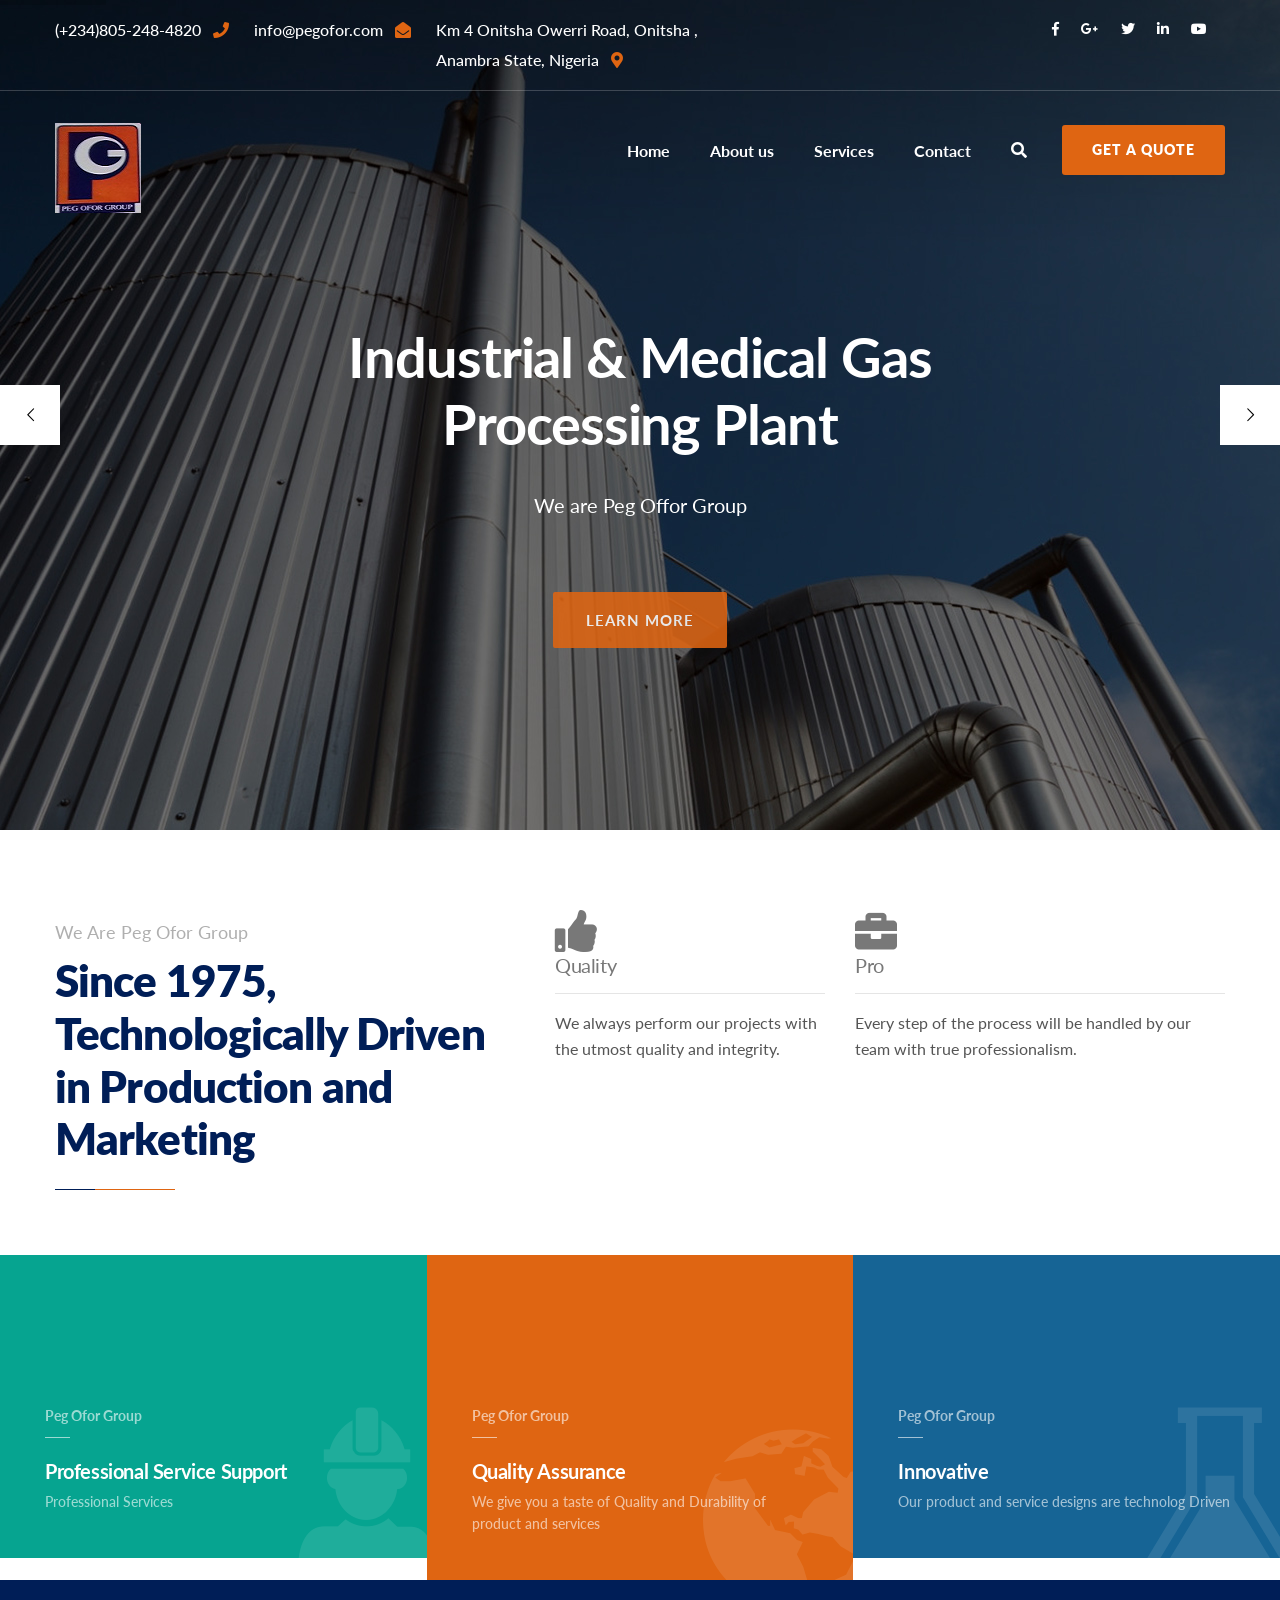
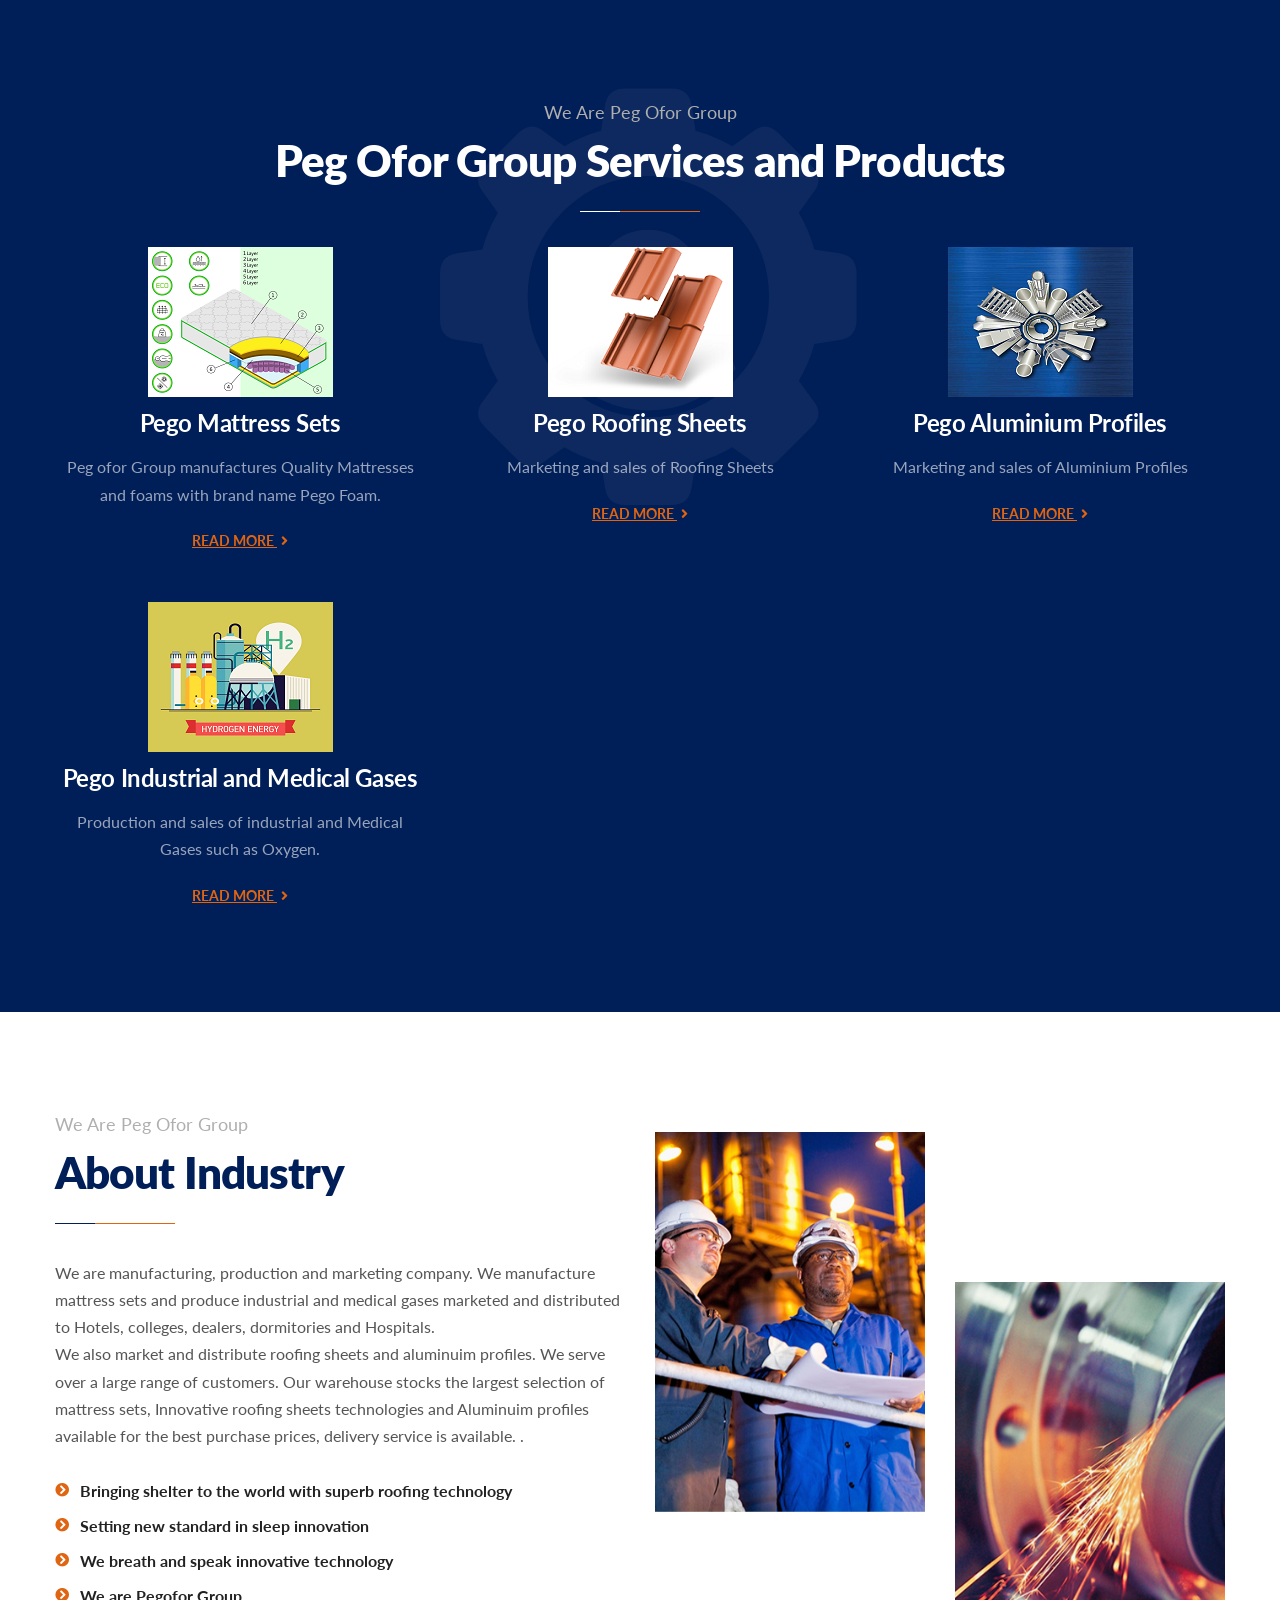
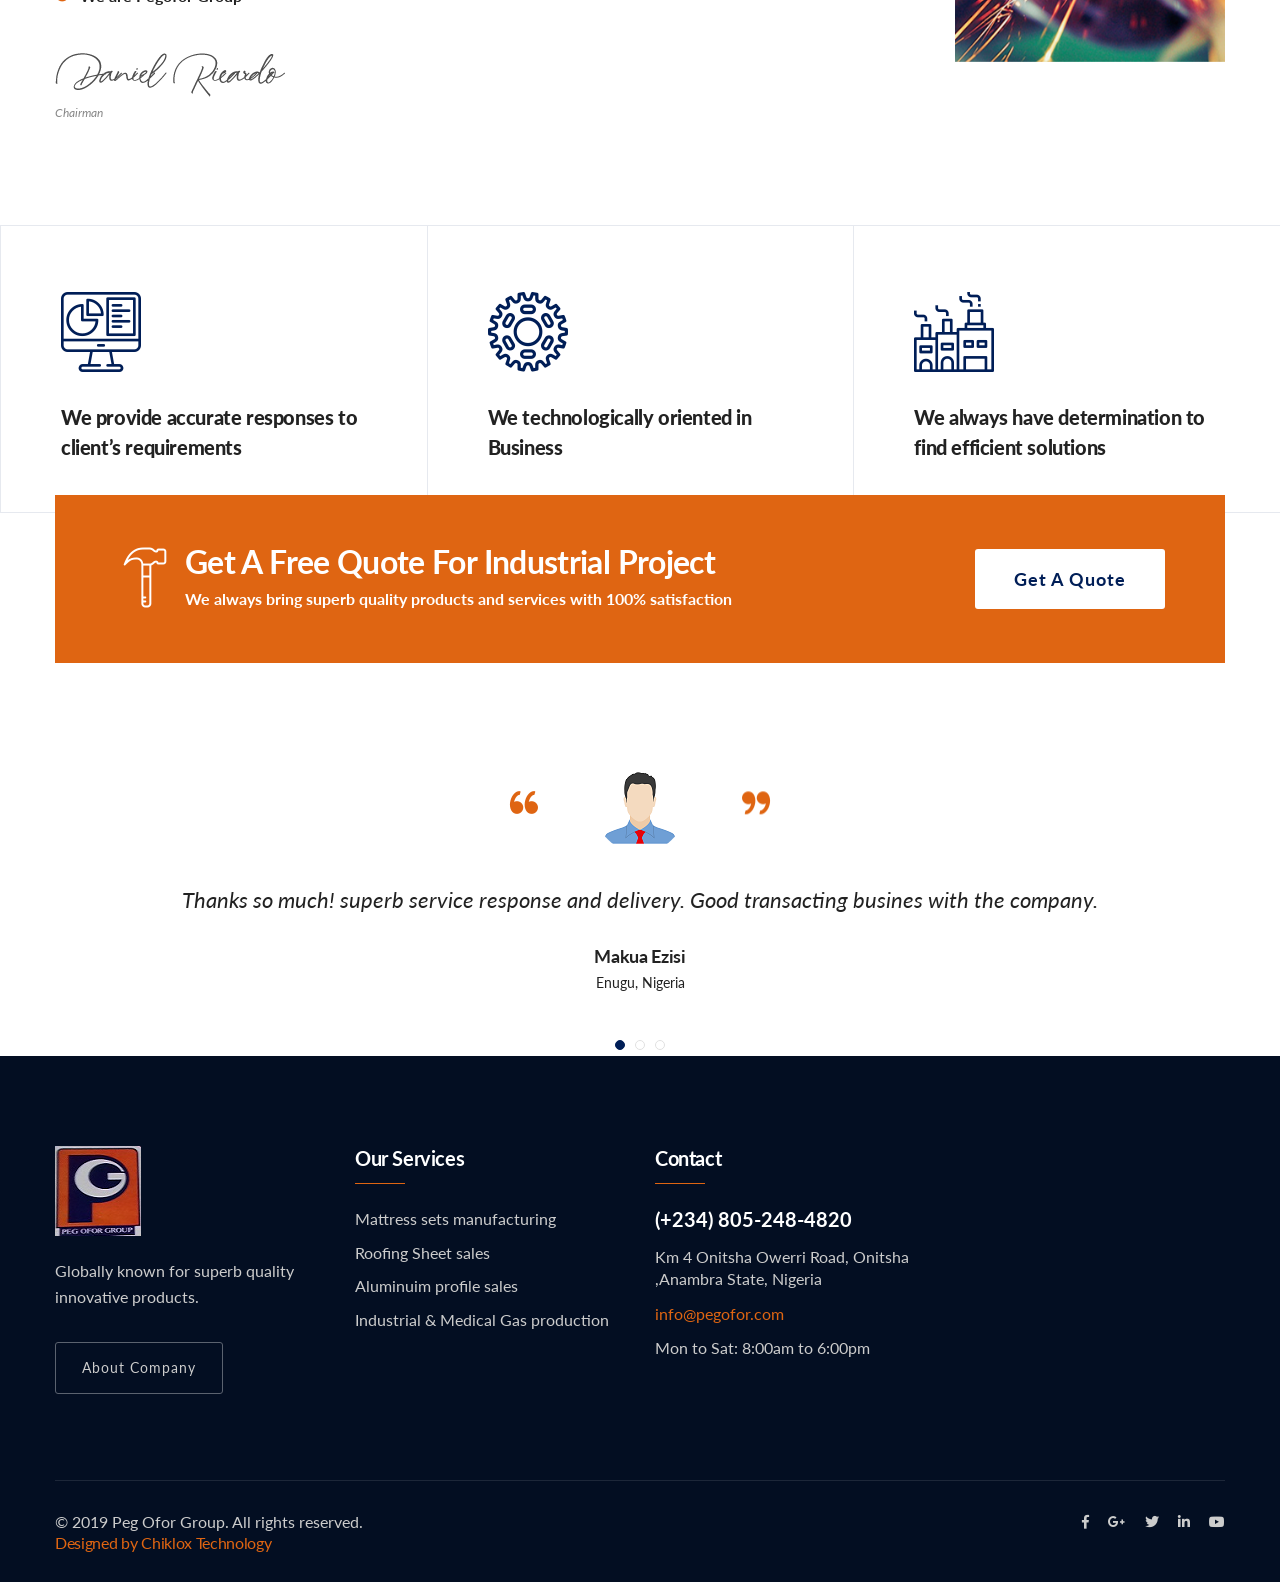
==== index.html @ 58f7ebc8 "commit in index" ====
<!DOCTYPE html>
<html lang="en">

<head>
<meta charset="utf-8">
<title>Peg Ofor Group | Home Page </title>
<!-- Stylesheets -->
<link href="css/bootstrap.css" rel="stylesheet">
<link href="plugins/revolution/css/settings.css" rel="stylesheet" type="text/css"><!-- REVOLUTION SETTINGS STYLES -->
<link href="plugins/revolution/css/layers.css" rel="stylesheet" type="text/css"><!-- REVOLUTION LAYERS STYLES -->
<link href="plugins/revolution/css/navigation.css" rel="stylesheet" type="text/css"><!-- REVOLUTION NAVIGATION STYLES -->

<link href="css/style.css" rel="stylesheet">
<link href="css/responsive.css" rel="stylesheet">

<link rel="shortcut icon" href="images/favicon.png" type="image/x-icon">
<link rel="icon" href="images/favicon.png" type="image/x-icon">

<!-- Responsive -->
<meta http-equiv="X-UA-Compatible" content="IE=edge">
<meta name="viewport" content="width=device-width, initial-scale=1.0, maximum-scale=1.0, user-scalable=0">
<!--[if lt IE 9]><script src="https://cdnjs.cloudflare.com/ajax/libs/html5shiv/3.7.3/html5shiv.js"></script><![endif]-->
<!--[if lt IE 9]><script src="js/respond.js"></script><![endif]-->
</head>

<body>

<div class="page-wrapper">
    <!-- Preloader -->
    <div class="preloader"></div>

    <header class="main-header header-style-three">
        <!--Header Top-->
        <div class="header-top-three">
            <div class="auto-container clearfix">
                <div class="top-left clearfix">
                    <!-- Info List -->
					<ul class="info-list clearfix">
                        <li><a href="#"><span class="txt">(+234)805-248-4820</span> <span class="icon fa fa-phone"></span></a></li>
                        <li><a href="#"><span class="txt">info@pegofor.com</span> <span class="icon fa fa-envelope-open"></span></a></li>
                        <li><a href="#"><span class="txt">Km 4 Onitsha Owerri Road, Onitsha , <br> Anambra State, Nigeria</span> <span class="icon fa fa-map-marker-alt"></span></a></li>
                    </ul>
					
                </div>
                <div class="top-right clearfix">
                    <!-- Social Links -->
					<ul class="social-links clearfix">
						<li><a href="#"><span class="fab fa-facebook-f"></span></a></li>
						<li><a href="#"><span class="fab fa-google-plus-g"></span></a></li>
						<li><a href="#"><span class="fab fa-twitter"></span></a></li>
						<li><a href="#"><span class="fab fa-linkedin-in"></span></a></li>
						<li><a href="#"><span class="fab fa-youtube"></span></a></li>
					</ul>
                </div>
            </div>
        </div>
        <!-- End Header Top -->

        <!-- Header Upper -->
        <div class="header-upper">
            <div class="inner-container">
                <div class="auto-container clearfix">
                    <!--Info-->
                    <div class="logo-outer">
                        <div class="logo"><a href="index.html"><img src="images/pegologo.png" alt="logo" title=""></a></div>
                    </div>

                    <!--Nav Box-->
                    <div class="nav-outer clearfix">
                        <!-- Main Menu -->
                        <nav class="main-menu navbar-expand-md navbar-light">
                            <div class="navbar-header">
                                <!-- Togg le Button -->      
                                <button class="navbar-toggler" type="button" data-toggle="collapse" data-target="#navbarSupportedContent" aria-controls="navbarSupportedContent" aria-expanded="false" aria-label="Toggle navigation">
                                    <span class="icon flaticon-menu-button"></span>
                                </button>
                            </div>
                            
                            <div class="collapse navbar-collapse clearfix" id="navbarSupportedContent">
                                <ul class="navigation clearfix">
                                    <li><a href="index.html">Home</a></li>
                                    <li><a href="about.html">About us</a></li>
                                    <li class="dropdown"><a href="#">Services</a>
                                        <ul>
                                            <li><a href="building-construction#.html">Mattress sets manufacturing & sales </a></li>
                                            <li><a href="power-generation#.html">Roofing Sheet Sales</a></li>
                                            <li><a href="oil-gas#.html">Aluminuim profile sales</a></li>
                                            <li><a href="gases.html">Production and sales of Industrial and Medical gases</a></li>
                                        </ul>
                                    </li>
                                    <li><a href="contact.html">Contact</a></li>
                                </ul>
                            </div>
                        </nav>
                        <!-- Main Menu End-->

                        <!-- Main Menu End-->
                        <div class="outer-box clearfix">
                            <!--Search Box-->
                            <div class="search-box-outer">
                                <div class="dropdown">
                                    <button class="search-box-btn dropdown-toggle" type="button" id="dropdownMenu3" data-toggle="dropdown" aria-haspopup="true" aria-expanded="false"><span class="fa fa-search"></span></button>
                                    <ul class="dropdown-menu pull-right search-panel" aria-labelledby="dropdownMenu3">
                                        <li class="panel-outer">
                                            <div class="form-container">
                                                <form method="post" action="#">
                                                    <div class="form-group">
                                                        <input type="search" name="field-name" value="" placeholder="Search Here" required>
                                                        <button type="submit" class="search-btn"><span class="fa fa-search"></span></button>
                                                    </div>
                                                </form>
                                            </div>
                                        </li>
                                    </ul>
                                </div>
                            </div>

                            <!-- Button Box -->
                            <div class="btn-box">
                                <a href="contact.html" class="theme-btn btn-style-one">Get a Quote</a>
                            </div>
                        </div>
                    </div>
                </div>
            </div>
        </div>
        <!--End Header Upper-->

        <!-- Sticky Header  -->
        <div class="sticky-header">
            <div class="auto-container clearfix">
                <!--Logo-->
                <div class="logo pull-left">
                    <a href="index.html" title=""><img src="images/pegologo.png" alt="Peg offor Group Logo" title=""></a>
                </div>
                <!--Right Col-->
                <div class="pull-right">
                    <!-- Main Menu -->
                    <nav class="main-menu">
                        <div class="navbar-collapse show collapse clearfix">
                            <ul class="navigation clearfix">
                                <li><a href="index.html">Home</a></li>
                                <li><a href="about.html">About us</a></li>
                                <li class="dropdown"><a href="services.html">Services</a>
                                    <ul>
                                        <li><a href="building-construction#.html">Mattress sets manufacturing & sales </a></li>
                                            <li><a href="power-generation#.html">Roofing Sheet Sales</a></li>
                                            <li><a href="oil-gas#.html">Aluminuim profile sales</a></li>
                                            <li><a href="gases.html">Production and sales of Industrial and Medical gases</a></li>
                                    </ul>
                                </li>
                                <li><a href="contact.html">Contact</a></li>
                            </ul> 
                        </div>
                    </nav><!-- Main Menu End-->
                </div>
            </div>
        </div><!-- End Sticky Menu -->
    </header>
    <!-- End Main Header -->

    <!--Main Slider-->
    <section class="main-slider-three">
        
        <div class="rev_slider_wrapper fullwidthbanner-container"  id="rev_slider_three_wrapper" data-source="gallery">
            <div class="rev_slider fullwidthabanner" id="rev_slider_three" data-version="5.4.1">
                <ul>
                    
                    <li data-transition="parallaxvertical" data-description="Slide Description" data-easein="default" data-easeout="default" data-fsmasterspeed="1500" data-fsslotamount="7" data-fstransition="fade" data-hideafterloop="0" data-hideslideonmobile="off" data-index="rs-1688" data-masterspeed="default" data-param1="" data-param10="" data-param2="" data-param3="" data-param4="" data-param5="" data-param6="" data-param7="" data-param8="" data-param9="" data-rotate="0" data-saveperformance="off" data-slotamount="default" data-thumb="images/main-slider/7.jpg" data-title="Slide Title">
                    <img alt="" class="rev-slidebg" data-bgfit="cover" data-bgparallax="10" data-bgposition="center center" data-bgrepeat="no-repeat" data-no-retina="" src="images/main-slider/7.jpg">
                    
                    <div class="tp-caption" 
                    data-paddingbottom="[0,0,0,0]"
                    data-paddingleft="[0,0,0,0]"
                    data-paddingright="[0,0,0,0]"
                    data-paddingtop="[0,0,0,0]"
                    data-responsive_offset="on"
                    data-type="text"
                    data-height="none"
                    data-width="['750','750','750','450']"
                    data-whitespace="normal"
                    data-hoffset="['0','0','0','0']"
                    data-voffset="['-25','-40','-120','-140']"
                    data-x="['center','center','center','center']"
                    data-y="['middle','middle','middle','middle']"
                    data-textalign="['top','top','top','top']"
                    data-frames='[{"delay":0,"speed":1500,"frame":"0","from":"y:[-100%];z:0;rX:0deg;rY:0;rZ:0;sX:1;sY:1;skX:0;skY:0;","mask":"x:0px;y:0px;s:inherit;e:inherit;","to":"o:1;","ease":"Power3.easeInOut"},{"delay":"wait","speed":300,"frame":"999","to":"auto:auto;","ease":"Power3.easeInOut"}]'>
                        <div class=" text-center"><h2>Industrial & Medical Gas Processing Plant</h2></div>
                    </div>
                    
                    <div class="tp-caption" 
                    data-paddingbottom="[0,0,0,0]"
                    data-paddingleft="[0,0,0,0]"
                    data-paddingright="[0,0,0,0]"
                    data-paddingtop="[0,0,0,0]"
                    data-responsive_offset="on"
                    data-type="text"
                    data-height="none"
                    data-width="['750','750','750','450']"
                    data-whitespace="normal"
                    data-hoffset="['0','0','0','0']"
                    data-voffset="['90','90','10','10']"
                    data-x="['center','center','center','center']"
                    data-y="['middle','middle','middle','middle']"
                    data-textalign="['top','top','top','top']"
                    data-frames='[{"delay":500,"speed":1500,"frame":"0","from":"y:[-100%];z:0;rX:0deg;rY:0;rZ:0;sX:1;sY:1;skX:0;skY:0;","mask":"x:0px;y:0px;s:inherit;e:inherit;","to":"o:1;","ease":"Power3.easeInOut"},{"delay":"wait","speed":300,"frame":"999","to":"auto:auto;","ease":"Power3.easeInOut"}]'>
                        <div class="text text-center">We are Peg Offor Group</div>
                    </div>
                    
                    <div class="tp-caption tp-resizeme" 
                    data-paddingbottom="[0,0,0,0]"
                    data-paddingleft="[0,0,0,0]"
                    data-paddingright="[0,0,0,0]"
                    data-paddingtop="[0,0,0,0]"
                    data-responsive_offset="on"
                    data-type="text"
                    data-height="none"
                    data-whitespace="normal"
                    data-width="['750','750','750','450']"
                    data-hoffset="['0','0','0','0']"
                    data-voffset="['200','200','120','140']"
                    data-x="['center','center','center','center']"
                    data-y="['middle','middle','middle','middle']"
                    data-textalign="['top','top','top','top']"
                    data-frames='[{"delay":1000,"speed":2000,"frame":"0","from":"y:[100%];z:0;rX:0deg;rY:0;rZ:0;sX:1;sY:1;skX:0;skY:0;opacity:0;","to":"o:1;","ease":"Power4.easeInOut"},{"delay":"wait","speed":300,"frame":"999","to":"auto:auto;","ease":"Power3.easeInOut"}]'>
                        <div class="link-box text-center clearfix">
                            <a href="about#.html" class="theme-btn btn-style-two">Learn more</a>
                        </div>
                    </div>
					
                    </li>
                    
                         <li data-transition="parallaxvertical" data-description="Slide Description" data-easein="default" data-easeout="default" data-fsmasterspeed="1500" data-fsslotamount="7" data-fstransition="fade" data-hideafterloop="0" data-hideslideonmobile="off" data-index="rs-1689" data-masterspeed="default" data-param1="" data-param10="" data-param2="" data-param3="" data-param4="" data-param5="" data-param6="" data-param7="" data-param8="" data-param9="" data-rotate="0" data-saveperformance="off" data-slotamount="default" data-thumb="images/main-slider/mattresss slider.png" data-title="Slide Title">
                    <img alt="" class="rev-slidebg" data-bgfit="cover" data-bgparallax="10" data-bgposition="center center" data-bgrepeat="no-repeat" data-no-retina="" src="images/main-slider/Mattresss%20slider.png">
                    
                    <div class="tp-caption" 
                    data-paddingbottom="[0,0,0,0]"
                    data-paddingleft="[0,0,0,0]"
                    data-paddingright="[0,0,0,0]"
                    data-paddingtop="[0,0,0,0]"
                    data-responsive_offset="on"
                    data-type="text"
                    data-height="none"
                    data-width="['750','750','750','450']"
                    data-whitespace="normal"
                    data-hoffset="['0','0','0','0']"
                    data-voffset="['-25','-110','-110','-110']"
                    data-x="['center','center','center','center']"
                    data-y="['middle','middle','middle','middle']"
                    data-textalign="['top','top','top','top']"
                    data-frames='[{"delay":0,"speed":1500,"frame":"0","from":"y:[-100%];z:0;rX:0deg;rY:0;rZ:0;sX:1;sY:1;skX:0;skY:0;","mask":"x:0px;y:0px;s:inherit;e:inherit;","to":"o:1;","ease":"Power3.easeInOut"},{"delay":"wait","speed":300,"frame":"999","to":"auto:auto;","ease":"Power3.easeInOut"}]'>
                        <div class=" text-center"><h2>Manufacturing and sales of Mattress</h2></div>
                    </div>
                    
                    <div class="tp-caption" 
                    data-paddingbottom="[0,0,0,0]"
                    data-paddingleft="[0,0,0,0]"
                    data-paddingright="[0,0,0,0]"
                    data-paddingtop="[0,0,0,0]"
                    data-responsive_offset="on"
                    data-type="text"
                    data-height="none"
                    data-width="['750','750','750','450']"
                    data-whitespace="normal"
                    data-hoffset="['0','0','0','0']"
                    data-voffset="['90','10','10','10']"
                    data-x="['center','center','center','center']"
                    data-y="['middle','middle','middle','middle']"
                    data-textalign="['top','top','top','top']"
                    data-frames='[{"delay":500,"speed":1500,"frame":"0","from":"y:[-100%];z:0;rX:0deg;rY:0;rZ:0;sX:1;sY:1;skX:0;skY:0;","mask":"x:0px;y:0px;s:inherit;e:inherit;","to":"o:1;","ease":"Power3.easeInOut"},{"delay":"wait","speed":300,"frame":"999","to":"auto:auto;","ease":"Power3.easeInOut"}]'>
                        <div class="text text-center">Sweet Dreams</div>
                    </div>
                    
                    <div class="tp-caption tp-resizeme" 
                    data-paddingbottom="[0,0,0,0]"
                    data-paddingleft="[0,0,0,0]"
                    data-paddingright="[0,0,0,0]"
                    data-paddingtop="[0,0,0,0]"
                    data-responsive_offset="on"
                    data-type="text"
                    data-height="none"
                    data-whitespace="normal"
                    data-width="['750','750','750','450']"
                    data-hoffset="['0','0','0','0']"
                    data-voffset="['200','100','120','120']"
                    data-x="['center','center','center','center']"
                    data-y="['middle','middle','middle','middle']"
                    data-textalign="['top','top','top','top']"
                    data-frames='[{"delay":1000,"speed":2000,"frame":"0","from":"y:[100%];z:0;rX:0deg;rY:0;rZ:0;sX:1;sY:1;skX:0;skY:0;opacity:0;","to":"o:1;","ease":"Power4.easeInOut"},{"delay":"wait","speed":300,"frame":"999","to":"auto:auto;","ease":"Power3.easeInOut"}]'>
                        <div class="link-box text-center clearfix">
                            <a href="about.html" class="theme-btn btn-style-two">Learn more</a>
                        </div>
                    </div>
                    
                    </li>
                    
                    <li data-transition="parallaxvertical" data-description="Slide Description" data-easein="default" data-easeout="default" data-fsmasterspeed="1500" data-fsslotamount="7" data-fstransition="fade" data-hideafterloop="0" data-hideslideonmobile="off" data-index="rs-1689" data-masterspeed="default" data-param1="" data-param10="" data-param2="" data-param3="" data-param4="" data-param5="" data-param6="" data-param7="" data-param8="" data-param9="" data-rotate="0" data-saveperformance="off" data-slotamount="default" data-thumb="images/main-slider/7.jpg" data-title="Slide Title">
                    <img alt="" class="rev-slidebg" data-bgfit="cover" data-bgparallax="10" data-bgposition="center center" data-bgrepeat="no-repeat" data-no-retina="" src="images/main-slider/aluminium%20slider.png">
                    
                    <div class="tp-caption" 
                    data-paddingbottom="[0,0,0,0]"
                    data-paddingleft="[0,0,0,0]"
                    data-paddingright="[0,0,0,0]"
                    data-paddingtop="[0,0,0,0]"
                    data-responsive_offset="on"
                    data-type="text"
                    data-height="none"
                    data-width="['750','750','750','450']"
                    data-whitespace="normal"
                    data-hoffset="['0','0','0','0']"
                    data-voffset="['-25','-110','-110','-110']"
                    data-x="['center','center','center','center']"
                    data-y="['middle','middle','middle','middle']"
                    data-textalign="['top','top','top','top']"
                    data-frames='[{"delay":0,"speed":1500,"frame":"0","from":"y:[-100%];z:0;rX:0deg;rY:0;rZ:0;sX:1;sY:1;skX:0;skY:0;","mask":"x:0px;y:0px;s:inherit;e:inherit;","to":"o:1;","ease":"Power3.easeInOut"},{"delay":"wait","speed":300,"frame":"999","to":"auto:auto;","ease":"Power3.easeInOut"}]'>
                        <div class=" text-center"><h2>Sales of ALuminium Profiles</h2></div>
                    </div>
                    
                    <div class="tp-caption" 
                    data-paddingbottom="[0,0,0,0]"
                    data-paddingleft="[0,0,0,0]"
                    data-paddingright="[0,0,0,0]"
                    data-paddingtop="[0,0,0,0]"
                    data-responsive_offset="on"
                    data-type="text"
                    data-height="none"
                    data-width="['750','750','750','450']"
                    data-whitespace="normal"
                    data-hoffset="['0','0','0','0']"
                    data-voffset="['90','10','10','10']"
                    data-x="['center','center','center','center']"
                    data-y="['middle','middle','middle','middle']"
                    data-textalign="['top','top','top','top']"
                    data-frames='[{"delay":500,"speed":1500,"frame":"0","from":"y:[-100%];z:0;rX:0deg;rY:0;rZ:0;sX:1;sY:1;skX:0;skY:0;","mask":"x:0px;y:0px;s:inherit;e:inherit;","to":"o:1;","ease":"Power3.easeInOut"},{"delay":"wait","speed":300,"frame":"999","to":"auto:auto;","ease":"Power3.easeInOut"}]'>
                        <div class="text text-center">How Awesome We Are</div>
                    </div>
                    
                    <div class="tp-caption tp-resizeme" 
                    data-paddingbottom="[0,0,0,0]"
                    data-paddingleft="[0,0,0,0]"
                    data-paddingright="[0,0,0,0]"
                    data-paddingtop="[0,0,0,0]"
                    data-responsive_offset="on"
                    data-type="text"
                    data-height="none"
                    data-whitespace="normal"
                    data-width="['750','750','750','450']"
                    data-hoffset="['0','0','0','0']"
                    data-voffset="['200','100','120','120']"
                    data-x="['center','center','center','center']"
                    data-y="['middle','middle','middle','middle']"
                    data-textalign="['top','top','top','top']"
                    data-frames='[{"delay":1000,"speed":2000,"frame":"0","from":"y:[100%];z:0;rX:0deg;rY:0;rZ:0;sX:1;sY:1;skX:0;skY:0;opacity:0;","to":"o:1;","ease":"Power4.easeInOut"},{"delay":"wait","speed":300,"frame":"999","to":"auto:auto;","ease":"Power3.easeInOut"}]'>
                        <div class="link-box text-center clearfix">
                            <a href="about.html" class="theme-btn btn-style-two">Learn more</a>
                        </div>
                    </div>
                    
                    </li>
					
					<li data-transition="parallaxvertical" data-description="Slide Description" data-easein="default" data-easeout="default" data-fsmasterspeed="1500" data-fsslotamount="7" data-fstransition="fade" data-hideafterloop="0" data-hideslideonmobile="off" data-index="rs-1690" data-masterspeed="default" data-param1="" data-param10="" data-param2="" data-param3="" data-param4="" data-param5="" data-param6="" data-param7="" data-param8="" data-param9="" data-rotate="0" data-saveperformance="off" data-slotamount="default" data-thumb="images/main-slider/7.jpg" data-title="Slide Title">
                    <img alt="" class="rev-slidebg" data-bgfit="cover" data-bgparallax="10" data-bgposition="center center" data-bgrepeat="no-repeat" data-no-retina="" src="images/main-slider/roof6.png">
                    
                    <div class="tp-caption" 
                    data-paddingbottom="[0,0,0,0]"
                    data-paddingleft="[0,0,0,0]"
                    data-paddingright="[0,0,0,0]"
                    data-paddingtop="[0,0,0,0]"
                    data-responsive_offset="on"
                    data-type="text"
                    data-height="none"
                    data-width="['750','750','750','450']"
                    data-whitespace="normal"
                    data-hoffset="['0','0','0','0']"
                    data-voffset="['-25','-110','-110','-110']"
                    data-x="['center','center','center','center']"
                    data-y="['middle','middle','middle','middle']"
                    data-textalign="['top','top','top','top']"
                    data-frames='[{"delay":0,"speed":1500,"frame":"0","from":"y:[-100%];z:0;rX:0deg;rY:0;rZ:0;sX:1;sY:1;skX:0;skY:0;","mask":"x:0px;y:0px;s:inherit;e:inherit;","to":"o:1;","ease":"Power3.easeInOut"},{"delay":"wait","speed":300,"frame":"999","to":"auto:auto;","ease":"Power3.easeInOut"}]'>
                        <div class=" text-center"><h2>Sales of Roofing Sheets</h2></div>
                    </div>
                    
                    <div class="tp-caption" 
                    data-paddingbottom="[0,0,0,0]"
                    data-paddingleft="[0,0,0,0]"
                    data-paddingright="[0,0,0,0]"
                    data-paddingtop="[0,0,0,0]"
                    data-responsive_offset="on"
                    data-type="text"
                    data-height="none"
                    data-width="['750','750','750','450']"
                    data-whitespace="normal"
                    data-hoffset="['0','0','0','0']"
                    data-voffset="['90','10','10','10']"
                    data-x="['center','center','center','center']"
                    data-y="['middle','middle','middle','middle']"
                    data-textalign="['top','top','top','top']"
                    data-frames='[{"delay":500,"speed":1500,"frame":"0","from":"y:[-100%];z:0;rX:0deg;rY:0;rZ:0;sX:1;sY:1;skX:0;skY:0;","mask":"x:0px;y:0px;s:inherit;e:inherit;","to":"o:1;","ease":"Power3.easeInOut"},{"delay":"wait","speed":300,"frame":"999","to":"auto:auto;","ease":"Power3.easeInOut"}]'>
                        <div class="text text-center">We Are That Big</div>
                    </div>
                    
                    <div class="tp-caption tp-resizeme" 
                    data-paddingbottom="[0,0,0,0]"
                    data-paddingleft="[0,0,0,0]"
                    data-paddingright="[0,0,0,0]"
                    data-paddingtop="[0,0,0,0]"
                    data-responsive_offset="on"
                    data-type="text"
                    data-height="none"
                    data-whitespace="normal"
                    data-width="['750','750','750','450']"
                    data-hoffset="['0','0','0','0']"
                    data-voffset="['200','100','120','120']"
                    data-x="['center','center','center','center']"
                    data-y="['middle','middle','middle','middle']"
                    data-textalign="['top','top','top','top']"
                    data-frames='[{"delay":1000,"speed":2000,"frame":"0","from":"y:[100%];z:0;rX:0deg;rY:0;rZ:0;sX:1;sY:1;skX:0;skY:0;opacity:0;","to":"o:1;","ease":"Power4.easeInOut"},{"delay":"wait","speed":300,"frame":"999","to":"auto:auto;","ease":"Power3.easeInOut"}]'>
                        <div class="link-box text-center clearfix">
                            <a href="about.html" class="theme-btn btn-style-two">Learn more</a>
                        </div>
                    </div>
                    
                    </li>
                    
                    
                    
                </ul>
            </div>
        </div>
    </section>
    <!--End Main Slider-->
	
	<!-- Design Section -->
    <section class="design-section">
        <div class="auto-container">
            
            <!-- Upper Section -->
            <div class="upper-section">
                <div class="row clearfix">
                    <!-- Title Column -->
                    <div class="title-column col-lg-5 col-md-12 col-sm-12">
                        <div class="inner-column">
                            <!-- Sec Title -->
                            <div class="sec-title wow fadeInLeft" data-wow-delay="0ms" data-wow-duration="1500ms">
                                <div class="title">We are Peg Ofor Group</div>
                                <h2>Since 1975, <br> Technologically Driven <br> in Production and Marketing </h2>
                            </div>
                        </div>
                    </div>
                    <!-- Content Column -->
                  <!--  <div class="content-column col-lg-7 col-md-12 col-sm-12">
                        <div class="inner-column wow fadeInRight" data-wow-delay="0ms" data-wow-duration="1500ms">
                            <div class="icons-box">-->
                   
                        <div class="featureElem col-md-3">
                                <span class="featureIcon fa-3x fa fa-thumbs-up"></span>
                                <h5 class="featureHeader">Quality</h5>
                                <hr class='featureHr'>
                                <p class="featureText">We always perform our projects with the utmost quality and integrity.</p>
                    </div>
                    <div class="featureElem col-md-4">
                    
                                <span class="featureIcon fa-3x fa fa-briefcase"></span>
                    <h5 class="featureHeader">Pro</h5>
                <hr class='featureHr'>
                <p class="featureText">Every step of the process will be handled by our team with true professionalism.</p>
                    </div>
                            </div>
                            
                        </div>
                    </div>
            
            <!-- Lower Section -->
            <div class="lower-section">
                <div class="clearfix">
                    
                    <!-- Feature Block Two -->
                    <div class="feature-block-two col-lg-4 col-md-6 col-sm-12">
                        <div class="inner-box wow fadeInUp" data-wow-delay="0ms" data-wow-duration="1500ms">
                            <div class="side-icon flaticon-constructor-with-hard-hat-protection-on-his-head"></div>
                            <div class="content">
                                <div class="title">Peg Ofor Group</div>
                                <h3>Professional Service Support</h3>
                                <div class="sub-title">Professional Services</div>
                            </div>
                            <!-- Overlay Box -->
                            <div class="overlay-box">
                                <div class="overlay-inner">
                                    <div class="overlay-content">
                                        <div class="title-two">Peg Ofor Group</div>
                                        <h4>Professional Service Support</h4>
                                        <div class="text">Global standard professional services by our Team</div>
                                    </div>
                                </div>
                            </div>
                        </div>
                    </div>
                    
                    <!-- Feature Block Two -->
                    <div class="feature-block-two col-lg-4 col-md-6 col-sm-12">
                        <div class="inner-box wow fadeInUp" data-wow-delay="500ms" data-wow-duration="1500ms">
                            <div class="side-icon flaticon-world"></div>
                            <div class="content">
                                <div class="title">Peg Ofor Group</div>
                                <h3>Quality Assurance</h3>
                                <div class="sub-title">We give you a taste of Quality and Durability of product and services</div>
                            </div>
                            <!-- Overlay Box -->
                            <div class="overlay-box">
                                <div class="overlay-inner">
                                    <div class="overlay-content">
                                        <div class="title-two">Peg Ofor Group</div>
                                        <h4>Quality Assurance</h4>
                                        <div class="text">We at Pego Group breath Quality and Durability</div>
                                    </div>
                                </div>
                            </div>
                        </div>
                    </div>
                    
                    <!-- Feature Block Two -->
                    <div class="feature-block-two col-lg-4 col-md-12 col-sm-12">
                        <div class="inner-box wow fadeInUp" data-wow-delay="1000ms" data-wow-duration="1500ms">
                            <div class="side-icon flaticon-flask"></div>
                            <div class="content">
                                <div class="title">Peg Ofor Group</div>
                                <h3>Innovative</h3>
                                <div class="sub-title">Our product and service designs are technolog Driven</div>
                            </div>
                            <!-- Overlay Box -->
                            <div class="overlay-box">
                                <div class="overlay-inner">
                                    <div class="overlay-content">
                                        <div class="title-two">Peg Ofor Group</div>
                                        <h4>Innovative</h4>
                                        <div class="text">We innovate to Grow.. We trend</div>
                                    </div>
                                </div>
                            </div>
                        </div>
                    </div>
                    
                </div>
            </div>
            
        </div>
    </section>
    <!-- End Design Section -->
    
    <!-- Industries Section -->
    <section class="industries-section">
        <div class="auto-container">
            <!-- Big Icon -->
            <div class="big-icon flaticon-settings-4"></div>
            <!-- Sec Title -->
            <div class="sec-title centered light">
                <div class="title">We are Peg Ofor Group</div>
                <h2> Peg Ofor Group Services and Products</h2>
            </div>
            
            <div class="row clearfix">
                
                <!-- Industry Block -->
                <div class="industry-block col-lg-4 col-md-6 col-sm-12">
                    <div class="inner-box">
                        <div class="icon-box wow zoomIn" data-wow-delay="0ms" data-wow-duration="2000ms">
                            <span class="icon"><img src="images/icons/Micon.png" alt="" /></span>
                        </div>
                        <h3><a href="#">Pego Mattress Sets</a></h3>
                        <div class="text">Peg ofor Group manufactures Quality Mattresses and foams with brand name Pego Foam.</div>
                        <a class="read-more" href="#">Read more <span class="icon fas fa-angle-right"></span></a>
                    </div>
                </div>
                
                <!-- Industry Block -->
                <div class="industry-block col-lg-4 col-md-6 col-sm-12">
                    <div class="inner-box">
                        <div class="icon-box wow zoomIn" data-wow-delay="300ms" data-wow-duration="2000ms">
                            <span class="icon"><img src="images/icons/Rooficon.png" alt="" /></span>
                        </div>
                        <h3><a href="#">Pego Roofing Sheets</a></h3>
                        <div class="text">Marketing and sales of Roofing Sheets</div>
                        <a class="read-more" href="#">Read more <span class="icon fas fa-angle-right"></span></a>
                    </div>
                </div>
                
                <!-- Industry Block -->
                <div class="industry-block col-lg-4 col-md-6 col-sm-12">
                    <div class="inner-box">
                        <div class="icon-box wow zoomIn" data-wow-delay="600ms" data-wow-duration="2000ms">
                            <span class="icon"><img src="images/icons/Aluicon.png" alt="" /></span>
                        </div>
                        <h3><a href="#">Pego Aluminium Profiles</a></h3>
                        <div class="text">Marketing and sales of Aluminium Profiles</div>
                        <a class="read-more" href="#">Read more <span class="icon fas fa-angle-right"></span></a>
                    </div>
                </div>
                
                <!-- Industry Block -->
                <div class="industry-block col-lg-4 col-md-6 col-sm-12">
                    <div class="inner-box">
                        <div class="icon-box wow zoomIn" data-wow-delay="0ms" data-wow-duration="2000ms">
                            <span class="icon"><img src="images/icons/Gasicon.png" alt="" /></span>
                        </div>
                        <h3><a href="gases.html">Pego Industrial and Medical Gases</a></h3>
                        <div class="text">Production and sales of industrial and Medical Gases such as Oxygen.</div>
                        <a class="read-more" href="gases.html">Read more <span class="icon fas fa-angle-right"></span></a>
                    </div>
                </div>
                
                
                
            </div>
            
        </div>
    </section>
    <!-- End Industries Section -->
    
    <!-- About Industry Section -->
    <section class="about-industry-section">
        <div class="auto-container">
            <div class="row clearfix">
                
                <!-- Content Column -->
                <div class="content-column col-lg-6 col-md-12 col-sm-12">
                    <div class="inner-column">
                        <!-- Sec Title -->
                        <div class="sec-title wow fadeInLeft" data-wow-delay="0ms" data-wow-duration="1500ms">
                            <div class="title">We are Peg Ofor Group</div>
                            <h2>About Industry</h2>
                        </div>
                        <div class="text wow fadeInLeft" data-wow-delay="0ms" data-wow-duration="1500ms">
                            <p>We are manufacturing, production and marketing company. We manufacture mattress sets and produce industrial and medical gases marketed and distributed to Hotels, colleges, dealers, dormitories and Hospitals.<br>We also market and distribute roofing sheets and aluminuim profiles. We serve over a large range of customers. Our warehouse stocks the largest selection of mattress sets, Innovative roofing sheets technologies and Aluminuim profiles available for the best purchase prices, delivery service is available.
.</p>
                        </div>
                        <ul class="list-style-one wow fadeInLeft" data-wow-delay="0ms" data-wow-duration="1500ms">
                            <li>Bringing shelter to the world with superb roofing technology</li>
                            <li>Setting new standard in sleep innovation</li>
                            <li>We breath and speak innovative technology</li>
                            <li>We are Pegofor Group</li>
                        </ul>
                        <div class="signature-box wow fadeInLeft" data-wow-delay="0ms" data-wow-duration="1500ms">
                            <div class="signature"><img src="images/icons/signature.png" alt="" /></div>
                            <div class="ceo">Chairman</div>
                        </div>
                    </div>
                </div>
                
                <!-- Images Column -->
                <div class="images-column col-lg-6 col-md-12 col-sm-12">
                    <div class="inner-column">
                        <div class="row clearfix">
                            <div class="column col-lg-6 col-md-6 col-sm-12">
                                <div class="image wow fadeInDown" data-wow-delay="0ms" data-wow-duration="1500ms">
                                    <img src="images/resource/industry-1.jpg" alt="" />
                                </div>
                            </div>
                            <div class="column col-lg-6 col-md-6 col-sm-12">
                                <div class="image wow fadeInUp" data-wow-delay="0ms" data-wow-duration="1500ms">
                                    <img src="images/resource/industry-2.jpg" alt="" />
                                </div>
                            </div>
                        </div>
                    </div>
                </div>
                
            </div>
        </div>
    </section>
    <!-- End About Industry Block -->
	
	<!-- Features Section -->
    <section class="features-section">
        <div class="outer-container">
            <div class="row no-gutters">
                <!-- Feature Block Six -->
                <div class="feature-block-six col-lg-4 col-md-6 col-sm-12">
                    <div class="inner-box">
                        <div class="icon-box"><span class="icon flaticon-market"></span></div>  
                        <h5><a href="about.html">We provide accurate responses to client’s requirements</a></h5>
                        <div class="text"></div>
                    </div>
                </div>

                <!-- Feature Block Six -->
                <div class="feature-block-six col-lg-4 col-md-6 col-sm-12">
                    <div class="inner-box">
                        <div class="icon-box"><span class="icon flaticon-gear"></span></div>  
                        <h5><a href="about.html">We technologically oriented in Business</a></h5>
                       <div class="text"></div>
                    </div>
                </div>

                <!-- Feature Block Six -->
                <div class="feature-block-six col-lg-4 col-md-12 col-sm-12">
                    <div class="inner-box">
                        <div class="icon-box"><span class="icon flaticon-branch"></span></div>  
                        <h5><a href="about.html">We always have determination to find efficient solutions</a></h5>
                        <div class="text"></div>
                    </div>
                </div>
            </div>
        </div>
    </section>
    <!-- End Features Section -->

    
            
    <!--End Features Section Two -->

    
    <!-- End Services Section Two -->
    
    <!-- Quote Section -->
    <section class="quote-section wow fadeInUp" data-wow-delay="0ms" data-wow-duration="1500ms">
        <div class="auto-container">
            <div class="inner-section">
                <div class="clearfix">
                    
                    <div class="pull-left">
                        <div class="content">
                            <div class="icon flaticon-hammer"></div>
                            <h3>Get A Free Quote For Industrial Project</h3>
                            <div class="text">We always bring superb quality products and services with 100% satisfaction</div>
                        </div>
                    </div>
                    
                    <div class="pull-right">
                        <a href="contact.html" class="theme-btn btn-style-three">Get A Quote</a>
                    </div>
                    
                </div>
            </div>
        </div>
    </section>
    <!-- End Quote Section -->

    <!-- Clients Section -->
    <section class="clients-section style-two">
        <div class="auto-container">
            
            <div class="single-item-carousel owl-carousel owl-theme">
                
                <!-- Testimonial Block -->
                <div class="testimonial-block">
                    <div class="inner-box">
                        <div class="image-outer">
                            <!-- Quote Left -->
                            <div class="quote quote-left">
                                <span class="icon flaticon-right-quotation-sign"></span>
                            </div>
                            <!-- Quote Right -->
                            <div class="quote quote-right">
                                <span class="icon flaticon-right-quotation-sign"></span>
                            </div>
                            <div class="image">
                                <img src="images/resource/newauthor11.png" alt= "" />
                            </div>
                        </div>
                        <div class="text">Thanks so much! superb service response and delivery. Good transacting busines with the company. </div>
                        <h3>Makua Ezisi</h3>
                        <div class="location">Enugu, Nigeria</div>
                    </div>
                </div>
                
                <!-- Testimonial Block -->
                <div class="testimonial-block">
                    <div class="inner-box">
                        <div class="image-outer">
                            <!-- Quote Left -->
                            <div class="quote quote-left">
                                <span class="icon flaticon-right-quotation-sign"></span>
                            </div>
                            <!-- Quote Right -->
                            <div class="quote quote-right">
                                <span class="icon flaticon-right-quotation-sign"></span>
                            </div>
                            <div class="image">
                                <img src="images/resource/newauthor11.png" alt= "" />
                            </div>
                        </div>
                        <div class="text">Thanks so much @Pego Aluminium, the designs and fittings was exceptional. </div>
                        <h3>James Ibong</h3>
                        <div class="location">Rivers, Nigeria</div>
                    </div>
                </div>
                
                <!-- Testimonial Block -->
                <div class="testimonial-block">
                    <div class="inner-box">
                        <div class="image-outer">
                            <!-- Quote Left -->
                            <div class="quote quote-left">
                                <span class="icon flaticon-right-quotation-sign"></span>
                            </div>
                            <!-- Quote Right -->
                            <div class="quote quote-right">
                                <span class="icon flaticon-right-quotation-sign"></span>
                            </div>
                            <div class="image">
                                <img src="images/resource/newauthor111.png" alt= "" />
                            </div>
                        </div>
                        <div class="text">Wow!! uncomparable Mattress Quality... Sleep is more fun than i iknow.. all thanks to Pego Foam</div>
                        <h3>Yvonne Peters</h3>
                        <div class="location">Awka, Nigeria</div>
                    </div>
                </div>
                
            </div>
            
        </div>
    </section>
    <!-- End Clients Section -->

    <!-- Sponsors Section -->
   <!-- <section class="sponsors-section">
        <div class="auto-container">
            <div class="factories-icons-carousel owl-carousel owl-theme">
                
                <div class="logo">
                    <a href="#"><img src="images/clients/industry%202(1).jpg" alt= ""/></a>
                </div>
                
                <div class="logo">
                    <a href="#"><img src="images/clients/pego&sonsclie.png" alt= ""/></a>
                </div>
                
                <div class="logo">
                    <a href="#"><img src="images/clients/oil&gasclient1.png" alt= ""/></a>
                </div>
                
            </div>
        </div>
    </section>-->
    <!-- End Sponsors Section -->

	
	<!--Main Footer-->
    <footer class="main-footer">
    
		<div class="auto-container">
        
        	<!--Widgets Section-->
            <div class="widgets-section">
            	<div class="row clearfix">
                	
					<!--big column-->
                    <div class="big-column col-lg-6 col-md-12 col-sm-12">
                        <div class="row clearfix">
						
							<!--Footer Column-->
							<div class="footer-column col-lg-6 col-md-6 col-sm-12">
								<div class="footer-widget about-widget">
									<div class="logo">
										<a href="index.html"><img src="images/pegologo.png" alt="logo" /></a>
									</div>
									<div class="text">Globally known for superb quality innovative products.</div>
									<a href="about.html" class="theme-btn btn-style-four">About Company</a>
								</div>
							</div>
							
							<!--Footer Column-->
							<div class="footer-column col-lg-6 col-md-6 col-sm-12">
								<div class="footer-widget services-widget">
									<h2>Our Services</h2>
									<ul class="footer-service-list">
										<li><a href="#">Mattress sets manufacturing</a></li>
										<li><a href="#">Roofing Sheet sales</a></li>
										<li><a href="#">Aluminuim profile sales</a></li>
										<li><a href="gases.html">Industrial & Medical Gas production</a></li>
									</ul>
								</div>
							</div>
							
						</div>
					</div>
					
					
					<!--big column-->
                    <div class="big-column col-lg-6 col-md-12 col-sm-12">
                        <div class="row clearfix">				
									
							<!--Footer Column-->
							<div class="footer-column col-lg-6 col-md-6 col-sm-12">
								<div class="footer-widget contact-widget">
									<h2>Contact</h2>
									<div class="number">(+234) 805-248-4820</div>
									<ul>
										<li>Km 4 Onitsha Owerri Road, Onitsha ,Anambra State, Nigeria </li>
										<li><a href="#">info@pegofor.com</a></li>
										<li>Mon to Sat: 8:00am to 6:00pm</li>
									</ul>
								</div>
							</div>
							
						</div>
					</div>
					
				</div>
			</div>
			
			<!-- Footer Bottom -->
			<div class="footer-bottom">
				<div class="clearfix">
					<div class="pull-left">
						<div class="copyright">&copy; 2019 Peg Ofor Group. All rights reserved. <span><h6><a href="chikloxtechnology.ng"</a>Designed by Chiklox Technology</h6></span></div>
					</div>
					<div class="pull-right">
						<!-- Social Links -->
						<ul class="social-links">
							<li><a href="#"><span class="fab fa-facebook-f"></span></a></li>
							<li><a href="#"><span class="fab fa-google-plus-g"></span></a></li>
							<li><a href="#"><span class="fab fa-twitter"></span></a></li>
							<li><a href="#"><span class="fab fa-linkedin-in"></span></a></li>
							<li><a href="#"><span class="fab fa-youtube"></span></a></li>
						</ul>
					</div>
				</div>
			</div>
			
		</div>
	</footer>
	
</div>  
<!--End pagewrapper-->

<!--Scroll to top-->
<div class="scroll-to-top scroll-to-target" data-target="html"><span class="fa fa-angle-up"></span></div>
<!--Scroll to top-->

<script src="js/jquery.js"></script>
<script src="js/popper.min.js"></script>
<script src="js/bootstrap.min.js"></script>
<!--Revolution Slider-->
<script src="plugins/revolution/js/jquery.themepunch.revolution.min.js"></script>
<script src="plugins/revolution/js/jquery.themepunch.tools.min.js"></script>
<script src="plugins/revolution/js/extensions/revolution.extension.actions.min.js"></script>
<script src="plugins/revolution/js/extensions/revolution.extension.carousel.min.js"></script>
<script src="plugins/revolution/js/extensions/revolution.extension.kenburn.min.js"></script>
<script src="plugins/revolution/js/extensions/revolution.extension.layeranimation.min.js"></script>
<script src="plugins/revolution/js/extensions/revolution.extension.migration.min.js"></script>
<script src="plugins/revolution/js/extensions/revolution.extension.navigation.min.js"></script>
<script src="plugins/revolution/js/extensions/revolution.extension.parallax.min.js"></script>
<script src="plugins/revolution/js/extensions/revolution.extension.slideanims.min.js"></script>
<script src="plugins/revolution/js/extensions/revolution.extension.video.min.js"></script>
<script src="js/main-slider-script.js"></script>
<!--Revolution Slider-->

<script src="js/jquery-ui.js"></script>
<script src="js/jquery.fancybox.js"></script>
<script src="js/owl.js"></script>
<script src="js/wow.js"></script>
<script src="js/appear.js"></script>
<script src="js/script.js"></script>
</body>


</html>
---- plugins/revolution/css/settings.css ----
/*-----------------------------------------------------------------------------

-	Revolution Slider 5.0 Default Style Settings -

Screen Stylesheet

version:   	5.4.5
date:      	15/05/17
author:		themepunch
email:     	info@themepunch.com
website:   	http://www.themepunch.com
-----------------------------------------------------------------------------*/
#debungcontrolls,.debugtimeline{width:100%;box-sizing:border-box}.rev_column,.rev_column .tp-parallax-wrap,.tp-svg-layer svg{vertical-align:top}#debungcontrolls{z-index:100000;position:fixed;bottom:0;height:auto;background:rgba(0,0,0,.6);padding:10px}.debugtimeline{height:10px;position:relative;margin-bottom:3px;display:none;white-space:nowrap}.debugtimeline:hover{height:15px}.the_timeline_tester{background:#e74c3c;position:absolute;top:0;left:0;height:100%;width:0}.rs-go-fullscreen{position:fixed!important;width:100%!important;height:100%!important;top:0!important;left:0!important;z-index:9999999!important;background:#fff!important}.debugtimeline.tl_slide .the_timeline_tester{background:#f39c12}.debugtimeline.tl_frame .the_timeline_tester{background:#3498db}.debugtimline_txt{color:#fff;font-weight:400;font-size:7px;position:absolute;left:10px;top:0;white-space:nowrap;line-height:10px}.rtl{direction:rtl}@font-face{font-family:revicons;src:url(../fonts/revicons/revicons90c6.eot?5510888);src:url(../fonts/revicons/revicons90c6.eot?5510888#iefix) format('embedded-opentype'),url(../fonts/revicons/revicons90c6.woff?5510888) format('woff'),url(../fonts/revicons/revicons90c6.ttf?5510888) format('truetype'),url(../fonts/revicons/revicons90c6.svg?5510888#revicons) format('svg');font-weight:400;font-style:normal}[class*=" revicon-"]:before,[class^=revicon-]:before{font-family:revicons;font-style:normal;font-weight:400;speak:none;display:inline-block;text-decoration:inherit;width:1em;margin-right:.2em;text-align:center;font-variant:normal;text-transform:none;line-height:1em;margin-left:.2em}.revicon-search-1:before{content:'\e802'}.revicon-pencil-1:before{content:'\e831'}.revicon-picture-1:before{content:'\e803'}.revicon-cancel:before{content:'\e80a'}.revicon-info-circled:before{content:'\e80f'}.revicon-trash:before{content:'\e801'}.revicon-left-dir:before{content:'\e817'}.revicon-right-dir:before{content:'\e818'}.revicon-down-open:before{content:'\e83b'}.revicon-left-open:before{content:'\e819'}.revicon-right-open:before{content:'\e81a'}.revicon-angle-left:before{content:'\e820'}.revicon-angle-right:before{content:'\e81d'}.revicon-left-big:before{content:'\e81f'}.revicon-right-big:before{content:'\e81e'}.revicon-magic:before{content:'\e807'}.revicon-picture:before{content:'\e800'}.revicon-export:before{content:'\e80b'}.revicon-cog:before{content:'\e832'}.revicon-login:before{content:'\e833'}.revicon-logout:before{content:'\e834'}.revicon-video:before{content:'\e805'}.revicon-arrow-combo:before{content:'\e827'}.revicon-left-open-1:before{content:'\e82a'}.revicon-right-open-1:before{content:'\e82b'}.revicon-left-open-mini:before{content:'\e822'}.revicon-right-open-mini:before{content:'\e823'}.revicon-left-open-big:before{content:'\e824'}.revicon-right-open-big:before{content:'\e825'}.revicon-left:before{content:'\e836'}.revicon-right:before{content:'\e826'}.revicon-ccw:before{content:'\e808'}.revicon-arrows-ccw:before{content:'\e806'}.revicon-palette:before{content:'\e829'}.revicon-list-add:before{content:'\e80c'}.revicon-doc:before{content:'\e809'}.revicon-left-open-outline:before{content:'\e82e'}.revicon-left-open-2:before{content:'\e82c'}.revicon-right-open-outline:before{content:'\e82f'}.revicon-right-open-2:before{content:'\e82d'}.revicon-equalizer:before{content:'\e83a'}.revicon-layers-alt:before{content:'\e804'}.revicon-popup:before{content:'\e828'}.rev_slider_wrapper{position:relative;z-index:0;width:100%}.rev_slider{position:relative;overflow:visible}.entry-content .rev_slider a,.rev_slider a{box-shadow:none}.tp-overflow-hidden{overflow:hidden!important}.group_ov_hidden{overflow:hidden}.rev_slider img,.tp-simpleresponsive img{max-width:none!important;transition:none;margin:0;padding:0;border:none}.rev_slider .no-slides-text{font-weight:700;text-align:center;padding-top:80px}.rev_slider>ul,.rev_slider>ul>li,.rev_slider>ul>li:before,.rev_slider_wrapper>ul,.tp-revslider-mainul>li,.tp-revslider-mainul>li:before,.tp-simpleresponsive>ul,.tp-simpleresponsive>ul>li,.tp-simpleresponsive>ul>li:before{list-style:none!important;position:absolute;margin:0!important;padding:0!important;overflow-x:visible;overflow-y:visible;background-image:none;background-position:0 0;text-indent:0;top:0;left:0}.rev_slider>ul>li,.rev_slider>ul>li:before,.tp-revslider-mainul>li,.tp-revslider-mainul>li:before,.tp-simpleresponsive>ul>li,.tp-simpleresponsive>ul>li:before{visibility:hidden}.tp-revslider-mainul,.tp-revslider-slidesli{padding:0!important;margin:0!important;list-style:none!important}.fullscreen-container,.fullwidthbanner-container{padding:0;position:relative}.rev_slider li.tp-revslider-slidesli{position:absolute!important}.tp-caption .rs-untoggled-content{display:block}.tp-caption .rs-toggled-content{display:none}.rs-toggle-content-active.tp-caption .rs-toggled-content{display:block}.rs-toggle-content-active.tp-caption .rs-untoggled-content{display:none}.rev_slider .caption,.rev_slider .tp-caption{position:relative;visibility:hidden;white-space:nowrap;display:block;-webkit-font-smoothing:antialiased!important;z-index:1}.rev_slider .caption,.rev_slider .tp-caption,.tp-simpleresponsive img{-moz-user-select:none;-khtml-user-select:none;-webkit-user-select:none;-o-user-select:none}.rev_slider .tp-mask-wrap .tp-caption,.rev_slider .tp-mask-wrap :last-child,.wpb_text_column .rev_slider .tp-mask-wrap .tp-caption,.wpb_text_column .rev_slider .tp-mask-wrap :last-child{margin-bottom:0}.tp-svg-layer svg{width:100%;height:100%;position:relative}.tp-carousel-wrapper{cursor:url(openhand.html),move}.tp-carousel-wrapper.dragged{cursor:url(closedhand.html),move}.tp_inner_padding{box-sizing:border-box;max-height:none!important}.tp-caption.tp-layer-selectable{-moz-user-select:all;-khtml-user-select:all;-webkit-user-select:all;-o-user-select:all}.tp-caption.tp-hidden-caption,.tp-forcenotvisible,.tp-hide-revslider,.tp-parallax-wrap.tp-hidden-caption{visibility:hidden!important;display:none!important}.rev_slider audio,.rev_slider embed,.rev_slider iframe,.rev_slider object,.rev_slider video{max-width:none!important}.tp-element-background{position:absolute;top:0;left:0;width:100%;height:100%;z-index:0}.tp-blockmask,.tp-blockmask_in,.tp-blockmask_out{position:absolute;top:0;left:0;width:100%;height:100%;background:#fff;z-index:1000;transform:scaleX(0) scaleY(0)}.tp-parallax-wrap{transform-style:preserve-3d}.rev_row_zone{position:absolute;width:100%;left:0;box-sizing:border-box;min-height:50px;font-size:0}.rev_column_inner,.rev_slider .tp-caption.rev_row{position:relative;width:100%!important;box-sizing:border-box}.rev_row_zone_top{top:0}.rev_row_zone_middle{top:50%;transform:translateY(-50%)}.rev_row_zone_bottom{bottom:0}.rev_slider .tp-caption.rev_row{display:table;table-layout:fixed;vertical-align:top;height:auto!important;font-size:0}.rev_column{display:table-cell;position:relative;height:auto;box-sizing:border-box;font-size:0}.rev_column_inner{display:block;height:auto!important;white-space:normal!important}.rev_column_bg{width:100%;height:100%;position:absolute;top:0;left:0;z-index:0;box-sizing:border-box;background-clip:content-box;border:0 solid transparent}.tp-caption .backcorner,.tp-caption .backcornertop,.tp-caption .frontcorner,.tp-caption .frontcornertop{height:0;top:0;width:0;position:absolute}.rev_column_inner .tp-loop-wrap,.rev_column_inner .tp-mask-wrap,.rev_column_inner .tp-parallax-wrap{text-align:inherit}.rev_column_inner .tp-mask-wrap{display:inline-block}.rev_column_inner .tp-parallax-wrap,.rev_column_inner .tp-parallax-wrap .tp-loop-wrap,.rev_column_inner .tp-parallax-wrap .tp-mask-wrap{position:relative!important;left:auto!important;top:auto!important;line-height:0}.tp-video-play-button,.tp-video-play-button i{line-height:50px!important;vertical-align:top;text-align:center}.rev_column_inner .rev_layer_in_column,.rev_column_inner .tp-parallax-wrap,.rev_column_inner .tp-parallax-wrap .tp-loop-wrap,.rev_column_inner .tp-parallax-wrap .tp-mask-wrap{vertical-align:top}.rev_break_columns{display:block!important}.rev_break_columns .tp-parallax-wrap.rev_column{display:block!important;width:100%!important}.fullwidthbanner-container{overflow:hidden}.fullwidthbanner-container .fullwidthabanner{width:100%;position:relative}.tp-static-layers{position:absolute;z-index:101;top:0;left:0}.tp-caption .frontcorner{border-left:40px solid transparent;border-right:0 solid transparent;border-top:40px solid #00A8FF;left:-40px}.tp-caption .backcorner{border-left:0 solid transparent;border-right:40px solid transparent;border-bottom:40px solid #00A8FF;right:0}.tp-caption .frontcornertop{border-left:40px solid transparent;border-right:0 solid transparent;border-bottom:40px solid #00A8FF;left:-40px}.tp-caption .backcornertop{border-left:0 solid transparent;border-right:40px solid transparent;border-top:40px solid #00A8FF;right:0}.tp-layer-inner-rotation{position:relative!important}img.tp-slider-alternative-image{width:100%;height:auto}.caption.fullscreenvideo,.rs-background-video-layer,.tp-caption.coverscreenvideo,.tp-caption.fullscreenvideo{width:100%;height:100%;top:0;left:0;position:absolute}.noFilterClass{filter:none!important}.rs-background-video-layer{visibility:hidden;z-index:0}.caption.fullscreenvideo audio,.caption.fullscreenvideo iframe,.caption.fullscreenvideo video,.tp-caption.fullscreenvideo iframe,.tp-caption.fullscreenvideo iframe audio,.tp-caption.fullscreenvideo iframe video{width:100%!important;height:100%!important;display:none}.fullcoveredvideo audio,.fullscreenvideo audio .fullcoveredvideo video,.fullscreenvideo video{background:#000}.fullcoveredvideo .tp-poster{background-position:center center;background-size:cover;width:100%;height:100%;top:0;left:0}.videoisplaying .html5vid .tp-poster{display:none}.tp-video-play-button{background:#000;background:rgba(0,0,0,.3);border-radius:5px;position:absolute;top:50%;left:50%;color:#FFF;margin-top:-25px;margin-left:-25px;cursor:pointer;width:50px;height:50px;box-sizing:border-box;display:inline-block;z-index:4;opacity:0;transition:opacity .3s ease-out!important}.tp-audio-html5 .tp-video-play-button,.tp-hiddenaudio{display:none!important}.tp-caption .html5vid{width:100%!important;height:100%!important}.tp-video-play-button i{width:50px;height:50px;display:inline-block;font-size:40px!important}.rs-fullvideo-cover,.tp-dottedoverlay,.tp-shadowcover{height:100%;top:0;left:0;position:absolute}.tp-caption:hover .tp-video-play-button{opacity:1;display:block}.tp-caption .tp-revstop{display:none;border-left:5px solid #fff!important;border-right:5px solid #fff!important;margin-top:15px!important;line-height:20px!important;vertical-align:top;font-size:25px!important}.tp-seek-bar,.tp-video-button,.tp-volume-bar{outline:0;line-height:12px;margin:0;cursor:pointer}.videoisplaying .revicon-right-dir{display:none}.videoisplaying .tp-revstop{display:inline-block}.videoisplaying .tp-video-play-button{display:none}.fullcoveredvideo .tp-video-play-button{display:none!important}.fullscreenvideo .fullscreenvideo audio,.fullscreenvideo .fullscreenvideo video{object-fit:contain!important}.fullscreenvideo .fullcoveredvideo audio,.fullscreenvideo .fullcoveredvideo video{object-fit:cover!important}.tp-video-controls{position:absolute;bottom:0;left:0;right:0;padding:5px;opacity:0;transition:opacity .3s;background-image:linear-gradient(to bottom,#000 13%,#323232 100%);display:table;max-width:100%;overflow:hidden;box-sizing:border-box}.rev-btn.rev-hiddenicon i,.rev-btn.rev-withicon i{transition:all .2s ease-out!important;font-size:15px}.tp-caption:hover .tp-video-controls{opacity:.9}.tp-video-button{background:rgba(0,0,0,.5);border:0;border-radius:3px;font-size:12px;color:#fff;padding:0}.tp-video-button:hover{cursor:pointer}.tp-video-button-wrap,.tp-video-seek-bar-wrap,.tp-video-vol-bar-wrap{padding:0 5px;display:table-cell;vertical-align:middle}.tp-video-seek-bar-wrap{width:80%}.tp-video-vol-bar-wrap{width:20%}.tp-seek-bar,.tp-volume-bar{width:100%;padding:0}.rs-fullvideo-cover{width:100%;background:0 0;z-index:5}.disabled_lc .tp-video-play-button,.rs-background-video-layer audio::-webkit-media-controls,.rs-background-video-layer video::-webkit-media-controls,.rs-background-video-layer video::-webkit-media-controls-start-playback-button{display:none!important}.tp-audio-html5 .tp-video-controls{opacity:1!important;visibility:visible!important}.tp-dottedoverlay{background-repeat:repeat;width:100%;z-index:3}.tp-dottedoverlay.twoxtwo{background:url(../assets/gridtile.png)}.tp-dottedoverlay.twoxtwowhite{background:url(../assets/gridtile_white.png)}.tp-dottedoverlay.threexthree{background:url(../assets/gridtile_3x3.png)}.tp-dottedoverlay.threexthreewhite{background:url(../assets/gridtile_3x3_white.png)}.tp-shadowcover{width:100%;background:#fff;z-index:-1}.tp-shadow1{box-shadow:0 10px 6px -6px rgba(0,0,0,.8)}.tp-shadow2:after,.tp-shadow2:before,.tp-shadow3:before,.tp-shadow4:after{z-index:-2;position:absolute;content:"";bottom:10px;left:10px;width:50%;top:85%;max-width:300px;background:0 0;box-shadow:0 15px 10px rgba(0,0,0,.8);transform:rotate(-3deg)}.tp-shadow2:after,.tp-shadow4:after{transform:rotate(3deg);right:10px;left:auto}.tp-shadow5{position:relative;box-shadow:0 1px 4px rgba(0,0,0,.3),0 0 40px rgba(0,0,0,.1) inset}.tp-shadow5:after,.tp-shadow5:before{content:"";position:absolute;z-index:-2;box-shadow:0 0 25px 0 rgba(0,0,0,.6);top:30%;bottom:0;left:20px;right:20px;border-radius:100px/20px}.tp-button{padding:6px 13px 5px;border-radius:3px;height:30px;cursor:pointer;color:#fff!important;text-shadow:0 1px 1px rgba(0,0,0,.6)!important;font-size:15px;line-height:45px!important;font-family:arial,sans-serif;font-weight:700;letter-spacing:-1px;text-decoration:none}.tp-button.big{color:#fff;text-shadow:0 1px 1px rgba(0,0,0,.6);font-weight:700;padding:9px 20px;font-size:19px;line-height:57px!important}.purchase:hover,.tp-button.big:hover,.tp-button:hover{background-position:bottom,15px 11px}.purchase.green,.purchase:hover.green,.tp-button.green,.tp-button:hover.green{background-color:#21a117;box-shadow:0 3px 0 0 #104d0b}.purchase.blue,.purchase:hover.blue,.tp-button.blue,.tp-button:hover.blue{background-color:#1d78cb;box-shadow:0 3px 0 0 #0f3e68}.purchase.red,.purchase:hover.red,.tp-button.red,.tp-button:hover.red{background-color:#cb1d1d;box-shadow:0 3px 0 0 #7c1212}.purchase.orange,.purchase:hover.orange,.tp-button.orange,.tp-button:hover.orange{background-color:#f70;box-shadow:0 3px 0 0 #a34c00}.purchase.darkgrey,.purchase:hover.darkgrey,.tp-button.darkgrey,.tp-button.grey,.tp-button:hover.darkgrey,.tp-button:hover.grey{background-color:#555;box-shadow:0 3px 0 0 #222}.purchase.lightgrey,.purchase:hover.lightgrey,.tp-button.lightgrey,.tp-button:hover.lightgrey{background-color:#888;box-shadow:0 3px 0 0 #555}.rev-btn,.rev-btn:visited{outline:0!important;box-shadow:none!important;text-decoration:none!important;line-height:44px;font-size:17px;font-weight:500;padding:12px 35px;box-sizing:border-box;font-family:Roboto,sans-serif;cursor:pointer}.rev-btn.rev-uppercase,.rev-btn.rev-uppercase:visited{text-transform:uppercase;letter-spacing:1px;font-size:15px;font-weight:900}.rev-btn.rev-withicon i{font-weight:400;position:relative;top:0;margin-left:10px!important}.rev-btn.rev-hiddenicon i{font-weight:400;position:relative;top:0;opacity:0;margin-left:0!important;width:0!important}.rev-btn.rev-hiddenicon:hover i{opacity:1!important;margin-left:10px!important;width:auto!important}.rev-btn.rev-medium,.rev-btn.rev-medium:visited{line-height:36px;font-size:14px;padding:10px 30px}.rev-btn.rev-medium.rev-hiddenicon i,.rev-btn.rev-medium.rev-withicon i{font-size:14px;top:0}.rev-btn.rev-small,.rev-btn.rev-small:visited{line-height:28px;font-size:12px;padding:7px 20px}.rev-btn.rev-small.rev-hiddenicon i,.rev-btn.rev-small.rev-withicon i{font-size:12px;top:0}.rev-maxround{border-radius:30px}.rev-minround{border-radius:3px}.rev-burger{position:relative;width:60px;height:60px;box-sizing:border-box;padding:22px 0 0 14px;border-radius:50%;border:1px solid rgba(51,51,51,.25);-webkit-tap-highlight-color:transparent;cursor:pointer}.rev-burger span{display:block;width:30px;height:3px;background:#333;transition:.7s;pointer-events:none;transform-style:flat!important}.rev-burger.revb-white span,.rev-burger.revb-whitenoborder span{background:#fff}.rev-burger span:nth-child(2){margin:3px 0}#dialog_addbutton .rev-burger:hover :first-child,.open .rev-burger :first-child,.open.rev-burger :first-child{transform:translateY(6px) rotate(-45deg)}#dialog_addbutton .rev-burger:hover :nth-child(2),.open .rev-burger :nth-child(2),.open.rev-burger :nth-child(2){transform:rotate(-45deg);opacity:0}#dialog_addbutton .rev-burger:hover :last-child,.open .rev-burger :last-child,.open.rev-burger :last-child{transform:translateY(-6px) rotate(-135deg)}.rev-burger.revb-white{border:2px solid rgba(255,255,255,.2)}.rev-burger.revb-darknoborder,.rev-burger.revb-whitenoborder{border:0}.rev-burger.revb-darknoborder span{background:#333}.rev-burger.revb-whitefull{background:#fff;border:none}.rev-burger.revb-whitefull span{background:#333}.rev-burger.revb-darkfull{background:#333;border:none}.rev-burger.revb-darkfull span,.rev-scroll-btn.revs-fullwhite{background:#fff}@keyframes rev-ani-mouse{0%{opacity:1;top:29%}15%{opacity:1;top:50%}50%{opacity:0;top:50%}100%{opacity:0;top:29%}}.rev-scroll-btn{display:inline-block;position:relative;left:0;right:0;text-align:center;cursor:pointer;width:35px;height:55px;box-sizing:border-box;border:3px solid #fff;border-radius:23px}.rev-scroll-btn>*{display:inline-block;line-height:18px;font-size:13px;font-weight:400;color:#fff;font-family:proxima-nova,"Helvetica Neue",Helvetica,Arial,sans-serif;letter-spacing:2px}.rev-scroll-btn>.active,.rev-scroll-btn>:focus,.rev-scroll-btn>:hover{color:#fff}.rev-scroll-btn>.active,.rev-scroll-btn>:active,.rev-scroll-btn>:focus,.rev-scroll-btn>:hover{opacity:.8}.rev-scroll-btn.revs-fullwhite span{background:#333}.rev-scroll-btn.revs-fulldark{background:#333;border:none}.rev-scroll-btn.revs-fulldark span,.tp-bullet{background:#fff}.rev-scroll-btn span{position:absolute;display:block;top:29%;left:50%;width:8px;height:8px;margin:-4px 0 0 -4px;background:#fff;border-radius:50%;animation:rev-ani-mouse 2.5s linear infinite}.rev-scroll-btn.revs-dark{border-color:#333}.rev-scroll-btn.revs-dark span{background:#333}.rev-control-btn{position:relative;display:inline-block;z-index:5;color:#FFF;font-size:20px;line-height:60px;font-weight:400;font-style:normal;font-family:Raleway;text-decoration:none;text-align:center;background-color:#000;border-radius:50px;text-shadow:none;background-color:rgba(0,0,0,.5);width:60px;height:60px;box-sizing:border-box;cursor:pointer}.rev-cbutton-dark-sr,.rev-cbutton-light-sr{border-radius:3px}.rev-cbutton-light,.rev-cbutton-light-sr{color:#333;background-color:rgba(255,255,255,.75)}.rev-sbutton{line-height:37px;width:37px;height:37px}.rev-sbutton-blue{background-color:#3B5998}.rev-sbutton-lightblue{background-color:#00A0D1}.rev-sbutton-red{background-color:#DD4B39}.tp-bannertimer{visibility:hidden;width:100%;height:5px;background:#000;background:rgba(0,0,0,.15);position:absolute;z-index:200;top:0}.tp-bannertimer.tp-bottom{visibility: hidden!important;top:auto;bottom:0!important;height:5px}.tp-caption img{background:0 0;-ms-filter:"progid:DXImageTransform.Microsoft.gradient(startColorstr=#00FFFFFF,endColorstr=#00FFFFFF)";filter:progid:DXImageTransform.Microsoft.gradient(startColorstr=#00FFFFFF, endColorstr=#00FFFFFF);zoom:1}.caption.slidelink a div,.tp-caption.slidelink a div{width:3000px;height:1500px;background:url(../assets/coloredbg.png)}.tp-caption.slidelink a span{background:url(../assets/coloredbg.png)}.tp-loader.spinner0,.tp-loader.spinner5{background-image:url(../assets/loader.gif);background-repeat:no-repeat}.tp-shape{width:100%;height:100%}.tp-caption .rs-starring{display:inline-block}.tp-caption .rs-starring .star-rating{float:none;display:inline-block;vertical-align:top;color:#FFC321!important}.tp-caption .rs-starring .star-rating,.tp-caption .rs-starring-page .star-rating{position:relative;height:1em;width:5.4em;font-family:star;font-size:1em!important}.tp-loader.spinner0,.tp-loader.spinner1{width:40px;height:40px;margin-top:-20px;margin-left:-20px;animation:tp-rotateplane 1.2s infinite ease-in-out;background-color:#fff;border-radius:3px;box-shadow:0 0 20px 0 rgba(0,0,0,.15)}.tp-caption .rs-starring .star-rating:before,.tp-caption .rs-starring-page .star-rating:before{content:"\73\73\73\73\73";color:#E0DADF;float:left;top:0;left:0;position:absolute}.tp-caption .rs-starring .star-rating span{overflow:hidden;float:left;top:0;left:0;position:absolute;padding-top:1.5em;font-size:1em!important}.tp-caption .rs-starring .star-rating span:before{content:"\53\53\53\53\53";top:0;position:absolute;left:0}.tp-loader{top:50%;left:50%;z-index:10000;position:absolute}.tp-loader.spinner0{background-position:center center}.tp-loader.spinner5{background-position:10px 10px;background-color:#fff;margin:-22px;width:44px;height:44px;border-radius:3px}@keyframes tp-rotateplane{0%{transform:perspective(120px) rotateX(0) rotateY(0)}50%{transform:perspective(120px) rotateX(-180.1deg) rotateY(0)}100%{transform:perspective(120px) rotateX(-180deg) rotateY(-179.9deg)}}.tp-loader.spinner2{width:40px;height:40px;margin-top:-20px;margin-left:-20px;background-color:red;box-shadow:0 0 20px 0 rgba(0,0,0,.15);border-radius:100%;animation:tp-scaleout 1s infinite ease-in-out}@keyframes tp-scaleout{0%{transform:scale(0)}100%{transform:scale(1);opacity:0}}.tp-loader.spinner3{margin:-9px 0 0 -35px;width:70px;text-align:center}.tp-loader.spinner3 .bounce1,.tp-loader.spinner3 .bounce2,.tp-loader.spinner3 .bounce3{width:18px;height:18px;background-color:#fff;box-shadow:0 0 20px 0 rgba(0,0,0,.15);border-radius:100%;display:inline-block;animation:tp-bouncedelay 1.4s infinite ease-in-out;animation-fill-mode:both}.tp-loader.spinner3 .bounce1{animation-delay:-.32s}.tp-loader.spinner3 .bounce2{animation-delay:-.16s}@keyframes tp-bouncedelay{0%,100%,80%{transform:scale(0)}40%{transform:scale(1)}}.tp-loader.spinner4{margin:-20px 0 0 -20px;width:40px;height:40px;text-align:center;animation:tp-rotate 2s infinite linear}.tp-loader.spinner4 .dot1,.tp-loader.spinner4 .dot2{width:60%;height:60%;display:inline-block;position:absolute;top:0;background-color:#fff;border-radius:100%;animation:tp-bounce 2s infinite ease-in-out;box-shadow:0 0 20px 0 rgba(0,0,0,.15)}.tp-loader.spinner4 .dot2{top:auto;bottom:0;animation-delay:-1s}@keyframes tp-rotate{100%{transform:rotate(360deg)}}@keyframes tp-bounce{0%,100%{transform:scale(0)}50%{transform:scale(1)}}.tp-bullets.navbar,.tp-tabs.navbar,.tp-thumbs.navbar{border:none;min-height:0;margin:0;border-radius:0}.tp-bullets,.tp-tabs,.tp-thumbs{position:absolute;display:block;z-index:1000;top:0;left:0}.tp-tab,.tp-thumb{cursor:pointer;position:absolute;opacity:.5;box-sizing:border-box}.tp-arr-imgholder,.tp-tab-image,.tp-thumb-image,.tp-videoposter{background-position:center center;background-size:cover;width:100%;height:100%;display:block;position:absolute;top:0;left:0}.tp-tab.selected,.tp-tab:hover,.tp-thumb.selected,.tp-thumb:hover{opacity:1}.tp-tab-mask,.tp-thumb-mask{box-sizing:border-box!important}.tp-tabs,.tp-thumbs{box-sizing:content-box!important}.tp-bullet{width:15px;height:15px;position:absolute;background:rgba(255,255,255,.3);cursor:pointer}.tp-bullet.selected,.tp-bullet:hover{background:#fff}.tparrows{cursor:pointer;background:#000;background:rgba(0,0,0,.5);width:40px;height:40px;position:absolute;display:block;z-index:1000}.tparrows:hover{background:#000}.tparrows:before{font-family:revicons;font-size:15px;color:#fff;display:block;line-height:40px;text-align:center}.hginfo,.hglayerinfo{font-size:12px;font-weight:600}.tparrows.tp-leftarrow:before{content:'\e824'}.tparrows.tp-rightarrow:before{content:'\e825'}body.rtl .tp-kbimg{left:0!important}.dddwrappershadow{box-shadow:0 45px 100px rgba(0,0,0,.4)}.hglayerinfo{position:fixed;bottom:0;left:0;color:#FFF;line-height:20px;background:rgba(0,0,0,.75);padding:5px 10px;z-index:2000;white-space:normal}.helpgrid,.hginfo{position:absolute}.hginfo{top:-2px;left:-2px;color:#e74c3c;background:#000;padding:2px 5px}.indebugmode .tp-caption:hover{border:1px dashed #c0392b!important}.helpgrid{border:2px dashed #c0392b;top:0;left:0;z-index:0}#revsliderlogloglog{padding:15px;color:#fff;position:fixed;top:0;left:0;width:200px;height:150px;background:rgba(0,0,0,.7);z-index:100000;font-size:10px;overflow:scroll}.aden{filter:hue-rotate(-20deg) contrast(.9) saturate(.85) brightness(1.2)}.aden::after{background:linear-gradient(to right,rgba(66,10,14,.2),transparent);mix-blend-mode:darken}.perpetua::after,.reyes::after{mix-blend-mode:soft-light;opacity:.5}.inkwell{filter:sepia(.3) contrast(1.1) brightness(1.1) grayscale(1)}.perpetua::after{background:linear-gradient(to bottom,#005b9a,#e6c13d)}.reyes{filter:sepia(.22) brightness(1.1) contrast(.85) saturate(.75)}.reyes::after{background:#efcdad}.gingham{filter:brightness(1.05) hue-rotate(-10deg)}.gingham::after{background:linear-gradient(to right,rgba(66,10,14,.2),transparent);mix-blend-mode:darken}.toaster{filter:contrast(1.5) brightness(.9)}.toaster::after{background:radial-gradient(circle,#804e0f,#3b003b);mix-blend-mode:screen}.walden{filter:brightness(1.1) hue-rotate(-10deg) sepia(.3) saturate(1.6)}.walden::after{background:#04c;mix-blend-mode:screen;opacity:.3}.hudson{filter:brightness(1.2) contrast(.9) saturate(1.1)}.hudson::after{background:radial-gradient(circle,#a6b1ff 50%,#342134);mix-blend-mode:multiply;opacity:.5}.earlybird{filter:contrast(.9) sepia(.2)}.earlybird::after{background:radial-gradient(circle,#d0ba8e 20%,#360309 85%,#1d0210 100%);mix-blend-mode:overlay}.mayfair{filter:contrast(1.1) saturate(1.1)}.mayfair::after{background:radial-gradient(circle at 40% 40%,rgba(255,255,255,.8),rgba(255,200,200,.6),#111 60%);mix-blend-mode:overlay;opacity:.4}.lofi{filter:saturate(1.1) contrast(1.5)}.lofi::after{background:radial-gradient(circle,transparent 70%,#222 150%);mix-blend-mode:multiply}._1977{filter:contrast(1.1) brightness(1.1) saturate(1.3)}._1977:after{background:rgba(243,106,188,.3);mix-blend-mode:screen}.brooklyn{filter:contrast(.9) brightness(1.1)}.brooklyn::after{background:radial-gradient(circle,rgba(168,223,193,.4) 70%,#c4b7c8);mix-blend-mode:overlay}.xpro2{filter:sepia(.3)}.xpro2::after{background:radial-gradient(circle,#e6e7e0 40%,rgba(43,42,161,.6) 110%);mix-blend-mode:color-burn}.nashville{filter:sepia(.2) contrast(1.2) brightness(1.05) saturate(1.2)}.nashville::after{background:rgba(0,70,150,.4);mix-blend-mode:lighten}.nashville::before{background:rgba(247,176,153,.56);mix-blend-mode:darken}.lark{filter:contrast(.9)}.lark::after{background:rgba(242,242,242,.8);mix-blend-mode:darken}.lark::before{background:#22253f;mix-blend-mode:color-dodge}.moon{filter:grayscale(1) contrast(1.1) brightness(1.1)}.moon::before{background:#a0a0a0;mix-blend-mode:soft-light}.moon::after{background:#383838;mix-blend-mode:lighten}.clarendon{filter:contrast(1.2) saturate(1.35)}.clarendon:before{background:rgba(127,187,227,.2);mix-blend-mode:overlay}.willow{filter:grayscale(.5) contrast(.95) brightness(.9)}.willow::before{background-color:radial-gradient(40%,circle,#d4a9af 55%,#000 150%);mix-blend-mode:overlay}.willow::after{background-color:#d8cdcb;mix-blend-mode:color}.rise{filter:brightness(1.05) sepia(.2) contrast(.9) saturate(.9)}.rise::after{background:radial-gradient(circle,rgba(232,197,152,.8),transparent 90%);mix-blend-mode:overlay;opacity:.6}.rise::before{background:radial-gradient(circle,rgba(236,205,169,.15) 55%,rgba(50,30,7,.4));mix-blend-mode:multiply}._1977:after,._1977:before,.aden:after,.aden:before,.brooklyn:after,.brooklyn:before,.clarendon:after,.clarendon:before,.earlybird:after,.earlybird:before,.gingham:after,.gingham:before,.hudson:after,.hudson:before,.inkwell:after,.inkwell:before,.lark:after,.lark:before,.lofi:after,.lofi:before,.mayfair:after,.mayfair:before,.moon:after,.moon:before,.nashville:after,.nashville:before,.perpetua:after,.perpetua:before,.reyes:after,.reyes:before,.rise:after,.rise:before,.slumber:after,.slumber:before,.toaster:after,.toaster:before,.walden:after,.walden:before,.willow:after,.willow:before,.xpro2:after,.xpro2:before{content:'';display:block;height:100%;width:100%;top:0;left:0;position:absolute;pointer-events:none}._1977,.aden,.brooklyn,.clarendon,.earlybird,.gingham,.hudson,.inkwell,.lark,.lofi,.mayfair,.moon,.nashville,.perpetua,.reyes,.rise,.slumber,.toaster,.walden,.willow,.xpro2{position:relative}._1977 img,.aden img,.brooklyn img,.clarendon img,.earlybird img,.gingham img,.hudson img,.inkwell img,.lark img,.lofi img,.mayfair img,.moon img,.nashville img,.perpetua img,.reyes img,.rise img,.slumber img,.toaster img,.walden img,.willow img,.xpro2 img{width:100%;z-index:1}._1977:before,.aden:before,.brooklyn:before,.clarendon:before,.earlybird:before,.gingham:before,.hudson:before,.inkwell:before,.lark:before,.lofi:before,.mayfair:before,.moon:before,.nashville:before,.perpetua:before,.reyes:before,.rise:before,.slumber:before,.toaster:before,.walden:before,.willow:before,.xpro2:before{z-index:2}._1977:after,.aden:after,.brooklyn:after,.clarendon:after,.earlybird:after,.gingham:after,.hudson:after,.inkwell:after,.lark:after,.lofi:after,.mayfair:after,.moon:after,.nashville:after,.perpetua:after,.reyes:after,.rise:after,.slumber:after,.toaster:after,.walden:after,.willow:after,.xpro2:after{z-index:3}.slumber{filter:saturate(.66) brightness(1.05)}.slumber::after{background:rgba(125,105,24,.5);mix-blend-mode:soft-light}.slumber::before{background:rgba(69,41,12,.4);mix-blend-mode:lighten}.tp-kbimg-wrap:after,.tp-kbimg-wrap:before{height:500%;width:500%}
---- plugins/revolution/css/layers.css ----
/*-----------------------------------------------------------------------------

-	Revolution Slider 5.0 Layer Style Settings -

Screen Stylesheet

version:   	5.0.0
date:      	18/03/15
author:		themepunch
email:     	info@themepunch.com
website:   	http://www.themepunch.com
-----------------------------------------------------------------------------*/

* {
    -webkit-box-sizing: border-box;
    -moz-box-sizing: border-box;
    box-sizing: border-box;
}

.tp-caption.Twitter-Content a,.tp-caption.Twitter-Content a:visited
{
	color:#0084B4!important;
}

.tp-caption.Twitter-Content a:hover
{
	color:#0084B4!important;
	text-decoration:underline!important;
}

.tp-caption.medium_grey,.medium_grey
{
	background-color:#888;
	border-style:none;
	border-width:0;
	color:#fff;
	font-family:Arial;
	font-size:20px;
	font-weight:700;
	line-height:20px;
	margin:0;
	padding:2px 4px;
	position:absolute;
	text-shadow:0 2px 5px rgba(0,0,0,0.5);
	white-space:nowrap;
}

.tp-caption.small_text,.small_text
{
	border-style:none;
	border-width:0;
	color:#fff;
	font-family:Arial;
	font-size:14px;
	font-weight:700;
	line-height:20px;
	margin:0;
	position:absolute;
	text-shadow:0 2px 5px rgba(0,0,0,0.5);
	white-space:nowrap;
}

.tp-caption.medium_text,.medium_text
{
	border-style:none;
	border-width:0;
	color:#fff;
	font-family:Arial;
	font-size:20px;
	font-weight:700;
	line-height:20px;
	margin:0;
	position:absolute;
	text-shadow:0 2px 5px rgba(0,0,0,0.5);
	white-space:nowrap;
}

.tp-caption.large_text,.large_text
{
	border-style:none;
	border-width:0;
	color:#fff;
	font-family:Arial;
	font-size:40px;
	font-weight:700;
	line-height:40px;
	margin:0;
	position:absolute;
	text-shadow:0 2px 5px rgba(0,0,0,0.5);
	white-space:nowrap;
}

.tp-caption.very_large_text,.very_large_text
{
	border-style:none;
	border-width:0;
	color:#fff;
	font-family:Arial;
	font-size:60px;
	font-weight:700;
	letter-spacing:-2px;
	line-height:60px;
	margin:0;
	position:absolute;
	text-shadow:0 2px 5px rgba(0,0,0,0.5);
	white-space:nowrap;
}

.tp-caption.very_big_white,.very_big_white
{
	background-color:#000;
	border-style:none;
	border-width:0;
	color:#fff;
	font-family:Arial;
	font-size:60px;
	font-weight:800;
	line-height:60px;
	margin:0;
	padding:1px 4px 0;
	position:absolute;
	text-shadow:none;
	white-space:nowrap;
}

.tp-caption.very_big_black,.very_big_black
{
	background-color:#fff;
	border-style:none;
	border-width:0;
	color:#000;
	font-family:Arial;
	font-size:60px;
	font-weight:700;
	line-height:60px;
	margin:0;
	padding:1px 4px 0;
	position:absolute;
	text-shadow:none;
	white-space:nowrap;
}

.tp-caption.modern_medium_fat,.modern_medium_fat
{
	border-style:none;
	border-width:0;
	color:#000;
	font-family:"Open Sans", sans-serif;
	font-size:24px;
	font-weight:800;
	line-height:20px;
	margin:0;
	position:absolute;
	text-shadow:none;
	white-space:nowrap;
}

.tp-caption.modern_medium_fat_white,.modern_medium_fat_white
{
	border-style:none;
	border-width:0;
	color:#fff;
	font-family:"Open Sans", sans-serif;
	font-size:24px;
	font-weight:800;
	line-height:20px;
	margin:0;
	position:absolute;
	text-shadow:none;
	white-space:nowrap;
}

.tp-caption.modern_medium_light,.modern_medium_light
{
	border-style:none;
	border-width:0;
	color:#000;
	font-family:"Open Sans", sans-serif;
	font-size:24px;
	font-weight:300;
	line-height:20px;
	margin:0;
	position:absolute;
	text-shadow:none;
	white-space:nowrap;
}

.tp-caption.modern_big_bluebg,.modern_big_bluebg
{
	background-color:#4e5b6c;
	border-style:none;
	border-width:0;
	color:#fff;
	font-family:"Open Sans", sans-serif;
	font-size:30px;
	font-weight:800;
	letter-spacing:0;
	line-height:36px;
	margin:0;
	padding:3px 10px;
	position:absolute;
	text-shadow:none;
}

.tp-caption.modern_big_redbg,.modern_big_redbg
{
	background-color:#de543e;
	border-style:none;
	border-width:0;
	color:#fff;
	font-family:"Open Sans", sans-serif;
	font-size:30px;
	font-weight:300;
	letter-spacing:0;
	line-height:36px;
	margin:0;
	padding:1px 10px 3px;
	position:absolute;
	text-shadow:none;
}

.tp-caption.modern_small_text_dark,.modern_small_text_dark
{
	border-style:none;
	border-width:0;
	color:#555;
	font-family:Arial;
	font-size:14px;
	line-height:22px;
	margin:0;
	position:absolute;
	text-shadow:none;
	white-space:nowrap;
}

.tp-caption.boxshadow,.boxshadow
{		
	box-shadow:0 0 20px rgba(0,0,0,0.5);
}

.tp-caption.black,.black
{
	color:#000;
	text-shadow:none;
}

.tp-caption.noshadow,.noshadow
{
	text-shadow:none;
}

.tp-caption.thinheadline_dark,.thinheadline_dark
{
	background-color:transparent;
	color:rgba(0,0,0,0.85);
	font-family:"Open Sans";
	font-size:30px;
	font-weight:300;
	line-height:30px;
	position:absolute;
	text-shadow:none;
}

.tp-caption.thintext_dark,.thintext_dark
{
	background-color:transparent;
	color:rgba(0,0,0,0.85);
	font-family:"Open Sans";
	font-size:16px;
	font-weight:300;
	line-height:26px;
	position:absolute;
	text-shadow:none;
}

.tp-caption.largeblackbg,.largeblackbg
{
	
	
	background-color:#000;
	border-radius:0;
	color:#fff;
	font-family:"Open Sans";
	font-size:50px;
	font-weight:300;
	line-height:70px;
	padding:0 20px;
	position:absolute;
	text-shadow:none;
}

.tp-caption.largepinkbg,.largepinkbg
{
	
	
	background-color:#db4360;
	border-radius:0;
	color:#fff;
	font-family:"Open Sans";
	font-size:50px;
	font-weight:300;
	line-height:70px;
	padding:0 20px;
	position:absolute;
	text-shadow:none;
}

.tp-caption.largewhitebg,.largewhitebg
{
	
	
	background-color:#fff;
	border-radius:0;
	color:#000;
	font-family:"Open Sans";
	font-size:50px;
	font-weight:300;
	line-height:70px;
	padding:0 20px;
	position:absolute;
	text-shadow:none;
}

.tp-caption.largegreenbg,.largegreenbg
{
	
	
	background-color:#67ae73;
	border-radius:0;
	color:#fff;
	font-family:"Open Sans";
	font-size:50px;
	font-weight:300;
	line-height:70px;
	padding:0 20px;
	position:absolute;
	text-shadow:none;
}

.tp-caption.excerpt,.excerpt
{
	background-color:rgba(0,0,0,1);
	border-color:#fff;
	border-style:none;
	border-width:0;
	color:#fff;
	font-family:Arial;
	font-size:36px;
	font-weight:700;
	height:auto;
	letter-spacing:-1.5px;
	line-height:36px;
	margin:0;
	padding:1px 4px 0;
	text-decoration:none;
	text-shadow:none;
	white-space:normal!important;
	width:150px;
}

.tp-caption.large_bold_grey,.large_bold_grey
{
	background-color:transparent;
	border-color:#ffd658;
	border-style:none;
	border-width:0;
	color:#666;
	font-family:"Open Sans";
	font-size:60px;
	font-weight:800;
	line-height:60px;
	margin:0;
	padding:1px 4px 0;
	text-decoration:none;
	text-shadow:none;
}

.tp-caption.medium_thin_grey,.medium_thin_grey
{
	background-color:transparent;
	border-color:#ffd658;
	border-style:none;
	border-width:0;
	color:#666;
	font-family:"Open Sans";
	font-size:34px;
	font-weight:300;
	line-height:30px;
	margin:0;
	padding:1px 4px 0;
	text-decoration:none;
	text-shadow:none;
}

.tp-caption.small_thin_grey,.small_thin_grey
{
	background-color:transparent;
	border-color:#ffd658;
	border-style:none;
	border-width:0;
	color:#757575;
	font-family:"Open Sans";
	font-size:18px;
	font-weight:300;
	line-height:26px;
	margin:0;
	padding:1px 4px 0;
	text-decoration:none;
	text-shadow:none;
}

.tp-caption.lightgrey_divider,.lightgrey_divider
{
	background-color:rgba(235,235,235,1);
	background-position:initial;
	background-repeat:initial;
	border-color:#222;
	border-style:none;
	border-width:0;
	height:3px;
	text-decoration:none;
	width:370px;
}

.tp-caption.large_bold_darkblue,.large_bold_darkblue
{
	background-color:transparent;
	border-color:#ffd658;
	border-style:none;
	border-width:0;
	color:#34495e;
	font-family:"Open Sans";
	font-size:58px;
	font-weight:800;
	line-height:60px;
	text-decoration:none;
}

.tp-caption.medium_bg_darkblue,.medium_bg_darkblue
{
	background-color:#34495e;
	border-color:#ffd658;
	border-style:none;
	border-width:0;
	color:#fff;
	font-family:"Open Sans";
	font-size:20px;
	font-weight:800;
	line-height:20px;
	padding:10px;
	text-decoration:none;
}

.tp-caption.medium_bold_red,.medium_bold_red
{
	background-color:transparent;
	border-color:#ffd658;
	border-style:none;
	border-width:0;
	color:#e33a0c;
	font-family:"Open Sans";
	font-size:24px;
	font-weight:800;
	line-height:30px;
	padding:0;
	text-decoration:none;
}

.tp-caption.medium_light_red,.medium_light_red
{
	background-color:transparent;
	border-color:#ffd658;
	border-style:none;
	border-width:0;
	color:#e33a0c;
	font-family:"Open Sans";
	font-size:21px;
	font-weight:300;
	line-height:26px;
	padding:0;
	text-decoration:none;
}

.tp-caption.medium_bg_red,.medium_bg_red
{
	background-color:#e33a0c;
	border-color:#ffd658;
	border-style:none;
	border-width:0;
	color:#fff;
	font-family:"Open Sans";
	font-size:20px;
	font-weight:800;
	line-height:20px;
	padding:10px;
	text-decoration:none;
}

.tp-caption.medium_bold_orange,.medium_bold_orange
{
	background-color:transparent;
	border-color:#ffd658;
	border-style:none;
	border-width:0;
	color:#f39c12;
	font-family:"Open Sans";
	font-size:24px;
	font-weight:800;
	line-height:30px;
	text-decoration:none;
}

.tp-caption.medium_bg_orange,.medium_bg_orange
{
	background-color:#f39c12;
	border-color:#ffd658;
	border-style:none;
	border-width:0;
	color:#fff;
	font-family:"Open Sans";
	font-size:20px;
	font-weight:800;
	line-height:20px;
	padding:10px;
	text-decoration:none;
}

.tp-caption.grassfloor,.grassfloor
{
	background-color:rgba(160,179,151,1);
	border-color:#222;
	border-style:none;
	border-width:0;
	height:150px;
	text-decoration:none;
	width:4000px;
}

.tp-caption.large_bold_white,.large_bold_white
{
	background-color:transparent;
	border-color:#ffd658;
	border-style:none;
	border-width:0;
	color:#fff;
	font-family:"Open Sans";
	font-size:58px;
	font-weight:800;
	line-height:60px;
	text-decoration:none;
}

.tp-caption.medium_light_white,.medium_light_white
{
	background-color:transparent;
	border-color:#ffd658;
	border-style:none;
	border-width:0;
	color:#fff;
	font-family:"Open Sans";
	font-size:30px;
	font-weight:300;
	line-height:36px;
	padding:0;
	text-decoration:none;
}

.tp-caption.mediumlarge_light_white,.mediumlarge_light_white
{
	background-color:transparent;
	border-color:#ffd658;
	border-style:none;
	border-width:0;
	color:#fff;
	font-family:"Open Sans";
	font-size:34px;
	font-weight:300;
	line-height:40px;
	padding:0;
	text-decoration:none;
}

.tp-caption.mediumlarge_light_white_center,.mediumlarge_light_white_center
{
	background-color:transparent;
	border-color:#ffd658;
	border-style:none;
	border-width:0;
	color:#fff;
	font-family:"Open Sans";
	font-size:34px;
	font-weight:300;
	line-height:40px;
	padding:0;
	text-align:center;
	text-decoration:none;
}

.tp-caption.medium_bg_asbestos,.medium_bg_asbestos
{
	background-color:#7f8c8d;
	border-color:#ffd658;
	border-style:none;
	border-width:0;
	color:#fff;
	font-family:"Open Sans";
	font-size:20px;
	font-weight:800;
	line-height:20px;
	padding:10px;
	text-decoration:none;
}

.tp-caption.medium_light_black,.medium_light_black
{
	background-color:transparent;
	border-color:#ffd658;
	border-style:none;
	border-width:0;
	color:#000;
	font-family:"Open Sans";
	font-size:30px;
	font-weight:300;
	line-height:36px;
	padding:0;
	text-decoration:none;
}

.tp-caption.large_bold_black,.large_bold_black
{
	background-color:transparent;
	border-color:#ffd658;
	border-style:none;
	border-width:0;
	color:#000;
	font-family:"Open Sans";
	font-size:58px;
	font-weight:800;
	line-height:60px;
	text-decoration:none;
}

.tp-caption.mediumlarge_light_darkblue,.mediumlarge_light_darkblue
{
	background-color:transparent;
	border-color:#ffd658;
	border-style:none;
	border-width:0;
	color:#34495e;
	font-family:"Open Sans";
	font-size:34px;
	font-weight:300;
	line-height:40px;
	padding:0;
	text-decoration:none;
}

.tp-caption.small_light_white,.small_light_white
{
	background-color:transparent;
	border-color:#ffd658;
	border-style:none;
	border-width:0;
	color:#fff;
	font-family:"Open Sans";
	font-size:17px;
	font-weight:300;
	line-height:28px;
	padding:0;
	text-decoration:none;
}

.tp-caption.roundedimage,.roundedimage
{
	border-color:#222;
	border-style:none;
	border-width:0;
}

.tp-caption.large_bg_black,.large_bg_black
{
	background-color:#000;
	border-color:#ffd658;
	border-style:none;
	border-width:0;
	color:#fff;
	font-family:"Open Sans";
	font-size:40px;
	font-weight:800;
	line-height:40px;
	padding:10px 20px 15px;
	text-decoration:none;
}

.tp-caption.mediumwhitebg,.mediumwhitebg
{
	background-color:#fff;
	border-color:#000;
	border-style:none;
	border-width:0;
	color:#000;
	font-family:"Open Sans";
	font-size:30px;
	font-weight:300;
	line-height:30px;
	padding:5px 15px 10px;
	text-decoration:none;
	text-shadow:none;
}

.tp-caption.maincaption,.maincaption
{
	background-color:transparent;
	border-color:#000;
	border-style:none;
	border-width:0;
	color:#212a40;
	font-family:roboto;
	font-size:33px;
	font-weight:500;
	line-height:43px;
	text-decoration:none;
	text-shadow:none;
}

.tp-caption.miami_title_60px,.miami_title_60px
{
	background-color:transparent;
	border-color:#000;
	border-style:none;
	border-width:0;
	color:#fff;
	font-family:"Source Sans Pro";
	font-size:60px;
	font-weight:700;
	letter-spacing:1px;
	line-height:60px;
	text-decoration:none;
	text-shadow:none;
}

.tp-caption.miami_subtitle,.miami_subtitle
{
	background-color:transparent;
	border-color:#000;
	border-style:none;
	border-width:0;
	color:rgba(255,255,255,0.65);
	font-family:"Source Sans Pro";
	font-size:17px;
	font-weight:400;
	letter-spacing:2px;
	line-height:24px;
	text-decoration:none;
	text-shadow:none;
}

.tp-caption.divideline30px,.divideline30px
{
	background:#fff;
	background-color:#fff;
	border-color:#222;
	border-style:none;
	border-width:0;
	height:2px;
	min-width:30px;
	text-decoration:none;
}

.tp-caption.Miami_nostyle,.Miami_nostyle
{
	border-color:#222;
	border-style:none;
	border-width:0;
}

.tp-caption.miami_content_light,.miami_content_light
{
	background-color:transparent;
	border-color:#000;
	border-style:none;
	border-width:0;
	color:#fff;
	font-family:"Source Sans Pro";
	font-size:22px;
	font-weight:400;
	letter-spacing:0;
	line-height:28px;
	text-decoration:none;
	text-shadow:none;
}

.tp-caption.miami_title_60px_dark,.miami_title_60px_dark
{
	background-color:transparent;
	border-color:#000;
	border-style:none;
	border-width:0;
	color:#333;
	font-family:"Source Sans Pro";
	font-size:60px;
	font-weight:700;
	letter-spacing:1px;
	line-height:60px;
	text-decoration:none;
	text-shadow:none;
}

.tp-caption.miami_content_dark,.miami_content_dark
{
	background-color:transparent;
	border-color:#000;
	border-style:none;
	border-width:0;
	color:#666;
	font-family:"Source Sans Pro";
	font-size:22px;
	font-weight:400;
	letter-spacing:0;
	line-height:28px;
	text-decoration:none;
	text-shadow:none;
}

.tp-caption.divideline30px_dark,.divideline30px_dark
{
	background-color:#333;
	border-color:#222;
	border-style:none;
	border-width:0;
	height:2px;
	min-width:30px;
	text-decoration:none;
}

.tp-caption.ellipse70px,.ellipse70px
{
	background-color:rgba(0,0,0,0.14902);
	border-color:#222;
	border-radius:50px 50px 50px 50px;
	border-style:none;
	border-width:0;
	cursor:pointer;
	line-height:1px;
	min-height:70px;
	min-width:70px;
	text-decoration:none;
}

.tp-caption.arrowicon,.arrowicon
{
	border-color:#222;
	border-style:none;
	border-width:0;
	line-height:1px;
}

.tp-caption.MarkerDisplay,.MarkerDisplay
{
	background-color:transparent;
	border-color:#000;
	border-radius:0 0 0 0;
	border-style:none;
	border-width:0;
	font-family:"Permanent Marker";
	font-style:normal;
	padding:0;
	text-decoration:none;
	text-shadow:none;
}

.tp-caption.Restaurant-Display,.Restaurant-Display
{
	background-color:transparent;
	border-color:transparent;
	border-radius:0 0 0 0;
	border-style:none;
	border-width:0;
	color:#fff;
	font-family:Roboto;
	font-size:120px;
	font-style:normal;
	font-weight:700;
	line-height:120px;
	padding:0;
	text-decoration:none;
}

.tp-caption.Restaurant-Cursive,.Restaurant-Cursive
{
	background-color:transparent;
	border-color:transparent;
	border-radius:0 0 0 0;
	border-style:none;
	border-width:0;
	color:#fff;
	font-family:"Nothing you could do";
	font-size:30px;
	font-style:normal;
	font-weight:400;
	letter-spacing:2px;
	line-height:30px;
	padding:0;
	text-decoration:none;
}

.tp-caption.Restaurant-ScrollDownText,.Restaurant-ScrollDownText
{
	background-color:transparent;
	border-color:transparent;
	border-radius:0 0 0 0;
	border-style:none;
	border-width:0;
	color:#fff;
	font-family:Roboto;
	font-size:17px;
	font-style:normal;
	font-weight:400;
	letter-spacing:2px;
	line-height:17px;
	padding:0;
	text-decoration:none;
}

.tp-caption.Restaurant-Description,.Restaurant-Description
{
	background-color:transparent;
	border-color:transparent;
	border-radius:0 0 0 0;
	border-style:none;
	border-width:0;
	color:#fff;
	font-family:Roboto;
	font-size:20px;
	font-style:normal;
	font-weight:300;
	letter-spacing:3px;
	line-height:30px;
	padding:0;
	text-decoration:none;
}

.tp-caption.Restaurant-Price,.Restaurant-Price
{
	background-color:transparent;
	border-color:transparent;
	border-radius:0 0 0 0;
	border-style:none;
	border-width:0;
	color:#fff;
	font-family:Roboto;
	font-size:30px;
	font-style:normal;
	font-weight:300;
	letter-spacing:3px;
	line-height:30px;
	padding:0;
	text-decoration:none;
}

.tp-caption.Restaurant-Menuitem,.Restaurant-Menuitem
{
	background-color:rgba(0,0,0,1.00);
	border-color:transparent;
	border-radius:0 0 0 0;
	border-style:none;
	border-width:0;
	color:rgba(255,255,255,1.00);
	font-family:Roboto;
	font-size:17px;
	font-style:normal;
	font-weight:400;
	letter-spacing:2px;
	line-height:17px;
	padding:10px 30px;
	text-align:left;
	text-decoration:none;
}

.tp-caption.Furniture-LogoText,.Furniture-LogoText
{
	background-color:transparent;
	border-color:transparent;
	border-radius:0 0 0 0;
	border-style:none;
	border-width:0;
	color:rgba(230,207,163,1.00);
	font-family:Raleway;
	font-size:160px;
	font-style:normal;
	font-weight:300;
	line-height:150px;
	padding:0;
	text-decoration:none;
	text-shadow:none;
}

.tp-caption.Furniture-Plus,.Furniture-Plus
{
	background-color:rgba(255,255,255,1.00);
	border-color:transparent;
	border-radius:30px 30px 30px 30px;
	border-style:none;
	border-width:0;
	box-shadow:rgba(0,0,0,0.1) 0 1px 3px;
	color:rgba(230,207,163,1.00);
	font-family:Raleway;
	font-size:20px;
	font-style:normal;
	font-weight:400;
	line-height:20px;
	padding:6px 7px 4px;
	text-decoration:none;
	text-shadow:none;
}

.tp-caption.Furniture-Title,.Furniture-Title
{
	background-color:transparent;
	border-color:transparent;
	border-radius:0 0 0 0;
	border-style:none;
	border-width:0;
	color:rgba(0,0,0,1.00);
	font-family:Raleway;
	font-size:20px;
	font-style:normal;
	font-weight:700;
	letter-spacing:3px;
	line-height:20px;
	padding:0;
	text-decoration:none;
	text-shadow:none;
}

.tp-caption.Furniture-Subtitle,.Furniture-Subtitle
{
	background-color:transparent;
	border-color:transparent;
	border-radius:0 0 0 0;
	border-style:none;
	border-width:0;
	color:rgba(0,0,0,1.00);
	font-family:Raleway;
	font-size:17px;
	font-style:normal;
	font-weight:300;
	line-height:20px;
	padding:0;
	text-decoration:none;
	text-shadow:none;
}

.tp-caption.Gym-Display,.Gym-Display
{
	background-color:transparent;
	border-color:transparent;
	border-radius:0 0 0 0;
	border-style:none;
	border-width:0;
	color:rgba(255,255,255,1.00);
	font-family:Raleway;
	font-size:80px;
	font-style:normal;
	font-weight:900;
	line-height:70px;
	padding:0;
	text-decoration:none;
}

.tp-caption.Gym-Subline,.Gym-Subline
{
	background-color:transparent;
	border-color:transparent;
	border-radius:0 0 0 0;
	border-style:none;
	border-width:0;
	color:rgba(255,255,255,1.00);
	font-family:Raleway;
	font-size:30px;
	font-style:normal;
	font-weight:100;
	letter-spacing:5px;
	line-height:30px;
	padding:0;
	text-decoration:none;
}

.tp-caption.Gym-SmallText,.Gym-SmallText
{
	background-color:transparent;
	border-color:transparent;
	border-radius:0 0 0 0;
	border-style:none;
	border-width:0;
	color:rgba(255,255,255,1.00);
	font-family:Raleway;
	font-size:17px;
	font-style:normal;
	font-weight:300;
	line-height:22;
	padding:0;
	text-decoration:none;
	text-shadow:none;
}

.tp-caption.Fashion-SmallText,.Fashion-SmallText
{
	background-color:transparent;
	border-color:transparent;
	border-radius:0 0 0 0;
	border-style:none;
	border-width:0;
	color:rgba(255,255,255,1.00);
	font-family:Raleway;
	font-size:12px;
	font-style:normal;
	font-weight:600;
	letter-spacing:2px;
	line-height:20px;
	padding:0;
	text-decoration:none;
}

.tp-caption.Fashion-BigDisplay,.Fashion-BigDisplay
{
	background-color:transparent;
	border-color:transparent;
	border-radius:0 0 0 0;
	border-style:none;
	border-width:0;
	color:rgba(0,0,0,1.00);
	font-family:Raleway;
	font-size:60px;
	font-style:normal;
	font-weight:900;
	letter-spacing:2px;
	line-height:60px;
	padding:0;
	text-decoration:none;
}

.tp-caption.Fashion-TextBlock,.Fashion-TextBlock
{
	background-color:transparent;
	border-color:transparent;
	border-radius:0 0 0 0;
	border-style:none;
	border-width:0;
	color:rgba(0,0,0,1.00);
	font-family:Raleway;
	font-size:20px;
	font-style:normal;
	font-weight:400;
	letter-spacing:2px;
	line-height:40px;
	padding:0;
	text-decoration:none;
}

.tp-caption.Sports-Display,.Sports-Display
{
	background-color:transparent;
	border-color:transparent;
	border-radius:0 0 0 0;
	border-style:none;
	border-width:0;
	color:rgba(255,255,255,1.00);
	font-family:Raleway;
	font-size:130px;
	font-style:normal;
	font-weight:100;
	letter-spacing:13px;
	line-height:130px;
	padding:0;
	text-decoration:none;
}

.tp-caption.Sports-DisplayFat,.Sports-DisplayFat
{
	background-color:transparent;
	border-color:transparent;
	border-radius:0 0 0 0;
	border-style:none;
	border-width:0;
	color:rgba(255,255,255,1.00);
	font-family:Raleway;
	font-size:130px;
	font-style:normal;
	font-weight:900;
	line-height:130px;
	padding:0;
	text-decoration:none;
}

.tp-caption.Sports-Subline,.Sports-Subline
{
	background-color:transparent;
	border-color:transparent;
	border-radius:0 0 0 0;
	border-style:none;
	border-width:0;
	color:rgba(0,0,0,1.00);
	font-family:Raleway;
	font-size:32px;
	font-style:normal;
	font-weight:400;
	letter-spacing:4px;
	line-height:32px;
	padding:0;
	text-decoration:none;
}

.tp-caption.Instagram-Caption,.Instagram-Caption
{
	background-color:transparent;
	border-color:transparent;
	border-radius:0 0 0 0;
	border-style:none;
	border-width:0;
	color:rgba(255,255,255,1.00);
	font-family:Roboto;
	font-size:20px;
	font-style:normal;
	font-weight:900;
	line-height:20px;
	padding:0;
	text-decoration:none;
}

.tp-caption.News-Title,.News-Title
{
	background-color:transparent;
	border-color:transparent;
	border-radius:0 0 0 0;
	border-style:none;
	border-width:0;
	color:rgba(255,255,255,1.00);
	font-family:"Roboto Slab";
	font-size:70px;
	font-style:normal;
	font-weight:400;
	line-height:60px;
	padding:0;
	text-decoration:none;
}

.tp-caption.News-Subtitle,.News-Subtitle
{
	background-color:rgba(255,255,255,0);
	border-color:transparent;
	border-radius:0 0 0 0;
	border-style:none;
	border-width:0;
	color:rgba(255,255,255,1.00);
	font-family:"Roboto Slab";
	font-size:15px;
	font-style:normal;
	font-weight:300;
	line-height:24px;
	padding:0;
	text-decoration:none;
}

.tp-caption.News-Subtitle:hover,.News-Subtitle:hover
{
	background-color:rgba(255,255,255,0);
	border-color:transparent;
	border-radius:0 0 0 0;
	border-style:solid;
	border-width:0;
	color:rgba(255,255,255,0.65);
	text-decoration:none;
}

.tp-caption.Photography-Display,.Photography-Display
{
	background-color:transparent;
	border-color:transparent;
	border-radius:0 0 0 0;
	border-style:none;
	border-width:0;
	color:rgba(255,255,255,1.00);
	font-family:Raleway;
	font-size:80px;
	font-style:normal;
	font-weight:100;
	letter-spacing:5px;
	line-height:70px;
	padding:0;
	text-decoration:none;
}

.tp-caption.Photography-Subline,.Photography-Subline
{
	background-color:transparent;
	border-color:transparent;
	border-radius:0 0 0 0;
	border-style:none;
	border-width:0;
	color:rgba(119,119,119,1.00);
	font-family:Raleway;
	font-size:20px;
	font-style:normal;
	font-weight:300;
	letter-spacing:3px;
	line-height:30px;
	padding:0;
	text-decoration:none;
}

.tp-caption.Photography-ImageHover,.Photography-ImageHover
{
	background-color:transparent;
	border-color:rgba(255,255,255,0);
	border-radius:0 0 0 0;
	border-style:none;
	border-width:0;
	color:rgba(255,255,255,1.00);
	font-size:20px;
	font-style:normal;
	font-weight:400;
	line-height:22;
	padding:0;
	text-decoration:none;
}

.tp-caption.Photography-ImageHover:hover,.Photography-ImageHover:hover
{
	background-color:transparent;
	border-color:transparent;
	border-radius:0 0 0 0;
	border-style:none;
	border-width:0;
	color:rgba(255,255,255,1.00);
	text-decoration:none;
}

.tp-caption.Photography-Menuitem,.Photography-Menuitem
{
	background-color:rgba(0,0,0,0.65);
	border-color:transparent;
	border-radius:0 0 0 0;
	border-style:none;
	border-width:0;
	color:rgba(255,255,255,1.00);
	font-family:Raleway;
	font-size:20px;
	font-style:normal;
	font-weight:300;
	letter-spacing:2px;
	line-height:20px;
	padding:3px 5px 3px 8px;
	text-decoration:none;
}

.tp-caption.Photography-Menuitem:hover,.Photography-Menuitem:hover
{
	background-color:rgba(0,255,222,0.65);
	border-color:transparent;
	border-radius:0 0 0 0;
	border-style:none;
	border-width:0;
	color:rgba(255,255,255,1.00);
	text-decoration:none;
}

.tp-caption.Photography-Textblock,.Photography-Textblock
{
	background-color:transparent;
	border-color:transparent;
	border-radius:0 0 0 0;
	border-style:none;
	border-width:0;
	color:rgba(255,255,255,1.00);
	font-family:Raleway;
	font-size:17px;
	font-style:normal;
	font-weight:300;
	letter-spacing:2px;
	line-height:30px;
	padding:0;
	text-decoration:none;
}

.tp-caption.Photography-Subline-2,.Photography-Subline-2
{
	background-color:transparent;
	border-color:transparent;
	border-radius:0 0 0 0;
	border-style:none;
	border-width:0;
	color:rgba(255,255,255,0.35);
	font-family:Raleway;
	font-size:20px;
	font-style:normal;
	font-weight:300;
	letter-spacing:3px;
	line-height:30px;
	padding:0;
	text-decoration:none;
}

.tp-caption.Photography-ImageHover2,.Photography-ImageHover2
{
	background-color:transparent;
	border-color:rgba(255,255,255,0);
	border-radius:0 0 0 0;
	border-style:none;
	border-width:0;
	color:rgba(255,255,255,1.00);
	font-family:Arial;
	font-size:20px;
	font-style:normal;
	font-weight:400;
	line-height:22;
	padding:0;
	text-decoration:none;
}

.tp-caption.Photography-ImageHover2:hover,.Photography-ImageHover2:hover
{
	background-color:transparent;
	border-color:transparent;
	border-radius:0 0 0 0;
	border-style:none;
	border-width:0;
	color:rgba(255,255,255,1.00);
	text-decoration:none;
}

.tp-caption.WebProduct-Title,.WebProduct-Title
{
	background-color:transparent;
	border-color:transparent;
	border-radius:0 0 0 0;
	border-style:none;
	border-width:0;
	color:rgba(51,51,51,1.00);
	font-family:Raleway;
	font-size:90px;
	font-style:normal;
	font-weight:100;
	line-height:90px;
	padding:0;
	text-decoration:none;
}

.tp-caption.WebProduct-SubTitle,.WebProduct-SubTitle
{
	background-color:transparent;
	border-color:transparent;
	border-radius:0 0 0 0;
	border-style:none;
	border-width:0;
	color:rgba(153,153,153,1.00);
	font-family:Raleway;
	font-size:15px;
	font-style:normal;
	font-weight:400;
	line-height:20px;
	padding:0;
	text-decoration:none;
}

.tp-caption.WebProduct-Content,.WebProduct-Content
{
	background-color:transparent;
	border-color:transparent;
	border-radius:0 0 0 0;
	border-style:none;
	border-width:0;
	color:rgba(153,153,153,1.00);
	font-family:Raleway;
	font-size:16px;
	font-style:normal;
	font-weight:600;
	line-height:24px;
	padding:0;
	text-decoration:none;
}

.tp-caption.WebProduct-Menuitem,.WebProduct-Menuitem
{
	background-color:rgba(51,51,51,1.00);
	border-color:transparent;
	border-radius:0 0 0 0;
	border-style:none;
	border-width:0;
	color:rgba(255,255,255,1.00);
	font-family:Raleway;
	font-size:15px;
	font-style:normal;
	font-weight:500;
	letter-spacing:2px;
	line-height:20px;
	padding:3px 5px 3px 8px;
	text-align:left;
	text-decoration:none;
}

.tp-caption.WebProduct-Menuitem:hover,.WebProduct-Menuitem:hover
{
	background-color:rgba(255,255,255,1.00);
	border-color:transparent;
	border-radius:0 0 0 0;
	border-style:none;
	border-width:0;
	color:rgba(153,153,153,1.00);
	text-decoration:none;
}

.tp-caption.WebProduct-Title-Light,.WebProduct-Title-Light
{
	background-color:transparent;
	border-color:transparent;
	border-radius:0 0 0 0;
	border-style:none;
	border-width:0;
	color:rgba(255,255,255,1.00);
	font-family:Raleway;
	font-size:90px;
	font-style:normal;
	font-weight:100;
	line-height:90px;
	padding:0;
	text-align:left;
	text-decoration:none;
}

.tp-caption.WebProduct-SubTitle-Light,.WebProduct-SubTitle-Light
{
	background-color:transparent;
	border-color:transparent;
	border-radius:0 0 0 0;
	border-style:none;
	border-width:0;
	color:rgba(255,255,255,0.35);
	font-family:Raleway;
	font-size:15px;
	font-style:normal;
	font-weight:400;
	line-height:20px;
	padding:0;
	text-align:left;
	text-decoration:none;
}

.tp-caption.WebProduct-Content-Light,.WebProduct-Content-Light
{
	background-color:transparent;
	border-color:transparent;
	border-radius:0 0 0 0;
	border-style:none;
	border-width:0;
	color:rgba(255,255,255,0.65);
	font-family:Raleway;
	font-size:16px;
	font-style:normal;
	font-weight:600;
	line-height:24px;
	padding:0;
	text-align:left;
	text-decoration:none;
}

.tp-caption.FatRounded,.FatRounded
{
	background-color:rgba(0,0,0,0.50);
	border-color:rgba(211,211,211,1.00);
	border-radius:50px 50px 50px 50px;
	border-style:none;
	border-width:0;
	color:rgba(255,255,255,1.00);
	font-family:Raleway;
	font-size:30px;
	font-style:normal;
	font-weight:900;
	line-height:30px;
	padding:20px 22px 20px 25px;
	text-align:left;
	text-decoration:none;
	text-shadow:none;
}

.tp-caption.FatRounded:hover,.FatRounded:hover
{
	background-color:rgba(0,0,0,1.00);
	border-color:rgba(211,211,211,1.00);
	border-radius:50px 50px 50px 50px;
	border-style:none;
	border-width:0;
	color:rgba(255,255,255,1.00);
	text-decoration:none;
}

.tp-caption.NotGeneric-Title,.NotGeneric-Title
{
	background-color:transparent;
	border-color:transparent;
	border-radius:0 0 0 0;
	border-style:none;
	border-width:0;
	color:rgba(255,255,255,1.00);
	font-family:Raleway;
	font-size:70px;
	font-style:normal;
	font-weight:800;
	line-height:70px;
	padding:10px 0;
	text-decoration:none;
}

.tp-caption.NotGeneric-SubTitle,.NotGeneric-SubTitle
{
	background-color:transparent;
	border-color:transparent;
	border-radius:0 0 0 0;
	border-style:none;
	border-width:0;
	color:rgba(255,255,255,1.00);
	font-family:Raleway;
	font-size:13px;
	font-style:normal;
	font-weight:500;
	letter-spacing:4px;
	line-height:20px;
	padding:0;
	text-align:left;
	text-decoration:none;
}

.tp-caption.NotGeneric-CallToAction,.NotGeneric-CallToAction
{
	background-color:rgba(0,0,0,0);
	border-color:rgba(255,255,255,0.50);
	border-radius:0 0 0 0;
	border-style:solid;
	border-width:1px;
	color:rgba(255,255,255,1.00);
	font-family:Raleway;
	font-size:14px;
	font-style:normal;
	font-weight:500;
	letter-spacing:3px;
	line-height:14px;
	padding:10px 30px;
	text-align:left;
	text-decoration:none;
}

.tp-caption.NotGeneric-CallToAction:hover,.NotGeneric-CallToAction:hover
{
	background-color:transparent;
	border-color:rgba(255,255,255,1.00);
	border-radius:0 0 0 0;
	border-style:solid;
	border-width:1px;
	color:rgba(255,255,255,1.00);
	text-decoration:none;
}

.tp-caption.NotGeneric-Icon,.NotGeneric-Icon
{
	background-color:rgba(0,0,0,0);
	border-color:rgba(255,255,255,0);
	border-radius:0 0 0 0;
	border-style:solid;
	border-width:0;
	color:rgba(255,255,255,1.00);
	font-family:Raleway;
	font-size:30px;
	font-style:normal;
	font-weight:400;
	letter-spacing:3px;
	line-height:30px;
	padding:0;
	text-align:left;
	text-decoration:none;
}

.tp-caption.NotGeneric-Menuitem,.NotGeneric-Menuitem
{
	background-color:rgba(0,0,0,0);
	border-color:rgba(255,255,255,0.15);
	border-radius:0 0 0 0;
	border-style:solid;
	border-width:1px;
	color:rgba(255,255,255,1.00);
	font-family:Raleway;
	font-size:14px;
	font-style:normal;
	font-weight:500;
	letter-spacing:3px;
	line-height:14px;
	padding:27px 30px;
	text-align:left;
	text-decoration:none;
}

.tp-caption.NotGeneric-Menuitem:hover,.NotGeneric-Menuitem:hover
{
	background-color:rgba(0,0,0,0);
	border-color:rgba(255,255,255,1.00);
	border-radius:0 0 0 0;
	border-style:solid;
	border-width:1px;
	color:rgba(255,255,255,1.00);
	text-decoration:none;
}

.tp-caption.MarkerStyle,.MarkerStyle
{
	background-color:transparent;
	border-color:transparent;
	border-radius:0 0 0 0;
	border-style:none;
	border-width:0;
	color:rgba(255,255,255,1.00);
	font-family:"Permanent Marker";
	font-size:17px;
	font-style:normal;
	font-weight:100;
	line-height:30px;
	padding:0;
	text-align:left;
	text-decoration:none;
}

.tp-caption.Gym-Menuitem,.Gym-Menuitem
{
	background-color:rgba(0,0,0,1.00);
	border-color:rgba(255,255,255,0);
	border-radius:3px 3px 3px 3px;
	border-style:solid;
	border-width:2px;
	color:rgba(255,255,255,1.00);
	font-family:Raleway;
	font-size:20px;
	font-style:normal;
	font-weight:300;
	letter-spacing:2px;
	line-height:20px;
	padding:3px 5px 3px 8px;
	text-align:left;
	text-decoration:none;
}

.tp-caption.Gym-Menuitem:hover,.Gym-Menuitem:hover
{
	background-color:rgba(0,0,0,1.00);
	border-color:rgba(255,255,255,0.25);
	border-radius:3px 3px 3px 3px;
	border-style:solid;
	border-width:2px;
	color:rgba(255,255,255,1.00);
	text-decoration:none;
}

.tp-caption.Newspaper-Button,.Newspaper-Button
{
	background-color:rgba(255,255,255,0);
	border-color:rgba(255,255,255,0.25);
	border-radius:0 0 0 0;
	border-style:solid;
	border-width:1px;
	color:rgba(255,255,255,1.00);
	font-family:Roboto;
	font-size:13px;
	font-style:normal;
	font-weight:700;
	letter-spacing:2px;
	line-height:17px;
	padding:12px 35px;
	text-align:left;
	text-decoration:none;
}

.tp-caption.Newspaper-Button:hover,.Newspaper-Button:hover
{
	background-color:rgba(255,255,255,1.00);
	border-color:rgba(255,255,255,1.00);
	border-radius:0 0 0 0;
	border-style:solid;
	border-width:1px;
	color:rgba(0,0,0,1.00);
	text-decoration:none;
}

.tp-caption.Newspaper-Subtitle,.Newspaper-Subtitle
{
	background-color:transparent;
	border-color:transparent;
	border-radius:0 0 0 0;
	border-style:none;
	border-width:0;
	color:rgba(168,216,238,1.00);
	font-family:Roboto;
	font-size:15px;
	font-style:normal;
	font-weight:900;
	line-height:20px;
	padding:0;
	text-align:left;
	text-decoration:none;
}

.tp-caption.Newspaper-Title,.Newspaper-Title
{
	background-color:transparent;
	border-color:transparent;
	border-radius:0 0 0 0;
	border-style:none;
	border-width:0;
	color:rgba(255,255,255,1.00);
	font-family:"Roboto Slab";
	font-size:50px;
	font-style:normal;
	font-weight:400;
	line-height:55px;
	padding:0 0 10px;
	text-align:left;
	text-decoration:none;
}

.tp-caption.Newspaper-Title-Centered,.Newspaper-Title-Centered
{
	background-color:transparent;
	border-color:transparent;
	border-radius:0 0 0 0;
	border-style:none;
	border-width:0;
	color:rgba(255,255,255,1.00);
	font-family:"Roboto Slab";
	font-size:50px;
	font-style:normal;
	font-weight:400;
	line-height:55px;
	padding:0 0 10px;
	text-align:center;
	text-decoration:none;
}

.tp-caption.Hero-Button,.Hero-Button
{
	background-color:rgba(0,0,0,0);
	border-color:rgba(255,255,255,0.50);
	border-radius:0 0 0 0;
	border-style:solid;
	border-width:1px;
	color:rgba(255,255,255,1.00);
	font-family:Raleway;
	font-size:14px;
	font-style:normal;
	font-weight:500;
	letter-spacing:3px;
	line-height:14px;
	padding:10px 30px;
	text-align:left;
	text-decoration:none;
}

.tp-caption.Hero-Button:hover,.Hero-Button:hover
{
	background-color:rgba(255,255,255,1.00);
	border-color:rgba(255,255,255,1.00);
	border-radius:0 0 0 0;
	border-style:solid;
	border-width:1px;
	color:rgba(0,0,0,1.00);
	text-decoration:none;
}

.tp-caption.Video-Title,.Video-Title
{
	background-color:rgba(0,0,0,1.00);
	border-color:transparent;
	border-radius:0 0 0 0;
	border-style:none;
	border-width:0;
	color:rgba(255,255,255,1.00);
	font-family:Raleway;
	font-size:30px;
	font-style:normal;
	font-weight:900;
	line-height:30px;
	padding:5px;
	text-align:left;
	text-decoration:none;
}

.tp-caption.Video-SubTitle,.Video-SubTitle
{
	background-color:rgba(0,0,0,0.35);
	border-color:transparent;
	border-radius:0 0 0 0;
	border-style:none;
	border-width:0;
	color:rgba(255,255,255,1.00);
	font-family:Raleway;
	font-size:12px;
	font-style:normal;
	font-weight:600;
	letter-spacing:2px;
	line-height:12px;
	padding:5px;
	text-align:left;
	text-decoration:none;
}

.tp-caption.NotGeneric-Button,.NotGeneric-Button
{
	background-color:rgba(0,0,0,0);
	border-color:rgba(255,255,255,0.50);
	border-radius:0 0 0 0;
	border-style:solid;
	border-width:1px;
	color:rgba(255,255,255,1.00);
	font-family:Raleway;
	font-size:14px;
	font-style:normal;
	font-weight:500;
	letter-spacing:3px;
	line-height:14px;
	padding:10px 30px;
	text-align:left;
	text-decoration:none;
}

.tp-caption.NotGeneric-Button:hover,.NotGeneric-Button:hover
{
	background-color:transparent;
	border-color:rgba(255,255,255,1.00);
	border-radius:0 0 0 0;
	border-style:solid;
	border-width:1px;
	color:rgba(255,255,255,1.00);
	text-decoration:none;
}

.tp-caption.NotGeneric-BigButton,.NotGeneric-BigButton
{
	background-color:rgba(0,0,0,0);
	border-color:rgba(255,255,255,0.15);
	border-radius:0 0 0 0;
	border-style:solid;
	border-width:1px;
	color:rgba(255,255,255,1.00);
	font-family:Raleway;
	font-size:14px;
	font-style:normal;
	font-weight:500;
	letter-spacing:3px;
	line-height:14px;
	padding:27px 30px;
	text-align:left;
	text-decoration:none;
}

.tp-caption.NotGeneric-BigButton:hover,.NotGeneric-BigButton:hover
{
	background-color:rgba(0,0,0,0);
	border-color:rgba(255,255,255,1.00);
	border-radius:0 0 0 0;
	border-style:solid;
	border-width:1px;
	color:rgba(255,255,255,1.00);
	text-decoration:none;
}

.tp-caption.WebProduct-Button,.WebProduct-Button
{
	background-color:rgba(51,51,51,1.00);
	border-color:rgba(0,0,0,1.00);
	border-radius:0 0 0 0;
	border-style:none;
	border-width:2px;
	color:rgba(255,255,255,1.00);
	font-family:Raleway;
	font-size:16px;
	font-style:normal;
	font-weight:600;
	letter-spacing:1px;
	line-height:48px;
	padding:0 40px;
	text-align:left;
	text-decoration:none;
}

.tp-caption.WebProduct-Button:hover,.WebProduct-Button:hover
{
	background-color:rgba(255,255,255,1.00);
	border-color:rgba(0,0,0,1.00);
	border-radius:0 0 0 0;
	border-style:none;
	border-width:2px;
	color:rgba(51,51,51,1.00);
	text-decoration:none;
}

.tp-caption.Restaurant-Button,.Restaurant-Button
{
	background-color:rgba(10,10,10,0);
	border-color:rgba(255,255,255,0.50);
	border-radius:0 0 0 0;
	border-style:solid;
	border-width:2px;
	color:rgba(255,255,255,1.00);
	font-family:Roboto;
	font-size:17px;
	font-style:normal;
	font-weight:500;
	letter-spacing:3px;
	line-height:17px;
	padding:12px 35px;
	text-align:left;
	text-decoration:none;
}

.tp-caption.Restaurant-Button:hover,.Restaurant-Button:hover
{
	background-color:rgba(0,0,0,0);
	border-color:rgba(255,224,129,1.00);
	border-radius:0 0 0 0;
	border-style:solid;
	border-width:2px;
	color:rgba(255,255,255,1.00);
	text-decoration:none;
}

.tp-caption.Gym-Button,.Gym-Button
{
	background-color:rgba(139,192,39,1.00);
	border-color:rgba(0,0,0,0);
	border-radius:30px 30px 30px 30px;
	border-style:solid;
	border-width:0;
	color:rgba(255,255,255,1.00);
	font-family:Raleway;
	font-size:15px;
	font-style:normal;
	font-weight:600;
	letter-spacing:1px;
	line-height:15px;
	padding:13px 35px;
	text-align:left;
	text-decoration:none;
}

.tp-caption.Gym-Button:hover,.Gym-Button:hover
{
	background-color:rgba(114,168,0,1.00);
	border-color:rgba(0,0,0,0);
	border-radius:30px 30px 30px 30px;
	border-style:solid;
	border-width:0;
	color:rgba(255,255,255,1.00);
	text-decoration:none;
}

.tp-caption.Gym-Button-Light,.Gym-Button-Light
{
	background-color:transparent;
	border-color:rgba(255,255,255,0.25);
	border-radius:30px 30px 30px 30px;
	border-style:solid;
	border-width:2px;
	color:rgba(255,255,255,1.00);
	font-family:Raleway;
	font-size:15px;
	font-style:normal;
	font-weight:600;
	line-height:15px;
	padding:12px 35px;
	text-align:left;
	text-decoration:none;
}

.tp-caption.Gym-Button-Light:hover,.Gym-Button-Light:hover
{
	background-color:rgba(114,168,0,0);
	border-color:rgba(139,192,39,1.00);
	border-radius:30px 30px 30px 30px;
	border-style:solid;
	border-width:2px;
	color:rgba(255,255,255,1.00);
	text-decoration:none;
}

.tp-caption.Sports-Button-Light,.Sports-Button-Light
{
	background-color:rgba(0,0,0,0);
	border-color:rgba(255,255,255,0.50);
	border-radius:0 0 0 0;
	border-style:solid;
	border-width:2px;
	color:rgba(255,255,255,1.00);
	font-family:Raleway;
	font-size:17px;
	font-style:normal;
	font-weight:600;
	letter-spacing:2px;
	line-height:17px;
	padding:12px 35px;
	text-align:left;
	text-decoration:none;
}

.tp-caption.Sports-Button-Light:hover,.Sports-Button-Light:hover
{
	background-color:rgba(0,0,0,0);
	border-color:rgba(255,255,255,1.00);
	border-radius:0 0 0 0;
	border-style:solid;
	border-width:2px;
	color:rgba(255,255,255,1.00);
	text-decoration:none;
}

.tp-caption.Sports-Button-Red,.Sports-Button-Red
{
	background-color:rgba(219,28,34,1.00);
	border-color:rgba(219,28,34,0);
	border-radius:0 0 0 0;
	border-style:solid;
	border-width:2px;
	color:rgba(255,255,255,1.00);
	font-family:Raleway;
	font-size:17px;
	font-style:normal;
	font-weight:600;
	letter-spacing:2px;
	line-height:17px;
	padding:12px 35px;
	text-align:left;
	text-decoration:none;
}

.tp-caption.Sports-Button-Red:hover,.Sports-Button-Red:hover
{
	background-color:rgba(0,0,0,1.00);
	border-color:rgba(0,0,0,1.00);
	border-radius:0 0 0 0;
	border-style:solid;
	border-width:2px;
	color:rgba(255,255,255,1.00);
	text-decoration:none;
}

.tp-caption.Photography-Button,.Photography-Button
{
	background-color:rgba(0,0,0,0);
	border-color:rgba(255,255,255,0.25);
	border-radius:30px 30px 30px 30px;
	border-style:solid;
	border-width:1px;
	color:rgba(255,255,255,1.00);
	font-family:Raleway;
	font-size:15px;
	font-style:normal;
	font-weight:600;
	letter-spacing:1px;
	line-height:15px;
	padding:13px 35px;
	text-align:left;
	text-decoration:none;
}

.tp-caption.Photography-Button:hover,.Photography-Button:hover
{
	background-color:rgba(0,0,0,0);
	border-color:rgba(255,255,255,1.00);
	border-radius:30px 30px 30px 30px;
	border-style:solid;
	border-width:1px;
	color:rgba(255,255,255,1.00);
	text-decoration:none;
}

.tp-caption.Newspaper-Button-2,.Newspaper-Button-2
{
	background-color:rgba(0,0,0,0);
	border-color:rgba(255,255,255,0.50);
	border-radius:3px 3px 3px 3px;
	border-style:solid;
	border-width:2px;
	color:rgba(255,255,255,1.00);
	font-family:Roboto;
	font-size:15px;
	font-style:normal;
	font-weight:900;
	line-height:15px;
	padding:10px 30px;
	text-align:left;
	text-decoration:none;
}

.tp-caption.Newspaper-Button-2:hover,.Newspaper-Button-2:hover
{
	background-color:rgba(0,0,0,0);
	border-color:rgba(255,255,255,1.00);
	border-radius:3px 3px 3px 3px;
	border-style:solid;
	border-width:2px;
	color:rgba(255,255,255,1.00);
	text-decoration:none;
}

.tp-caption.Feature-Tour,.Feature-Tour
{
	background-color:rgba(139,192,39,1.00);
	border-color:rgba(0,0,0,0);
	border-radius:30px 30px 30px 30px;
	border-style:solid;
	border-width:0;
	color:rgba(255,255,255,1.00);
	font-family:Roboto;
	font-size:17px;
	font-style:normal;
	font-weight:700;
	line-height:17px;
	padding:17px 35px;
	text-align:left;
	text-decoration:none;
}

.tp-caption.Feature-Tour:hover,.Feature-Tour:hover
{
	background-color:rgba(114,168,0,1.00);
	border-color:rgba(0,0,0,0);
	border-radius:30px 30px 30px 30px;
	border-style:solid;
	border-width:0;
	color:rgba(255,255,255,1.00);
	text-decoration:none;
}

.tp-caption.Feature-Examples,.Feature-Examples
{
	background-color:transparent;
	border-color:rgba(33,42,64,0.15);
	border-radius:30px 30px 30px 30px;
	border-style:solid;
	border-width:2px;
	color:rgba(33,42,64,0.50);
	font-family:Roboto;
	font-size:17px;
	font-style:normal;
	font-weight:700;
	line-height:17px;
	padding:15px 35px;
	text-align:left;
	text-decoration:none;
}

.tp-caption.Feature-Examples:hover,.Feature-Examples:hover
{
	background-color:transparent;
	border-color:rgba(139,192,39,1.00);
	border-radius:30px 30px 30px 30px;
	border-style:solid;
	border-width:2px;
	color:rgba(139,192,39,1.00);
	text-decoration:none;
}

.tp-caption.subcaption,.subcaption
{
	background-color:transparent;
	border-color:rgba(0,0,0,1.00);
	border-radius:0 0 0 0;
	border-style:none;
	border-width:0;
	color:rgba(111,124,130,1.00);
	font-family:roboto;
	font-size:19px;
	font-style:normal;
	font-weight:400;
	line-height:24px;
	padding:0;
	text-align:left;
	text-decoration:none;
	text-shadow:none;
}

.tp-caption.menutab,.menutab
{
	background-color:transparent;
	border-color:rgba(0,0,0,1.00);
	border-radius:0 0 0 0;
	border-style:none;
	border-width:0;
	color:rgba(41,46,49,1.00);
	font-family:roboto;
	font-size:25px;
	font-style:normal;
	font-weight:300;
	line-height:30px;
	padding:0;
	text-align:left;
	text-decoration:none;
	text-shadow:none;
}

.tp-caption.menutab:hover,.menutab:hover
{
	background-color:transparent;
	border-color:transparent;
	border-radius:0 0 0 0;
	border-style:none;
	border-width:0;
	color:rgba(213,0,0,1.00);
	text-decoration:none;
}

.tp-caption.maincontent,.maincontent
{
	background-color:transparent;
	border-color:rgba(0,0,0,1.00);
	border-radius:0 0 0 0;
	border-style:none;
	border-width:0;
	color:rgba(41,46,49,1.00);
	font-family:roboto;
	font-size:21px;
	font-style:normal;
	font-weight:300;
	line-height:26px;
	padding:0;
	text-align:left;
	text-decoration:none;
	text-shadow:none;
}

.tp-caption.minitext,.minitext
{
	background-color:transparent;
	border-color:rgba(0,0,0,1.00);
	border-radius:0 0 0 0;
	border-style:none;
	border-width:0;
	color:rgba(185,186,187,1.00);
	font-family:roboto;
	font-size:15px;
	font-style:normal;
	font-weight:400;
	line-height:20px;
	padding:0;
	text-align:left;
	text-decoration:none;
	text-shadow:none;
}

.tp-caption.Feature-Buy,.Feature-Buy
{
	background-color:rgba(0,154,238,1.00);
	border-color:rgba(0,0,0,0);
	border-radius:30px 30px 30px 30px;
	border-style:solid;
	border-width:0;
	color:rgba(255,255,255,1.00);
	font-family:Roboto;
	font-size:17px;
	font-style:normal;
	font-weight:700;
	line-height:17px;
	padding:17px 35px;
	text-align:left;
	text-decoration:none;
}

.tp-caption.Feature-Buy:hover,.Feature-Buy:hover
{
	background-color:rgba(0,133,214,1.00);
	border-color:rgba(0,0,0,0);
	border-radius:30px 30px 30px 30px;
	border-style:solid;
	border-width:0;
	color:rgba(255,255,255,1.00);
	text-decoration:none;
}

.tp-caption.Feature-Examples-Light,.Feature-Examples-Light
{
	background-color:transparent;
	border-color:rgba(255,255,255,0.15);
	border-radius:30px 30px 30px 30px;
	border-style:solid;
	border-width:2px;
	color:rgba(255,255,255,1.00);
	font-family:Roboto;
	font-size:17px;
	font-style:normal;
	font-weight:700;
	line-height:17px;
	padding:15px 35px;
	text-align:left;
	text-decoration:none;
}

.tp-caption.Feature-Examples-Light:hover,.Feature-Examples-Light:hover
{
	background-color:transparent;
	border-color:rgba(255,255,255,1.00);
	border-radius:30px 30px 30px 30px;
	border-style:solid;
	border-width:2px;
	color:rgba(255,255,255,1.00);
	text-decoration:none;
}

.tp-caption.Facebook-Likes,.Facebook-Likes
{
	background-color:rgba(59,89,153,1.00);
	border-color:transparent;
	border-radius:0 0 0 0;
	border-style:none;
	border-width:0;
	color:rgba(255,255,255,1.00);
	font-family:Roboto;
	font-size:15px;
	font-style:normal;
	font-weight:500;
	line-height:22px;
	padding:5px 15px;
	text-align:left;
	text-decoration:none;
}

.tp-caption.Twitter-Favorites,.Twitter-Favorites
{
	background-color:rgba(255,255,255,0);
	border-color:transparent;
	border-radius:0 0 0 0;
	border-style:none;
	border-width:0;
	color:rgba(136,153,166,1.00);
	font-family:Roboto;
	font-size:15px;
	font-style:normal;
	font-weight:500;
	line-height:22px;
	padding:0;
	text-align:left;
	text-decoration:none;
}

.tp-caption.Twitter-Link,.Twitter-Link
{
	background-color:rgba(255,255,255,1.00);
	border-color:transparent;
	border-radius:30px 30px 30px 30px;
	border-style:none;
	border-width:0;
	color:rgba(135,153,165,1.00);
	font-family:Roboto;
	font-size:15px;
	font-style:normal;
	font-weight:500;
	line-height:15px;
	padding:11px 11px 9px;
	text-align:left;
	text-decoration:none;
}

.tp-caption.Twitter-Link:hover,.Twitter-Link:hover
{
	background-color:rgba(0,132,180,1.00);
	border-color:transparent;
	border-radius:30px 30px 30px 30px;
	border-style:none;
	border-width:0;
	color:rgba(255,255,255,1.00);
	text-decoration:none;
}

.tp-caption.Twitter-Retweet,.Twitter-Retweet
{
	background-color:rgba(255,255,255,0);
	border-color:transparent;
	border-radius:0 0 0 0;
	border-style:none;
	border-width:0;
	color:rgba(136,153,166,1.00);
	font-family:Roboto;
	font-size:15px;
	font-style:normal;
	font-weight:500;
	line-height:22px;
	padding:0;
	text-align:left;
	text-decoration:none;
}

.tp-caption.Twitter-Content,.Twitter-Content
{
	background-color:rgba(255,255,255,1.00);
	border-color:transparent;
	border-radius:0 0 0 0;
	border-style:none;
	border-width:0;
	color:rgba(41,47,51,1.00);
	font-family:Roboto;
	font-size:20px;
	font-style:normal;
	font-weight:500;
	line-height:28px;
	padding:30px 30px 70px;
	text-align:left;
	text-decoration:none;
}

.revtp-searchform input[type="text"],
.revtp-searchform input[type="email"],
.revtp-form input[type="text"],
.revtp-form input[type="email"]{ 	
	font-family: "Arial", sans-serif;
    font-size: 15px;
    color: #000;
    background-color: #fff;
    line-height: 46px;
    padding: 0 20px;
    cursor: text;
    border: 0;
    width: 400px;
    margin-bottom: 0px;
    -webkit-transition: background-color 0.5s;
    -moz-transition: background-color 0.5s;
    -o-transition: background-color 0.5s;
    -ms-transition: background-color 0.5s;
    transition: background-color 0.5s;
    
    
    border-radius: 0px;
}


.tp-caption.BigBold-Title,
.BigBold-Title {
    color: rgba(255, 255, 255, 1.00);
    font-size: 110px;
    line-height: 100px;
    font-weight: 800;
    font-style: normal;
    font-family: Raleway;
    padding: 10px 0px 10px 0;
    text-decoration: none;
    background-color: transparent;
    border-color: transparent;
    border-style: none;
    border-width: 0px;
    border-radius: 0 0 0 0px;
    text-align: left
}
.tp-caption.BigBold-SubTitle,
.BigBold-SubTitle {
    color: rgba(255, 255, 255, 0.50);
    font-size: 15px;
    line-height: 24px;
    font-weight: 500;
    font-style: normal;
    font-family: Raleway;
    padding: 0 0 0 0px;
    text-decoration: none;
    background-color: transparent;
    border-color: transparent;
    border-style: none;
    border-width: 0px;
    border-radius: 0 0 0 0px;
    text-align: left;
    letter-spacing: 1px
}
.tp-caption.BigBold-Button,
.BigBold-Button {
    color: rgba(255, 255, 255, 1.00);
    font-size: 13px;
    line-height: 13px;
    font-weight: 500;
    font-style: normal;
    font-family: Raleway;
    padding: 15px 50px 15px 50px;
    text-decoration: none;
    background-color: rgba(0, 0, 0, 0);
    border-color: rgba(255, 255, 255, 0.50);
    border-style: solid;
    border-width: 1px;
    border-radius: 0px 0px 0px 0px;
    text-align: left;
    letter-spacing: 1px
}
.tp-caption.BigBold-Button:hover,
.BigBold-Button:hover {
    color: rgba(255, 255, 255, 1.00);
    text-decoration: none;
    background-color: transparent;
    border-color: rgba(255, 255, 255, 1.00);
    border-style: solid;
    border-width: 1px;
    border-radius: 0px 0px 0px 0px
}
.tp-caption.FoodCarousel-Content,
.FoodCarousel-Content {
    color: rgba(41, 46, 49, 1.00);
    font-size: 17px;
    line-height: 28px;
    font-weight: 500;
    font-style: normal;
    font-family: Raleway;
    padding: 30px 30px 30px 30px;
    text-decoration: none;
    background-color: rgba(255, 255, 255, 1.00);
    border-color: rgba(41, 46, 49, 1.00);
    border-style: solid;
    border-width: 1px;
    border-radius: 0 0 0 0px;
    text-align: left
}
.tp-caption.FoodCarousel-Button,
.FoodCarousel-Button {
    color: rgba(41, 46, 49, 1.00);
    font-size: 13px;
    line-height: 13px;
    font-weight: 700;
    font-style: normal;
    font-family: Raleway;
    padding: 15px 70px 15px 50px;
    text-decoration: none;
    background-color: rgba(255, 255, 255, 1.00);
    border-color: rgba(41, 46, 49, 1.00);
    border-style: solid;
    border-width: 1px;
    border-radius: 0px 0px 0px 0px;
    text-align: left;
    letter-spacing: 1px
}
.tp-caption.FoodCarousel-Button:hover,
.FoodCarousel-Button:hover {
    color: rgba(255, 255, 255, 1.00);
    text-decoration: none;
    background-color: rgba(41, 46, 49, 1.00);
    border-color: rgba(41, 46, 49, 1.00);
    border-style: solid;
    border-width: 1px;
    border-radius: 0px 0px 0px 0px
}
.tp-caption.FoodCarousel-CloseButton,
.FoodCarousel-CloseButton {
    color: rgba(41, 46, 49, 1.00);
    font-size: 20px;
    line-height: 20px;
    font-weight: 700;
    font-style: normal;
    font-family: Raleway;
    padding: 14px 14px 14px 16px;
    text-decoration: none;
    background-color: rgba(0, 0, 0, 0);
    border-color: rgba(41, 46, 49, 0);
    border-style: solid;
    border-width: 1px;
    border-radius: 30px 30px 30px 30px;
    text-align: left;
    letter-spacing: 1px
}
.tp-caption.FoodCarousel-CloseButton:hover,
.FoodCarousel-CloseButton:hover {
    color: rgba(255, 255, 255, 1.00);
    text-decoration: none;
    background-color: rgba(41, 46, 49, 1.00);
    border-color: rgba(41, 46, 49, 0);
    border-style: solid;
    border-width: 1px;
    border-radius: 30px 30px 30px 30px
}
.tp-caption.Video-SubTitle,
.Video-SubTitle {
    color: rgba(255, 255, 255, 1.00);
    font-size: 12px;
    line-height: 12px;
    font-weight: 600;
    font-style: normal;
    font-family: Raleway;
    padding: 5px 5px 5px 5px;
    text-decoration: none;
    background-color: rgba(0, 0, 0, 0.35);
    border-color: transparent;
    border-style: none;
    border-width: 0px;
    border-radius: 0 0 0 0px;
    letter-spacing: 2px;
    text-align: left
}
.tp-caption.Video-Title,
.Video-Title {
    color: rgba(255, 255, 255, 1.00);
    font-size: 30px;
    line-height: 30px;
    font-weight: 900;
    font-style: normal;
    font-family: Raleway;
    padding: 5px 5px 5px 5px;
    text-decoration: none;
    background-color: rgba(0, 0, 0, 1.00);
    border-color: transparent;
    border-style: none;
    border-width: 0px;
    border-radius: 0 0 0 0px;
    text-align: left
}
.tp-caption.Travel-BigCaption,
.Travel-BigCaption {
    color: rgba(255, 255, 255, 1.00);
    font-size: 50px;
    line-height: 50px;
    font-weight: 400;
    font-style: normal;
    font-family: Roboto;
    padding: 0 0 0 0px;
    text-decoration: none;
    background-color: transparent;
    border-color: transparent;
    border-style: none;
    border-width: 0px;
    border-radius: 0 0 0 0px;
    text-align: left
}
.tp-caption.Travel-SmallCaption,
.Travel-SmallCaption {
    color: rgba(255, 255, 255, 1.00);
    font-size: 25px;
    line-height: 30px;
    font-weight: 300;
    font-style: normal;
    font-family: Roboto;
    padding: 0 0 0 0px;
    text-decoration: none;
    background-color: transparent;
    border-color: transparent;
    border-style: none;
    border-width: 0px;
    border-radius: 0 0 0 0px;
    text-align: left
}
.tp-caption.Travel-CallToAction,
.Travel-CallToAction {
    color: rgba(255, 255, 255, 1.00);
    font-size: 25px;
    line-height: 25px;
    font-weight: 500;
    font-style: normal;
    font-family: Roboto;
    padding: 12px 20px 12px 20px;
    text-decoration: none;
    background-color: rgba(255, 255, 255, 0.05);
    border-color: rgba(255, 255, 255, 1.00);
    border-style: solid;
    border-width: 2px;
    border-radius: 5px 5px 5px 5px;
    text-align: left;
    letter-spacing: 1px
}
.tp-caption.Travel-CallToAction:hover,
.Travel-CallToAction:hover {
    color: rgba(255, 255, 255, 1.00);
    text-decoration: none;
    background-color: rgba(255, 255, 255, 0.15);
    border-color: rgba(255, 255, 255, 1.00);
    border-style: solid;
    border-width: 2px;
    border-radius: 5px 5px 5px 5px
}


.tp-caption.RotatingWords-TitleWhite,
.RotatingWords-TitleWhite {
    color: rgba(255, 255, 255, 1.00);
    font-size: 70px;
    line-height: 70px;
    font-weight: 800;
    font-style: normal;
    font-family: Raleway;
    padding: 0px 0px 0px 0;
    text-decoration: none;
    background-color: transparent;
    border-color: transparent;
    border-style: none;
    border-width: 0px;
    border-radius: 0 0 0 0px;
    text-align: left
}
.tp-caption.RotatingWords-Button,
.RotatingWords-Button {
    color: rgba(255, 255, 255, 1.00);
    font-size: 20px;
    line-height: 20px;
    font-weight: 700;
    font-style: normal;
    font-family: Raleway;
    padding: 20px 50px 20px 50px;
    text-decoration: none;
    background-color: rgba(0, 0, 0, 0);
    border-color: rgba(255, 255, 255, 0.15);
    border-style: solid;
    border-width: 2px;
    border-radius: 0px 0px 0px 0px;
    text-align: left;
    letter-spacing: 3px
}
.tp-caption.RotatingWords-Button:hover,
.RotatingWords-Button:hover {
    color: rgba(255, 255, 255, 1.00);
    text-decoration: none;
    background-color: transparent;
    border-color: rgba(255, 255, 255, 1.00);
    border-style: solid;
    border-width: 2px;
    border-radius: 0px 0px 0px 0px
}
.tp-caption.RotatingWords-SmallText,
.RotatingWords-SmallText {
    color: rgba(255, 255, 255, 1.00);
    font-size: 14px;
    line-height: 20px;
    font-weight: 400;
    font-style: normal;
    font-family: Raleway;
    padding: 0 0 0 0px;
    text-decoration: none;
    background-color: transparent;
    border-color: transparent;
    border-style: none;
    border-width: 0px;
    border-radius: 0 0 0 0px;
    text-align: left;
    text-shadow: none
}




.tp-caption.ContentZoom-SmallTitle,
.ContentZoom-SmallTitle {
    color: rgba(41, 46, 49, 1.00);
    font-size: 33px;
    line-height: 45px;
    font-weight: 600;
    font-style: normal;
    font-family: Raleway;
    padding: 0 0 0 0px;
    text-decoration: none;
    background-color: transparent;
    border-color: transparent;
    border-style: none;
    border-width: 0px;
    border-radius: 0 0 0 0px;
    text-align: left
}
.tp-caption.ContentZoom-SmallSubtitle,
.ContentZoom-SmallSubtitle {
    color: rgba(111, 124, 130, 1.00);
    font-size: 16px;
    line-height: 24px;
    font-weight: 600;
    font-style: normal;
    font-family: Raleway;
    padding: 0 0 0 0px;
    text-decoration: none;
    background-color: transparent;
    border-color: transparent;
    border-style: none;
    border-width: 0px;
    border-radius: 0 0 0 0px;
    text-align: left
}
.tp-caption.ContentZoom-SmallIcon,
.ContentZoom-SmallIcon {
    color: rgba(41, 46, 49, 1.00);
    font-size: 20px;
    line-height: 20px;
    font-weight: 400;
    font-style: normal;
    font-family: Raleway;
    padding: 10px 10px 10px 10px;
    text-decoration: none;
    background-color: transparent;
    border-color: transparent;
    border-style: none;
    border-width: 0px;
    border-radius: 0 0 0 0px;
    text-align: left
}
.tp-caption.ContentZoom-SmallIcon:hover,
.ContentZoom-SmallIcon:hover {
    color: rgba(111, 124, 130, 1.00);
    text-decoration: none;
    background-color: transparent;
    border-color: transparent;
    border-style: none;
    border-width: 0px;
    border-radius: 0 0 0 0px
}
.tp-caption.ContentZoom-DetailTitle,
.ContentZoom-DetailTitle {
    color: rgba(41, 46, 49, 1.00);
    font-size: 70px;
    line-height: 70px;
    font-weight: 500;
    font-style: normal;
    font-family: Raleway;
    padding: 0 0 0 0px;
    text-decoration: none;
    background-color: transparent;
    border-color: transparent;
    border-style: none;
    border-width: 0px;
    border-radius: 0 0 0 0px;
    text-align: left
}
.tp-caption.ContentZoom-DetailSubTitle,
.ContentZoom-DetailSubTitle {
    color: rgba(111, 124, 130, 1.00);
    font-size: 25px;
    line-height: 25px;
    font-weight: 500;
    font-style: normal;
    font-family: Raleway;
    padding: 0 0 0 0px;
    text-decoration: none;
    background-color: transparent;
    border-color: transparent;
    border-style: none;
    border-width: 0px;
    border-radius: 0 0 0 0px;
    text-align: left
}
.tp-caption.ContentZoom-DetailContent,
.ContentZoom-DetailContent {
    color: rgba(111, 124, 130, 1.00);
    font-size: 17px;
    line-height: 28px;
    font-weight: 500;
    font-style: normal;
    font-family: Raleway;
    padding: 0 0 0 0px;
    text-decoration: none;
    background-color: transparent;
    border-color: transparent;
    border-style: none;
    border-width: 0px;
    border-radius: 0 0 0 0px;
    text-align: left
}
.tp-caption.ContentZoom-Button,
.ContentZoom-Button {
    color: rgba(41, 46, 49, 1.00);
    font-size: 13px;
    line-height: 13px;
    font-weight: 700;
    font-style: normal;
    font-family: Raleway;
    padding: 15px 50px 15px 50px;
    text-decoration: none;
    background-color: rgba(0, 0, 0, 0);
    border-color: rgba(41, 46, 49, 0.50);
    border-style: solid;
    border-width: 1px;
    border-radius: 0px 0px 0px 0px;
    text-align: left;
    letter-spacing: 1px
}
.tp-caption.ContentZoom-Button:hover,
.ContentZoom-Button:hover {
    color: rgba(255, 255, 255, 1.00);
    text-decoration: none;
    background-color: rgba(41, 46, 49, 1.00);
    border-color: rgba(41, 46, 49, 1.00);
    border-style: solid;
    border-width: 1px;
    border-radius: 0px 0px 0px 0px
}
.tp-caption.ContentZoom-ButtonClose,
.ContentZoom-ButtonClose {
    color: rgba(41, 46, 49, 1.00);
    font-size: 13px;
    line-height: 13px;
    font-weight: 700;
    font-style: normal;
    font-family: Raleway;
    padding: 14px 14px 14px 16px;
    text-decoration: none;
    background-color: rgba(0, 0, 0, 0);
    border-color: rgba(41, 46, 49, 0.50);
    border-style: solid;
    border-width: 1px;
    border-radius: 30px 30px 30px 30px;
    text-align: left;
    letter-spacing: 1px
}
.tp-caption.ContentZoom-ButtonClose:hover,
.ContentZoom-ButtonClose:hover {
    color: rgba(255, 255, 255, 1.00);
    text-decoration: none;
    background-color: rgba(41, 46, 49, 1.00);
    border-color: rgba(41, 46, 49, 1.00);
    border-style: solid;
    border-width: 1px;
    border-radius: 30px 30px 30px 30px
}
.tp-caption.Newspaper-Title,
.Newspaper-Title {
    color: rgba(255, 255, 255, 1.00);
    font-size: 50px;
    line-height: 55px;
    font-weight: 400;
    font-style: normal;
    font-family: "Roboto Slab";
    padding: 0 0 10px 0;
    text-decoration: none;
    background-color: transparent;
    border-color: transparent;
    border-style: none;
    border-width: 0px;
    border-radius: 0 0 0 0px;
    text-align: left
}
.tp-caption.Newspaper-Subtitle,
.Newspaper-Subtitle {
    color: rgba(168, 216, 238, 1.00);
    font-size: 15px;
    line-height: 20px;
    font-weight: 900;
    font-style: normal;
    font-family: Roboto;
    padding: 0 0 0 0px;
    text-decoration: none;
    background-color: transparent;
    border-color: transparent;
    border-style: none;
    border-width: 0px;
    border-radius: 0 0 0 0px;
    text-align: left
}
.tp-caption.Newspaper-Button,
.Newspaper-Button {
    color: rgba(255, 255, 255, 1.00);
    font-size: 13px;
    line-height: 17px;
    font-weight: 700;
    font-style: normal;
    font-family: Roboto;
    padding: 12px 35px 12px 35px;
    text-decoration: none;
    background-color: rgba(255, 255, 255, 0);
    border-color: rgba(255, 255, 255, 0.25);
    border-style: solid;
    border-width: 1px;
    border-radius: 0px 0px 0px 0px;
    letter-spacing: 2px;
    text-align: left
}
.tp-caption.Newspaper-Button:hover,
.Newspaper-Button:hover {
    color: rgba(0, 0, 0, 1.00);
    text-decoration: none;
    background-color: rgba(255, 255, 255, 1.00);
    border-color: rgba(255, 255, 255, 1.00);
    border-style: solid;
    border-width: 1px;
    border-radius: 0px 0px 0px 0px
}
.tp-caption.rtwhitemedium,
.rtwhitemedium {
    font-size: 22px;
    line-height: 26px;
    color: rgb(255, 255, 255);
    text-decoration: none;
    background-color: transparent;
    border-width: 0px;
    border-color: rgb(0, 0, 0);
    border-style: none;
    text-shadow: none
}

@media only screen and (max-width: 767px) {
	.revtp-searchform input[type="text"],
	.revtp-searchform input[type="email"],
	.revtp-form input[type="text"],
	.revtp-form input[type="email"] { width: 200px !important; }
}

.revtp-searchform input[type="submit"],
.revtp-form input[type="submit"] {	
	font-family: "Arial", sans-serif;
    line-height: 46px;
    letter-spacing: 1px;
    text-transform: uppercase;
    font-size: 15px;
    font-weight: 700;
    padding: 0 20px;
    border: 0;
    background: #009aee;
    color: #fff;
    
    
    border-radius: 0px;
}

.tp-caption.Twitter-Content a,
    .tp-caption.Twitter-Content a:visited {
        color: #0084B4 !important
    }
    .tp-caption.Twitter-Content a:hover {
        color: #0084B4 !important;
        text-decoration: underline !important
    }
    .tp-caption.Concept-Title,
    .Concept-Title {
        color: rgba(255, 255, 255, 1.00);
        font-size: 70px;
        line-height: 70px;
        font-weight: 700;
        font-style: normal;
        font-family: "Roboto Condensed";
        padding: 0px 0px 10px 0px;
        text-decoration: none;
        text-align: left;
        background-color: transparent;
        border-color: transparent;
        border-style: none;
        border-width: 0px;
        border-radius: 0px 0px 0px 0px;
        letter-spacing: 5px
    }
    .tp-caption.Concept-SubTitle,
    .Concept-SubTitle {
        color: rgba(255, 255, 255, 0.65);
        font-size: 25px;
        line-height: 25px;
        font-weight: 700;
        font-style: italic;
        font-family: ""Playfair Display"";
        padding: 0px 0px 10px 0px;
        text-decoration: none;
        text-align: left;
        background-color: transparent;
        border-color: transparent;
        border-style: none;
        border-width: 0px;
        border-radius: 0px 0px 0px 0px
    }
    .tp-caption.Concept-Content,
    .Concept-Content {
        color: rgba(255, 255, 255, 1.00);
        font-size: 20px;
        line-height: 30px;
        font-weight: 400;
        font-style: normal;
        font-family: "Roboto Condensed";
        padding: 0px 0px 0px 0px;
        text-decoration: none;
        text-align: center;
        background-color: rgba(0, 0, 0, 0);
        border-color: rgba(255, 255, 255, 1.00);
        border-style: none;
        border-width: 2px;
        border-radius: 0px 0px 0px 0px
    }
    .tp-caption.Concept-MoreBtn,
    .Concept-MoreBtn {
        color: rgba(255, 255, 255, 1.00);
        font-size: 30px;
        line-height: 30px;
        font-weight: 300;
        font-style: normal;
        font-family: Roboto;
        padding: 10px 8px 7px 10px;
        text-decoration: none;
        text-align: left;
        background-color: transparent;
        border-color: rgba(255, 255, 255, 0);
        border-style: solid;
        border-width: 0px;
        border-radius: 50px 50px 50px 50px;
        letter-spacing: 1px;
        text-align: left
    }
    .tp-caption.Concept-MoreBtn:hover,
    .Concept-MoreBtn:hover {
        color: rgba(255, 255, 255, 1.00);
        text-decoration: none;
        background-color: rgba(255, 255, 255, 0.15);
        border-color: rgba(255, 255, 255, 0);
        border-style: solid;
        border-width: 0px;
        border-radius: 50px 50px 50px 50px
    }
    .tp-caption.Concept-LessBtn,
    .Concept-LessBtn {
        color: rgba(255, 255, 255, 1.00);
        font-size: 30px;
        line-height: 30px;
        font-weight: 300;
        font-style: normal;
        font-family: Roboto;
        padding: 10px 8px 7px 10px;
        text-decoration: none;
        text-align: left;
        background-color: rgba(0, 0, 0, 1.00);
        border-color: rgba(255, 255, 255, 0);
        border-style: solid;
        border-width: 0px;
        border-radius: 50px 50px 50px 50px;
        letter-spacing: 1px;
        text-align: left
    }
    .tp-caption.Concept-LessBtn:hover,
    .Concept-LessBtn:hover {
        color: rgba(0, 0, 0, 1.00);
        text-decoration: none;
        background-color: rgba(255, 255, 255, 1.00);
        border-color: rgba(255, 255, 255, 0);
        border-style: solid;
        border-width: 0px;
        border-radius: 50px 50px 50px 50px
    }
    .tp-caption.Concept-SubTitle-Dark,
    .Concept-SubTitle-Dark {
        color: rgba(0, 0, 0, 0.65);
        font-size: 25px;
        line-height: 25px;
        font-weight: 700;
        font-style: italic;
        font-family: "Playfair Display";
        padding: 0px 0px 10px 0px;
        text-decoration: none;
        text-align: left;
        background-color: transparent;
        border-color: transparent;
        border-style: none;
        border-width: 0px;
        border-radius: 0px 0px 0px 0px
    }
    .tp-caption.Concept-Title-Dark,
    .Concept-Title-Dark {
        color: rgba(0, 0, 0, 1.00);
        font-size: 70px;
        line-height: 70px;
        font-weight: 700;
        font-style: normal;
        font-family: "Roboto Condensed";
        padding: 0px 0px 10px 0px;
        text-decoration: none;
        text-align: center;
        background-color: transparent;
        border-color: transparent;
        border-style: none;
        border-width: 0px;
        border-radius: 0px 0px 0px 0px;
        letter-spacing: 5px
    }
    .tp-caption.Concept-MoreBtn-Dark,
    .Concept-MoreBtn-Dark {
        color: rgba(0, 0, 0, 1.00);
        font-size: 30px;
        line-height: 30px;
        font-weight: 300;
        font-style: normal;
        font-family: Roboto;
        padding: 10px 8px 7px 10px;
        text-decoration: none;
        text-align: left;
        background-color: transparent;
        border-color: rgba(255, 255, 255, 0);
        border-style: solid;
        border-width: 0px;
        border-radius: 50px 50px 50px 50px;
        letter-spacing: 1px;
        text-align: left
    }
    .tp-caption.Concept-MoreBtn-Dark:hover,
    .Concept-MoreBtn-Dark:hover {
        color: rgba(255, 255, 255, 1.00);
        text-decoration: none;
        background-color: rgba(0, 0, 0, 1.00);
        border-color: rgba(255, 255, 255, 0);
        border-style: solid;
        border-width: 0px;
        border-radius: 50px 50px 50px 50px
    }
    .tp-caption.Concept-Content-Dark,
    .Concept-Content-Dark {
        color: rgba(0, 0, 0, 1.00);
        font-size: 20px;
        line-height: 30px;
        font-weight: 400;
        font-style: normal;
        font-family: "Roboto Condensed";
        padding: 0px 0px 0px 0px;
        text-decoration: none;
        text-align: center;
        background-color: rgba(0, 0, 0, 0);
        border-color: rgba(255, 255, 255, 1.00);
        border-style: none;
        border-width: 2px;
        border-radius: 0px 0px 0px 0px
    }
    .tp-caption.Concept-Notice,
    .Concept-Notice {
        color: rgba(255, 255, 255, 1.00);
        font-size: 15px;
        line-height: 15px;
        font-weight: 400;
        font-style: normal;
        font-family: "Roboto Condensed";
        padding: 0px 0px 0px 0px;
        text-decoration: none;
        text-align: center;
        background-color: rgba(0, 0, 0, 0);
        border-color: rgba(255, 255, 255, 1.00);
        border-style: none;
        border-width: 2px;
        border-radius: 0px 0px 0px 0px;
        letter-spacing: 2px
    }
    .tp-caption.Concept-Content a,
    .tp-caption.Concept-Content a:visited {
        color: #fff !important;
        border-bottom: 1px solid #fff !important;
        font-weight: 700 !important;
    }
    .tp-caption.Concept-Content a:hover {
        border-bottom: 1px solid transparent !important;
    }
    .tp-caption.Concept-Content-Dark a,
    .tp-caption.Concept-Content-Dark a:visited {
        color: #000 !important;
        border-bottom: 1px solid #000 !important;
        font-weight: 700 !important;
    }
    .tp-caption.Concept-Content-Dark a:hover {
        border-bottom: 1px solid transparent !important;
    }

    .tp-caption.Twitter-Content a,
    .tp-caption.Twitter-Content a:visited {
        color: #0084B4 !important
    }
    .tp-caption.Twitter-Content a:hover {
        color: #0084B4 !important;
        text-decoration: underline !important
    }
    .tp-caption.Creative-Title,
    .Creative-Title {
        color: rgba(255, 255, 255, 1.00);
        font-size: 70px;
        line-height: 70px;
        font-weight: 400;
        font-style: normal;
        font-family: "Playfair Display";
        padding: 0px 0px 0px 0px;
        text-decoration: none;
        text-align: center;
        background-color: transparent;
        border-color: transparent;
        border-style: none;
        border-width: 0px;
        border-radius: 0px 0px 0px 0px
    }
    .tp-caption.Creative-SubTitle,
    .Creative-SubTitle {
        color: rgba(205, 176, 131, 1.00);
        font-size: 14px;
        line-height: 14px;
        font-weight: 400;
        font-style: normal;
        font-family: Lato;
        padding: 0px 0px 0px 0px;
        text-decoration: none;
        text-align: center;
        background-color: transparent;
        border-color: transparent;
        border-style: none;
        border-width: 0px;
        border-radius: 0px 0px 0px 0px;
        letter-spacing: 2px
    }
    .tp-caption.Creative-Button,
    .Creative-Button {
        color: rgba(205, 176, 131, 1.00);
        font-size: 13px;
        line-height: 13px;
        font-weight: 400;
        font-style: normal;
        font-family: Lato;
        padding: 15px 50px 15px 50px;
        text-decoration: none;
        text-align: left;
        background-color: rgba(0, 0, 0, 0);
        border-color: rgba(205, 176, 131, 0.25);
        border-style: solid;
        border-width: 1px;
        border-radius: 0px 0px 0px 0px;
        letter-spacing: 2px
    }
    .tp-caption.Creative-Button:hover,
    .Creative-Button:hover {
        color: rgba(205, 176, 131, 1.00);
        text-decoration: none;
        background-color: rgba(0, 0, 0, 0);
        border-color: rgba(205, 176, 131, 1.00);
        border-style: solid;
        border-width: 1px;
        border-radius: 0px 0px 0px 0px
    }

.tp-caption.subcaption,
    .subcaption {
        color: rgba(111, 124, 130, 1.00);
        font-size: 19px;
        line-height: 24px;
        font-weight: 400;
        font-style: normal;
        font-family: roboto;
        padding: 0 0 0 0px;
        text-decoration: none;
        background-color: transparent;
        border-color: rgba(0, 0, 0, 1.00);
        border-style: none;
        border-width: 0px;
        border-radius: 0 0 0 0px;
        text-shadow: none;
        text-align: left
    }
    .tp-caption.RedDot,
    .RedDot {
        color: rgba(0, 0, 0, 1.00);        
        font-weight: 400;
        font-style: normal;        
        padding: 0px 0px 0px 0px;
        text-decoration: none;
        text-align: left;
        background-color: rgba(213, 0, 0, 1.00);
        border-color: rgba(255, 255, 255, 1.00);
        border-style: solid;
        border-width: 5px;
        border-radius: 50px 50px 50px 50px
    }
    .tp-caption.RedDot:hover,
    .RedDot:hover {
        color: rgba(0, 0, 0, 1.00);
        text-decoration: none;
        background-color: rgba(255, 255, 255, 0.75);
        border-color: rgba(213, 0, 0, 1.00);
        border-style: solid;
        border-width: 5px;
        border-radius: 50px 50px 50px 50px
    }

    .tp-caption.SlidingOverlays-Title,
    .SlidingOverlays-Title {
        color: rgba(255, 255, 255, 1.00);
        font-size: 50px;
        line-height: 50px;
        font-weight: 400;
        font-style: normal;
        font-family: "Playfair Display";
        padding: 0px 0px 0px 0px;
        text-decoration: none;
        text-align: left;
        background-color: transparent;
        border-color: transparent;
        border-style: none;
        border-width: 0px;
        border-radius: 0px 0px 0px 0px
    }
    .tp-caption.SlidingOverlays-Title,
    .SlidingOverlays-Title {
        color: rgba(255, 255, 255, 1.00);
        font-size: 50px;
        line-height: 50px;
        font-weight: 400;
        font-style: normal;
        font-family: "Playfair Display";
        padding: 0px 0px 0px 0px;
        text-decoration: none;
        text-align: left;
        background-color: transparent;
        border-color: transparent;
        border-style: none;
        border-width: 0px;
        border-radius: 0px 0px 0px 0px
    }

     .tp-caption.Woo-TitleLarge,
    .Woo-TitleLarge {
        color: rgba(0, 0, 0, 1.00);
        font-size: 40px;
        line-height: 40px;
        font-weight: 400;
        font-style: normal;
        font-family: "Playfair Display";
        padding: 0 0 0 0px;
        text-decoration: none;
        background-color: transparent;
        border-color: transparent;
        border-style: none;
        border-width: 0px;
        border-radius: 0 0 0 0px;
        text-align: center;
        
    }
    .tp-caption.Woo-Rating,
    .Woo-Rating {
        color: rgba(0, 0, 0, 1.00);
        font-size: 14px;
        line-height: 30px;
        font-weight: 300;
        font-style: normal;
        font-family: Roboto;
        padding: 0 0 0 0px;
        text-decoration: none;
        background-color: transparent;
        border-color: transparent;
        border-style: none;
        border-width: 0px;
        border-radius: 0 0 0 0px;
        text-align: left;
        
    }
    .tp-caption.Woo-SubTitle,
    .Woo-SubTitle {
        color: rgba(0, 0, 0, 1.00);
        font-size: 18px;
        line-height: 18px;
        font-weight: 300;
        font-style: normal;
        font-family: Roboto;
        padding: 0 0 0 0px;
        text-decoration: none;
        background-color: transparent;
        border-color: transparent;
        border-style: none;
        border-width: 0px;
        border-radius: 0 0 0 0px;
        text-align: center;
        letter-spacing: 2px;
        
    }
    .tp-caption.Woo-PriceLarge,
    .Woo-PriceLarge {
        color: rgba(0, 0, 0, 1.00);
        font-size: 60px;
        line-height: 60px;
        font-weight: 700;
        font-style: normal;
        font-family: Roboto;
        padding: 0 0 0 0px;
        text-decoration: none;
        background-color: transparent;
        border-color: transparent;
        border-style: none;
        border-width: 0px;
        border-radius: 0 0 0 0px;
        text-align: center;
        
    }
    .tp-caption.Woo-ProductInfo,
    .Woo-ProductInfo {
        color: rgba(0, 0, 0, 1.00);
        font-size: 15px;
        line-height: 15px;
        font-weight: 500;
        font-style: normal;
        font-family: Roboto;
        padding: 12px 75px 12px 50px;
        text-decoration: none;
        background-color: rgba(254, 207, 114, 1.00);
        border-color: rgba(0, 0, 0, 1.00);
        border-style: solid;
        border-width: 1px;
        border-radius: 4px 4px 4px 4px;
        text-align: left;
        
    }
    .tp-caption.Woo-ProductInfo:hover,
    .Woo-ProductInfo:hover {
        color: rgba(0, 0, 0, 1.00);
        text-decoration: none;
        background-color: rgba(243, 168, 71, 1.00);
        border-color: rgba(0, 0, 0, 1.00);
        border-style: solid;
        border-width: 1px;
        border-radius: 4px 4px 4px 4px
    }
    .tp-caption.Woo-AddToCart,
    .Woo-AddToCart {
        color: rgba(0, 0, 0, 1.00);
        font-size: 15px;
        line-height: 15px;
        font-weight: 500;
        font-style: normal;
        font-family: Roboto;
        padding: 12px 35px 12px 35px;
        text-decoration: none;
        background-color: rgba(254, 207, 114, 1.00);
        border-color: rgba(0, 0, 0, 1.00);
        border-style: solid;
        border-width: 1px;
        border-radius: 4px 4px 4px 4px;
        text-align: left;
        
    }
    .tp-caption.Woo-AddToCart:hover,
    .Woo-AddToCart:hover {
        color: rgba(0, 0, 0, 1.00);
        text-decoration: none;
        background-color: rgba(243, 168, 71, 1.00);
        border-color: rgba(0, 0, 0, 1.00);
        border-style: solid;
        border-width: 1px;
        border-radius: 4px 4px 4px 4px
    }
    .tp-caption.Woo-TitleLarge,
    .Woo-TitleLarge {
        color: rgba(0, 0, 0, 1.00);
        font-size: 40px;
        line-height: 40px;
        font-weight: 400;
        font-style: normal;
        font-family: "Playfair Display";
        padding: 0 0 0 0px;
        text-decoration: none;
        background-color: transparent;
        border-color: transparent;
        border-style: none;
        border-width: 0px;
        border-radius: 0 0 0 0px;
        text-align: center;
        
    }
    .tp-caption.Woo-SubTitle,
    .Woo-SubTitle {
        color: rgba(0, 0, 0, 1.00);
        font-size: 18px;
        line-height: 18px;
        font-weight: 300;
        font-style: normal;
        font-family: Roboto;
        padding: 0 0 0 0px;
        text-decoration: none;
        background-color: transparent;
        border-color: transparent;
        border-style: none;
        border-width: 0px;
        border-radius: 0 0 0 0px;
        text-align: center;
        letter-spacing: 2px;
        
    }
    .tp-caption.Woo-PriceLarge,
    .Woo-PriceLarge {
        color: rgba(0, 0, 0, 1.00);
        font-size: 60px;
        line-height: 60px;
        font-weight: 700;
        font-style: normal;
        font-family: Roboto;
        padding: 0 0 0 0px;
        text-decoration: none;
        background-color: transparent;
        border-color: transparent;
        border-style: none;
        border-width: 0px;
        border-radius: 0 0 0 0px;
        text-align: center;
        
    }
    .tp-caption.Woo-ProductInfo,
    .Woo-ProductInfo {
        color: rgba(0, 0, 0, 1.00);
        font-size: 15px;
        line-height: 15px;
        font-weight: 500;
        font-style: normal;
        font-family: Roboto;
        padding: 12px 75px 12px 50px;
        text-decoration: none;
        background-color: rgba(254, 207, 114, 1.00);
        border-color: rgba(0, 0, 0, 1.00);
        border-style: solid;
        border-width: 1px;
        border-radius: 4px 4px 4px 4px;
        text-align: left;
        
    }
    .tp-caption.Woo-ProductInfo:hover,
    .Woo-ProductInfo:hover {
        color: rgba(0, 0, 0, 1.00);
        text-decoration: none;
        background-color: rgba(243, 168, 71, 1.00);
        border-color: rgba(0, 0, 0, 1.00);
        border-style: solid;
        border-width: 1px;
        border-radius: 4px 4px 4px 4px
    }
    .tp-caption.Woo-AddToCart,
    .Woo-AddToCart {
        color: rgba(0, 0, 0, 1.00);
        font-size: 15px;
        line-height: 15px;
        font-weight: 500;
        font-style: normal;
        font-family: Roboto;
        padding: 12px 35px 12px 35px;
        text-decoration: none;
        background-color: rgba(254, 207, 114, 1.00);
        border-color: rgba(0, 0, 0, 1.00);
        border-style: solid;
        border-width: 1px;
        border-radius: 4px 4px 4px 4px;
        text-align: left;
        
    }
    .tp-caption.Woo-AddToCart:hover,
    .Woo-AddToCart:hover {
        color: rgba(0, 0, 0, 1.00);
        text-decoration: none;
        background-color: rgba(243, 168, 71, 1.00);
        border-color: rgba(0, 0, 0, 1.00);
        border-style: solid;
        border-width: 1px;
        border-radius: 4px 4px 4px 4px
    }

    .tp-caption.FullScreen-Toggle,
    .FullScreen-Toggle {
        color: rgba(255, 255, 255, 1.00);
        font-size: 20px;
        line-height: 20px;
        font-weight: 400;
        font-style: normal;
        font-family: Raleway;
        padding: 11px 8px 11px 12px;
        text-decoration: none;
        text-align: left;
        background-color: rgba(0, 0, 0, 0.50);
        border-color: rgba(255, 255, 255, 0);
        border-style: solid;
        border-width: 0px;
        border-radius: 0px 0px 0px 0px;
        letter-spacing: 3px;
        text-align: left
    }
    .tp-caption.FullScreen-Toggle:hover,
    .FullScreen-Toggle:hover {
        color: rgba(255, 255, 255, 1.00);
        text-decoration: none;
        background-color: rgba(0, 0, 0, 1.00);
        border-color: rgba(255, 255, 255, 0);
        border-style: solid;
        border-width: 0px;
        border-radius: 0px 0px 0px 0px
    }

    .tp-caption.Agency-Title,
.Agency-Title {
    color: rgba(255, 255, 255, 1.00);
    font-size: 70px;
    line-height: 70px;
    font-weight: 900;
    font-style: normal;
    font-family: lato;
    padding: 0 0 0 0px;
    text-decoration: none;
    background-color: transparent;
    border-color: transparent;
    border-style: none;
    border-width: 0px;
    border-radius: 0 0 0 0px;
    text-align: left;
    letter-spacing: 10px
}
.tp-caption.Agency-SubTitle,
.Agency-SubTitle {
    color: rgba(255, 255, 255, 1.00);
    font-size: 20px;
    line-height: 20px;
    font-weight: 400;
    font-style: italic;
    font-family: Georgia, serif;
    padding: 0 0 0 0px;
    text-decoration: none;
    background-color: transparent;
    border-color: transparent;
    border-style: none;
    border-width: 0px;
    border-radius: 0 0 0 0px;
    text-align: center
}
.tp-caption.Agency-PlayBtn,
.Agency-PlayBtn {
    color: rgba(255, 255, 255, 1.00);
    font-size: 30px;
    line-height: 71px;
    font-weight: 500;
    font-style: normal;
    font-family: Roboto;
    padding: 0px 0px 0px 0px;
    text-decoration: none;
    background-color: transparent;
    border-color: rgba(255, 255, 255, 1.00);
    border-style: solid;
    border-width: 2px;
    border-radius: 100px 100px 100px 100px;
    text-align: center
}
.tp-caption.Agency-PlayBtn:hover,
.Agency-PlayBtn:hover {
    color: rgba(255, 255, 255, 1.00);
    text-decoration: none;
    background-color: transparent;
    border-color: rgba(255, 255, 255, 1.00);
    border-style: solid;
    border-width: 2px;
    border-radius: 100px 100px 100px 100px;
    cursor: pointer
}
.tp-caption.Agency-SmallText,
.Agency-SmallText {
    color: rgba(255, 255, 255, 1.00);
    font-size: 12px;
    line-height: 12px;
    font-weight: 900;
    font-style: normal;
    font-family: lato;
    padding: 0 0 0 0px;
    text-decoration: none;
    background-color: transparent;
    border-color: transparent;
    border-style: none;
    border-width: 0px;
    border-radius: 0 0 0 0px;
    text-align: left;
    letter-spacing: 5px
}
.tp-caption.Agency-Social,
.Agency-Social {
    color: rgba(51, 51, 51, 1.00);
    font-size: 25px;
    line-height: 50px;
    font-weight: 400;
    font-style: normal;
    font-family: Georgia, serif;
    padding: 0 0 0 0px;
    text-decoration: none;
    background-color: transparent;
    border-color: rgba(51, 51, 51, 1.00);
    border-style: solid;
    border-width: 2px;
    border-radius: 30px 30px 30px 30px;
    text-align: center
}
.tp-caption.Agency-Social:hover,
.Agency-Social:hover {
    color: rgba(255, 255, 255, 1.00);
    text-decoration: none;
    background-color: rgba(51, 51, 51, 1.00);
    border-color: rgba(51, 51, 51, 1.00);
    border-style: solid;
    border-width: 2px;
    border-radius: 30px 30px 30px 30px;
    cursor: pointer
}
.tp-caption.Agency-CloseBtn,
.Agency-CloseBtn {
    color: rgba(255, 255, 255, 1.00);
    font-size: 50px;
    line-height: 50px;
    font-weight: 500;
    font-style: normal;
    font-family: Roboto;
    padding: 0px 0px 0px 0px;
    text-decoration: none;
    background-color: transparent;
    border-color: rgba(255, 255, 255, 0);
    border-style: none;
    border-width: 0px;
    border-radius: 100px 100px 100px 100px;
    text-align: center
}
.tp-caption.Agency-CloseBtn:hover,
.Agency-CloseBtn:hover {
    color: rgba(255, 255, 255, 1.00);
    text-decoration: none;
    background-color: transparent;
    border-color: rgba(255, 255, 255, 0);
    border-style: none;
    border-width: 0px;
    border-radius: 100px 100px 100px 100px;
    cursor: pointer
}

.tp-caption.Dining-Title,
.Dining-Title {
    color: rgba(255, 255, 255, 1.00);
    font-size: 70px;
    line-height: 70px;
    font-weight: 400;
    font-style: normal;
    font-family: Georgia, serif;
    padding: 0 0 0 0px;
    text-decoration: none;
    background-color: transparent;
    border-color: transparent;
    border-style: none;
    border-width: 0px;
    border-radius: 0 0 0 0px;
    text-align: left;
    letter-spacing: 10px
}
.tp-caption.Dining-SubTitle,
.Dining-SubTitle {
    color: rgba(255, 255, 255, 1.00);
    font-size: 20px;
    line-height: 20px;
    font-weight: 400;
    font-style: normal;
    font-family: Georgia, serif;
    padding: 0 0 0 0px;
    text-decoration: none;
    background-color: transparent;
    border-color: transparent;
    border-style: none;
    border-width: 0px;
    border-radius: 0 0 0 0px;
    text-align: left
}
.tp-caption.Dining-BtnLight,
.Dining-BtnLight {
    color: rgba(255, 255, 255, 0.50);
    font-size: 15px;
    line-height: 15px;
    font-weight: 700;
    font-style: normal;
    font-family: Lato;
    padding: 17px 73px 17px 50px;
    text-decoration: none;
    background-color: rgba(0, 0, 0, 0);
    border-color: rgba(255, 255, 255, 0.25);
    border-style: solid;
    border-width: 1px;
    border-radius: 0px 0px 0px 0px;
    text-align: left;
    letter-spacing: 2px
}
.tp-caption.Dining-BtnLight:hover,
.Dining-BtnLight:hover {
    color: rgba(255, 255, 255, 1.00);
    text-decoration: none;
    background-color: rgba(0, 0, 0, 0);
    border-color: rgba(255, 255, 255, 1.00);
    border-style: solid;
    border-width: 1px;
    border-radius: 0px 0px 0px 0px
}
.tp-caption.Dining-Social,
.Dining-Social {
    color: rgba(255, 255, 255, 1.00);
    font-size: 25px;
    line-height: 50px;
    font-weight: 400;
    font-style: normal;
    font-family: Georgia, serif;
    padding: 0 0 0 0px;
    text-decoration: none;
    background-color: transparent;
    border-color: rgba(255, 255, 255, 0.25);
    border-style: solid;
    border-width: 1px;
    border-radius: 30px 30px 30px 30px;
    text-align: center
}
.tp-caption.Dining-Social:hover,
.Dining-Social:hover {
    color: rgba(255, 255, 255, 1.00);
    text-decoration: none;
    background-color: transparent;
    border-color: rgba(255, 255, 255, 1.00);
    border-style: solid;
    border-width: 1px;
    border-radius: 30px 30px 30px 30px;
    cursor: pointer
}
tp-caption.Team-Thumb,
.Team-Thumb {
    color: rgba(255, 255, 255, 1.00);
    font-size: 20px;
    line-height: 22px;
    font-weight: 400;
    font-style: normal;
    font-family: Arial;
    padding: 0 0 0 0px;
    text-decoration: none;
    background-color: transparent;
    border-color: transparent;
    border-style: none;
    border-width: 0px;
    border-radius: 0 0 0 0px;
    text-align: left
}
.tp-caption.Team-Thumb:hover,
.Team-Thumb:hover {
    color: rgba(255, 255, 255, 1.00);
    text-decoration: none;
    background-color: transparent;
    border-color: transparent;
    border-style: none;
    border-width: 0px;
    border-radius: 0 0 0 0px;
    cursor: pointer
}
.tp-caption.Team-Name,
.Team-Name {
    color: rgba(255, 255, 255, 1.00);
    font-size: 70px;
    line-height: 70px;
    font-weight: 900;
    font-style: normal;
    font-family: Roboto;
    padding: 0 0 0 0px;
    text-decoration: none;
    background-color: transparent;
    border-color: transparent;
    border-style: none;
    border-width: 0px;
    border-radius: 0 0 0 0px;
    text-align: left
}
.tp-caption.Team-Position,
.Team-Position {
    color: rgba(255, 255, 255, 1.00);
    font-size: 30px;
    line-height: 30px;
    font-weight: 400;
    font-style: normal;
    font-family: Georgia, serif;
    padding: 0 0 0 0px;
    text-decoration: none;
    background-color: transparent;
    border-color: transparent;
    border-style: none;
    border-width: 0px;
    border-radius: 0 0 0 0px;
    text-align: left
}
.tp-caption.Team-Description,
.Team-Description {
    color: rgba(255, 255, 255, 1.00);
    font-size: 18px;
    line-height: 28px;
    font-weight: 400;
    font-style: normal;
    font-family: Roboto;
    padding: 0 0 0 0px;
    text-decoration: none;
    background-color: transparent;
    border-color: transparent;
    border-style: none;
    border-width: 0px;
    border-radius: 0 0 0 0px;
    text-align: left
}
.tp-caption.Team-Social,
.Team-Social {
    color: rgba(255, 255, 255, 1.00);
    font-size: 50px;
    line-height: 50px;
    font-weight: 400;
    font-style: normal;
    font-family: Arial;
    padding: 0 0 0 0px;
    text-decoration: none;
    background-color: transparent;
    border-color: transparent;
    border-style: none;
    border-width: 0px;
    border-radius: 0 0 0 0px;
    text-align: center
}
.tp-caption.Team-Social:hover,
.Team-Social:hover {
    color: rgba(255, 255, 255, 1.00);
    text-decoration: none;
    background-color: transparent;
    border-color: transparent;
    border-style: none;
    border-width: 0px;
    border-radius: 0px 0px 0px 0px;
    cursor: pointer
}

.tp-caption.VideoControls-Play,
.VideoControls-Play {
    color: rgba(0, 0, 0, 1.00);
    font-size: 50px;
    line-height: 120px;
    font-weight: 500;
    font-style: normal;
    font-family: Roboto;
    padding: 0px 0px 0px 7px;
    text-decoration: none;
    background-color: rgba(255, 255, 255, 1.00);
    border-color: rgba(0, 0, 0, 1.00);
    border-style: solid;
    border-width: 0px;
    border-radius: 100px 100px 100px 100px;
    text-align: center
}
.tp-caption.VideoControls-Play:hover,
.VideoControls-Play:hover {
    color: rgba(0, 0, 0, 1.00);
    text-decoration: none;
    background-color: rgba(255, 255, 255, 1.00);
    border-color: rgba(0, 0, 0, 1.00);
    border-style: solid;
    border-width: 0px;
    border-radius: 100px 100px 100px 100px;
    cursor: pointer
}
.tp-caption.VideoPlayer-Title,
.VideoPlayer-Title {
    color: rgba(255, 255, 255, 1.00);
    font-size: 40px;
    line-height: 40px;
    font-weight: 900;
    font-style: normal;
    font-family: Lato;
    padding: 0 0 0 0px;
    text-decoration: none;
    background-color: transparent;
    border-color: transparent;
    border-style: none;
    border-width: 0px;
    border-radius: 0 0 0 0px;
    text-align: left;
    letter-spacing: 10px
}
.tp-caption.VideoPlayer-SubTitle,
.VideoPlayer-SubTitle {
    color: rgba(255, 255, 255, 1.00);
    font-size: 20px;
    line-height: 20px;
    font-weight: 400;
    font-style: italic;
    font-family: Georgia, serif;
    padding: 0 0 0 0px;
    text-decoration: none;
    background-color: transparent;
    border-color: transparent;
    border-style: none;
    border-width: 0px;
    border-radius: 0 0 0 0px;
    text-align: center
}
.tp-caption.VideoPlayer-Social,
.VideoPlayer-Social {
    color: rgba(255, 255, 255, 1.00);
    font-size: 50px;
    line-height: 50px;
    font-weight: 400;
    font-style: normal;
    font-family: Arial;
    padding: 0 0 0 0px;
    text-decoration: none;
    background-color: transparent;
    border-color: transparent;
    border-style: none;
    border-width: 0px;
    border-radius: 0 0 0 0px;
    text-align: center
}
.tp-caption.VideoPlayer-Social:hover,
.VideoPlayer-Social:hover {
    color: rgba(255, 255, 255, 1.00);
    text-decoration: none;
    background-color: transparent;
    border-color: transparent;
    border-style: none;
    border-width: 0px;
    border-radius: 0px 0px 0px 0px;
    cursor: pointer
}
.tp-caption.VideoControls-Mute,
.VideoControls-Mute {
    color: rgba(0, 0, 0, 1.00);
    font-size: 20px;
    line-height: 50px;
    font-weight: 500;
    font-style: normal;
    font-family: Roboto;
    padding: 0px 0px 0px 0px;
    text-decoration: none;
    background-color: rgba(255, 255, 255, 1.00);
    border-color: rgba(0, 0, 0, 1.00);
    border-style: solid;
    border-width: 0px;
    border-radius: 100px 100px 100px 100px;
    text-align: center
}
.tp-caption.VideoControls-Mute:hover,
.VideoControls-Mute:hover {
    color: rgba(0, 0, 0, 1.00);
    text-decoration: none;
    background-color: rgba(255, 255, 255, 1.00);
    border-color: rgba(0, 0, 0, 1.00);
    border-style: solid;
    border-width: 0px;
    border-radius: 100px 100px 100px 100px;
    cursor: pointer
}
.tp-caption.VideoControls-Pause,
.VideoControls-Pause {
    color: rgba(0, 0, 0, 1.00);
    font-size: 20px;
    line-height: 50px;
    font-weight: 500;
    font-style: normal;
    font-family: Roboto;
    padding: 0px 0px 0px 0px;
    text-decoration: none;
    background-color: rgba(255, 255, 255, 1.00);
    border-color: rgba(0, 0, 0, 1.00);
    border-style: solid;
    border-width: 0px;
    border-radius: 100px 100px 100px 100px;
    text-align: center
}
.tp-caption.VideoControls-Pause:hover,
.VideoControls-Pause:hover {
    color: rgba(0, 0, 0, 1.00);
    text-decoration: none;
    background-color: rgba(255, 255, 255, 1.00);
    border-color: rgba(0, 0, 0, 1.00);
    border-style: solid;
    border-width: 0px;
    border-radius: 100px 100px 100px 100px;
    cursor: pointer
 }

.soundcloudwrapper iframe {
    width: 100% !important
}
.tp-caption.SleekLanding-Title,
.SleekLanding-Title {
    color: rgba(255, 255, 255, 1.00);
    font-size: 35px;
    line-height: 40px;
    font-weight: 400;
    font-style: normal;
    font-family: Lato;
    padding: 0 0 0 0px;
    text-decoration: none;
    text-align: left;
    background-color: transparent;
    border-color: transparent;
    border-style: none;
    border-width: 0px;
    border-radius: 0 0 0 0px;
    text-align: left;
    letter-spacing: 5px
}
.tp-caption.SleekLanding-ButtonBG,
.SleekLanding-ButtonBG {
    color: rgba(0, 0, 0, 1.00);
        
    font-weight: 700;
    font-style: normal;    
    padding: 0 0 0 0px;
    text-decoration: none;
    text-align: left;
    background-color: rgba(255, 255, 255, 0.10);
    border-color: rgba(0, 0, 0, 0);
    border-style: solid;
    border-width: 0px;
    border-radius: 5px 5px 5px 5px;
    text-align: left;    
    box-shadow: inset 0px 2px 0px 0px rgba(0, 0, 0, 0.15)
}
.tp-caption.SleekLanding-SmallTitle,
.SleekLanding-SmallTitle {
    color: rgba(255, 255, 255, 1.00);
    font-size: 13px;
    line-height: 50px;
    font-weight: 900;
    font-style: normal;
    font-family: Lato;
    padding: 0 0 0 0px;
    text-decoration: none;
    text-align: left;
    background-color: transparent;
    border-color: transparent;
    border-style: none;
    border-width: 0px;
    border-radius: 0 0 0 0px;
    text-align: left;
    letter-spacing: 2px
}
.tp-caption.SleekLanding-BottomText,
.SleekLanding-BottomText {
    color: rgba(255, 255, 255, 1.00);
    font-size: 15px;
    line-height: 24px;
    font-weight: 400;
    font-style: normal;
    font-family: Lato;
    padding: 0 0 0 0px;
    text-decoration: none;
    text-align: left;
    background-color: transparent;
    border-color: transparent;
    border-style: none;
    border-width: 0px;
    border-radius: 0 0 0 0px;
    text-align: left
}
.tp-caption.SleekLanding-Social,
.SleekLanding-Social {
    color: rgba(255, 255, 255, 1.00);
    font-size: 22px;
    line-height: 30px;
    font-weight: 400;
    font-style: normal;
    font-family: Arial;
    padding: 0 0 0 0px;
    text-decoration: none;
    text-align: center;
    background-color: transparent;
    border-color: transparent;
    border-style: none;
    border-width: 0px;
    border-radius: 0 0 0 0px;
    text-align: center
}
.tp-caption.SleekLanding-Social:hover,
.SleekLanding-Social:hover {
    color: rgba(0, 0, 0, 0.25);
    text-decoration: none;
    background-color: transparent;
    border-color: transparent;
    border-style: none;
    border-width: 0px;
    border-radius: 0 0 0 0px;
    cursor: pointer
}
#rev_slider_429_1_wrapper .tp-loader.spinner2 {
    background-color: #555555 !important;
}
.tp-fat {
    font-weight: 900 !important;
}

.tp-caption.PostSlider-Category,
.PostSlider-Category {
    color: rgba(0, 0, 0, 1.00);
    font-size: 15px;
    line-height: 15px;
    font-weight: 300;
    font-style: normal;
    font-family: Roboto;
    padding: 0 0 0 0px;
    text-decoration: none;
    background-color: transparent;
    border-color: transparent;
    border-style: none;
    border-width: 0px;
    border-radius: 0 0 0 0px;
    letter-spacing: 3px;
    text-align: left
}
.tp-caption.PostSlider-Title,
.PostSlider-Title {
    color: rgba(0, 0, 0, 1.00);
    font-size: 40px;
    line-height: 40px;
    font-weight: 400;
    font-style: normal;
    font-family: "Playfair Display";
    padding: 0 0 0 0px;
    text-decoration: none;
    background-color: transparent;
    border-color: transparent;
    border-style: none;
    border-width: 0px;
    border-radius: 0 0 0 0px;
    text-align: left
}
.tp-caption.PostSlider-Content,
.PostSlider-Content {
    color: rgba(119, 119, 119, 1.00);
    font-size: 15px;
    line-height: 23px;
    font-weight: 400;
    font-style: normal;
    font-family: Roboto;
    padding: 0 0 0 0px;
    text-decoration: none;
    background-color: transparent;
    border-color: transparent;
    border-style: none;
    border-width: 0px;
    border-radius: 0 0 0 0px;
    text-align: left
}
.tp-caption.PostSlider-Button,
.PostSlider-Button {
    color: rgba(0, 0, 0, 1.00);
    font-size: 15px;
    line-height: 40px;
    font-weight: 500;
    font-style: normal;
    font-family: Roboto;
    padding: 1px 56px 1px 32px;
    text-decoration: none;
    background-color: rgba(255, 255, 255, 1.00);
    border-color: rgba(0, 0, 0, 1.00);
    border-style: solid;
    border-width: 1px;
    border-radius: 0px 0px 0px 0px;
    text-align: left
}
.tp-caption.PostSlider-Button:hover,
.PostSlider-Button:hover {
    color: rgba(0, 0, 0, 1.00);
    text-decoration: none;
    background-color: rgba(238, 238, 238, 1.00);
    border-color: rgba(0, 0, 0, 1.00);
    border-style: solid;
    border-width: 1px;
    border-radius: 0px 0px 0px 0px;
    cursor: pointer
}

/* media queries */

@media only screen and (max-width: 960px) {} @media only screen and (max-width: 768px) {} .tp-caption.LandingPage-Title,
.LandingPage-Title {
    color:rgba(255,
    255,
    255,
    1.00);
    font-size:70px;
    line-height:80px;
    font-weight:900;
    font-style:normal;
    font-family:Lato;
    padding:0 0 0 0px;
    text-decoration:none;
    background-color:transparent;
    border-color:transparent;
    border-style:none;
    border-width:0px;
    border-radius:0 0 0 0px;
    text-align:left;
    letter-spacing:10px
}
.tp-caption.LandingPage-SubTitle,
.LandingPage-SubTitle {
    color: rgba(255, 255, 255, 1.00);
    font-size: 20px;
    line-height: 30px;
    font-weight: 400;
    font-style: italic;
    font-family: Georgia, serif;
    padding: 0 0 0 0px;
    text-decoration: none;
    background-color: transparent;
    border-color: transparent;
    border-style: none;
    border-width: 0px;
    border-radius: 0 0 0 0px;
    text-align: left
}
.tp-caption.LandingPage-Button,
.LandingPage-Button {
    color: rgba(0, 0, 0, 1.00);
    font-size: 15px;
    line-height: 54px;
    font-weight: 500;
    font-style: normal;
    font-family: Roboto;
    padding: 0px 35px 0px 35px;
    text-decoration: none;
    background-color: rgba(255, 255, 255, 1.00);
    border-color: rgba(0, 0, 0, 1.00);
    border-style: solid;
    border-width: 0px;
    border-radius: 0px 0px 0px 0px;
    text-align: left;
    letter-spacing: 3px
}
.tp-caption.LandingPage-Button:hover,
.LandingPage-Button:hover {
    color: rgba(0, 0, 0, 1.00);
    text-decoration: none;
    background-color: rgba(255, 255, 255, 1.00);
    border-color: rgba(0, 0, 0, 1.00);
    border-style: solid;
    border-width: 0px;
    border-radius: 0px 0px 0px 0px;
    cursor: pointer
}
.tp-caption.App-Content a,
.tp-caption.App-Content a:visited {
    color: #89124e !important;
    border-bottom: 1px solid transparent !important;
    font-weight: bold !important;
}
.tp-caption.App-Content a:hover {
    border-bottom: 1px solid #89124e !important;
}
.tp-caption.RockBand-LogoText,
.RockBand-LogoText {
    color: rgba(255, 255, 255, 1.00);
    font-size: 60px;
    line-height: 60px;
    font-weight: 700;
    font-style: normal;
    font-family: Oswald;
    padding: 0 0 0 0px;
    text-decoration: none;
    text-align: left;
    background-color: transparent;
    border-color: transparent;
    border-style: none;
    border-width: 0px;
    border-radius: 0 0 0 0px;
    text-align: left
}
.tp-caption.Twitter-Content a,
.tp-caption.Twitter-Content a:visited {
    color: #fff !important;
    text-decoration: underline !important;
}
.tp-caption.Twitter-Content a:hover {
    color: #fff !important;
    text-decoration: none !important;
}
.soundcloudwrapper iframe {
    width: 100% !important
}

.tp-caption.Agency-LogoText,
.Agency-LogoText {
    color: rgba(255, 255, 255, 1.00);
    font-size: 12px;
    line-height: 20px;
    font-weight: 400;
    font-style: normal;
    font-family: Lato;
    padding: 0 0 0 0px;
    text-decoration: none;
    text-align: center;
    background-color: transparent;
    border-color: transparent;
    border-style: none;
    border-width: 0px;
    border-radius: 0 0 0 0px;
    text-align: center;
    letter-spacing: 1px
}
.tp-caption.ComingSoon-Highlight,
.ComingSoon-Highlight {
    color: rgba(255, 255, 255, 1.00);
    font-size: 20px;
    line-height: 37px;
    font-weight: 400;
    font-style: normal;
    font-family: Lato;
    padding: 0 20px 3px 20px;
    text-decoration: none;
    text-align: left;
    background-color: rgba(0, 154, 238, 1.00);
    border-color: transparent;
    border-style: none;
    border-width: 0px;
    border-radius: 0 0 0 0px;
    text-align: left
}
.tp-caption.ComingSoon-Count,
.ComingSoon-Count {
    color: rgba(255, 255, 255, 1.00);
    font-size: 50px;
    line-height: 50px;
    font-weight: 900;
    font-style: normal;
    font-family: Lato;
    padding: 0 0 0 0px;
    text-decoration: none;
    text-align: left;
    background-color: transparent;
    border-color: transparent;
    border-style: none;
    border-width: 0px;
    border-radius: 0 0 0 0px;
    text-align: left
}
.tp-caption.ComingSoon-CountUnit,
.ComingSoon-CountUnit {
    color: rgba(255, 255, 255, 1.00);
    font-size: 20px;
    line-height: 20px;
    font-weight: 400;
    font-style: normal;
    font-family: Lato;
    padding: 0 0 0 0px;
    text-decoration: none;
    text-align: center;
    background-color: transparent;
    border-color: transparent;
    border-style: none;
    border-width: 0px;
    border-radius: 0 0 0 0px;
    text-align: center
}
.tp-caption.ComingSoon-NotifyMe,
.ComingSoon-NotifyMe {
    color: rgba(164, 157, 143, 1.00);
    font-size: 27px;
    line-height: 35px;
    font-weight: 600;
    font-style: normal;
    font-family: Lato;
    padding: 0 0 0 0px;
    text-decoration: none;
    text-align: center;
    background-color: transparent;
    border-color: transparent;
    border-style: none;
    border-width: 0px;
    border-radius: 0 0 0 0px;
    text-align: center
}

#mc_embed_signup input#mce-EMAIL {
    font-family: "Lato", sans-serif;
    font-size: 15px;
    color: #000;
    background-color: #fff;
    line-height: 46px;
    padding: 0 20px;
    cursor: text;
    border: 1px solid #fff;
    width: 400px;
    margin-bottom: 0px;
    -webkit-transition: background-color 0.5s;
    -moz-transition: background-color 0.5s;
    -o-transition: background-color 0.5s;
    -ms-transition: background-color 0.5s;
    transition: background-color 0.5s;
    
    
    border-radius: 0px;
}
#mc_embed_signup input#mce-EMAIL[type="email"]:focus {
    background-color: #fff;
    border: 1px solid #666;
    border-right: 0;
}
#mc_embed_signup input#mc-embedded-subscribe,
#mc_embed_signup input#mc-embedded-subscribe:focus {
    font-family: "Lato", sans-serif;
    line-height: 46px;
    letter-spacing: 1px;
    text-transform: uppercase;
    font-size: 13px;
    font-weight: 900;
    padding: 0 20px;
    border: 1px solid #009aee;
    background: #009aee;
    color: #fff;
    
    
    border-radius: 0px;
}
#mc_embed_signup input#mc-embedded-subscribe:hover {
    background: #0083d4;
}
@media only screen and (max-width: 767px) {
    #mc_embed_signup input#mce-EMAIL {
        width: 200px;
    }
}
.tp-caption.Agency-SmallTitle,
.Agency-SmallTitle {
    color: rgba(255, 255, 255, 1.00);
    font-size: 15px;
    line-height: 22px;
    font-weight: 400;
    font-style: normal;
    font-family: lato;
    padding: 0 0 0 0px;
    text-decoration: none;
    text-align: center;
    background-color: transparent;
    border-color: transparent;
    border-style: none;
    border-width: 0px;
    border-radius: 0 0 0 0px;
    text-align: center;
    letter-spacing: 6px
}
.tp-caption.Agency-SmallContent,
.Agency-SmallContent {
    color: rgba(255, 255, 255, 1.00);
    font-size: 15px;
    line-height: 24px;
    font-weight: 400;
    font-style: normal;
    font-family: lato;
    padding: 0 0 0 0px;
    text-decoration: none;
    text-align: center;
    background-color: transparent;
    border-color: transparent;
    border-style: none;
    border-width: 0px;
    border-radius: 0 0 0 0px;
    text-align: center
}
.tp-caption.Agency-SmallLink,
.Agency-SmallLink {
    color: rgba(248, 124, 9, 1.00);
    font-size: 12px;
    line-height: 22px;
    font-weight: 700;
    font-style: normal;
    font-family: lato;
    padding: 0 0 0px 0;
    text-decoration: none;
    text-align: center;
    background-color: transparent;
    border-color: transparent;
    border-style: none;
    border-width: 0px;
    border-radius: 0 0 0 0px;
    text-align: center;
    letter-spacing: 2px;
    border-bottom: 1px solid #f87c09 !important
}
.tp-caption.Agency-SmallLink:hover,
.Agency-SmallLink:hover {
    color: rgba(255, 255, 255, 1.00);
    text-decoration: none;
    background-color: transparent;
    border-color: transparent;
    border-style: none;
    border-width: 0px;
    border-radius: 0 0 0 0px;
    cursor: pointer
}
.tp-caption.Agency-NavButton,
.Agency-NavButton {
    color: rgba(51, 51, 51, 1.00);
    font-size: 17px;
    line-height: 50px;
    font-weight: 500;
    font-style: normal;
    font-family: Roboto;
    padding: 0px 0px 0px 0px;
    text-decoration: none;
    text-align: center;
    background-color: rgba(255, 255, 255, 1.00);
    border-color: rgba(0, 0, 0, 1.00);
    border-style: solid;
    border-width: 0px;
    border-radius: 0px 0px 0px 0px;
    text-align: center
}
.tp-caption.Agency-NavButton:hover,
.Agency-NavButton:hover {
    color: rgba(255, 255, 255, 1.00);
    text-decoration: none;
    background-color: rgba(51, 51, 51, 1.00);
    border-color: rgba(0, 0, 0, 1.00);
    border-style: solid;
    border-width: 0px;
    border-radius: 0px 0px 0px 0px;
    cursor: pointer
}
.tp-caption.Agency-SmallLinkGreen,
.Agency-SmallLinkGreen {
    color: rgba(109, 177, 155, 1.00);
    font-size: 12px;
    line-height: 22px;
    font-weight: 700;
    font-style: normal;
    font-family: lato;
    padding: 0 0 0px 0;
    text-decoration: none;
    text-align: center;
    background-color: transparent;
    border-color: transparent;
    border-style: none;
    border-width: 0px;
    border-radius: 0 0 0 0px;
    text-align: center;
    letter-spacing: 2px;
    border-bottom: 1px solid #6db19b !important
}
.tp-caption.Agency-SmallLinkGreen:hover,
.Agency-SmallLinkGreen:hover {
    color: rgba(255, 255, 255, 1.00);
    text-decoration: none;
    background-color: transparent;
    border-color: transparent;
    border-style: none;
    border-width: 0px;
    border-radius: 0 0 0 0px;
    cursor: pointer
}
.tp-caption.Agency-SmallLinkBlue,
.Agency-SmallLinkBlue {
    color: rgba(153, 153, 153, 1.00);
    font-size: 12px;
    line-height: 22px;
    font-weight: 700;
    font-style: normal;
    font-family: lato;
    padding: 0 0 0px 0;
    text-decoration: none;
    text-align: center;
    background-color: transparent;
    border-color: transparent;
    border-style: none;
    border-width: 0px;
    border-radius: 0 0 0 0px;
    text-align: center;
    letter-spacing: 2px;
    border-bottom: 1px solid #999 !important
}
.tp-caption.Agency-SmallLinkBlue:hover,
.Agency-SmallLinkBlue:hover {
    color: rgba(255, 255, 255, 1.00);
    text-decoration: none;
    background-color: transparent;
    border-color: transparent;
    border-style: none;
    border-width: 0px;
    border-radius: 0 0 0 0px;
    cursor: pointer
}
.tp-caption.Agency-LogoText,
.Agency-LogoText {
    color: rgba(255, 255, 255, 1.00);
    font-size: 12px;
    line-height: 20px;
    font-weight: 400;
    font-style: normal;
    font-family: Lato;
    padding: 0 0 0 0px;
    text-decoration: none;
    text-align: center;
    background-color: transparent;
    border-color: transparent;
    border-style: none;
    border-width: 0px;
    border-radius: 0 0 0 0px;
    text-align: center;
    letter-spacing: 1px
}
.tp-caption.Agency-ArrowTooltip,
.Agency-ArrowTooltip {
    color: rgba(51, 51, 51, 1.00);
    font-size: 15px;
    line-height: 20px;
    font-weight: 400;
    font-style: normal;
    font-family: "Permanent Marker";
    padding: 0 0 0 0px;
    text-decoration: none;
    text-align: left;
    background-color: transparent;
    border-color: transparent;
    border-style: none;
    border-width: 0px;
    border-radius: 0 0 0 0px;
    text-align: left
}
.tp-caption.Agency-SmallSocial,
.Agency-SmallSocial {
    color: rgba(255, 255, 255, 1.00);
    font-size: 30px;
    line-height: 30px;
    font-weight: 400;
    font-style: normal;
    font-family: Arial;
    padding: 0 0 0 0px;
    text-decoration: none;
    text-align: center;
    background-color: transparent;
    border-color: transparent;
    border-style: none;
    border-width: 0px;
    border-radius: 0 0 0 0px;
    text-align: center
}
.tp-caption.Agency-SmallSocial:hover,
.Agency-SmallSocial:hover {
    color: rgba(51, 51, 51, 1.00);
    text-decoration: none;
    background-color: transparent;
    border-color: transparent;
    border-style: none;
    border-width: 0px;
    border-radius: 0px 0px 0px 0px;
    cursor: pointer
}
.tp-caption.Twitter-Content a,
.tp-caption.Twitter-Content a:visited {
    color: #0084B4 !important
}
.tp-caption.Twitter-Content a:hover {
    color: #0084B4 !important;
    text-decoration: underline !important
}
.tp-caption.CreativeFrontPage-Btn,
.CreativeFrontPage-Btn {
    color: rgba(255, 255, 255, 1.00);
    font-size: 14px;
    line-height: 60px;
    font-weight: 900;
    font-style: normal;
    font-family: Roboto;
    padding: 0px 50px 0px 50px;
    text-decoration: none;
    text-align: left;
    background-color: rgba(0, 104, 92, 1.00);
    border-color: rgba(0, 0, 0, 1.00);
    border-style: solid;
    border-width: 0px;
    border-radius: 4px 4px 4px 4px;
    letter-spacing: 2px
}
.tp-caption.CreativeFrontPage-Btn:hover,
.CreativeFrontPage-Btn:hover {
    color: rgba(255, 255, 255, 1.00);
    text-decoration: none;
    background-color: rgba(0, 0, 0, 0.25);
    border-color: rgba(0, 0, 0, 1.00);
    border-style: solid;
    border-width: 0px;
    border-radius: 4px 4px 4px 4px;
    cursor: pointer
}
.tp-caption.CreativeFrontPage-Menu,
.CreativeFrontPage-Menu {
    color: rgba(255, 255, 255, 1.00);
    font-size: 14px;
    line-height: 14px;
    font-weight: 500;
    font-style: normal;
    font-family: roboto;
    padding: 0 0 0 0px;
    text-decoration: none;
    text-align: left;
    background-color: transparent;
    border-color: transparent;
    border-style: none;
    border-width: 0px;
    border-radius: 0 0 0 0px;
    letter-spacing: 2px
}
.tp-flip-index {
    z-index: 1000 !important;
}
.tp-caption.Twitter-Content a,
.tp-caption.Twitter-Content a:visited {
    color: #0084B4 !important
}
.tp-caption.Twitter-Content a:hover {
    color: #0084B4 !important;
    text-decoration: underline !important
}
.tp-caption.FullScreenMenu-Category,
.FullScreenMenu-Category {
    color: rgba(17, 17, 17, 1.00);
    font-size: 20px;
    line-height: 20px;
    font-weight: 700;
    font-style: normal;
    font-family: BenchNine;
    padding: 21px 30px 16px 30px;
    text-decoration: none;
    text-align: left;
    background-color: rgba(255, 255, 255, 0.90);
    border-color: transparent;
    border-style: none;
    border-width: 0px;
    border-radius: 0 0 0 0px;
    letter-spacing: 3px
}
.tp-caption.FullScreenMenu-Title,
.FullScreenMenu-Title {
    color: rgba(255, 255, 255, 1.00);
    font-size: 65px;
    line-height: 70px;
    font-weight: 700;
    font-style: normal;
    font-family: BenchNine;
    padding: 21px 30px 16px 30px;
    text-decoration: none;
    text-align: left;
    background-color: rgba(17, 17, 17, 0.90);
    border-color: transparent;
    border-style: none;
    border-width: 0px;
    border-radius: 0 0 0 0px
}
.tp-caption.Twitter-Content a,
.tp-caption.Twitter-Content a:visited {
    color: #0084B4 !important
}
.tp-caption.Twitter-Content a:hover {
    color: #0084B4 !important;
    text-decoration: underline !important
}
.tp-caption.TechJournal-Button,
.TechJournal-Button {
    color: rgba(255, 255, 255, 1.00);
    font-size: 13px;
    line-height: 40px;
    font-weight: 900;
    font-style: normal;
    font-family: Raleway;
    padding: 1px 30px 1px 30px;
    text-decoration: none;
    text-align: left;
    background-color: rgba(138, 0, 255, 1.00);
    border-color: rgba(0, 0, 0, 1.00);
    border-style: solid;
    border-width: 0px;
    border-radius: 0px 0px 0px 0px;
    letter-spacing: 3px
}
.tp-caption.TechJournal-Button:hover,
.TechJournal-Button:hover {
    color: rgba(0, 0, 0, 1.00);
    text-decoration: none;
    background-color: rgba(255, 255, 255, 1.00);
    border-color: rgba(0, 0, 0, 1.00);
    border-style: solid;
    border-width: 0px;
    border-radius: 0px 0px 0px 0px;
    cursor: pointer
}
.tp-caption.TechJournal-Big,
.TechJournal-Big {
    color: rgba(255, 255, 255, 1.00);
    font-size: 120px;
    line-height: 120px;
    font-weight: 900;
    font-style: normal;
    font-family: Raleway;
    padding: 0 0 0 0px;
    text-decoration: none;
    text-align: left;
    background-color: transparent;
    border-color: transparent;
    border-style: none;
    border-width: 0px;
    border-radius: 0 0 0 0px;
    letter-spacing: 0px
}
.rev_slider {
    overflow: hidden;
}
.effect_layer {
    position: absolute;
    top: 0px;
    left: 0px;
    width: 100%;
    height: 100%;
}

.tp-caption.Twitter-Content a,
    .tp-caption.Twitter-Content a:visited {
        color: #0084B4 !important
    }
    .tp-caption.Twitter-Content a:hover {
        color: #0084B4 !important;
        text-decoration: underline !important
    }
    #menu_forcefullwidth {
        z-index: 5000;
        position: fixed !important;
        top: 0px;
        left: 0px;
        width: 100%
    }
    .tp-caption.FullSiteBlock-Title,
    .FullSiteBlock-Title {
        color: rgba(51, 51, 51, 1.00);
        font-size: 55px;
        line-height: 65px;
        font-weight: 300;
        font-style: normal;
        font-family: Lato;
        padding: 0 0 0 0px;
        text-decoration: none;
        text-align: center;
        background-color: transparent;
        border-color: transparent;
        border-style: none;
        border-width: 0px;
        border-radius: 0 0 0 0px;
        text-align: center
    }
    .tp-caption.FullSiteBlock-SubTitle,
    .FullSiteBlock-SubTitle {
        color: rgba(51, 51, 51, 1.00);
        font-size: 25px;
        line-height: 34px;
        font-weight: 300;
        font-style: normal;
        font-family: Lato;
        padding: 0 0 0 0px;
        text-decoration: none;
        text-align: center;
        background-color: transparent;
        border-color: transparent;
        border-style: none;
        border-width: 0px;
        border-radius: 0 0 0 0px;
        text-align: center
    }
    .tp-caption.FullSiteBlock-Link,
    .FullSiteBlock-Link {
        color: rgba(0, 150, 255, 1.00);
        font-size: 25px;
        line-height: 24px;
        font-weight: 300;
        font-style: normal;
        font-family: Lato;
        padding: 0 0 0 0px;
        text-decoration: none;
        text-align: center;
        background-color: transparent;
        border-color: transparent;
        border-style: none;
        border-width: 0px;
        border-radius: 0 0 0 0px;
        text-align: center
    }
    .tp-caption.FullSiteBlock-Link:hover,
    .FullSiteBlock-Link:hover {
        color: rgba(51, 51, 51, 1.00);
        text-decoration: none;
        background-color: transparent;
        border-color: transparent;
        border-style: none;
        border-width: 0px;
        border-radius: 0 0 0 0px;
        cursor: pointer
    }
    .tp-caption.FullSiteBlock-DownButton,
    .FullSiteBlock-DownButton {
        color: rgba(51, 51, 51, 1.00);
        font-size: 25px;
        line-height: 32px;
        font-weight: 500;
        font-style: normal;
        font-family: Roboto;
        padding: 1px 1px 1px 1px;
        text-decoration: none;
        text-align: center;
        background-color: transparent;
        border-color: rgba(51, 51, 51, 1.00);
        border-style: solid;
        border-width: 1px;
        border-radius: 30px 30px 30px 30px;
        text-align: center
    }
    .tp-caption.FullSiteBlock-DownButton:hover,
    .FullSiteBlock-DownButton:hover {
        color: rgba(0, 150, 255, 1.00);
        text-decoration: none;
        background-color: transparent;
        border-color: rgba(0, 150, 255, 1.00);
        border-style: solid;
        border-width: 1px;
        border-radius: 30px 30px 30px 30px;
        cursor: pointer
    }
    .tp-caption.FullSiteBlock-Title,
    .FullSiteBlock-Title {
        color: rgba(51, 51, 51, 1.00);
        font-size: 55px;
        line-height: 65px;
        font-weight: 300;
        font-style: normal;
        font-family: Lato;
        padding: 0 0 0 0px;
        text-decoration: none;
        text-align: center;
        background-color: transparent;
        border-color: transparent;
        border-style: none;
        border-width: 0px;
        border-radius: 0 0 0 0px;
        text-align: center
    }
    .tp-caption.FullSiteBlock-SubTitle,
    .FullSiteBlock-SubTitle {
        color: rgba(51, 51, 51, 1.00);
        font-size: 25px;
        line-height: 34px;
        font-weight: 300;
        font-style: normal;
        font-family: Lato;
        padding: 0 0 0 0px;
        text-decoration: none;
        text-align: center;
        background-color: transparent;
        border-color: transparent;
        border-style: none;
        border-width: 0px;
        border-radius: 0 0 0 0px;
        text-align: center
    }
    .tp-caption.FullSiteBlock-Link,
    .FullSiteBlock-Link {
        color: rgba(0, 150, 255, 1.00);
        font-size: 25px;
        line-height: 24px;
        font-weight: 300;
        font-style: normal;
        font-family: Lato;
        padding: 0 0 0 0px;
        text-decoration: none;
        text-align: center;
        background-color: transparent;
        border-color: transparent;
        border-style: none;
        border-width: 0px;
        border-radius: 0 0 0 0px;
        text-align: center
    }
    .tp-caption.FullSiteBlock-Link:hover,
    .FullSiteBlock-Link:hover {
        color: rgba(51, 51, 51, 1.00);
        text-decoration: none;
        background-color: transparent;
        border-color: transparent;
        border-style: none;
        border-width: 0px;
        border-radius: 0 0 0 0px;
        cursor: pointer
    }
    .tp-caption.FullSiteBlock-DownButton,
    .FullSiteBlock-DownButton {
        color: rgba(51, 51, 51, 1.00);
        font-size: 25px;
        line-height: 32px;
        font-weight: 500;
        font-style: normal;
        font-family: Roboto;
        padding: 1px 1px 1px 1px;
        text-decoration: none;
        text-align: center;
        background-color: transparent;
        border-color: rgba(51, 51, 51, 1.00);
        border-style: solid;
        border-width: 1px;
        border-radius: 30px 30px 30px 30px;
        text-align: center
    }
    .tp-caption.FullSiteBlock-DownButton:hover,
    .FullSiteBlock-DownButton:hover {
        color: rgba(0, 150, 255, 1.00);
        text-decoration: none;
        background-color: transparent;
        border-color: rgba(0, 150, 255, 1.00);
        border-style: solid;
        border-width: 1px;
        border-radius: 30px 30px 30px 30px;
        cursor: pointer
    }
    .tp-caption.FullSiteBlock-Title,
    .FullSiteBlock-Title {
        color: rgba(51, 51, 51, 1.00);
        font-size: 55px;
        line-height: 65px;
        font-weight: 300;
        font-style: normal;
        font-family: Lato;
        padding: 0 0 0 0px;
        text-decoration: none;
        text-align: center;
        background-color: transparent;
        border-color: transparent;
        border-style: none;
        border-width: 0px;
        border-radius: 0 0 0 0px;
        text-align: center
    }
    .tp-caption.FullSiteBlock-SubTitle,
    .FullSiteBlock-SubTitle {
        color: rgba(51, 51, 51, 1.00);
        font-size: 25px;
        line-height: 34px;
        font-weight: 300;
        font-style: normal;
        font-family: Lato;
        padding: 0 0 0 0px;
        text-decoration: none;
        text-align: center;
        background-color: transparent;
        border-color: transparent;
        border-style: none;
        border-width: 0px;
        border-radius: 0 0 0 0px;
        text-align: center
    }
    .tp-caption.FullSiteBlock-DownButton,
    .FullSiteBlock-DownButton {
        color: rgba(51, 51, 51, 1.00);
        font-size: 25px;
        line-height: 32px;
        font-weight: 500;
        font-style: normal;
        font-family: Roboto;
        padding: 1px 1px 1px 1px;
        text-decoration: none;
        text-align: center;
        background-color: transparent;
        border-color: rgba(51, 51, 51, 1.00);
        border-style: solid;
        border-width: 1px;
        border-radius: 30px 30px 30px 30px;
        text-align: center
    }
    .tp-caption.FullSiteBlock-DownButton:hover,
    .FullSiteBlock-DownButton:hover {
        color: rgba(0, 150, 255, 1.00);
        text-decoration: none;
        background-color: transparent;
        border-color: rgba(0, 150, 255, 1.00);
        border-style: solid;
        border-width: 1px;
        border-radius: 30px 30px 30px 30px;
        cursor: pointer
    }
    .tp-caption.FullSiteBlock-Title,
    .FullSiteBlock-Title {
        color: rgba(51, 51, 51, 1.00);
        font-size: 55px;
        line-height: 65px;
        font-weight: 300;
        font-style: normal;
        font-family: Lato;
        padding: 0 0 0 0px;
        text-decoration: none;
        text-align: center;
        background-color: transparent;
        border-color: transparent;
        border-style: none;
        border-width: 0px;
        border-radius: 0 0 0 0px;
        text-align: center
    }
    .tp-caption.FullSiteBlock-SubTitle,
    .FullSiteBlock-SubTitle {
        color: rgba(51, 51, 51, 1.00);
        font-size: 25px;
        line-height: 34px;
        font-weight: 300;
        font-style: normal;
        font-family: Lato;
        padding: 0 0 0 0px;
        text-decoration: none;
        text-align: center;
        background-color: transparent;
        border-color: transparent;
        border-style: none;
        border-width: 0px;
        border-radius: 0 0 0 0px;
        text-align: center
    }
    .tp-caption.FullSiteBlock-Link,
    .FullSiteBlock-Link {
        color: rgba(0, 150, 255, 1.00);
        font-size: 25px;
        line-height: 24px;
        font-weight: 300;
        font-style: normal;
        font-family: Lato;
        padding: 0 0 0 0px;
        text-decoration: none;
        text-align: center;
        background-color: transparent;
        border-color: transparent;
        border-style: none;
        border-width: 0px;
        border-radius: 0 0 0 0px;
        text-align: center
    }
    .tp-caption.FullSiteBlock-Link:hover,
    .FullSiteBlock-Link:hover {
        color: rgba(51, 51, 51, 1.00);
        text-decoration: none;
        background-color: transparent;
        border-color: transparent;
        border-style: none;
        border-width: 0px;
        border-radius: 0 0 0 0px;
        cursor: pointer
    }
    .tp-caption.FullSiteBlock-DownButton,
    .FullSiteBlock-DownButton {
        color: rgba(51, 51, 51, 1.00);
        font-size: 25px;
        line-height: 32px;
        font-weight: 500;
        font-style: normal;
        font-family: Roboto;
        padding: 1px 1px 1px 1px;
        text-decoration: none;
        text-align: center;
        background-color: transparent;
        border-color: rgba(51, 51, 51, 1.00);
        border-style: solid;
        border-width: 1px;
        border-radius: 30px 30px 30px 30px;
        text-align: center
    }
    .tp-caption.FullSiteBlock-DownButton:hover,
    .FullSiteBlock-DownButton:hover {
        color: rgba(0, 150, 255, 1.00);
        text-decoration: none;
        background-color: transparent;
        border-color: rgba(0, 150, 255, 1.00);
        border-style: solid;
        border-width: 1px;
        border-radius: 30px 30px 30px 30px;
        cursor: pointer
    }
    .rev_slider {
        overflow: hidden;
    }
    .effect_layer {
        position: absolute;
        top: 0px;
        left: 0px;
        width: 100%;
        height: 100%;
    }
    .gyges .tp-thumb {
        opacity: 1
    }
    .gyges .tp-thumb-img-wrap {
        padding: 3px;
        background-color: rgba(0, 0, 0, 0.25);
        display: inline-block;
        width: 100%;
        height: 100%;
        position: relative;
        margin: 0px;
        box-sizing: border-box;
        transition: all 0.3s;
        -webkit-transition: all 0.3s;
    }
    .gyges .tp-thumb-image {
        padding: 3px;
        display: block;
        box-sizing: border-box;
        position: relative;
        -webkit-box-shadow: inset 5px 5px 10px 0px rgba(0, 0, 0, 0.25);
        -moz-box-shadow: inset 5px 5px 10px 0px rgba(0, 0, 0, 0.25);
        box-shadow: inset 5px 5px 10px 0px rgba(0, 0, 0, 0.25);
    }
    .gyges .tp-thumb:hover .tp-thumb-img-wrap,
    .gyges .tp-thumb.selected .tp-thumb-img-wrap {
        background: -moz-linear-gradient(top, rgba(255, 255, 255, 1) 0%, rgba(255, 255, 255, 1) 100%);
        background: -webkit-gradient(left top, left bottom, color-stop(0%, rgba(255, 255, 255, 1)), color-stop(100%, rgba(255, 255, 255, 1)));
        background: -webkit-linear-gradient(top, rgba(255, 255, 255, 1) 0%, rgba(255, 255, 255, 1) 100%);
        background: -o-linear-gradient(top, rgba(255, 255, 255, 1) 0%, rgba(255, 255, 255, 1) 100%);
        background: -ms-linear-gradient(top, rgba(255, 255, 255, 1) 0%, rgba(255, 255, 255, 1) 100%);
        background: linear-gradient(to bottom, rgba(255, 255, 255, 1) 0%, rgba(255, 255, 255, 1) 100%);
    }
    .tp-caption.FullSiteBlock-Title,
    .FullSiteBlock-Title {
        color: rgba(51, 51, 51, 1.00);
        font-size: 55px;
        line-height: 65px;
        font-weight: 300;
        font-style: normal;
        font-family: Lato;
        padding: 0 0 0 0px;
        text-decoration: none;
        text-align: center;
        background-color: transparent;
        border-color: transparent;
        border-style: none;
        border-width: 0px;
        border-radius: 0 0 0 0px;
        text-align: center
    }
    .tp-caption.FullSiteBlock-SubTitle,
    .FullSiteBlock-SubTitle {
        color: rgba(51, 51, 51, 1.00);
        font-size: 25px;
        line-height: 34px;
        font-weight: 300;
        font-style: normal;
        font-family: Lato;
        padding: 0 0 0 0px;
        text-decoration: none;
        text-align: center;
        background-color: transparent;
        border-color: transparent;
        border-style: none;
        border-width: 0px;
        border-radius: 0 0 0 0px;
        text-align: center
    }
    .tp-caption.FullSiteBlock-Link,
    .FullSiteBlock-Link {
        color: rgba(0, 150, 255, 1.00);
        font-size: 25px;
        line-height: 24px;
        font-weight: 300;
        font-style: normal;
        font-family: Lato;
        padding: 0 0 0 0px;
        text-decoration: none;
        text-align: center;
        background-color: transparent;
        border-color: transparent;
        border-style: none;
        border-width: 0px;
        border-radius: 0 0 0 0px;
        text-align: center
    }
    .tp-caption.FullSiteBlock-Link:hover,
    .FullSiteBlock-Link:hover {
        color: rgba(51, 51, 51, 1.00);
        text-decoration: none;
        background-color: transparent;
        border-color: transparent;
        border-style: none;
        border-width: 0px;
        border-radius: 0 0 0 0px;
        cursor: pointer
    }
    .tp-caption.FullSiteBlock-SubTitle,
    .FullSiteBlock-SubTitle {
        color: rgba(51, 51, 51, 1.00);
        font-size: 25px;
        line-height: 34px;
        font-weight: 300;
        font-style: normal;
        font-family: Lato;
        padding: 0 0 0 0px;
        text-decoration: none;
        text-align: center;
        background-color: transparent;
        border-color: transparent;
        border-style: none;
        border-width: 0px;
        border-radius: 0 0 0 0px;
        text-align: center
    }
    .tp-caption.FullSiteBlock-SubTitle,
    .FullSiteBlock-SubTitle {
        color: rgba(51, 51, 51, 1.00);
        font-size: 25px;
        line-height: 34px;
        font-weight: 300;
        font-style: normal;
        font-family: Lato;
        padding: 0 0 0 0px;
        text-decoration: none;
        text-align: center;
        background-color: transparent;
        border-color: transparent;
        border-style: none;
        border-width: 0px;
        border-radius: 0 0 0 0px;
        text-align: center
    }
    .tp-caption.FullSiteBlock-FooterLink,
    .FullSiteBlock-FooterLink {
        color: rgba(85, 85, 85, 1.00);
        font-size: 15px;
        line-height: 20px;
        font-weight: 300;
        font-style: normal;
        font-family: Lato;
        padding: 0 0 0 0px;
        text-decoration: none;
        text-align: left;
        background-color: transparent;
        border-color: transparent;
        border-style: none;
        border-width: 0px;
        border-radius: 0 0 0 0px;
        text-align: left
    }
    .tp-caption.FullSiteBlock-FooterLink:hover,
    .FullSiteBlock-FooterLink:hover {
        color: rgba(0, 150, 255, 1.00);
        text-decoration: none;
        background-color: transparent;
        border-color: transparent;
        border-style: none;
        border-width: 0px;
        border-radius: 0 0 0 0px;
        cursor: pointer
    }
    .fb-share-button.fb_iframe_widget iframe {
        width: 115px!important;
    }
    #tp-socialwrapper {
        opacity: 0;
    }

        .tp-caption.Twitter-Content a,
    .tp-caption.Twitter-Content a:visited {
        color: #0084B4 !important
    }
    .tp-caption.Twitter-Content a:hover {
        color: #0084B4 !important;
        text-decoration: underline !important
    }
    #menu_forcefullwidth {
        z-index: 5000;
        position: fixed !important;
        top: 0px;
        left: 0px;
        width: 100%
    }
    #tp-menubg {
        background: -moz-linear-gradient(top, rgba(0, 0, 0, 0.75) 0%, rgba(0, 0, 0, 0) 100%);
        /* FF3.6-15 */
        
        background: -webkit-linear-gradient(top, rgba(0, 0, 0, 0.75) 0%, rgba(0, 0, 0, 0) 100%);
        /* Chrome10-25,Safari5.1-6 */
        
        background: linear-gradient(to bottom, rgba(0, 0, 0, 0.75) 0%, rgba(0, 0, 0, 0) 100%);
        /* W3C, IE10+, FF16+, Chrome26+, Opera12+, Safari7+ */
        
        filter: progid: DXImageTransform.Microsoft.gradient( startColorstr='#d9000000', endColorstr='#00000000', GradientType=0);
        /* IE6-9 */
    }
    #mc_embed_signup input[type="email"] {
        font-family: "Lato", sans-serif;
        font-size: 16px;
        font-weight: 400;
        background-color: #fff;
        color: #888 !important;
        line-height: 46px;
        padding: 0 20px;
        cursor: text;
        border: 0;
        width: 400px;
        margin-bottom: 0px;
        -webkit-transition: background-color 0.5s;
        -moz-transition: background-color 0.5s;
        -o-transition: background-color 0.5s;
        -ms-transition: background-color 0.5s;
        transition: background-color 0.5s;
        -webkit-border-radius: 3px;
        -moz-border-radius: 3px;
        border-radius: 3px;
    }
    #mc_embed_signup input[type="email"]::-webkit-input-placeholder {
        color: #888 !important;
    }
    #mc_embed_signup input[type="email"]::-moz-placeholder {
        color: #888 !important;
    }
    #mc_embed_signup input[type="email"]:-ms-input-placeholder {
        color: #888 !important;
    }
    #mc_embed_signup input[type="email"]:focus {
        background-color: #f5f5f5;
        color: #454545;
    }
    #mc_embed_signup input#mc-embedded-subscribe,
    #mc_embed_signup input#mc-embedded-subscribe:focus {
        font-family: "Lato", sans-serif;
        line-height: 46px;
        font-size: 16px;
        font-weight: 700;
        padding: 0 30px;
        border: 0;
        background: #f04531;
        text-transform: none;
        color: #fff;
        -webkit-border-radius: 3px;
        -moz-border-radius: 3px;
        border-radius: 3px;
    }
    #mc_embed_signup input#mc-embedded-subscribe:hover {
        background: #e03727;
    }
    @media only screen and (max-width: 767px) {
        #mc_embed_signup input[type="email"] {
            width: 260px;
        }
    }
    @media only screen and (max-width: 480px) {
        #mc_embed_signup input[type="email"] {
            width: 160px;
        }
    }
    #rev_slider_167_6 .uranus.tparrows {
        width: 50px;
        height: 50px;
        background: rgba(255, 255, 255, 0);
    }
    #rev_slider_167_6 .uranus.tparrows:before {
        width: 50px;
        height: 50px;
        line-height: 50px;
        font-size: 40px;
        transition: all 0.3s;
        -webkit-transition: all 0.3s;
    }
    #rev_slider_167_6 .uranus.tparrows:hover:before {
        opacity: 0.75;
    }
    .tp-caption.FullSiteBlock-SubTitle,
    .FullSiteBlock-SubTitle {
        color: rgba(51, 51, 51, 1.00);
        font-size: 25px;
        line-height: 34px;
        font-weight: 300;
        font-style: normal;
        font-family: Lato;
        padding: 0 0 0 0px;
        text-decoration: none;
        text-align: center;
        background-color: transparent;
        border-color: transparent;
        border-style: none;
        border-width: 0px;
        border-radius: 0 0 0 0px;
        text-align: center
    }
    .tp-caption.ParallaxWebsite-FooterItem,
    .ParallaxWebsite-FooterItem {
        color: rgba(255, 255, 255, 0.50);
        font-size: 16px;
        line-height: 24px;
        font-weight: 400;
        font-style: normal;
        font-family: Lato;
        padding: 0 0 0 0px;
        text-decoration: none;
        text-align: left;
        background-color: transparent;
        border-color: transparent;
        border-style: none;
        border-width: 0px;
        border-radius: 0 0 0 0px
    }
    .tp-caption.ParallaxWebsite-FooterItem:hover,
    .ParallaxWebsite-FooterItem:hover {
        color: rgba(255, 255, 255, 1.00);
        text-decoration: none;
        background-color: transparent;
        border-color: transparent;
        border-style: none;
        border-width: 0px;
        border-radius: 0 0 0 0px;
        cursor: pointer
    }
    .fb-share-button.fb_iframe_widget iframe {
        width: 115px!important;
    }
    iframe.twitter-share-button {
        display: none;
    }
    .fb-share-button.fb_iframe_widget iframe {
        display: none;
    }

    .tp-caption.FullSiteBlock-Link, 
    .FullSiteBlock-Link {
    color: rgba(0,150,255,1.00);
    font-size: 25px;
    line-height: 24px;
    font-weight: 300;
    font-style: normal;
    font-family: Lato;
    padding: 0 0 0 0px;
    text-decoration: none;
    text-align: center;
    background-color: transparent;
    border-color: transparent;
    border-style: none;
    border-width: 0px;
    border-radius: 0 0 0 0px;
    text-align: center;
}
---- plugins/revolution/css/navigation.css ----
/*-----------------------------------------------------------------------------

- Revolution Slider 5.0 Navigatin Skin Style  -

 ARES SKIN

author:  ThemePunch
email:      info@themepunch.com
website:    http://www.themepunch.com
-----------------------------------------------------------------------------*/
.ares.tparrows {
  cursor:pointer;
  background:#fff;
  min-width:60px;
    min-height:60px;
  position:absolute;
  display:block;
  z-index:100;
    border-radius:50%;
}
.ares.tparrows:hover {
}
.ares.tparrows:before {
  font-family: "revicons";
  font-size:25px;
  color:#aaa;
  display:block;
  line-height: 60px;
  text-align: center;
    -webkit-transition: color 0.3s;
    -moz-transition: color 0.3s;
    transition: color 0.3s;
    z-index:2;
    position:relative;
}
.ares.tparrows.tp-leftarrow:before {
  content: "\e81f";
}
.ares.tparrows.tp-rightarrow:before {
  content: "\e81e";
}
.ares.tparrows:hover:before {
 color:#000;
      }
.ares .tp-title-wrap { 
  position:absolute;
  z-index:1;
  display:inline-block;
  background:#fff;
  min-height:60px;
  line-height:60px;
  top:0px;
  margin-left:30px;
  border-radius:0px 30px 30px 0px;
  overflow:hidden;
  -webkit-transition: -webkit-transform 0.3s;
  transition: transform 0.3s;
  transform:scaleX(0);  
  -webkit-transform:scaleX(0);  
  transform-origin:0% 50%; 
   -webkit-transform-origin:0% 50%;
}
 .ares.tp-rightarrow .tp-title-wrap { 
   right:0px;
   margin-right:30px;margin-left:0px;
   -webkit-transform-origin:100% 50%;
border-radius:30px 0px 0px 30px;
 }
.ares.tparrows:hover .tp-title-wrap {
  transform:scaleX(1) scaleY(1);
    -webkit-transform:scaleX(1) scaleY(1);
}
.ares .tp-arr-titleholder {
  position:relative;
  -webkit-transition: -webkit-transform 0.3s;
  transition: transform 0.3s;
  transform:translateX(200px);  
  text-transform:uppercase;
  color:#000;
  font-weight:400;
  font-size:14px;
  line-height:60px;
  white-space:nowrap;
  padding:0px 20px;
  margin-left:10px;
  opacity:0;
}

.ares.tp-rightarrow .tp-arr-titleholder {
   transform:translateX(-200px); 
   margin-left:0px; margin-right:10px;
      }

.ares.tparrows:hover .tp-arr-titleholder {
   transform:translateX(0px);
   -webkit-transform:translateX(0px);
  transition-delay: 0.1s;
  opacity:1;
}

/* BULLETS */
.ares.tp-bullets {
}
.ares.tp-bullets:before {
	content:" ";
	position:absolute;
	width:100%;
	height:100%;
	background:transparent;
	padding:10px;
	margin-left:-10px;margin-top:-10px;
	box-sizing:content-box;
}
.ares .tp-bullet {
	width:13px;
	height:13px;
	position:absolute;
	background:#e5e5e5;
	border-radius:50%;
	cursor: pointer;
	box-sizing:content-box;
}
.ares .tp-bullet:hover,
.ares .tp-bullet.selected {
	background:#fff;
}
.ares .tp-bullet-title {
  position:absolute;
  color:#888;
  font-size:12px;
  padding:0px 10px;
  font-weight:600;
  right:27px;
  top:-4px;
  background:#fff;
  background:rgba(255,255,255,0.75);
  visibility:hidden;
  transform:translateX(-20px);
  -webkit-transform:translateX(-20px);
  transition:transform 0.3s;
  -webkit-transition:transform 0.3s;
  line-height:20px;
  white-space:nowrap;
}     

.ares .tp-bullet-title:after {
    width: 0px;
	height: 0px;
	border-style: solid;
	border-width: 10px 0 10px 10px;
	border-color: transparent transparent transparent rgba(255,255,255,0.75);
	content:" ";
    position:absolute;
    right:-10px;
	top:0px;
}
    
.ares .tp-bullet:hover .tp-bullet-title{
  visibility:visible;
   transform:translateX(0px);
  -webkit-transform:translateX(0px);
}

.ares .tp-bullet.selected:hover .tp-bullet-title {
    background:#fff;
        }
.ares .tp-bullet.selected:hover .tp-bullet-title:after {
  border-color:transparent transparent transparent #fff;
}
.ares.tp-bullets:hover .tp-bullet-title {
        visibility:hidden;
}
.ares.tp-bullets:hover .tp-bullet:hover .tp-bullet-title {
    visibility:visible;
      }

/* TABS */
.ares .tp-tab { 
  opacity:1;      
  padding:10px;
  box-sizing:border-box;
  font-family: "Roboto", sans-serif;
  border-bottom: 1px solid #e5e5e5;
 }
.ares .tp-tab-image 
{ 
  width:60px;
  height:60px; max-height:100%; max-width:100%;
  position:relative;
  display:inline-block;
  float:left;

}
.ares .tp-tab-content 
{
    background:rgba(0,0,0,0); 
    position:relative;
    padding:15px 15px 15px 85px;
 left:0px;
 overflow:hidden;
 margin-top:-15px;
    box-sizing:border-box;
    color:#333;
    display: inline-block;
    width:100%;
    height:100%;
 position:absolute; }
.ares .tp-tab-date
  {
  display:block;
  color: #aaa;
  font-weight:500;
  font-size:12px;
  margin-bottom:0px;
  }
.ares .tp-tab-title 
{
    display:block;	
    text-align:left;
    color:#333;
    font-size:14px;
    font-weight:500;
    text-transform:none;
    line-height:17px;
}
.ares .tp-tab:hover,
.ares .tp-tab.selected {
	background:#eee; 
}

.ares .tp-tab-mask {
}

/* MEDIA QUERIES */
@media only screen and (max-width: 960px) {

}
@media only screen and (max-width: 768px) {

}

/*-----------------------------------------------------------------------------

- Revolution Slider 5.0 Navigatin Skin Style  -

 CUSTOM SKIN

author:  ThemePunch
email:      info@themepunch.com
website:    http://www.themepunch.com
-----------------------------------------------------------------------------*/
/* ARROWS */
.custom.tparrows {
	cursor:pointer;
	background:#000;
	background:rgba(0,0,0,0.5);
	width:40px;
	height:40px;
	position:absolute;
	display:block;
	z-index:10000;
}
.custom.tparrows:hover {
	background:#000;
}
.custom.tparrows:before {
	font-family: "revicons";
	font-size:15px;
	color:#fff;
	display:block;
	line-height: 40px;
	text-align: center;
}
.custom.tparrows.tp-leftarrow:before {
	content: "\e824";
}
.custom.tparrows.tp-rightarrow:before {
	content: "\e825";
}



/* BULLETS */
.custom.tp-bullets {
}
.custom.tp-bullets:before {
	content:" ";
	position:absolute;
	width:100%;
	height:100%;
	background:transparent;
	padding:10px;
	margin-left:-10px;margin-top:-10px;
	box-sizing:content-box;
}
.custom .tp-bullet {
	width:12px;
	height:12px;
	position:absolute;
	background:#aaa;
    background:rgba(125,125,125,0.5);
	cursor: pointer;
	box-sizing:content-box;
}
.custom .tp-bullet:hover,
.custom .tp-bullet.selected {
	background:rgb(125,125,125);
}
.custom .tp-bullet-image {
}
.custom .tp-bullet-title {
}


/* THUMBS */


/* TABS */


/*-----------------------------------------------------------------------------

- Revolution Slider 5.0 Navigatin Skin Style  -

 DIONE SKIN

author:  ThemePunch
email:      info@themepunch.com
website:    http://www.themepunch.com
-----------------------------------------------------------------------------*/
/* ARROWS */
.dione.tparrows {
  height:100%;
  width:100px;
  background:transparent;
  background:rgba(0,0,0,0);
  line-height:100%;
  transition:all 0.3s;
-webkit-transition:all 0.3s;
}

.dione.tparrows:hover {
 background:rgba(0,0,0,0.45);
 }
.dione .tp-arr-imgwrapper {
 width:100px;
 left:0px;
 position:absolute;
 height:100%;
 top:0px;
 overflow:hidden;
 }
.dione.tp-rightarrow .tp-arr-imgwrapper {
left:auto;
right:0px;
}

.dione .tp-arr-imgholder {
background-position:center center;
background-size:cover;
width:100px;
height:100%;
top:0px;
visibility:hidden;
transform:translateX(-50px);
-webkit-transform:translateX(-50px);
transition:all 0.3s;
-webkit-transition:all 0.3s;
opacity:0;
left:0px;
}

.dione.tparrows.tp-rightarrow .tp-arr-imgholder {
  right:0px;
  left:auto;
  transform:translateX(50px);
 -webkit-transform:translateX(50px);
}

.dione.tparrows:before {
position:absolute;
line-height:30px;
margin-left:-22px;
top:50%;
left:50%;
font-size:30px;
margin-top:-15px;
transition:all 0.3s;
-webkit-transition:all 0.3s;
}

.dione.tparrows.tp-rightarrow:before {
margin-left:6px;
}

.dione.tparrows:hover:before {
  transform:translateX(-20px);
-webkit-transform:translateX(-20px);
opacity:0;
}

.dione.tparrows.tp-rightarrow:hover:before {
  transform:translateX(20px);
-webkit-transform:translateX(20px);
}

.dione.tparrows:hover .tp-arr-imgholder {
 transform:translateX(0px);
-webkit-transform:translateX(0px);
opacity:1;
visibility:visible;
}



/* BULLETS */
.dione .tp-bullet { 
    opacity:1;
    width:50px;
    height:50px;    
    padding:3px;
    background:#000;
    background-color:rgba(0,0,0,0.25);
    margin:0px;
    box-sizing:border-box;
    transition:all 0.3s;
    -webkit-transition:all 0.3s;

  }

.dione .tp-bullet-image {
   display:block;
   box-sizing:border-box;
   position:relative;
    -webkit-box-shadow: inset 5px 5px 10px 0px rgba(0,0,0,0.25);
  -moz-box-shadow: inset 5px 5px 10px 0px rgba(0,0,0,0.25);
  box-shadow: inset 5px 5px 10px 0px rgba(0,0,0,0.25);
  width:44px;
  height:44px;
  background-size:cover;
  background-position:center center;
 }  
.dione .tp-bullet-title { 
     position:absolute; 
   bottom:65px;
     display:inline-block;
     left:50%;
     background:#000;
     background:rgba(0,0,0,0.75);
     color:#fff;
     padding:10px 30px;
     border-radius:4px;
   -webkit-border-radius:4px;
     opacity:0;
      transition:all 0.3s;
    -webkit-transition:all 0.3s;
    transform: translateZ(0.001px) translateX(-50%) translateY(14px);
    transform-origin:50% 100%;
    -webkit-transform: translateZ(0.001px) translateX(-50%) translateY(14px);
    -webkit-transform-origin:50% 100%;
    opacity:0;
    white-space:nowrap;
 }

.dione .tp-bullet:hover .tp-bullet-title {
     transform:rotateX(0deg) translateX(-50%);
    -webkit-transform:rotateX(0deg) translateX(-50%);
    opacity:1;
}

.dione .tp-bullet.selected,
.dione .tp-bullet:hover  {
  
   background: rgba(255,255,255,1);
  background: -moz-linear-gradient(top, rgba(255,255,255,1) 0%, rgba(119,119,119,1) 100%);
  background: -webkit-gradient(left top, left bottom, color-stop(0%, rgba(255,255,255,1)), color-stop(100%, rgba(119,119,119,1)));
  background: -webkit-linear-gradient(top, rgba(255,255,255,1) 0%, rgba(119,119,119,1) 100%);
  background: -o-linear-gradient(top, rgba(255,255,255,1) 0%, rgba(119,119,119,1) 100%);
  background: -ms-linear-gradient(top, rgba(255,255,255,1) 0%, rgba(119,119,119,1) 100%);
  background: linear-gradient(to bottom, rgba(255,255,255,1) 0%, rgba(119,119,119,1) 100%);
  filter: progid:DXImageTransform.Microsoft.gradient( startColorstr="#ffffff", endColorstr="#777777", GradientType=0 );
 
      }
.dione .tp-bullet-title:after {
        content:" ";
        position:absolute;
        left:50%;
        margin-left:-8px;
        width: 0;
    height: 0;
    border-style: solid;
    border-width: 8px 8px 0 8px;
    border-color: rgba(0,0,0,0.75) transparent transparent transparent;
        bottom:-8px;
   }


/*-----------------------------------------------------------------------------

- Revolution Slider 5.0 Navigatin Skin Style  -

 ERINYEN SKIN

author:  ThemePunch
email:      info@themepunch.com
website:    http://www.themepunch.com
-----------------------------------------------------------------------------*/
/* ARROWS */
.erinyen.tparrows {
  cursor:pointer;
  background:#000;
  background:rgba(0,0,0,0.5);
  min-width:70px;
  min-height:70px;
  position:absolute;
  display:block;
  z-index:1000;
  border-radius:35px;   
}

.erinyen.tparrows:before {
  font-family: "revicons";
  font-size:20px;
  color:#fff;
  display:block;
  line-height: 70px;
  text-align: center;    
  z-index:2;
  position:relative;
}
.erinyen.tparrows.tp-leftarrow:before {
  content: "\e824";
}
.erinyen.tparrows.tp-rightarrow:before {
  content: "\e825";
}

.erinyen .tp-title-wrap { 
  position:absolute;
  z-index:1;
  display:inline-block;
  background:#000;
  background:rgba(0,0,0,0.5);
  min-height:70px;
  line-height:70px;
  top:0px;
  margin-left:0px;
  border-radius:35px;
  overflow:hidden; 
  transition: opacity 0.3s;
  -webkit-transition:opacity 0.3s;
  -moz-transition:opacity 0.3s;
  -webkit-transform: scale(0);
  -moz-transform: scale(0);
  transform: scale(0);  
  visibility:hidden;
  opacity:0;
}

.erinyen.tparrows:hover .tp-title-wrap{
  -webkit-transform: scale(1);
  -moz-transform: scale(1);
  transform: scale(1);
  opacity:1;
  visibility:visible;
}
        
 .erinyen.tp-rightarrow .tp-title-wrap { 
   right:0px;
   margin-right:0px;margin-left:0px;
   -webkit-transform-origin:100% 50%;
  border-radius:35px;
  padding-right:20px;
  padding-left:10px;
 }


.erinyen.tp-leftarrow .tp-title-wrap { 
   padding-left:20px;
  padding-right:10px;
}

.erinyen .tp-arr-titleholder {
  letter-spacing: 3px;
   position:relative;
  -webkit-transition: -webkit-transform 0.3s;
  transition: transform 0.3s;
  transform:translateX(200px);  
  text-transform:uppercase;
  color:#fff;
  font-weight:600;
  font-size:13px;
  line-height:70px;
  white-space:nowrap;
  padding:0px 20px;
  margin-left:11px;
  opacity:0;  
}

.erinyen .tp-arr-imgholder {
  width:100%;
  height:100%;
  position:absolute;
  top:0px;
  left:0px;
  background-position:center center;
  background-size:cover;
    }
 .erinyen .tp-arr-img-over {
   width:100%;
  height:100%;
  position:absolute;
  top:0px;
  left:0px;
   background:#000;
   background:rgba(0,0,0,0.5);
        }
.erinyen.tp-rightarrow .tp-arr-titleholder {
   transform:translateX(-200px); 
   margin-left:0px; margin-right:11px;
      }

.erinyen.tparrows:hover .tp-arr-titleholder {
   transform:translateX(0px);
   -webkit-transform:translateX(0px);
  transition-delay: 0.1s;
  opacity:1;
}

/* BULLETS */
.erinyen.tp-bullets {
}
.erinyen.tp-bullets:before {
	content:" ";
	position:absolute;
	width:100%;
	height:100%;
	background: #555555; /* old browsers */
    background: -moz-linear-gradient(top,  #555555 0%, #222222 100%); /* ff3.6+ */
    background: -webkit-gradient(linear, left top, left bottom, color-stop(0%,#555555), color-stop(100%,#222222)); /* chrome,safari4+ */
    background: -webkit-linear-gradient(top,  #555555 0%,#222222 100%); /* chrome10+,safari5.1+ */
    background: -o-linear-gradient(top,  #555555 0%,#222222 100%); /* opera 11.10+ */
    background: -ms-linear-gradient(top,  #555555 0%,#222222 100%); /* ie10+ */
    background: linear-gradient(to bottom,  #555555 0%,#222222 100%); /* w3c */
    filter: progid:dximagetransform.microsoft.gradient( startcolorstr="#555555", endcolorstr="#222222",gradienttype=0 ); /* ie6-9 */
	padding:10px 15px;
	margin-left:-15px;margin-top:-10px;
	box-sizing:content-box;
   border-radius:10px;
   box-shadow:0px 0px 2px 1px rgba(33,33,33,0.3);
}
.erinyen .tp-bullet {
	width:13px;
	height:13px;
	position:absolute;
	background:#111;	
	border-radius:50%;
	cursor: pointer;
	box-sizing:content-box;
}
.erinyen .tp-bullet:hover,
.erinyen .tp-bullet.selected {
	background: #e5e5e5; /* old browsers */
background: -moz-linear-gradient(top,  #e5e5e5 0%, #999999 100%); /* ff3.6+ */
background: -webkit-gradient(linear, left top, left bottom, color-stop(0%,#e5e5e5), color-stop(100%,#999999)); /* chrome,safari4+ */
background: -webkit-linear-gradient(top,  #e5e5e5 0%,#999999 100%); /* chrome10+,safari5.1+ */
background: -o-linear-gradient(top,  #e5e5e5 0%,#999999 100%); /* opera 11.10+ */
background: -ms-linear-gradient(top,  #e5e5e5 0%,#999999 100%); /* ie10+ */
background: linear-gradient(to bottom,  #e5e5e5 0%,#999999 100%); /* w3c */
filter: progid:dximagetransform.microsoft.gradient( startcolorstr="#e5e5e5", endcolorstr="#999999",gradienttype=0 ); /* ie6-9 */
  border:1px solid #555;
  width:12px;height:12px;
}
.erinyen .tp-bullet-image {
}
.erinyen .tp-bullet-title {
}


/* THUMBS */
.erinyen .tp-thumb {
opacity:1
}

.erinyen .tp-thumb-over {
  background:#000;
  background:rgba(0,0,0,0.25);
  width:100%;
  height:100%;
  position:absolute;
  top:0px;
  left:0px;
  z-index:1;
  -webkit-transition:all 0.3s;
  transition:all 0.3s;
}

.erinyen .tp-thumb-more:before {
  font-family: "revicons";
  font-size:12px;
  color:#aaa;
  color:rgba(255,255,255,0.75);
  display:block;
  line-height: 12px;
  text-align: left;    
  z-index:2;
  position:absolute;
  top:20px;
  right:20px;
  z-index:2;
}
.erinyen .tp-thumb-more:before {
  content: "\e825";
}

.erinyen .tp-thumb-title {
  font-family:"Raleway";
  letter-spacing:1px;
  font-size:12px;
  color:#fff;
  display:block;
  line-height: 15px;
  text-align: left;    
  z-index:2;
  position:absolute;
  top:0px;
  left:0px;
  z-index:2;
  padding:20px 35px 20px 20px;
  width:100%;
  height:100%;
  box-sizing:border-box;
  transition:all 0.3s;
  -webkit-transition:all 0.3s;
  font-weight:500;
}

.erinyen .tp-thumb.selected .tp-thumb-more:before,
.erinyen .tp-thumb:hover .tp-thumb-more:before {
 color:#aaa;

}

.erinyen .tp-thumb.selected .tp-thumb-over,
.erinyen .tp-thumb:hover .tp-thumb-over {
 background:#fff;
}
.erinyen .tp-thumb.selected .tp-thumb-title,
.erinyen .tp-thumb:hover .tp-thumb-title {
  color:#000;

}


/* TABS */
.erinyen .tp-tab-title {
    color:#a8d8ee;
    font-size:13px;
    font-weight:700;
    text-transform:uppercase;
    font-family:"Roboto Slab"
    margin-bottom:5px;
}

.erinyen .tp-tab-desc {
	font-size:18px;
    font-weight:400;
    color:#fff;
    line-height:25px;
	font-family:"Roboto Slab";
}
      

/*-----------------------------------------------------------------------------

- Revolution Slider 5.0 Navigatin Skin Style  -

 GYGES SKIN

author:  ThemePunch
email:      info@themepunch.com
website:    http://www.themepunch.com
-----------------------------------------------------------------------------*/
/* ARROWS */


/* BULLETS */
.gyges.tp-bullets {
}
.gyges.tp-bullets:before {
	content:" ";
	position:absolute;
	width:100%;
	height:100%;
	background: #777777; /* Old browsers */
    background: -moz-linear-gradient(top,  #777777 0%, #666666 100%); 
    background: -webkit-gradient(linear, left top, left bottom, 
    color-stop(0%,#777777), color-stop(100%,#666666)); 
    background: -webkit-linear-gradient(top,  #777777 0%,#666666 100%); 
    background: -o-linear-gradient(top,  #777777 0%,#666666 100%); 
    background: -ms-linear-gradient(top,  #777777 0%,#666666 100%); 
    background: linear-gradient(to bottom,  #777777 0%,#666666 100%); 
    filter: progid:DXImageTransform.Microsoft.gradient( startColorstr="#777777", 
    endColorstr="#666666",GradientType=0 ); 
	padding:10px;
	margin-left:-10px;margin-top:-10px;
	box-sizing:content-box;
  border-radius:10px;
}
.gyges .tp-bullet {
	width:12px;
	height:12px;
	position:absolute;
	background:#333;
	border:3px solid #444;
	border-radius:50%;
	cursor: pointer;
	box-sizing:content-box;
}
.gyges .tp-bullet:hover,
.gyges .tp-bullet.selected {
	background: #ffffff; /* Old browsers */
    background: -moz-linear-gradient(top,  #ffffff 0%, #e1e1e1 100%); /* FF3.6+ */
    background: -webkit-gradient(linear, left top, left bottom, 
    color-stop(0%,#ffffff), color-stop(100%,#e1e1e1)); /* Chrome,Safari4+ */
    background: -webkit-linear-gradient(top,  #ffffff 0%,#e1e1e1 100%); /* Chrome10+,Safari5.1+ */
    background: -o-linear-gradient(top,  #ffffff 0%,#e1e1e1 100%); /* Opera 11.10+ */
    background: -ms-linear-gradient(top,  #ffffff 0%,#e1e1e1 100%); /* IE10+ */
    background: linear-gradient(to bottom,  #ffffff 0%,#e1e1e1 100%); /* W3C */
    filter: progid:DXImageTransform.Microsoft.gradient( startColorstr="#ffffff", 
    endColorstr="#e1e1e1",GradientType=0 ); /* IE6-9 */

}
.gyges .tp-bullet-image {
}
.gyges .tp-bullet-title {
}
	

/* THUMBS */
.gyges .tp-thumb { 
      opacity:1
  }
.gyges .tp-thumb-img-wrap {
  padding:3px;
    background:#000;
  background-color:rgba(0,0,0,0.25);
  display:inline-block;

  width:100%;
  height:100%;
  position:relative;
  margin:0px;
  box-sizing:border-box;
    transition:all 0.3s;
    -webkit-transition:all 0.3s;
}
.gyges .tp-thumb-image {
   padding:3px; 
   display:block;
   box-sizing:border-box;
   position:relative;
    -webkit-box-shadow: inset 5px 5px 10px 0px rgba(0,0,0,0.25);
  -moz-box-shadow: inset 5px 5px 10px 0px rgba(0,0,0,0.25);
  box-shadow: inset 5px 5px 10px 0px rgba(0,0,0,0.25);
 }  
.gyges .tp-thumb-title { 
     position:absolute; 
     bottom:100%; 
     display:inline-block;
     left:50%;
     background:rgba(255,255,255,0.8);
     padding:10px 30px;
     border-radius:4px;
	 -webkit-border-radius:4px;
     margin-bottom:20px;
     opacity:0;
      transition:all 0.3s;
    -webkit-transition:all 0.3s;
    transform: translateZ(0.001px) translateX(-50%) translateY(14px);
    transform-origin:50% 100%;
    -webkit-transform: translateZ(0.001px) translateX(-50%) translateY(14px);
    -webkit-transform-origin:50% 100%;
    white-space:nowrap;
 }
.gyges .tp-thumb:hover .tp-thumb-title {
  	 transform:rotateX(0deg) translateX(-50%);
    -webkit-transform:rotateX(0deg) translateX(-50%);
    opacity:1;
}

.gyges .tp-thumb:hover .tp-thumb-img-wrap,
 .gyges .tp-thumb.selected .tp-thumb-img-wrap {

  background: rgba(255,255,255,1);
  background: -moz-linear-gradient(top, rgba(255,255,255,1) 0%, rgba(119,119,119,1) 100%);
  background: -webkit-gradient(left top, left bottom, color-stop(0%, rgba(255,255,255,1)), color-stop(100%, rgba(119,119,119,1)));
  background: -webkit-linear-gradient(top, rgba(255,255,255,1) 0%, rgba(119,119,119,1) 100%);
  background: -o-linear-gradient(top, rgba(255,255,255,1) 0%, rgba(119,119,119,1) 100%);
  background: -ms-linear-gradient(top, rgba(255,255,255,1) 0%, rgba(119,119,119,1) 100%);
  background: linear-gradient(to bottom, rgba(255,255,255,1) 0%, rgba(119,119,119,1) 100%);
  filter: progid:DXImageTransform.Microsoft.gradient( startColorstr="#ffffff", endColorstr="#777777", GradientType=0 );
 }
.gyges .tp-thumb-title:after {
        content:" ";
        position:absolute;
        left:50%;
        margin-left:-8px;
        width: 0;
		height: 0;
		border-style: solid;
		border-width: 8px 8px 0 8px;
		border-color: rgba(255,255,255,0.8) transparent transparent transparent;
        bottom:-8px;
   }


/* TABS */
.gyges .tp-tab { 
  opacity:1;      
  padding:10px;
  box-sizing:border-box;
  font-family: "Roboto", sans-serif;
  border-bottom: 1px solid rgba(255,255,255,0.15);
 }
.gyges .tp-tab-image 
{ 
  width:60px;
  height:60px; max-height:100%; max-width:100%;
  position:relative;
  display:inline-block;
  float:left;

}
.gyges .tp-tab-content 
{
    background:rgba(0,0,0,0); 
    position:relative;
    padding:15px 15px 15px 85px;
 left:0px;
  overflow:hidden;
 margin-top:-15px;
    box-sizing:border-box;
    color:#333;
    display: inline-block;
    width:100%;
    height:100%;
 position:absolute; }
.gyges .tp-tab-date
  {
  display:block;
  color: rgba(255,255,255,0.25);
  font-weight:500;
  font-size:12px;
  margin-bottom:0px;
  }
.gyges .tp-tab-title 
{
    display:block;  
    text-align:left;
    color:#fff;
    font-size:14px;
    font-weight:500;
    text-transform:none;
    line-height:17px;
}
.gyges .tp-tab:hover,
.gyges .tp-tab.selected {
  background:rgba(0,0,0,0.5); 
}

.gyges .tp-tab-mask {
}

/* MEDIA QUERIES */
@media only screen and (max-width: 960px) {

}
@media only screen and (max-width: 768px) {

}

/*-----------------------------------------------------------------------------

- Revolution Slider 5.0 Navigatin Skin Style  -

 HADES SKIN

author:  ThemePunch
email:      info@themepunch.com
website:    http://www.themepunch.com
-----------------------------------------------------------------------------*/
/* ARROWS */
.hades.tparrows {
	cursor:pointer;
	background:#000;
	background:rgba(0,0,0,0.15);
	width:100px;
	height:100px;
	position:absolute;
	display:block;
	z-index:1000;
}

.hades.tparrows:before {
	font-family: "revicons";
	font-size:30px;
	color:#fff;
	display:block;
	line-height: 100px;
	text-align: center;
  transition: background 0.3s, color 0.3s;
}
.hades.tparrows.tp-leftarrow:before {
	content: "\e824";
}
.hades.tparrows.tp-rightarrow:before {
	content: "\e825";
}

.hades.tparrows:hover:before {
   color:#aaa;
   background:#fff;
   background:rgba(255,255,255,1);
 }
.hades .tp-arr-allwrapper {
  position:absolute;
  left:100%;
  top:0px;
  background:#888; 
  width:100px;height:100px;
  -webkit-transition: all 0.3s;
  transition: all 0.3s;
  -ms-filter: "progid:dximagetransform.microsoft.alpha(opacity=0)";
  filter: alpha(opacity=0);
  -moz-opacity: 0.0;
  -khtml-opacity: 0.0;
  opacity: 0.0;
  -webkit-transform: rotatey(-90deg);
  transform: rotatey(-90deg);
  -webkit-transform-origin: 0% 50%;
  transform-origin: 0% 50%;
}
.hades.tp-rightarrow .tp-arr-allwrapper {
   left:auto;
   right:100%;
   -webkit-transform-origin: 100% 50%;
  transform-origin: 100% 50%;
   -webkit-transform: rotatey(90deg);
  transform: rotatey(90deg);
}

.hades:hover .tp-arr-allwrapper {
   -ms-filter: "progid:dximagetransform.microsoft.alpha(opacity=100)";
  filter: alpha(opacity=100);
  -moz-opacity: 1;
  -khtml-opacity: 1;
  opacity: 1;  
    -webkit-transform: rotatey(0deg);
  transform: rotatey(0deg);

 }
    
.hades .tp-arr-iwrapper {
}
.hades .tp-arr-imgholder {
  background-size:cover;
  position:absolute;
  top:0px;left:0px;
  width:100%;height:100%;
}
.hades .tp-arr-titleholder {
}
.hades .tp-arr-subtitleholder {
}


/* BULLETS */
.hades.tp-bullets {
}
.hades.tp-bullets:before {
	content:" ";
	position:absolute;
	width:100%;
	height:100%;
	background:transparent;
	padding:10px;
	margin-left:-10px;margin-top:-10px;
	box-sizing:content-box;
}
.hades .tp-bullet {
	width:3px;
	height:3px;
	position:absolute;
	background:#888;	
	cursor: pointer;
    border:5px solid #fff;
	box-sizing:content-box;
    box-shadow:0px 0px 3px 1px rgba(0,0,0,0.2);
    -webkit-perspective:400;
    perspective:400;
    -webkit-transform:translatez(0.01px);
    transform:translatez(0.01px);
}
.hades .tp-bullet:hover,
.hades .tp-bullet.selected {
	background:#555;
  
}

.hades .tp-bullet-image {
  position:absolute;top:-80px; left:-60px;width:120px;height:60px;
  background-position:center center;
  background-size:cover;
  visibility:hidden;
  opacity:0;
  transition:all 0.3s;
  -webkit-transform-style:flat;
  transform-style:flat;
  perspective:600;
  -webkit-perspective:600;
  transform: rotatex(-90deg);
  -webkit-transform: rotatex(-90deg);
  box-shadow:0px 0px 3px 1px rgba(0,0,0,0.2);
  transform-origin:50% 100%;
  -webkit-transform-origin:50% 100%;
  
  
}
.hades .tp-bullet:hover .tp-bullet-image {
  display:block;
  opacity:1;
  transform: rotatex(0deg);
  -webkit-transform: rotatex(0deg);
  visibility:visible;
    }
.hades .tp-bullet-title {
}


/* THUMBS */
.hades .tp-thumb { 
      opacity:1
  }
.hades .tp-thumb-img-wrap {
  border-radius:50%;
  padding:3px;
  display:inline-block;
background:#000;
  background-color:rgba(0,0,0,0.25);
  width:100%;
  height:100%;
  position:relative;
  margin:0px;
  box-sizing:border-box;
    transition:all 0.3s;
    -webkit-transition:all 0.3s;
}
.hades .tp-thumb-image {
   padding:3px; 
   border-radius:50%;
   display:block;
   box-sizing:border-box;
   position:relative;
    -webkit-box-shadow: inset 5px 5px 10px 0px rgba(0,0,0,0.25);
  -moz-box-shadow: inset 5px 5px 10px 0px rgba(0,0,0,0.25);
  box-shadow: inset 5px 5px 10px 0px rgba(0,0,0,0.25);
 }  


.hades .tp-thumb:hover .tp-thumb-img-wrap,
.hades .tp-thumb.selected .tp-thumb-img-wrap {
  
   background: rgba(255,255,255,1);
  background: -moz-linear-gradient(top, rgba(255,255,255,1) 0%, rgba(119,119,119,1) 100%);
  background: -webkit-gradient(left top, left bottom, color-stop(0%, rgba(255,255,255,1)), color-stop(100%, rgba(119,119,119,1)));
  background: -webkit-linear-gradient(top, rgba(255,255,255,1) 0%, rgba(119,119,119,1) 100%);
  background: -o-linear-gradient(top, rgba(255,255,255,1) 0%, rgba(119,119,119,1) 100%);
  background: -ms-linear-gradient(top, rgba(255,255,255,1) 0%, rgba(119,119,119,1) 100%);
  background: linear-gradient(to bottom, rgba(255,255,255,1) 0%, rgba(119,119,119,1) 100%);
  filter: progid:DXImageTransform.Microsoft.gradient( startColorstr="#ffffff", endColorstr="#777777", GradientType=0 );
 
      }
.hades .tp-thumb-title:after {
        content:" ";
        position:absolute;
        left:50%;
        margin-left:-8px;
        width: 0;
		height: 0;
		border-style: solid;
		border-width: 8px 8px 0 8px;
		border-color: rgba(0,0,0,0.75) transparent transparent transparent;
        bottom:-8px;
   }


/* TABS */
.hades .tp-tab {
  opacity:1;
 }
    
.hades .tp-tab-title
 {
      display:block;
      color:#333;
      font-weight:600;
      font-size:18px;
      text-align:center;
      line-height:25px;      
    } 
.hades .tp-tab-price
 {
	display:block;
    text-align:center;
    color:#999;
    font-size:16px;
    margin-top:10px;
   line-height:20px
}

.hades .tp-tab-button {
    display:inline-block;
    margin-top:15px;
    text-align:center;
	padding:5px 15px;
  	color:#fff;
  	font-size:14px;
  	background:#219bd7;
   	border-radius:4px;
   font-weight:400;
}
.hades .tp-tab-inner {
	text-align:center;
}

              

/*-----------------------------------------------------------------------------

- Revolution Slider 5.0 Navigatin Skin Style  -

 HEBE SKIN

author:  ThemePunch
email:      info@themepunch.com
website:    http://www.themepunch.com
-----------------------------------------------------------------------------*/
/* ARROWS */
.hebe.tparrows {
  cursor:pointer;
  background:#fff;
  min-width:70px;
    min-height:70px;
  position:absolute;
  display:block;
  z-index:1000;
}
.hebe.tparrows:hover {
}
.hebe.tparrows:before {
  font-family: "revicons";
  font-size:30px;
  color:#aaa;
  display:block;
  line-height: 70px;
  text-align: center;
  -webkit-transition: color 0.3s;
  -moz-transition: color 0.3s;
  transition: color 0.3s;
  z-index:2;
  position:relative;
   background:#fff;
  min-width:70px;
    min-height:70px;
}
.hebe.tparrows.tp-leftarrow:before {
  content: "\e824";
}
.hebe.tparrows.tp-rightarrow:before {
  content: "\e825";
}
.hebe.tparrows:hover:before {
 color:#000;
      }
.hebe .tp-title-wrap { 
  position:absolute;
  z-index:0;
  display:inline-block;
  background:#000;
  background:rgba(0,0,0,0.75);
  min-height:60px;
  line-height:60px;
  top:-10px;
  margin-left:0px;
  -webkit-transition: -webkit-transform 0.3s;
  transition: transform 0.3s;
  transform:scaleX(0);  
  -webkit-transform:scaleX(0);  
  transform-origin:0% 50%; 
   -webkit-transform-origin:0% 50%;
}
 .hebe.tp-rightarrow .tp-title-wrap { 
   right:0px;
   -webkit-transform-origin:100% 50%;
 }
.hebe.tparrows:hover .tp-title-wrap {
  transform:scaleX(1);
  -webkit-transform:scaleX(1);
}
.hebe .tp-arr-titleholder {
  position:relative;
  text-transform:uppercase;
  color:#fff;
  font-weight:600;
  font-size:12px;
  line-height:90px;
  white-space:nowrap;
  padding:0px 20px 0px 90px;
}

.hebe.tp-rightarrow .tp-arr-titleholder {
   margin-left:0px; 
   padding:0px 90px 0px 20px;
 }

.hebe.tparrows:hover .tp-arr-titleholder {
   transform:translateX(0px);
   -webkit-transform:translateX(0px);
  transition-delay: 0.1s;
  opacity:1;
}

.hebe .tp-arr-imgholder{
      width:90px;
      height:90px;
      position:absolute;
      left:100%;
      display:block;
      background-size:cover;
      background-position:center center;
  	 top:0px; right:-90px;
    }
.hebe.tp-rightarrow .tp-arr-imgholder{
        right:auto;left:-90px;
      }

/* BULLETS */
.hebe.tp-bullets {
}
.hebe.tp-bullets:before {
  content:" ";
  position:absolute;
  width:100%;
  height:100%;
  background:transparent;
  padding:10px;
  margin-left:-10px;margin-top:-10px;
  box-sizing:content-box;
}

.hebe .tp-bullet {
  width:3px;
  height:3px;
  position:absolute;
  background:#fff;  
  cursor: pointer;
  border:5px solid #222;
  border-radius:50%;
  box-sizing:content-box;
  -webkit-perspective:400;
  perspective:400;
  -webkit-transform:translateZ(0.01px);
  transform:translateZ(0.01px);
   transition:all 0.3s;
}
.hebe .tp-bullet:hover,
.hebe .tp-bullet.selected {
  background:#222;
  border-color:#fff;
}

.hebe .tp-bullet-image {
  position:absolute;
  top:-90px; left:-40px;
  width:70px;
  height:70px;
  background-position:center center;
  background-size:cover;
  visibility:hidden;
  opacity:0;
  transition:all 0.3s;
  -webkit-transform-style:flat;
  transform-style:flat;
  perspective:600;
  -webkit-perspective:600;
  transform: scale(0);
  -webkit-transform: scale(0);
  transform-origin:50% 100%;
  -webkit-transform-origin:50% 100%;
border-radius:6px;
  
  
}
.hebe .tp-bullet:hover .tp-bullet-image {
  display:block;
  opacity:1;
  transform: scale(1);
  -webkit-transform: scale(1);
  visibility:visible;
    }
.hebe .tp-bullet-title {
}


/* TABS */
.hebe .tp-tab-title {
    color:#a8d8ee;
    font-size:13px;
    font-weight:700;
    text-transform:uppercase;
    font-family:"Roboto Slab"
    margin-bottom:5px;
}

.hebe .tp-tab-desc {
	font-size:18px;
    font-weight:400;
    color:#fff;
    line-height:25px;
	font-family:"Roboto Slab";
}


/*-----------------------------------------------------------------------------

- Revolution Slider 5.0 Navigatin Skin Style  -

 HEPHAISTOS SKIN

author:  ThemePunch
email:      info@themepunch.com
website:    http://www.themepunch.com
-----------------------------------------------------------------------------*/
/* ARROWS */
.hephaistos.tparrows {
	cursor:pointer;
	background:#000;
	background:rgba(0,0,0,0.5);
	width:40px;
	height:40px;
	position:absolute;
	display:block;
	z-index:1000;
    border-radius:50%;
}
.hephaistos.tparrows:hover {
	background:#000;
}
.hephaistos.tparrows:before {
	font-family: "revicons";
	font-size:18px;
	color:#fff;
	display:block;
	line-height: 40px;
	text-align: center;
}
.hephaistos.tparrows.tp-leftarrow:before {
	content: "\e82c";
  margin-left:-2px;
  
}
.hephaistos.tparrows.tp-rightarrow:before {
	content: "\e82d";
   margin-right:-2px;
}



/* BULLETS */
.hephaistos.tp-bullets {
}
.hephaistos.tp-bullets:before {
	content:" ";
	position:absolute;
	width:100%;
	height:100%;
	background:transparent;
	padding:10px;
	margin-left:-10px;margin-top:-10px;
	box-sizing:content-box;
}
.hephaistos .tp-bullet {
	width:12px;
	height:12px;
	position:absolute;
	background:#999;
	border:3px solid #f5f5f5;
	border-radius:50%;
	cursor: pointer;
	box-sizing:content-box;
  box-shadow: 0px 0px 2px 1px rgba(130,130,130, 0.3);

}
.hephaistos .tp-bullet:hover,
.hephaistos .tp-bullet.selected {
	background:#fff;
    border-color:#000;
}
.hephaistos .tp-bullet-image {
}
.hephaistos .tp-bullet-title {
}


/*-----------------------------------------------------------------------------

- Revolution Slider 5.0 Navigatin Skin Style  -

 HERMES SKIN

author:  ThemePunch
email:      info@themepunch.com
website:    http://www.themepunch.com
-----------------------------------------------------------------------------*/
/* ARROWS */
.hermes.tparrows {
	cursor:pointer;
	background:#000;
	background:rgba(0,0,0,0.5);
	width:30px;
	height:110px;
	position:absolute;
	display:block;
	z-index:1000;
}

.hermes.tparrows:before {
	font-family: "revicons";
	font-size:15px;
	color:#fff;
	display:block;
	line-height: 110px;
	text-align: center;
    transform:translateX(0px);
    -webkit-transform:translateX(0px);
    transition:all 0.3s;
    -webkit-transition:all 0.3s;
}
.hermes.tparrows.tp-leftarrow:before {
	content: "\e824";
}
.hermes.tparrows.tp-rightarrow:before {
	content: "\e825";
}
.hermes.tparrows.tp-leftarrow:hover:before {
    transform:translateX(-20px);
    -webkit-transform:translateX(-20px);
     opacity:0;
}
.hermes.tparrows.tp-rightarrow:hover:before {
    transform:translateX(20px);
    -webkit-transform:translateX(20px);
     opacity:0;
}

.hermes .tp-arr-allwrapper {
    overflow:hidden;
    position:absolute;
	width:180px;
    height:140px;
    top:0px;
    left:0px;
    visibility:hidden;
      -webkit-transition: -webkit-transform 0.3s 0.3s;
  transition: transform 0.3s 0.3s;
  -webkit-perspective: 1000px;
  perspective: 1000px;
    }
.hermes.tp-rightarrow .tp-arr-allwrapper {
   right:0px;left:auto;
      }
.hermes.tparrows:hover .tp-arr-allwrapper {
   visibility:visible;
          }
.hermes .tp-arr-imgholder {
  width:180px;position:absolute;
  left:0px;top:0px;height:110px;
  transform:translateX(-180px);
  -webkit-transform:translateX(-180px);
  transition:all 0.3s;
  transition-delay:0.3s;
}
.hermes.tp-rightarrow .tp-arr-imgholder{
    transform:translateX(180px);
  -webkit-transform:translateX(180px);
      }
  
.hermes.tparrows:hover .tp-arr-imgholder {
   transform:translateX(0px);
   -webkit-transform:translateX(0px);            
}
.hermes .tp-arr-titleholder {
  top:110px;
  width:180px;
  text-align:left; 
  display:block;
  padding:0px 10px;
  line-height:30px; background:#000;
  background:rgba(0,0,0,0.75);color:#fff;
  font-weight:600; position:absolute;
  font-size:12px;
  white-space:nowrap;
  letter-spacing:1px;
  -webkit-transition: all 0.3s;
  transition: all 0.3s;
  -webkit-transform: rotateX(-90deg);
  transform: rotateX(-90deg);
  -webkit-transform-origin: 50% 0;
  transform-origin: 50% 0;
  box-sizing:border-box;

}
.hermes.tparrows:hover .tp-arr-titleholder {
    -webkit-transition-delay: 0.6s;
  transition-delay: 0.6s;
  -webkit-transform: rotateX(0deg);
  transform: rotateX(0deg);
}


/* BULLETS */
.hermes.tp-bullets {
}

.hermes .tp-bullet {
    overflow:hidden;
    border-radius:50%;
    width:16px;
    height:16px;
    background-color: rgba(0, 0, 0, 0);
    box-shadow: inset 0 0 0 2px #FFF;
    -webkit-transition: background 0.3s ease;
    transition: background 0.3s ease;
    position:absolute;
}

.hermes .tp-bullet:hover {
	  background-color: rgba(0, 0, 0, 0.2);
}
.hermes .tp-bullet:after {
  content: ' ';
  position: absolute;
  bottom: 0;
  height: 0;
  left: 0;
  width: 100%;
  background-color: #FFF;
  box-shadow: 0 0 1px #FFF;
  -webkit-transition: height 0.3s ease;
  transition: height 0.3s ease;
}
.hermes .tp-bullet.selected:after {
  height:100%;
}


/* TABS */
.hermes .tp-tab { 
  opacity:1;  
  padding-right:10px;
  box-sizing:border-box;
 }
.hermes .tp-tab-image 
{ 
  width:100%;
  height:60%;
  position:relative;
}
.hermes .tp-tab-content 
{
    background:rgb(54,54,54); 
    position:absolute;
    padding:20px 20px 20px 30px;
    box-sizing:border-box;
    color:#fff;
  display:block;
  width:100%;
  min-height:40%;
  bottom:0px;
  left:-10px;
  }
.hermes .tp-tab-date
  {
  display:block;
  color:#888;
  font-weight:600;
  font-size:12px;
  margin-bottom:10px;
  }
.hermes .tp-tab-title 
{
    display:block;	
    color:#fff;
    font-size:16px;
    font-weight:800;
    text-transform:uppercase;
   line-height:19px;
}

.hermes .tp-tab.selected .tp-tab-title:after {
    width: 0px;
	height: 0px;
	border-style: solid;
	border-width: 30px 0 30px 10px;
	border-color: transparent transparent transparent rgb(54,54,54);
	content:" ";
    position:absolute;
    right:-9px;
    bottom:50%;
    margin-bottom:-30px;
}
.hermes .tp-tab-mask {
     padding-right:10px !important;
          }

/* MEDIA QUERIES */
@media only screen and (max-width: 960px) {
  .hermes .tp-tab .tp-tab-title {font-size:14px;line-height:16px;}
  .hermes .tp-tab-date { font-size:11px; line-height:13px;margin-bottom:10px;}
  .hermes .tp-tab-content { padding:15px 15px 15px 25px;}
}
@media only screen and (max-width: 768px) {
  .hermes .tp-tab .tp-tab-title {font-size:12px;line-height:14px;}
  .hermes .tp-tab-date {font-size:10px; line-height:12px;margin-bottom:5px;}
  .hermes .tp-tab-content {padding:10px 10px 10px 20px;}
}

/*-----------------------------------------------------------------------------

- Revolution Slider 5.0 Navigatin Skin Style  -

 HESPERIDEN SKIN

author:  ThemePunch
email:      info@themepunch.com
website:    http://www.themepunch.com
-----------------------------------------------------------------------------*/
/* ARROWS */
.hesperiden.tparrows {
	cursor:pointer;
	background:#000;
	background:rgba(0,0,0,0.5);
	width:40px;
	height:40px;
	position:absolute;
	display:block;
	z-index:1000;
    border-radius: 50%;
}
.hesperiden.tparrows:hover {
	background:#000;
}
.hesperiden.tparrows:before {
	font-family: "revicons";
	font-size:20px;
	color:#fff;
	display:block;
	line-height: 40px;
	text-align: center;
}
.hesperiden.tparrows.tp-leftarrow:before {
	content: "\e82c";
    margin-left:-3px;
}
.hesperiden.tparrows.tp-rightarrow:before {
	content: "\e82d";
    margin-right:-3px;
}

/* BULLETS */
.hesperiden.tp-bullets {
}
.hesperiden.tp-bullets:before {
	content:" ";
	position:absolute;
	width:100%;
	height:100%;
	background:transparent;
	padding:10px;
	margin-left:-10px;margin-top:-10px;
	box-sizing:content-box;
   border-radius:8px;
  
}
.hesperiden .tp-bullet {
	width:12px;
	height:12px;
	position:absolute;
	background: #999999; /* old browsers */
    background: -moz-linear-gradient(top,  #999999 0%, #e1e1e1 100%); /* ff3.6+ */
    background: -webkit-gradient(linear, left top, left bottom, color-stop(0%,#999999), 
    color-stop(100%,#e1e1e1)); /* chrome,safari4+ */
    background: -webkit-linear-gradient(top,  #999999 0%,#e1e1e1 100%); /* chrome10+,safari5.1+ */
    background: -o-linear-gradient(top,  #999999 0%,#e1e1e1 100%); /* opera 11.10+ */
    background: -ms-linear-gradient(top,  #999999 0%,#e1e1e1 100%); /* ie10+ */
    background: linear-gradient(to bottom,  #999999 0%,#e1e1e1 100%); /* w3c */
    filter: progid:dximagetransform.microsoft.gradient( 
    startcolorstr="#999999", endcolorstr="#e1e1e1",gradienttype=0 ); /* ie6-9 */
	border:3px solid #e5e5e5;
	border-radius:50%;
	cursor: pointer;
	box-sizing:content-box;
}
.hesperiden .tp-bullet:hover,
.hesperiden .tp-bullet.selected {
	background:#666;
}
.hesperiden .tp-bullet-image {
}
.hesperiden .tp-bullet-title {
}


/* THUMBS */
.hesperiden .tp-thumb {
  opacity:1;
  -webkit-perspective: 600px;
  perspective: 600px;
}
.hesperiden .tp-thumb .tp-thumb-title {
    font-size:12px;
    position:absolute;
    margin-top:-10px;
    color:#fff;
    display:block;
    z-index:10000;
    background-color:#000;
    padding:5px 10px; 
    bottom:0px;
    left:0px;
    width:100%;
  box-sizing:border-box;
    text-align:center;
    overflow:hidden;
    white-space:nowrap;
    transition:all 0.3s;
    -webkit-transition:all 0.3s;
    transform:rotatex(90deg) translatez(0.001px);
    transform-origin:50% 100%;
    -webkit-transform:rotatex(90deg) translatez(0.001px);
    -webkit-transform-origin:50% 100%;
    opacity:0;
 }
.hesperiden .tp-thumb:hover .tp-thumb-title {
  	 transform:rotatex(0deg);
    -webkit-transform:rotatex(0deg);
    opacity:1;
}

/* TABS */
.hesperiden .tp-tab { 
  opacity:1;      
  padding:10px;
  box-sizing:border-box;
  font-family: "Roboto", sans-serif;
  border-bottom: 1px solid #e5e5e5;
 }
.hesperiden .tp-tab-image 
{ 
  width:60px;
  height:60px; max-height:100%; max-width:100%;
  position:relative;
  display:inline-block;
  float:left;

}
.hesperiden .tp-tab-content 
{
    background:rgba(0,0,0,0); 
    position:relative;
    padding:15px 15px 15px 85px;
 left:0px;
 overflow:hidden;
 margin-top:-15px;
    box-sizing:border-box;
    color:#333;
    display: inline-block;
    width:100%;
    height:100%;
 position:absolute; }
.hesperiden .tp-tab-date
  {
  display:block;
  color: #aaa;
  font-weight:500;
  font-size:12px;
  margin-bottom:0px;
  }
.hesperiden .tp-tab-title 
{
    display:block;	
    text-align:left;
    color:#333;
    font-size:14px;
    font-weight:500;
    text-transform:none;
    line-height:17px;
}
.hesperiden .tp-tab:hover,
.hesperiden .tp-tab.selected {
	background:#eee; 
}

.hesperiden .tp-tab-mask {
}

/* MEDIA QUERIES */
@media only screen and (max-width: 960px) {

}
@media only screen and (max-width: 768px) {

}

/*-----------------------------------------------------------------------------

- Revolution Slider 5.0 Navigatin Skin Style  -

 METIS SKIN

author:  ThemePunch
email:      info@themepunch.com
website:    http://www.themepunch.com
-----------------------------------------------------------------------------*/
/* ARROWS */
.metis.tparrows {
  background:#fff;
  padding:10px;
  transition:all 0.3s;
  -webkit-transition:all 0.3s;
  width:60px;
  height:60px;
  box-sizing:border-box;
 }
 
 .metis.tparrows:hover {
   background:#fff;
   background:rgba(255,255,255,0.75);
 }
 
 .metis.tparrows:before {
  color:#000;  
   transition:all 0.3s;
  -webkit-transition:all 0.3s;
 }
 
 .metis.tparrows:hover:before {
   transform:scale(1.5);
  }
 

/* BULLETS */
.metis .tp-bullet { 
    opacity:1;
    width:50px;
    height:50px;    
    padding:3px;
    background:#000;
    background-color:rgba(0,0,0,0.25);
    margin:0px;
    box-sizing:border-box;
    transition:all 0.3s;
    -webkit-transition:all 0.3s;
    border-radius:50%;
  }

.metis .tp-bullet-image {

   border-radius:50%;
   display:block;
   box-sizing:border-box;
   position:relative;
    -webkit-box-shadow: inset 5px 5px 10px 0px rgba(0,0,0,0.25);
  -moz-box-shadow: inset 5px 5px 10px 0px rgba(0,0,0,0.25);
  box-shadow: inset 5px 5px 10px 0px rgba(0,0,0,0.25);
  width:44px;
  height:44px;
  background-size:cover;
  background-position:center center;
 }  
.metis .tp-bullet-title { 
     position:absolute; 
	 bottom:65px;
     display:inline-block;
     left:50%;
     background:#000;
     background:rgba(0,0,0,0.75);
     color:#fff;
     padding:10px 30px;
     border-radius:4px;
	 -webkit-border-radius:4px;
     opacity:0;
      transition:all 0.3s;
    -webkit-transition:all 0.3s;
    transform: translateZ(0.001px) translateX(-50%) translateY(14px);
    transform-origin:50% 100%;
    -webkit-transform: translateZ(0.001px) translateX(-50%) translateY(14px);
    -webkit-transform-origin:50% 100%;
    opacity:0;
    white-space:nowrap;
 }

.metis .tp-bullet:hover .tp-bullet-title {
  	 transform:rotateX(0deg) translateX(-50%);
    -webkit-transform:rotateX(0deg) translateX(-50%);
    opacity:1;
}

.metis .tp-bullet.selected,
.metis .tp-bullet:hover  {
  
   background: rgba(255,255,255,1);
  background: -moz-linear-gradient(top, rgba(255,255,255,1) 0%, rgba(119,119,119,1) 100%);
  background: -webkit-gradient(left top, left bottom, color-stop(0%, rgba(255,255,255,1)), color-stop(100%, rgba(119,119,119,1)));
  background: -webkit-linear-gradient(top, rgba(255,255,255,1) 0%, rgba(119,119,119,1) 100%);
  background: -o-linear-gradient(top, rgba(255,255,255,1) 0%, rgba(119,119,119,1) 100%);
  background: -ms-linear-gradient(top, rgba(255,255,255,1) 0%, rgba(119,119,119,1) 100%);
  background: linear-gradient(to bottom, rgba(255,255,255,1) 0%, rgba(119,119,119,1) 100%);
  filter: progid:DXImageTransform.Microsoft.gradient( startColorstr="#ffffff", endColorstr="#777777", GradientType=0 );
 
      }
.metis .tp-bullet-title:after {
        content:" ";
        position:absolute;
        left:50%;
        margin-left:-8px;
        width: 0;
		height: 0;
		border-style: solid;
		border-width: 8px 8px 0 8px;
		border-color: rgba(0,0,0,0.75) transparent transparent transparent;
        bottom:-8px;
   }

.metis .tp-tab-number {
        color: #fff;
        font-size: 40px;
        line-height: 30px;
        font-weight: 400;
        font-family: "Playfair Display";
        width: 50px;
        margin-right: 17px;
        display: inline-block;
        float: left;
    }
    .metis .tp-tab-mask {
        padding-left: 20px;
        left: 0px;
        max-width: 90px !important;
        transition: 0.4s padding-left, 0.4s left, 0.4s max-width;
    }
    .metis:hover .tp-tab-mask {
        padding-left: 0px;
        left: 50px;
        max-width: 500px !important;
    }
    .metis .tp-tab-divider {
        border-right: 1px solid transparent;
        height: 30px;
        width: 1px;
        margin-top: 5px;
        display: inline-block;
        float: left;
    }
    .metis .tp-tab-title {
        color: #fff;
        font-size: 20px;
        line-height: 20px;
        font-weight: 400;
        font-family: "Playfair Display";
        position: relative;
        padding-top: 10px;
        padding-left: 30px;
        display: inline-block;
        transform: translateX(-100%);
        transition: 0.4s all;
    }
    .metis .tp-tab-title-mask {
        position: absolute;
        overflow: hidden;
        left: 67px;
    }
    .metis:hover .tp-tab-title {
        transform: translateX(0);
    }
    .metis .tp-tab {
        opacity: 0.15;
        transition: 0.4s all;
    }
    .metis .tp-tab:hover,
    .metis .tp-tab.selected {
        opacity: 1;
    }
    .metis .tp-tab.selected .tp-tab-divider {
        border-right: 1px solid #cdb083;
    }
    .metis.tp-tabs {
        max-width: 118px !important;
        padding-left: 50px;
    }
    .metis.tp-tabs:before {
        content: " ";
        height: 100%;
        width: 88px;
        background: rgba(0, 0, 0, 0.15);
        border-right: 1px solid rgba(255, 255, 255, 0.10);
        left: 0px;
        top: 0px;
        position: absolute;
        transition: 0.4s all;
    }
    .metis.tp-tabs:hover:before {
        width: 118px;
    }
    @media (max-width: 499px) {
        .metis.tp-tabs:before {
            background: rgba(0, 0, 0, 0.75);
        }
    }

/*-----------------------------------------------------------------------------

- Revolution Slider 5.0 Navigatin Skin Style  -

 PERSEPHONE SKIN

author:  ThemePunch
email:      info@themepunch.com
website:    http://www.themepunch.com
-----------------------------------------------------------------------------*/
/* ARROWS */
.persephone.tparrows {
	cursor:pointer;
	background:#aaa;
	background:rgba(200,200,200,0.5);
	width:40px;
	height:40px;
	position:absolute;
	display:block;
	z-index:100;
  border:1px solid #f5f5f5;
}
.persephone.tparrows:hover {
	background:#333;
}
.persephone.tparrows:before {
	font-family: "revicons";
	font-size:15px;
	color:#fff;
	display:block;
	line-height: 40px;
	text-align: center;
}
.persephone.tparrows.tp-leftarrow:before {
	content: "\e824";
}
.persephone.tparrows.tp-rightarrow:before {
	content: "\e825";
}



/* BULLETS */
.persephone.tp-bullets {
}
.persephone.tp-bullets:before {
	content:" ";
	position:absolute;
	width:100%;
	height:100%;
	background:#transparent;
	padding:10px;
	margin-left:-10px;margin-top:-10px;
	box-sizing:content-box;
}
.persephone .tp-bullet {
	width:12px;
	height:12px;
	position:absolute;
	background:#aaa;
	border:1px solid #e5e5e5;	
	cursor: pointer;
	box-sizing:content-box;
}
.persephone .tp-bullet:hover,
.persephone .tp-bullet.selected {
	background:#222;
}
.persephone .tp-bullet-image {
}
.persephone .tp-bullet-title {
}


/*-----------------------------------------------------------------------------

- Revolution Slider 5.0 Navigatin Skin Style  -

 URANUS SKIN

author:  ThemePunch
email:      info@themepunch.com
website:    http://www.themepunch.com
-----------------------------------------------------------------------------*/
/* ARROWS */
.uranus.tparrows {
  width:50px;
  height:50px;
  background:transparent;
 }
 .uranus.tparrows:before {
 width:50px;
 height:50px;
 line-height:50px;
 font-size:40px;
 transition:all 0.3s;
-webkit-transition:all 0.3s;
 }
 
  .uranus.tparrows:hover:before {
    opacity:0.75;
  }

/* BULLETS */
.uranus .tp-bullet{
	border-radius: 50%;
  box-shadow: 0 0 0 2px rgba(255, 255, 255, 0);
  -webkit-transition: box-shadow 0.3s ease;
  transition: box-shadow 0.3s ease;
  background:transparent;
}
.uranus .tp-bullet.selected,
.uranus .tp-bullet:hover {
  box-shadow: 0 0 0 2px #FFF;
  border:none;
  border-radius: 50%;

   background:transparent;
}



.uranus .tp-bullet-inner {
  background-color: rgba(255, 255, 255, 0.7);
  -webkit-transition: background-color 0.3s ease, -webkit-transform 0.3s ease;
  transition: background-color 0.3s ease, transform 0.3s ease;
  top: 0;
  left: 0;
  width: 100%;
  height: 100%;
  outline: none;
  border-radius: 50%;
  background-color: #FFF;
  background-color: rgba(255, 255, 255, 0.3);
  text-indent: -999em;
  cursor: pointer;
  position: absolute;
}

.uranus .tp-bullet.selected .tp-bullet-inner,
.uranus .tp-bullet:hover .tp-bullet-inner{
 transform: scale(0.4);
 -webkit-transform: scale(0.4);
 background-color:#fff;
}

/*-----------------------------------------------------------------------------

- Revolution Slider 5.0 Navigatin Skin Style  -

 ZEUS SKIN

author:  ThemePunch
email:      info@themepunch.com
website:    http://www.themepunch.com
-----------------------------------------------------------------------------*/
/* ARROWS */
.zeus.tparrows {
  cursor:pointer;
  min-width:70px;
  min-height:70px;
  position:absolute;
  display:block;
  z-index:100;
  border-radius:35px;   
  overflow:hidden;
  background:rgba(0,0,0,0.10);
}

.zeus.tparrows:before {
  font-family: "revicons";
  font-size:20px;
  color:#fff;
  display:block;
  line-height: 70px;
  text-align: center;    
  z-index:2;
  position:relative;
}
.zeus.tparrows.tp-leftarrow:before {
  content: "\e824";
}
.zeus.tparrows.tp-rightarrow:before {
  content: "\e825";
}

.zeus .tp-title-wrap {
  background:#000;
  background:rgba(0,0,0,0.5);
  width:100%;
  height:100%;
  top:0px;
  left:0px;
  position:absolute;
  opacity:0;
  transform:scale(0);
  -webkit-transform:scale(0);
   transition: all 0.3s;
  -webkit-transition:all 0.3s;
  -moz-transition:all 0.3s;
   border-radius:50%;
 }
.zeus .tp-arr-imgholder {
  width:100%;
  height:100%;
  position:absolute;
  top:0px;
  left:0px;
  background-position:center center;
  background-size:cover;
  border-radius:50%;
  transform:translateX(-100%);
  -webkit-transform:translateX(-100%);
   transition: all 0.3s;
  -webkit-transition:all 0.3s;
  -moz-transition:all 0.3s;

 }
.zeus.tp-rightarrow .tp-arr-imgholder {
    transform:translateX(100%);
  -webkit-transform:translateX(100%);
      }
.zeus.tparrows:hover .tp-arr-imgholder {
  transform:translateX(0);
  -webkit-transform:translateX(0);
  opacity:1;
}
      
.zeus.tparrows:hover .tp-title-wrap {
  transform:scale(1);
  -webkit-transform:scale(1);
  opacity:1;
}
 

/* BULLETS */
.zeus .tp-bullet {
     box-sizing:content-box; -webkit-box-sizing:content-box; border-radius:50%;
      background-color: rgba(0, 0, 0, 0);
      -webkit-transition: opacity 0.3s ease;
      transition: opacity 0.3s ease;
	  width:13px;height:13px;
	  border:2px solid #fff;
 }
.zeus .tp-bullet:after {
  content: "";
  position: absolute;
  width: 100%;
  height: 100%;
  left: 0;
  border-radius: 50%;
  background-color: #FFF;
  -webkit-transform: scale(0);
  transform: scale(0);
  -webkit-transform-origin: 50% 50%;
  transform-origin: 50% 50%;
  -webkit-transition: -webkit-transform 0.3s ease;
  transition: transform 0.3s ease;
}
.zeus .tp-bullet:hover:after,
.zeus .tp-bullet.selected:after{
    -webkit-transform: scale(1.2);
  transform: scale(1.2);
}
  
 .zeus .tp-bullet-image,
 .zeus .tp-bullet-imageoverlay{
        width:135px;
        height:60px;
        position:absolute;
        background:#000;
        background:rgba(0,0,0,0.5);
        bottom:25px;
        left:50%;
        margin-left:-65px;
        box-sizing:border-box;
        background-size:cover;
        background-position:center center;
        visibility:hidden;
        opacity:0;
         -webkit-backface-visibility: hidden; 
      	backface-visibility: hidden;
        -webkit-transform-origin: 50% 50%;
		transform-origin: 50% 50%;
  		-webkit-transition: all 0.3s ease;
  		transition: all 0.3s ease;
        border-radius:4px;

}
          

.zeus .tp-bullet-title,
.zeus .tp-bullet-imageoverlay {
        z-index:2;
        -webkit-transition: all 0.5s ease;
	  	transition: all 0.5s ease;
}     
.zeus .tp-bullet-title { 
        color:#fff;
        text-align:center;
        line-height:15px;
        font-size:13px;
        font-weight:600;  
        z-index:3;
         visibility:hidden;
        opacity:0;
         -webkit-backface-visibility: hidden; 
      	backface-visibility: hidden;
        -webkit-transform-origin: 50% 50%;
		transform-origin: 50% 50%;
  		-webkit-transition: all 0.3s ease;
  		transition: all 0.3s ease;
        position:absolute;
        bottom:45px;
        width:135px;
    	vertical-align:middle;
        left:-57px;
}
      
.zeus .tp-bullet:hover .tp-bullet-title,
.zeus .tp-bullet:hover .tp-bullet-image,
.zeus .tp-bullet:hover .tp-bullet-imageoverlay{
      opacity:1;
      visibility:visible;
	  -webkit-transform:translateY(0px);
      transform:translateY(0px);         
    }

/* THUMBS */
.zeus .tp-thumb {
opacity:1
}

.zeus .tp-thumb-over {
  background:#000;
  background:rgba(0,0,0,0.25);
  width:100%;
  height:100%;
  position:absolute;
  top:0px;
  left:0px;
  z-index:1;
  -webkit-transition:all 0.3s;
  transition:all 0.3s;
}

.zeus .tp-thumb-more:before {
  font-family: "revicons";
  font-size:12px;
  color:#aaa;
  color:rgba(255,255,255,0.75);
  display:block;
  line-height: 12px;
  text-align: left;    
  z-index:2;
  position:absolute;
  top:20px;
  right:20px;
  z-index:2;
}
.zeus .tp-thumb-more:before {
  content: "\e825";
}

.zeus .tp-thumb-title {
  font-family:"Raleway";
  letter-spacing:1px;
  font-size:12px;
  color:#fff;
  display:block;
  line-height: 15px;
  text-align: left;    
  z-index:2;
  position:absolute;
  top:0px;
  left:0px;
  z-index:2;
  padding:20px 35px 20px 20px;
  width:100%;
  height:100%;
  box-sizing:border-box;
  transition:all 0.3s;
  -webkit-transition:all 0.3s;
  font-weight:500;
}

.zeus .tp-thumb.selected .tp-thumb-more:before,
.zeus .tp-thumb:hover .tp-thumb-more:before {
 color:#aaa;

}

.zeus .tp-thumb.selected .tp-thumb-over,
.zeus .tp-thumb:hover .tp-thumb-over {
 background:#000;
}
.zeus .tp-thumb.selected .tp-thumb-title,
.zeus .tp-thumb:hover .tp-thumb-title {
  color:#fff;

}


/* TABS */
.zeus .tp-tab { 
  opacity:1;      
  box-sizing:border-box;
}

.zeus .tp-tab-title { 
display: block;
text-align: center;
background: rgba(0,0,0,0.25);
font-family: "Roboto Slab", serif; 
font-weight: 700; 
font-size: 13px; 
line-height: 13px;
color: #fff; 
padding: 9px 10px; }

.zeus .tp-tab:hover .tp-tab-title,
.zeus .tp-tab.selected .tp-tab-title {
 color: #000;
  background:rgba(255,255,255,1); 
}



/*-----------------------------------------------------------------------------

- Revolution Slider 5.0 Navigatin Skin Style  -

 ZEUS SKIN

author:  ThemePunch
email:      info@themepunch.com
website:    http://www.themepunch.com
-----------------------------------------------------------------------------*/


.post-tabs .tp-thumb {
opacity:1
}

.post-tabs .tp-thumb-over {
  background:#252525;
  width:100%;
  height:100%;
  position:absolute;
  top:0px;
  left:0px;
  z-index:1;
  -webkit-transition:all 0.3s;
  transition:all 0.3s;
}

.post-tabs .tp-thumb-more:before {
  font-family: "revicons";
  font-size:12px;
  color:#aaa;
  color:rgba(255,255,255,0.75);
  display:block;
  line-height: 12px;
  text-align: left;    
  z-index:2;
  position:absolute;
  top:15px;
  right:15px;
  z-index:2;
}
.post-tabs .tp-thumb-more:before {
  content: "\e825";
}

.post-tabs .tp-thumb-title {
  font-family:"raleway";
  letter-spacing:1px;
  font-size:12px;
  color:#fff;
  display:block;
  line-height: 15px;
  text-align: left;    
  z-index:2;
  position:absolute;
  top:0px;
  left:0px;
  z-index:2;
  padding:15px 30px 15px 15px;
  width:100%;
  height:100%;
  box-sizing:border-box;
  transition:all 0.3s;
  -webkit-transition:all 0.3s;
  font-weight:500;
}

.post-tabs .tp-thumb.selected .tp-thumb-more:before,
.post-tabs .tp-thumb:hover .tp-thumb-more:before {
 color:#aaa;

}

.post-tabs .tp-thumb.selected .tp-thumb-over,
.post-tabs .tp-thumb:hover .tp-thumb-over {
 background:#fff;
}
.post-tabs .tp-thumb.selected .tp-thumb-title,
.post-tabs .tp-thumb:hover .tp-thumb-title {
  color:#000;

}
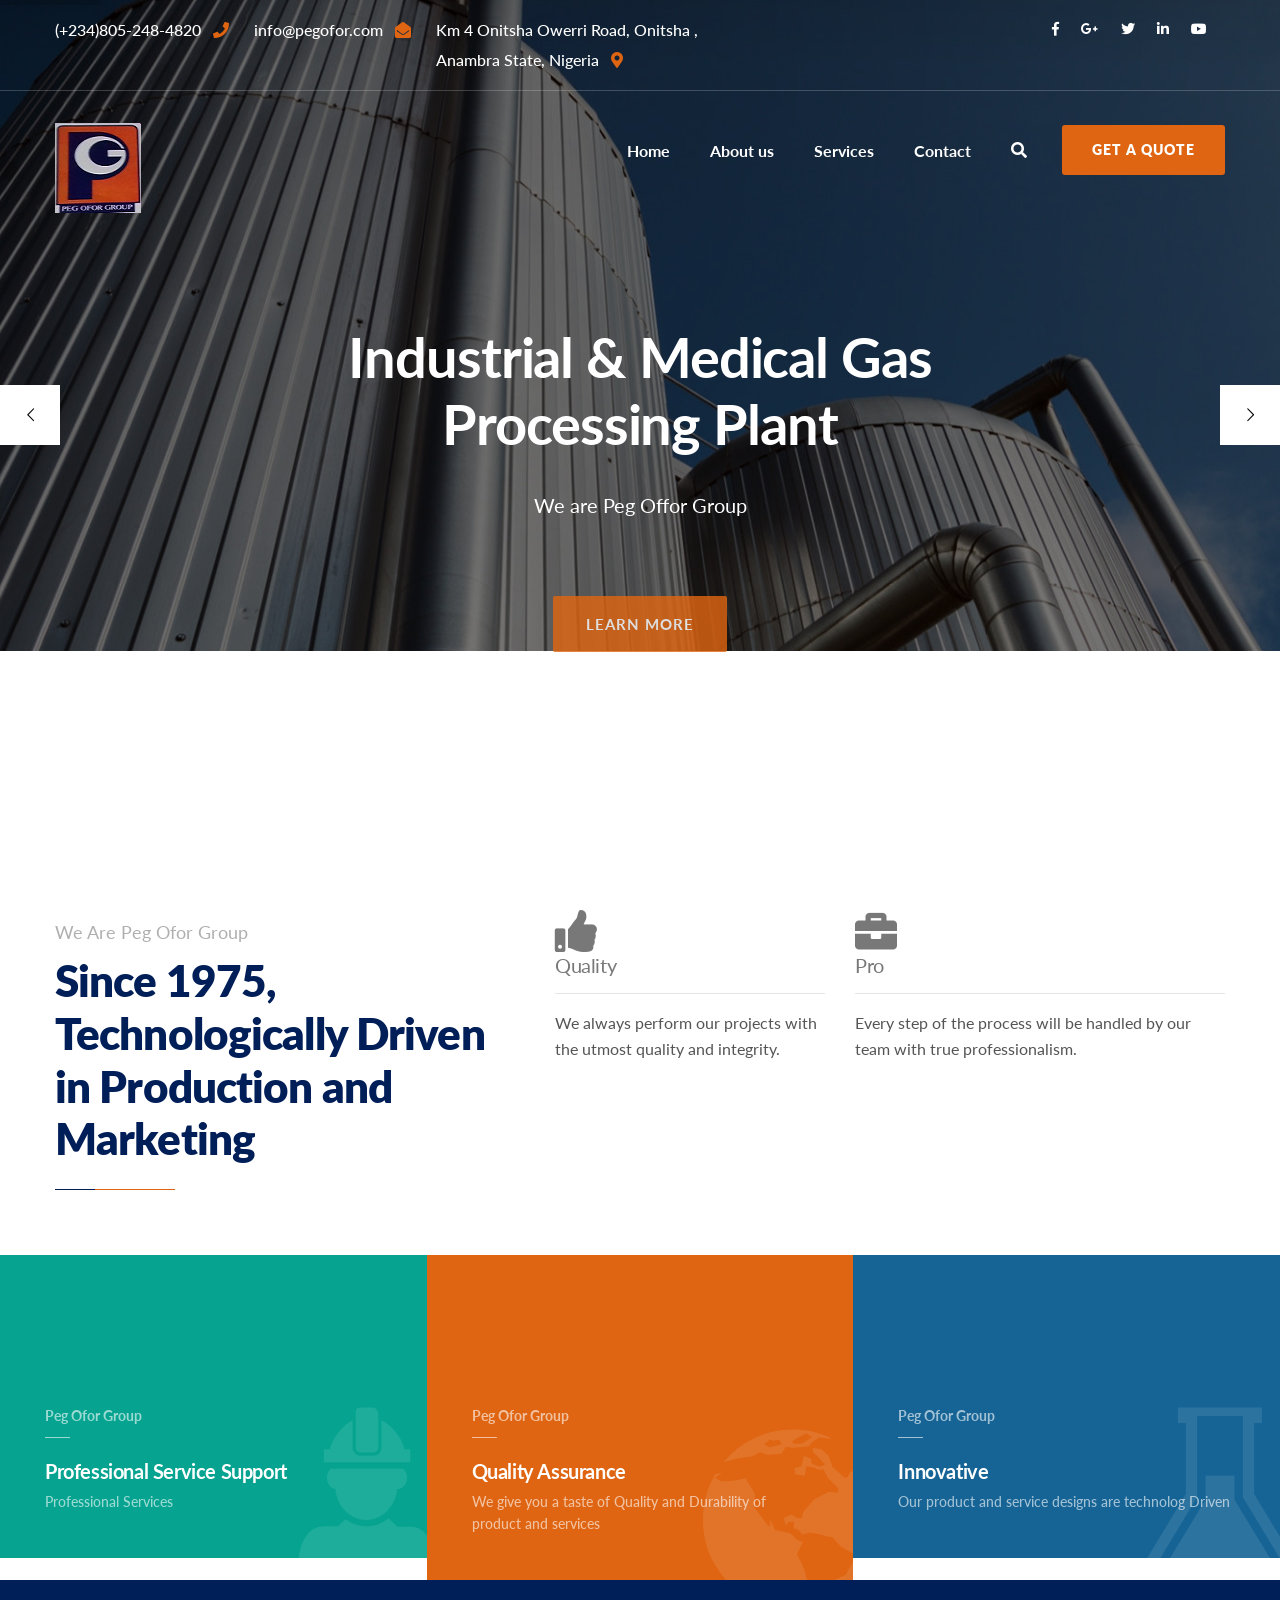
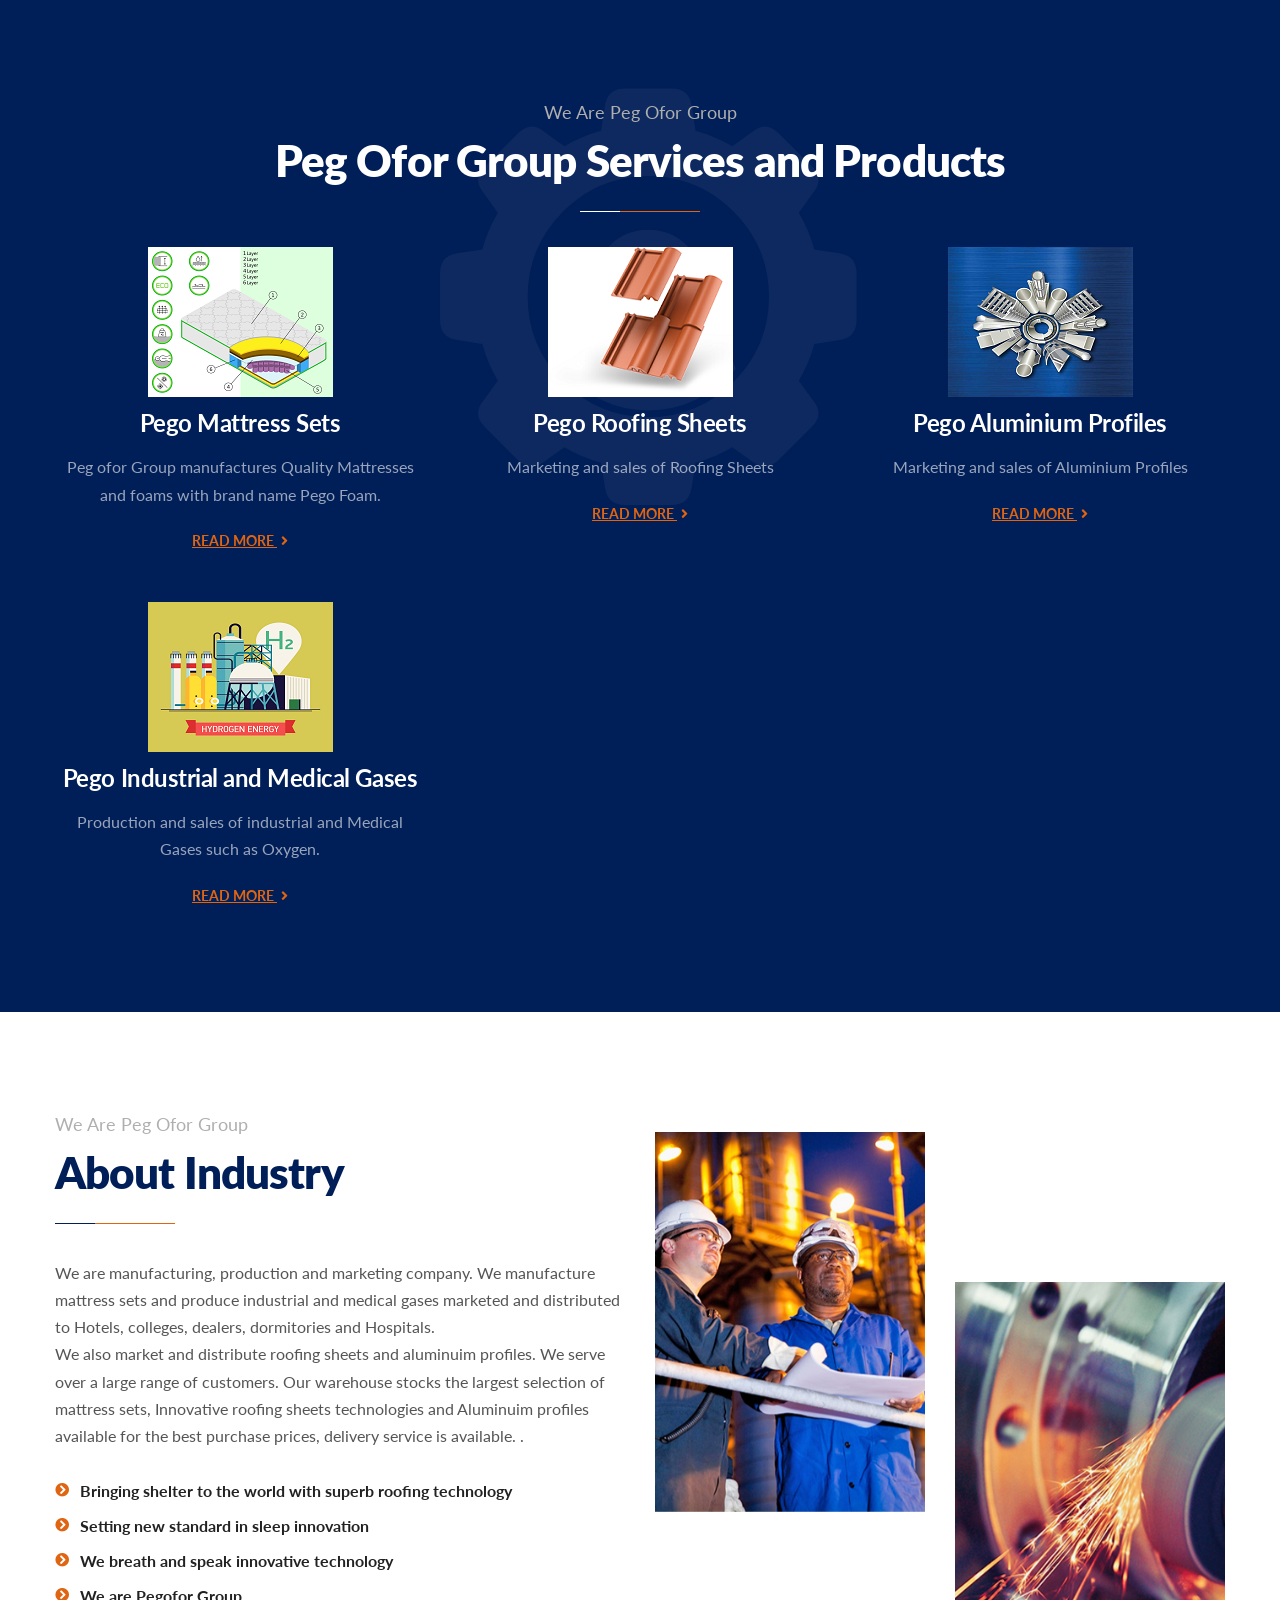
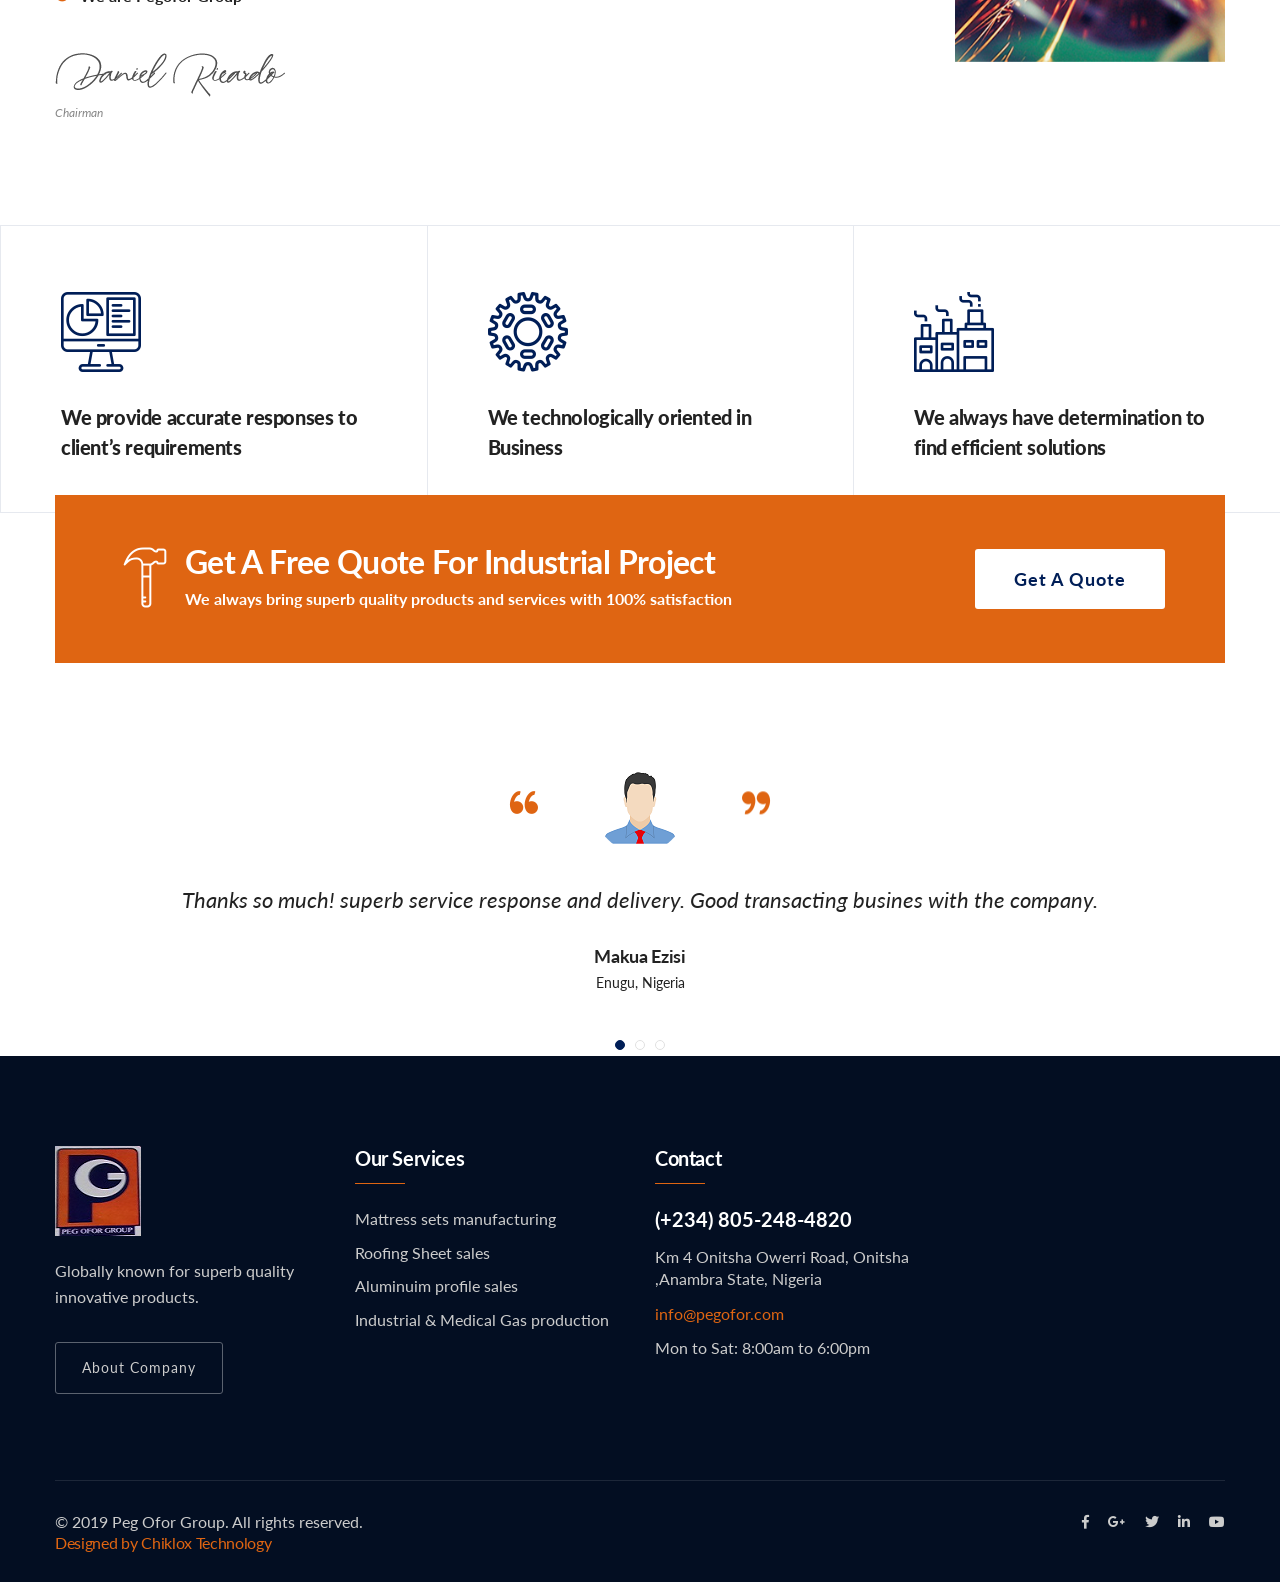
==== commit 8164e6c9: "commit in index slide" ====
--- a/index.html
+++ b/index.html
@@ -352,14 +352,14 @@
                     data-textalign="['top','top','top','top']"
                     data-frames='[{"delay":1000,"speed":2000,"frame":"0","from":"y:[100%];z:0;rX:0deg;rY:0;rZ:0;sX:1;sY:1;skX:0;skY:0;opacity:0;","to":"o:1;","ease":"Power4.easeInOut"},{"delay":"wait","speed":300,"frame":"999","to":"auto:auto;","ease":"Power3.easeInOut"}]'>
                         <div class="link-box text-center clearfix">
-                            <a href="about.html" class="theme-btn btn-style-two">Learn more</a>
+                            <a href="#" class="theme-btn btn-style-two">Learn more</a>
                         </div>
                     </div>
                     
                     </li>
 					
 					<li data-transition="parallaxvertical" data-description="Slide Description" data-easein="default" data-easeout="default" data-fsmasterspeed="1500" data-fsslotamount="7" data-fstransition="fade" data-hideafterloop="0" data-hideslideonmobile="off" data-index="rs-1690" data-masterspeed="default" data-param1="" data-param10="" data-param2="" data-param3="" data-param4="" data-param5="" data-param6="" data-param7="" data-param8="" data-param9="" data-rotate="0" data-saveperformance="off" data-slotamount="default" data-thumb="images/main-slider/7.jpg" data-title="Slide Title">
-                    <img alt="" class="rev-slidebg" data-bgfit="cover" data-bgparallax="10" data-bgposition="center center" data-bgrepeat="no-repeat" data-no-retina="" src="images/main-slider/roof6.png">
+                    <img alt="" class="rev-slidebg" data-bgfit="cover" data-bgparallax="10" data-bgposition="center center" data-bgrepeat="no-repeat" data-no-retina="" src="images/main-slider/Roof6.png">
                     
                     <div class="tp-caption" 
                     data-paddingbottom="[0,0,0,0]"
@@ -416,7 +416,7 @@
                     data-textalign="['top','top','top','top']"
                     data-frames='[{"delay":1000,"speed":2000,"frame":"0","from":"y:[100%];z:0;rX:0deg;rY:0;rZ:0;sX:1;sY:1;skX:0;skY:0;opacity:0;","to":"o:1;","ease":"Power4.easeInOut"},{"delay":"wait","speed":300,"frame":"999","to":"auto:auto;","ease":"Power3.easeInOut"}]'>
                         <div class="link-box text-center clearfix">
-                            <a href="about.html" class="theme-btn btn-style-two">Learn more</a>
+                            <a href="#" class="theme-btn btn-style-two">Learn more</a>
                         </div>
                     </div>
                     
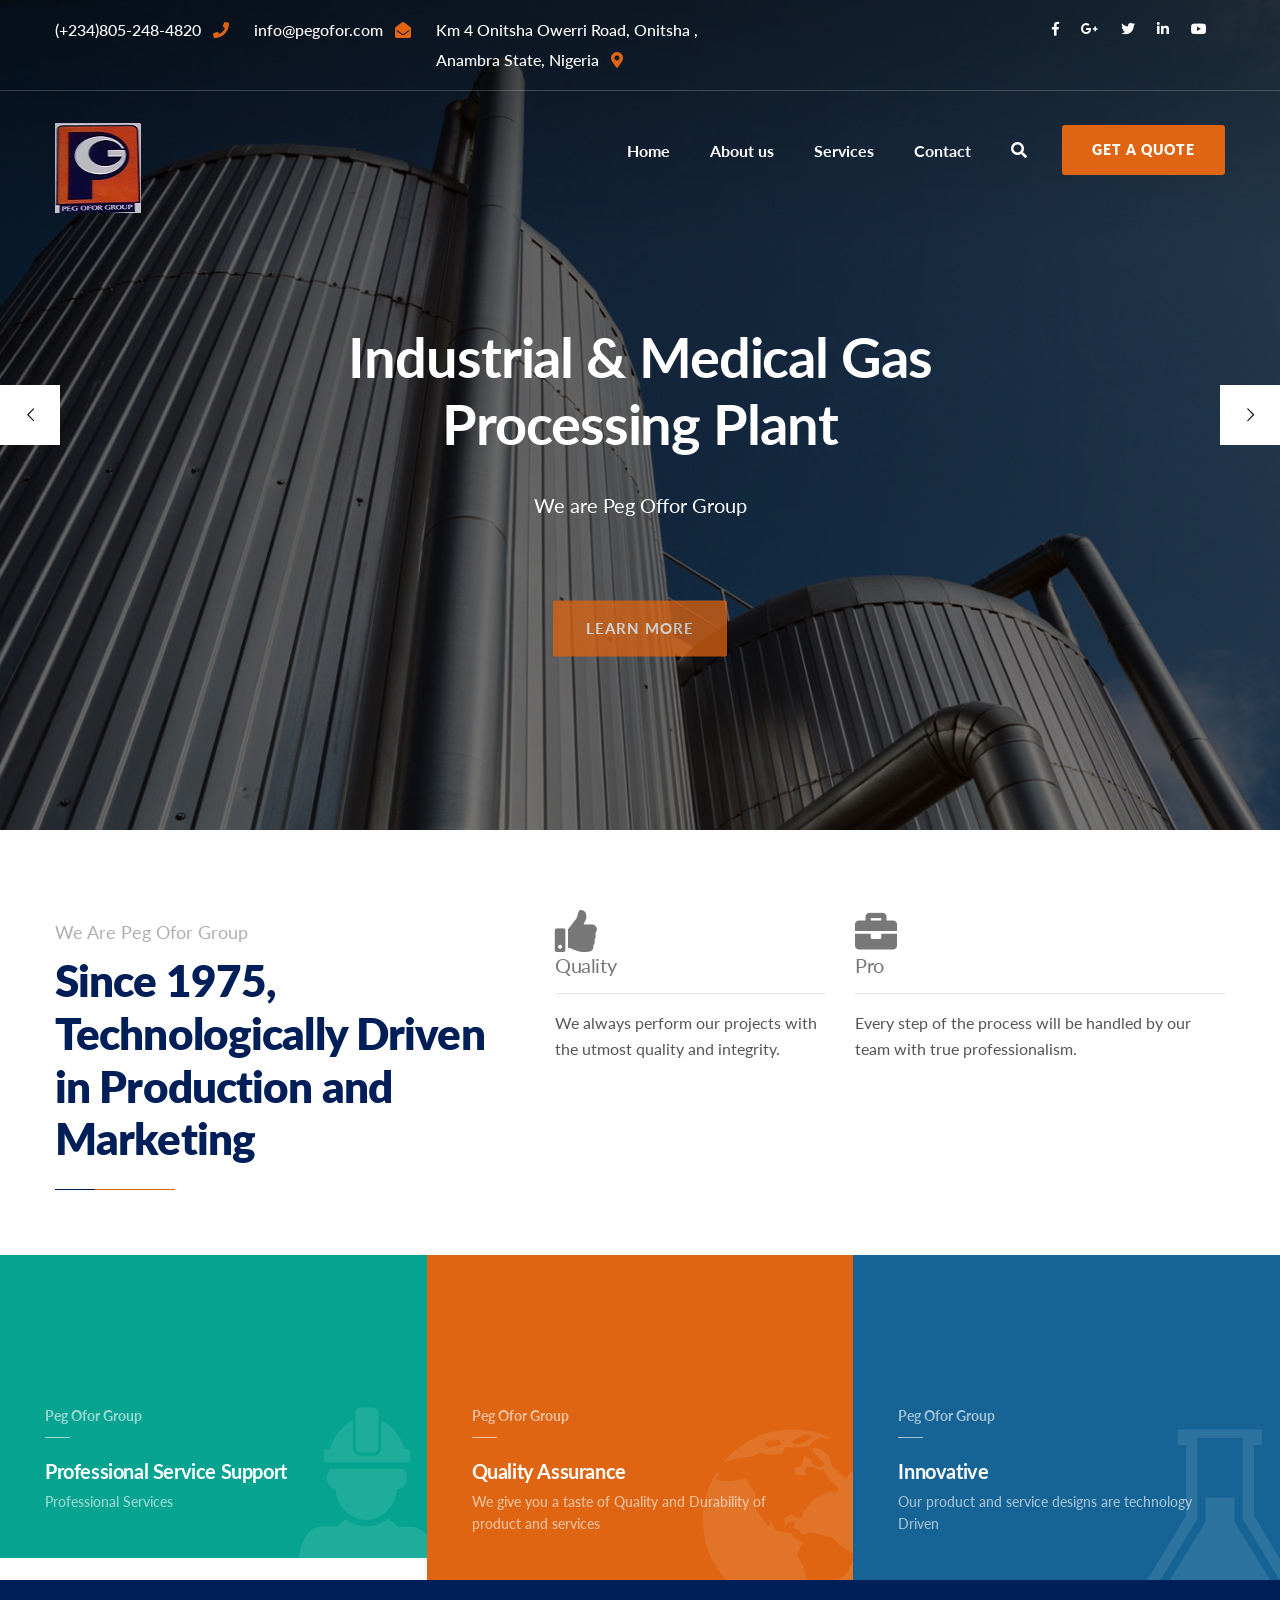
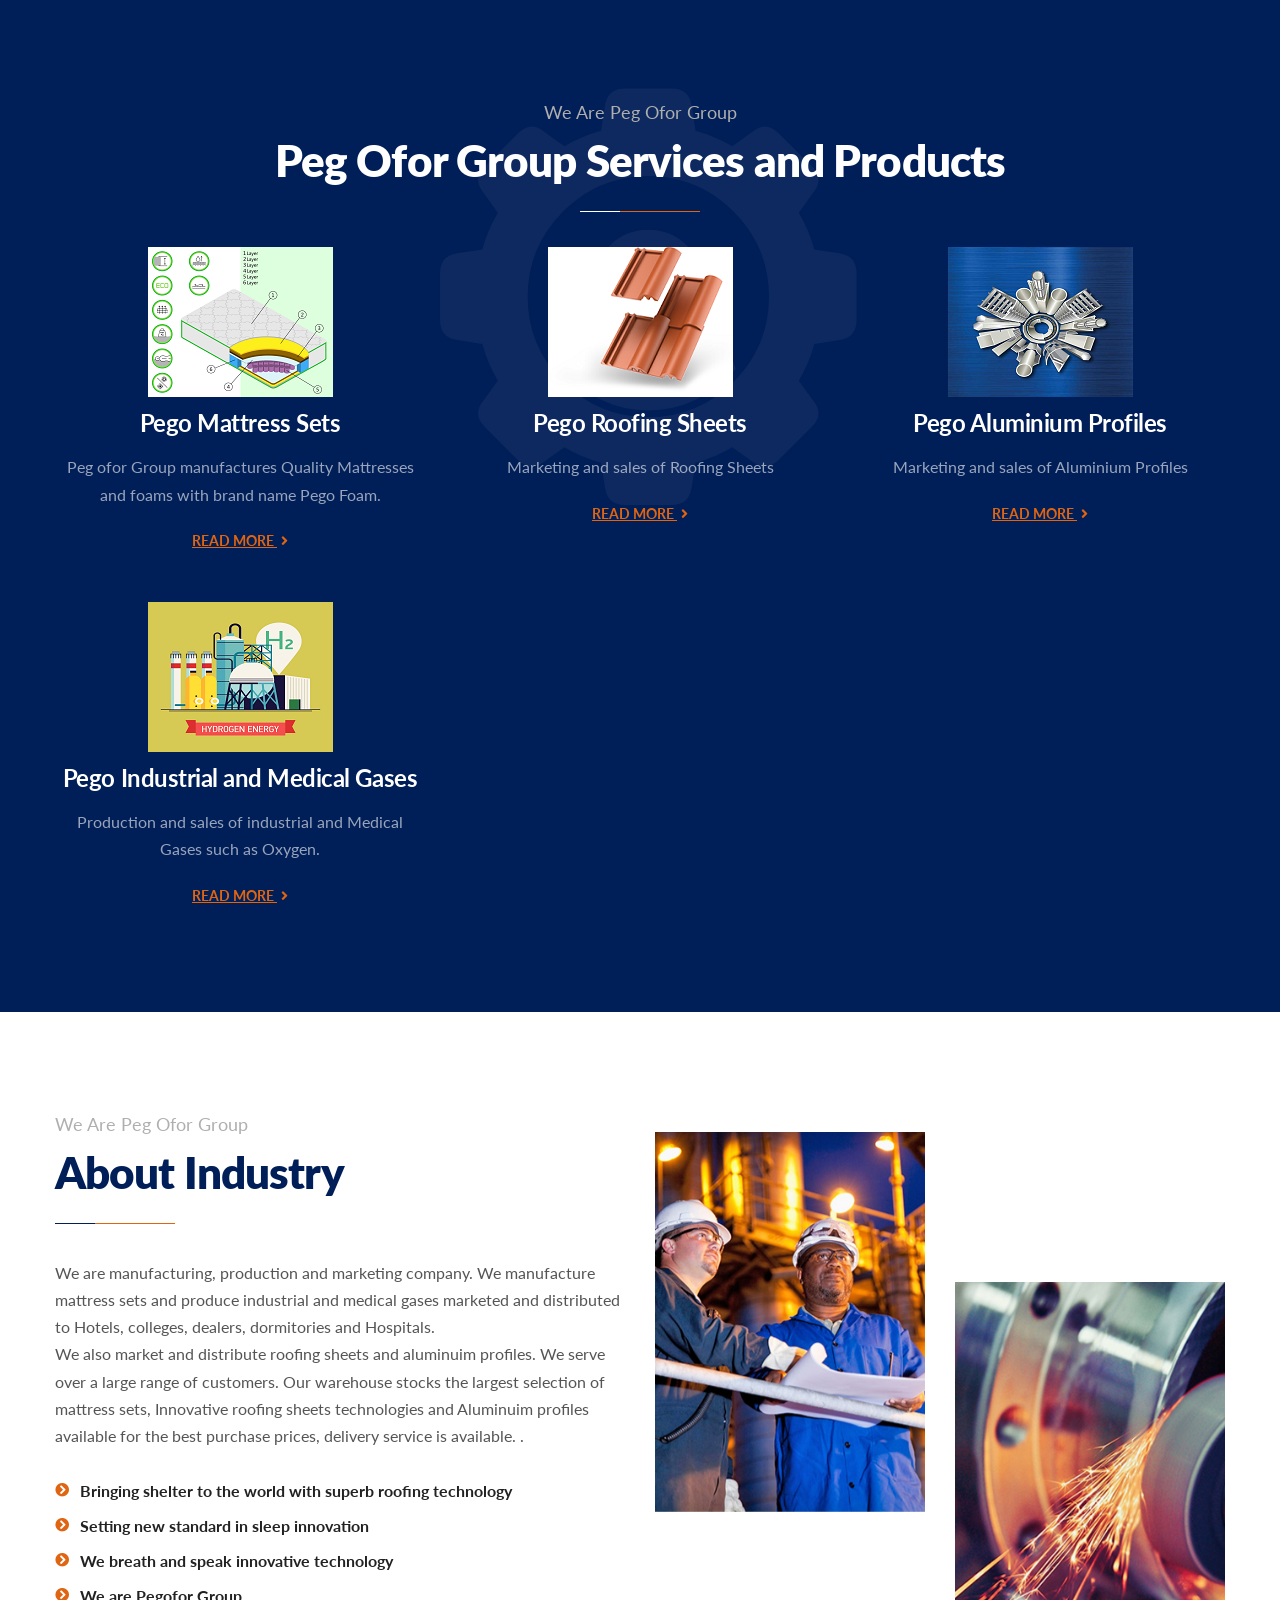
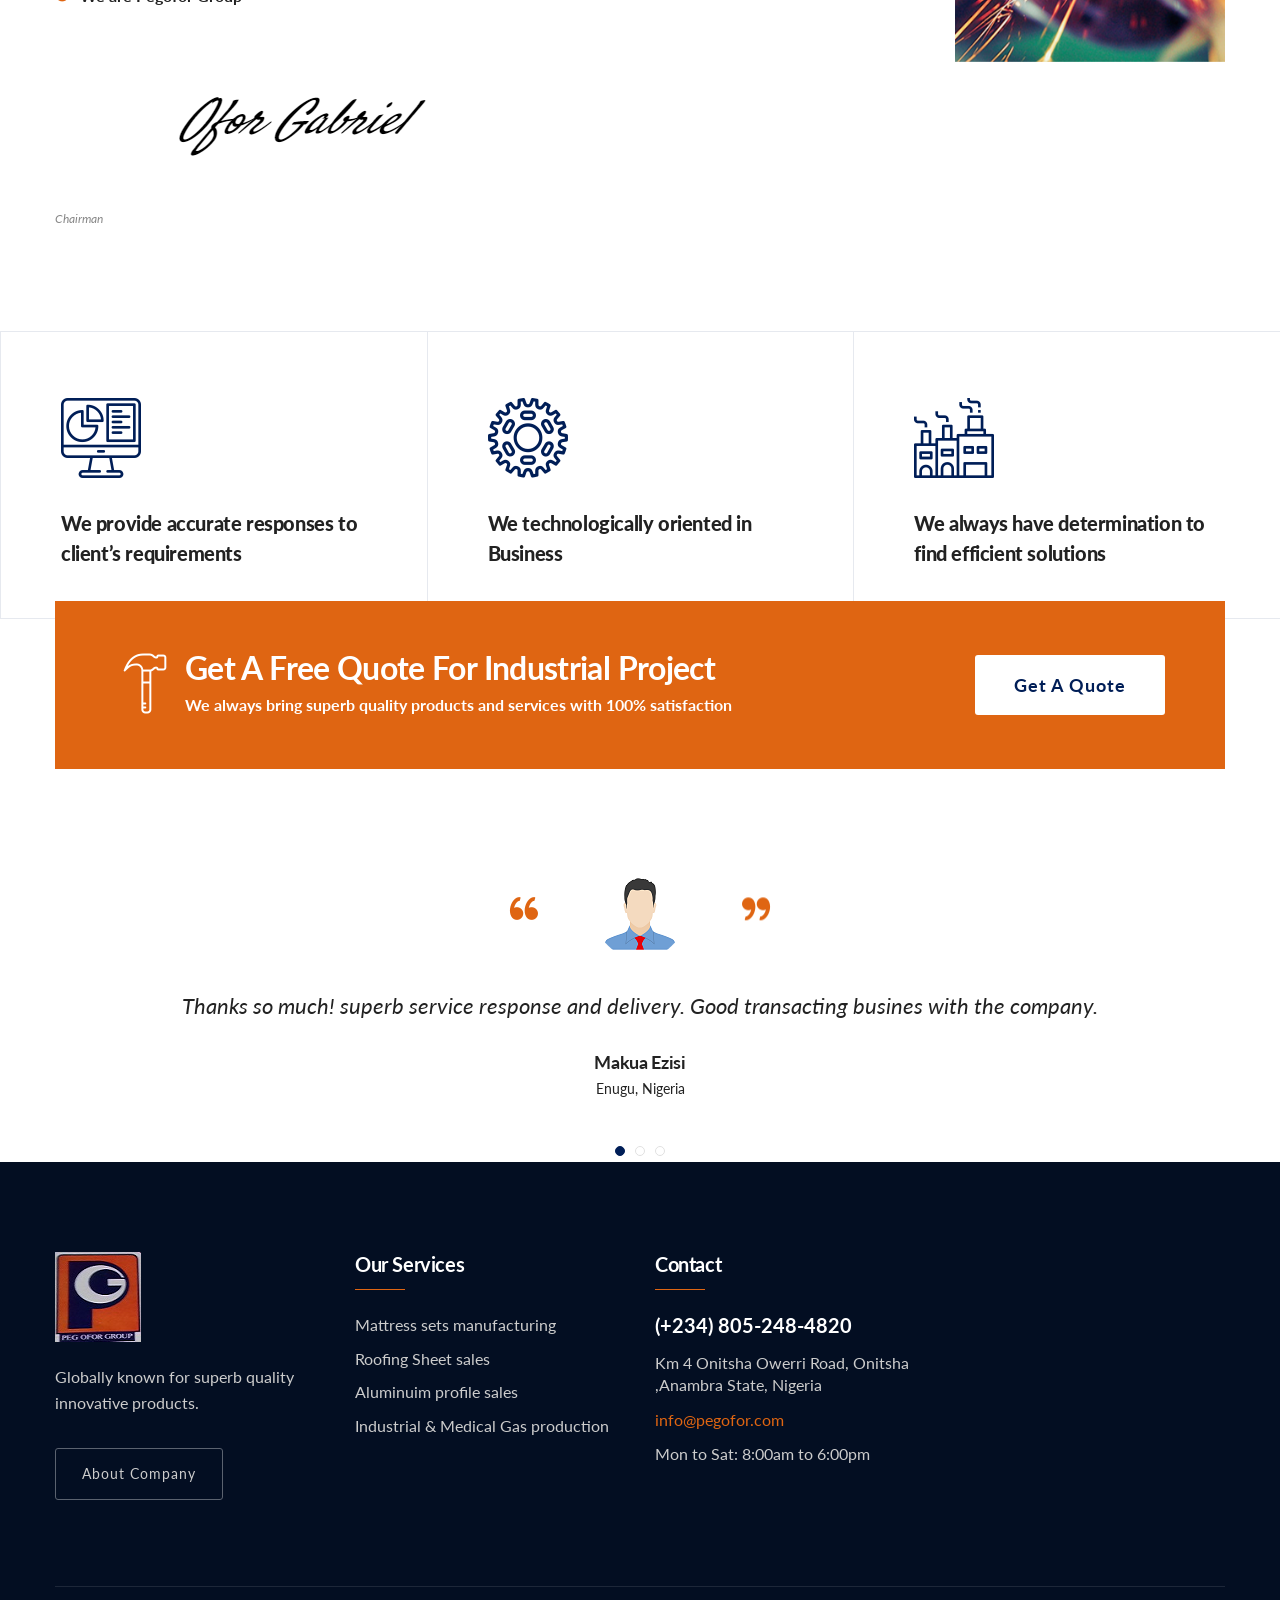
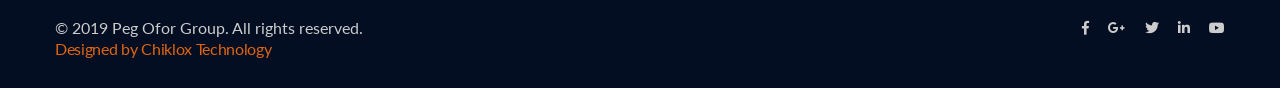
==== commit b22d52c7: "new signature" ====
--- a/index.html
+++ b/index.html
@@ -511,7 +511,7 @@
                                     <div class="overlay-content">
                                         <div class="title-two">Peg Ofor Group</div>
                                         <h4>Quality Assurance</h4>
-                                        <div class="text">We at Pego Group breath Quality and Durability</div>
+                                        <div class="text">We at Pego Ofor Group breath Quality and Durability</div>
                                     </div>
                                 </div>
                             </div>
@@ -525,7 +525,7 @@
                             <div class="content">
                                 <div class="title">Peg Ofor Group</div>
                                 <h3>Innovative</h3>
-                                <div class="sub-title">Our product and service designs are technolog Driven</div>
+                                <div class="sub-title">Our product and service designs are technology Driven</div>
                             </div>
                             <!-- Overlay Box -->
                             <div class="overlay-box">
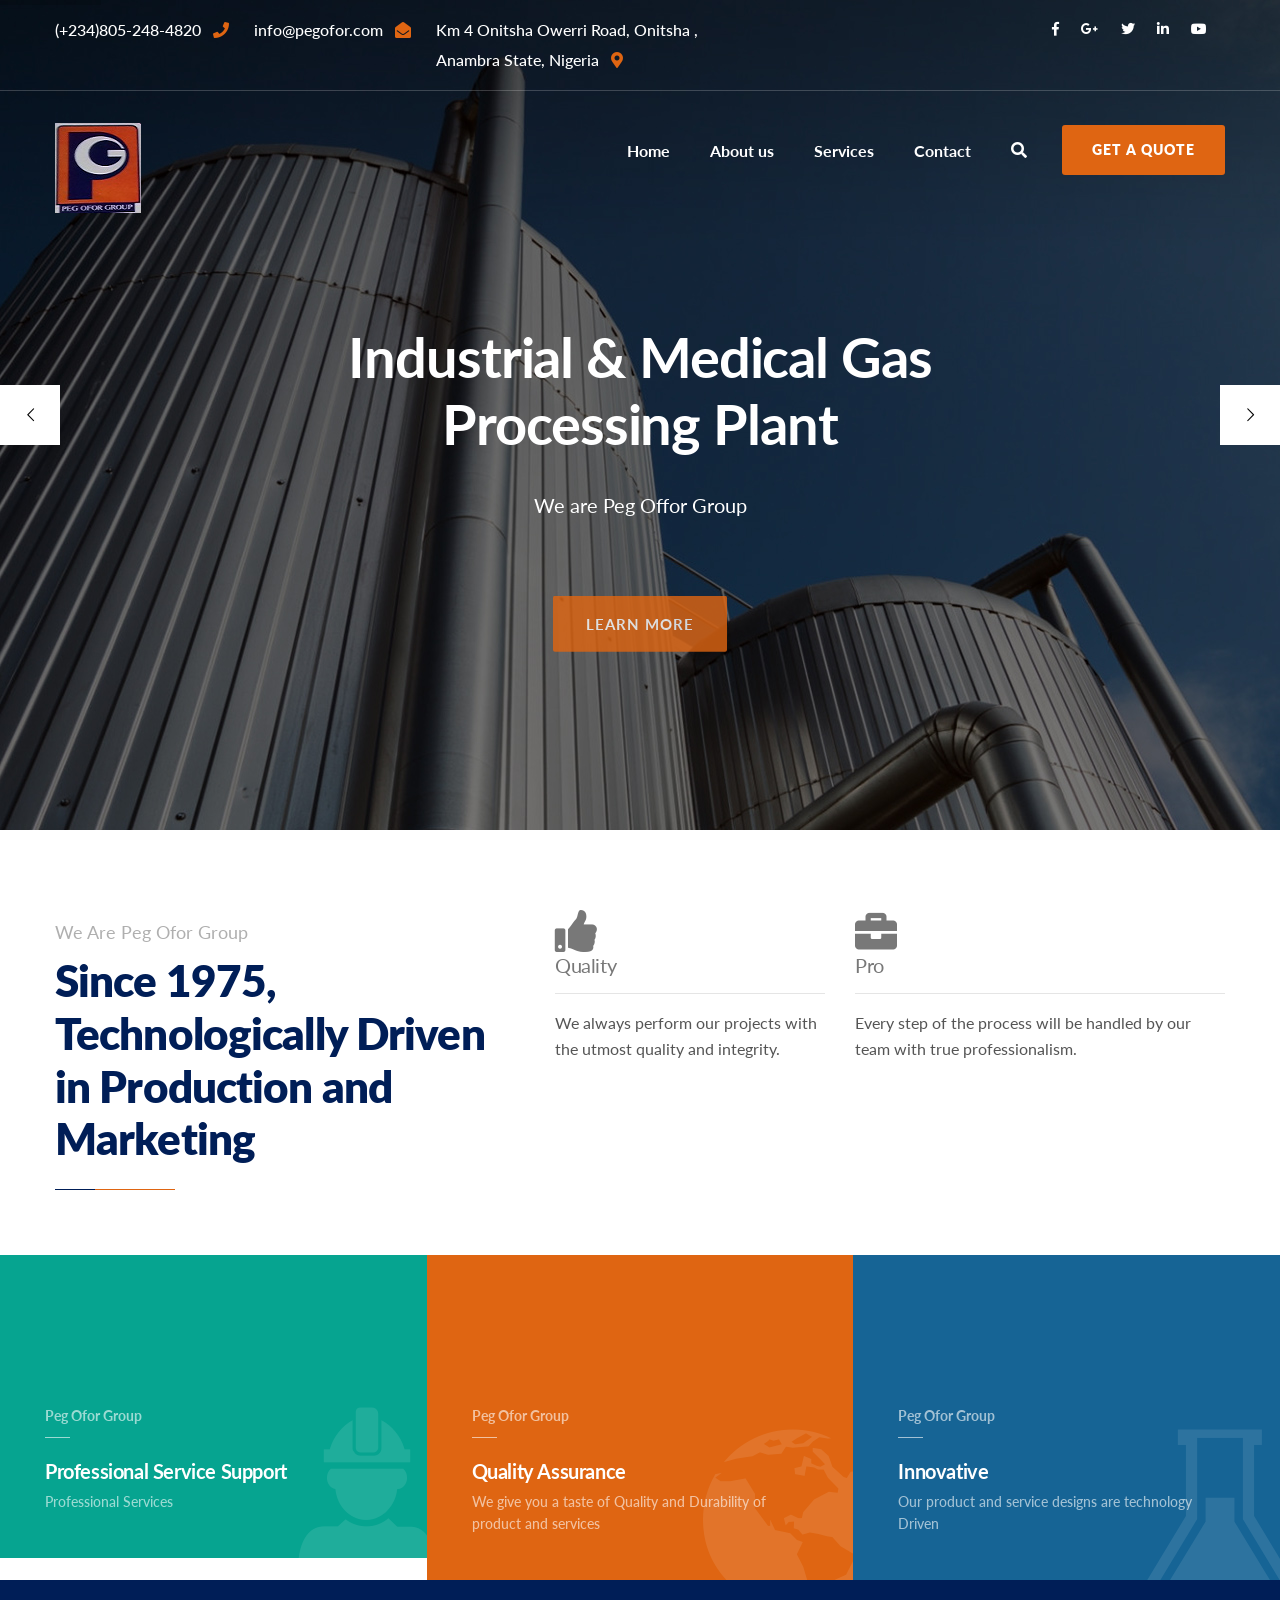
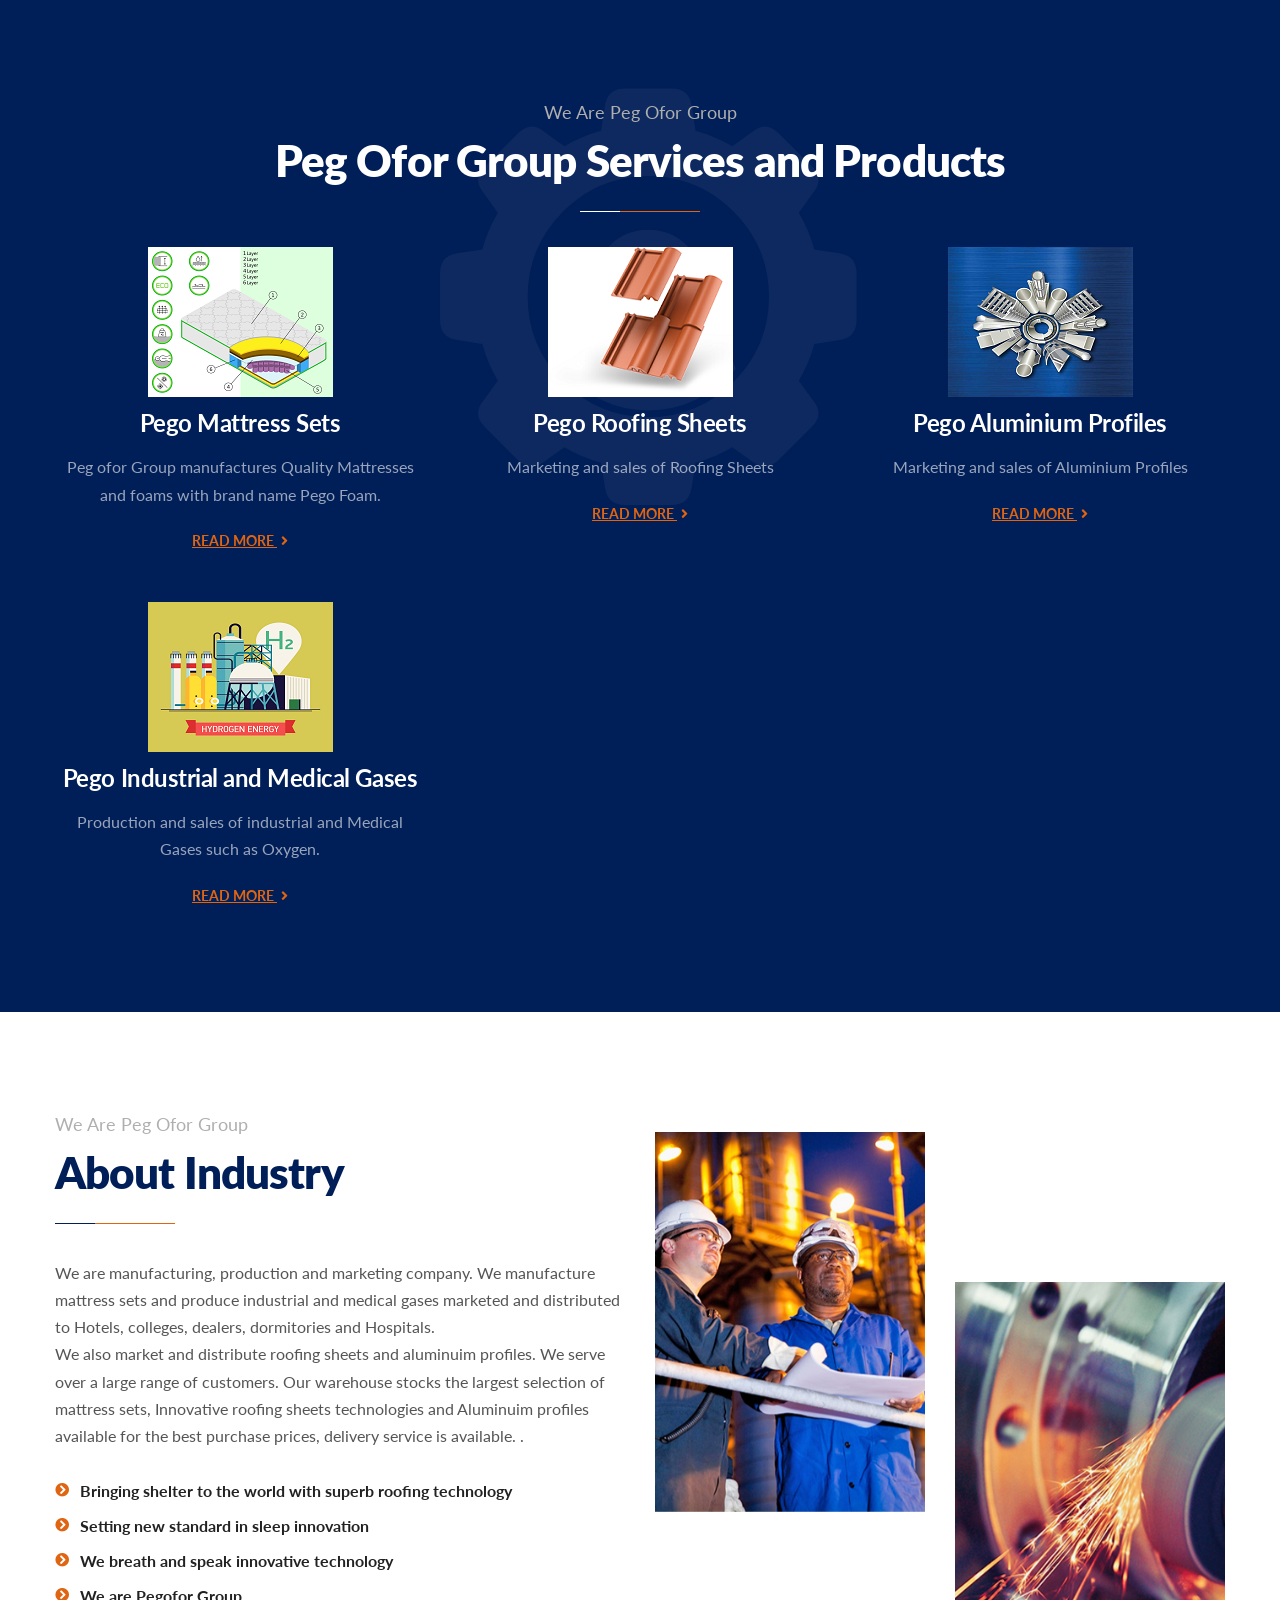
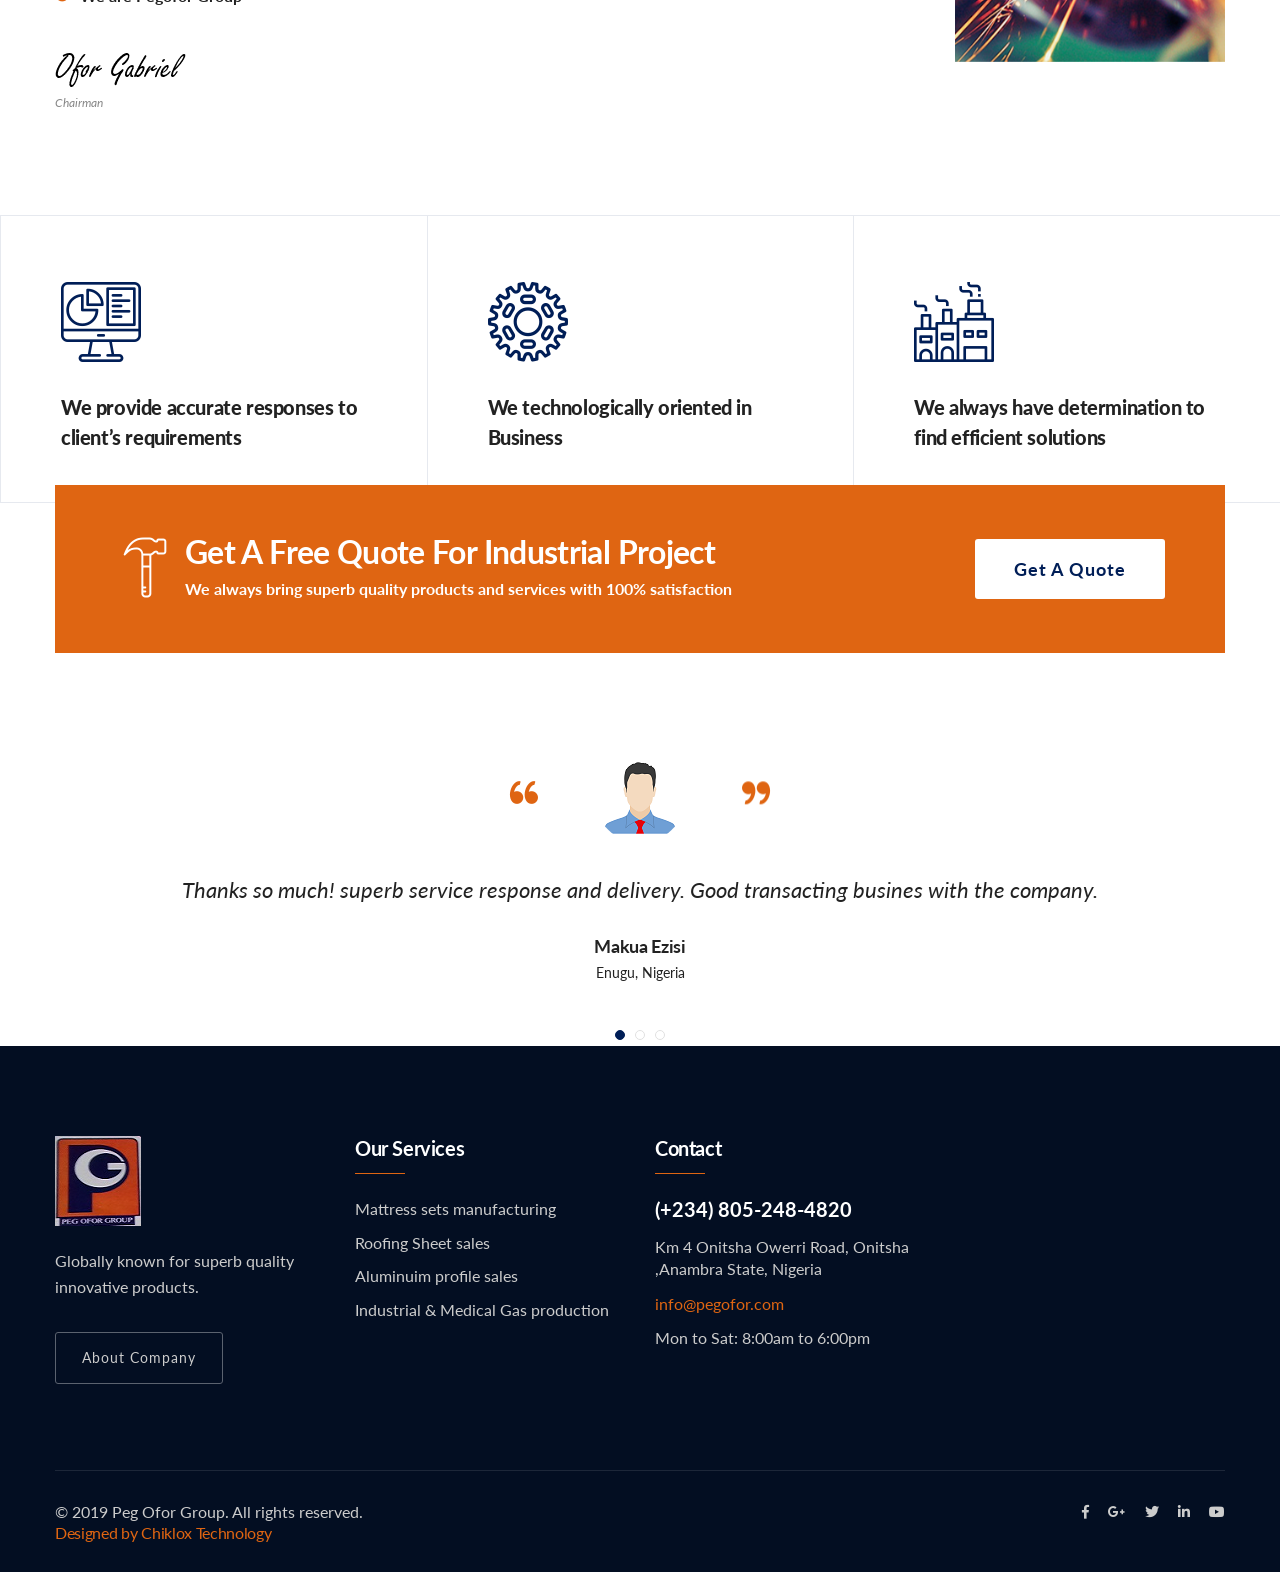
==== commit 963698ce: "added gif signature" ====
--- a/index.html
+++ b/index.html
@@ -640,7 +640,7 @@
                             <li>We are Pegofor Group</li>
                         </ul>
                         <div class="signature-box wow fadeInLeft" data-wow-delay="0ms" data-wow-duration="1500ms">
-                            <div class="signature"><img src="images/icons/signature.png" alt="" /></div>
+                            <div class="signature"><img src="images/icons/signature.gif" alt="" /></div>
                             <div class="ceo">Chairman</div>
                         </div>
                     </div>
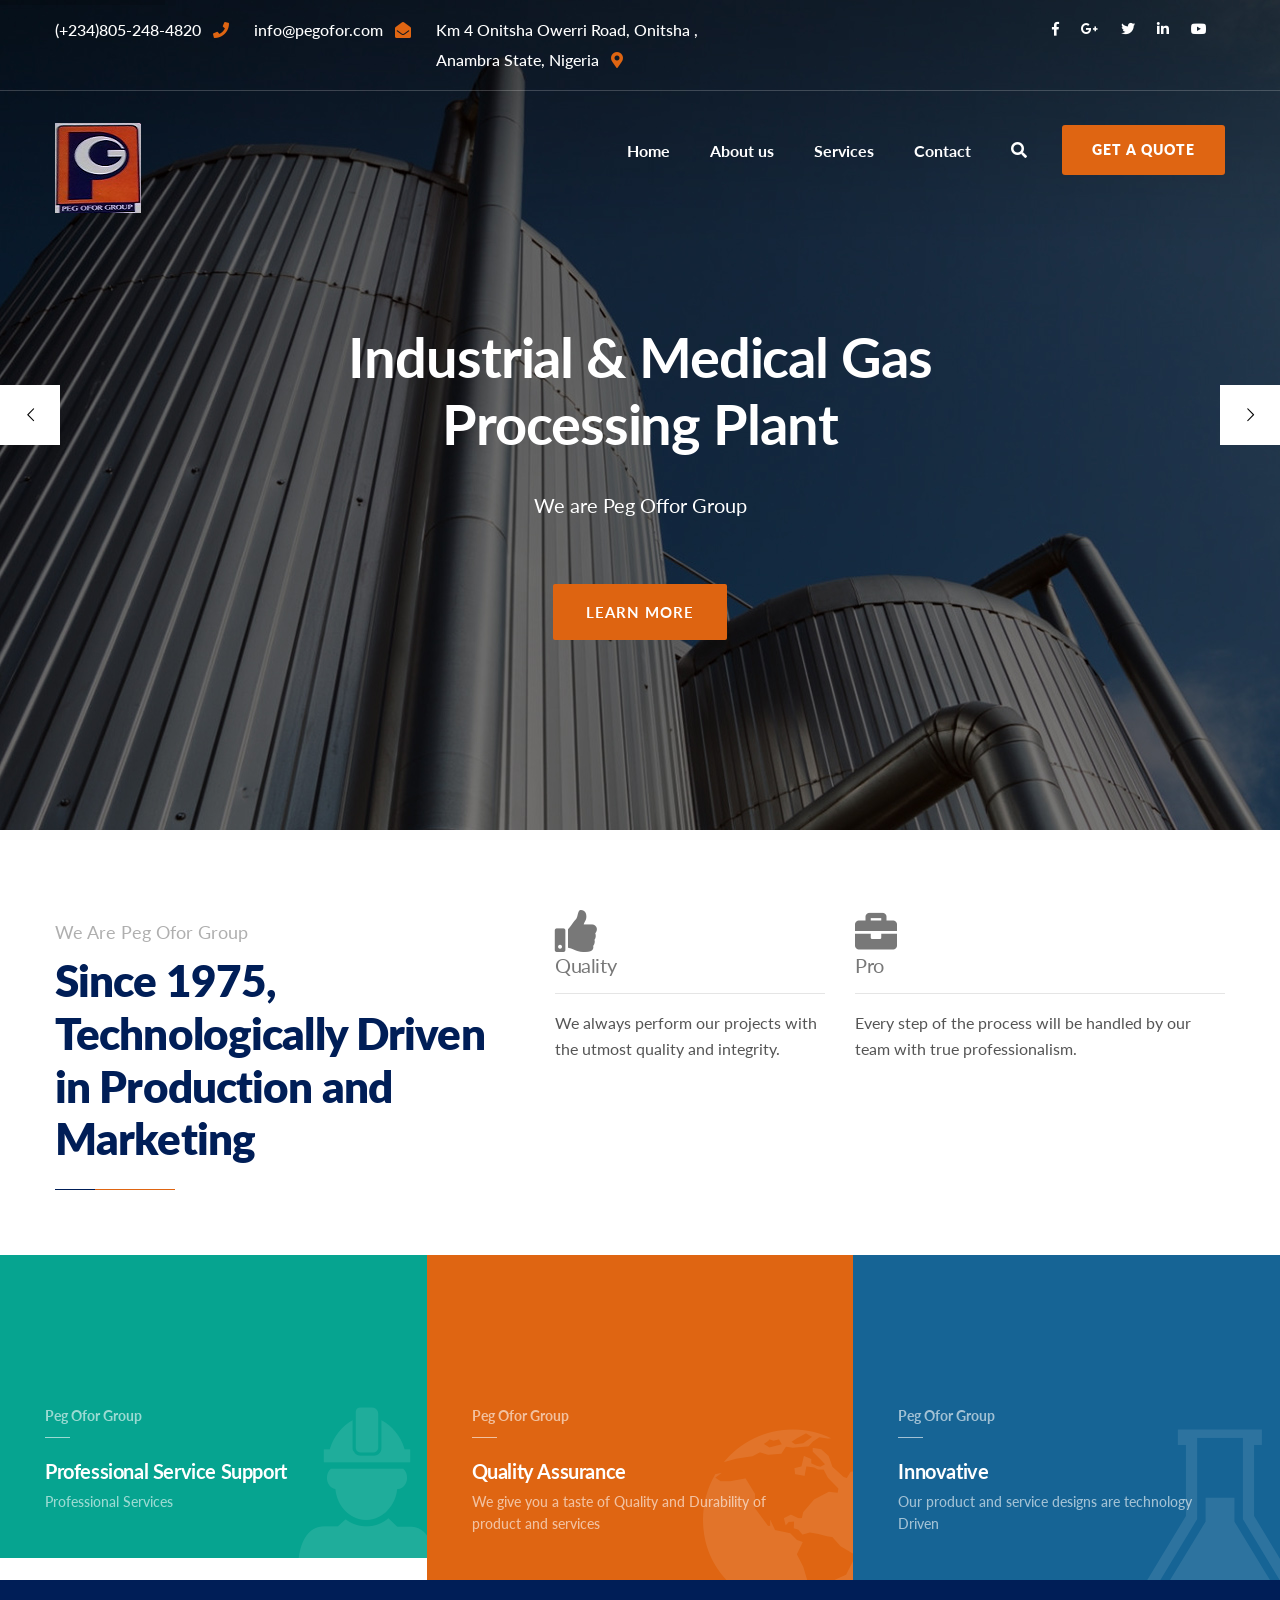
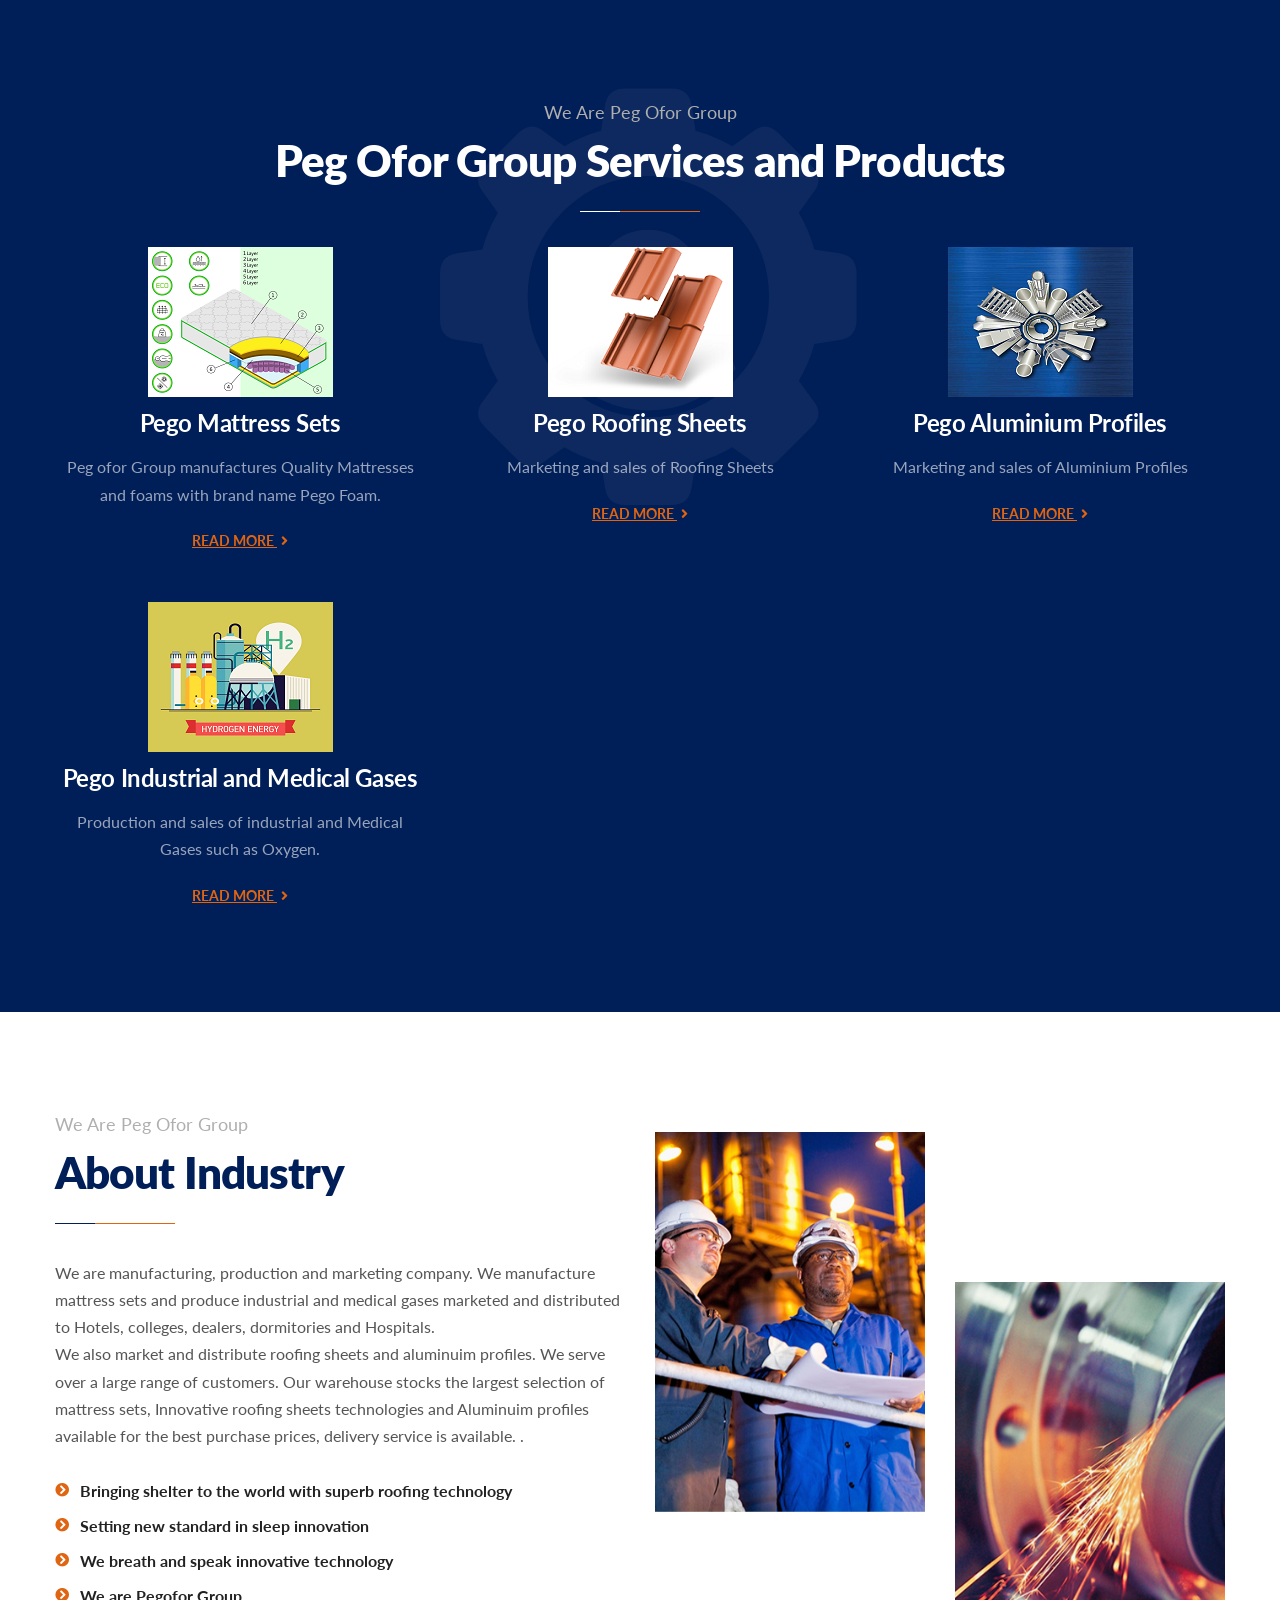
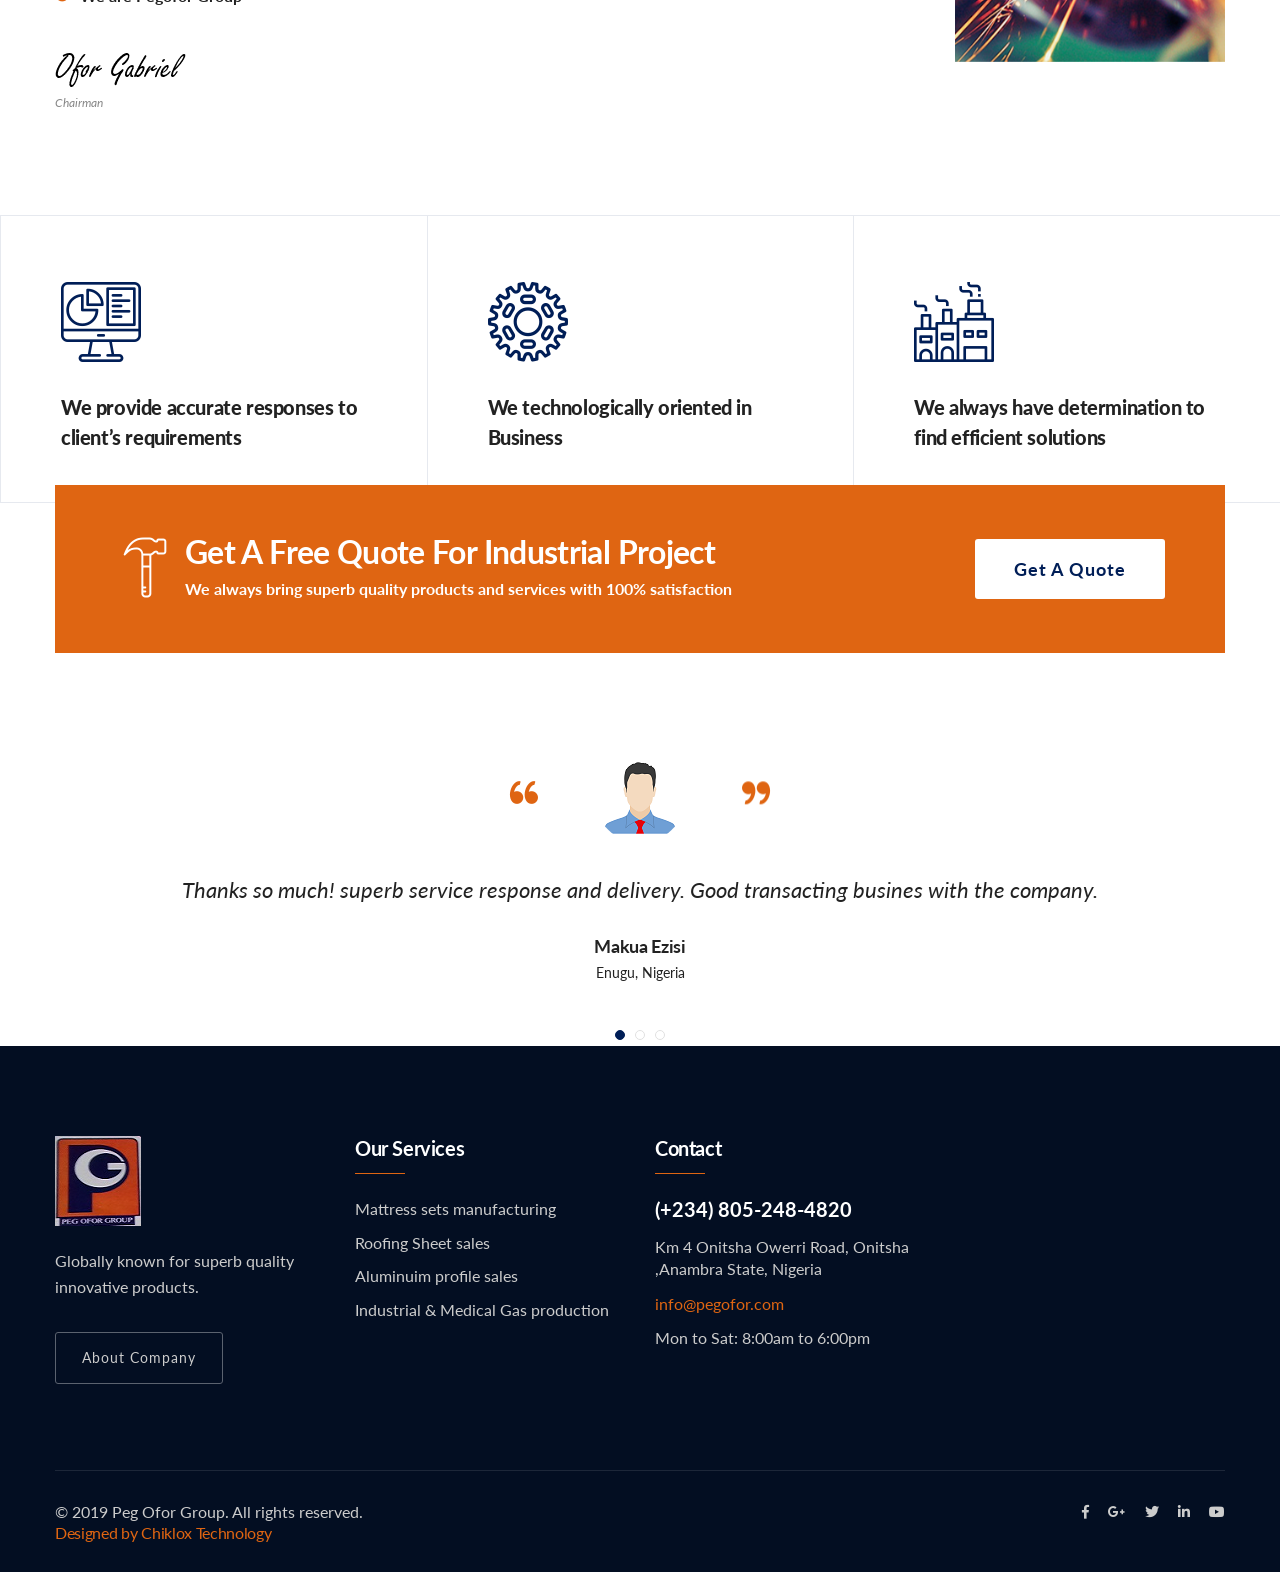
==== commit a0695393: "index" ====
--- a/index.html
+++ b/index.html
@@ -82,9 +82,9 @@
                                     <li><a href="about.html">About us</a></li>
                                     <li class="dropdown"><a href="#">Services</a>
                                         <ul>
-                                            <li><a href="building-construction#.html">Mattress sets manufacturing & sales </a></li>
-                                            <li><a href="power-generation#.html">Roofing Sheet Sales</a></li>
-                                            <li><a href="oil-gas#.html">Aluminuim profile sales</a></li>
+                                            <li><a href="#">Mattress sets manufacturing & sales </a></li>
+                                            <li><a href="#">Roofing Sheet Sales</a></li>
+                                            <li><a href="#">Aluminuim profile sales</a></li>
                                             <li><a href="gases.html">Production and sales of Industrial and Medical gases</a></li>
                                         </ul>
                                     </li>
@@ -143,9 +143,9 @@
                                 <li><a href="about.html">About us</a></li>
                                 <li class="dropdown"><a href="services.html">Services</a>
                                     <ul>
-                                        <li><a href="building-construction#.html">Mattress sets manufacturing & sales </a></li>
-                                            <li><a href="power-generation#.html">Roofing Sheet Sales</a></li>
-                                            <li><a href="oil-gas#.html">Aluminuim profile sales</a></li>
+                                        <li><a href="#">Mattress sets manufacturing & sales </a></li>
+                                            <li><a href="#">Roofing Sheet Sales</a></li>
+                                            <li><a href="#">Aluminuim profile sales</a></li>
                                             <li><a href="gases.html">Production and sales of Industrial and Medical gases</a></li>
                                     </ul>
                                 </li>
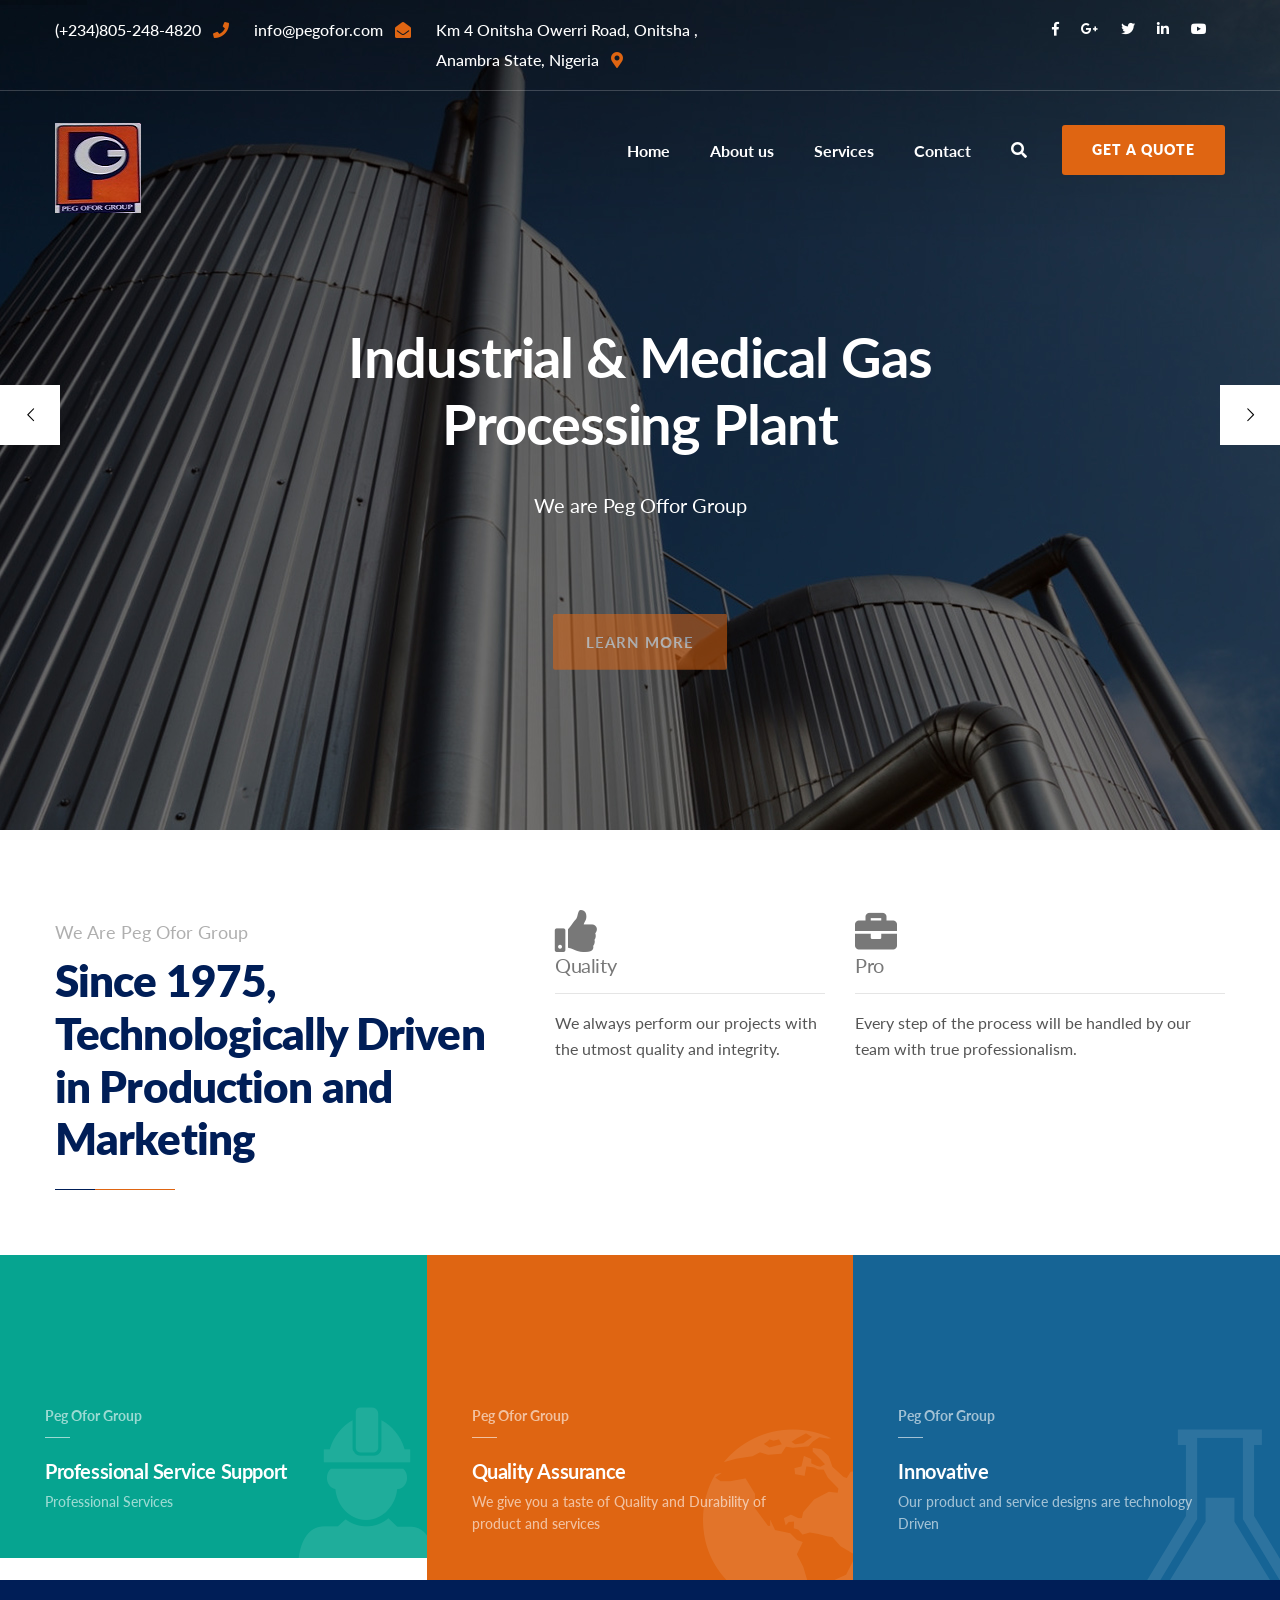
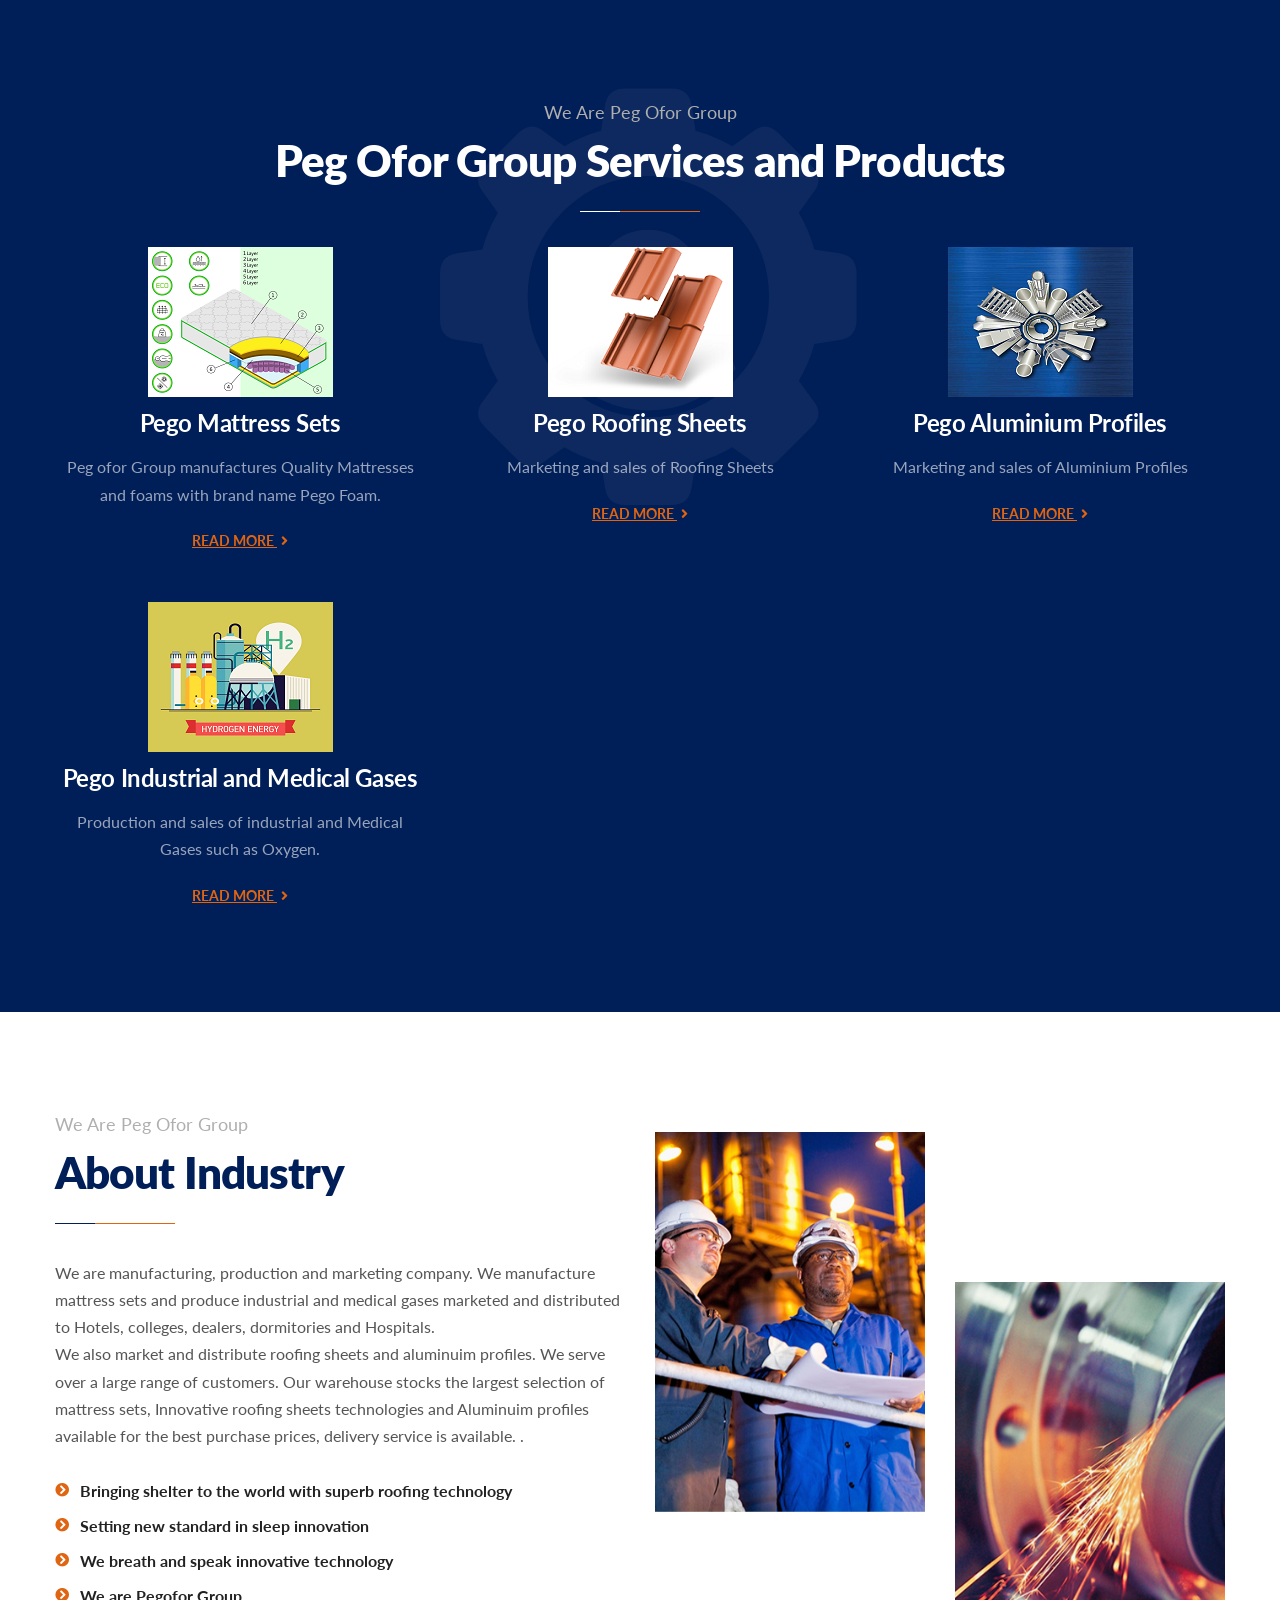
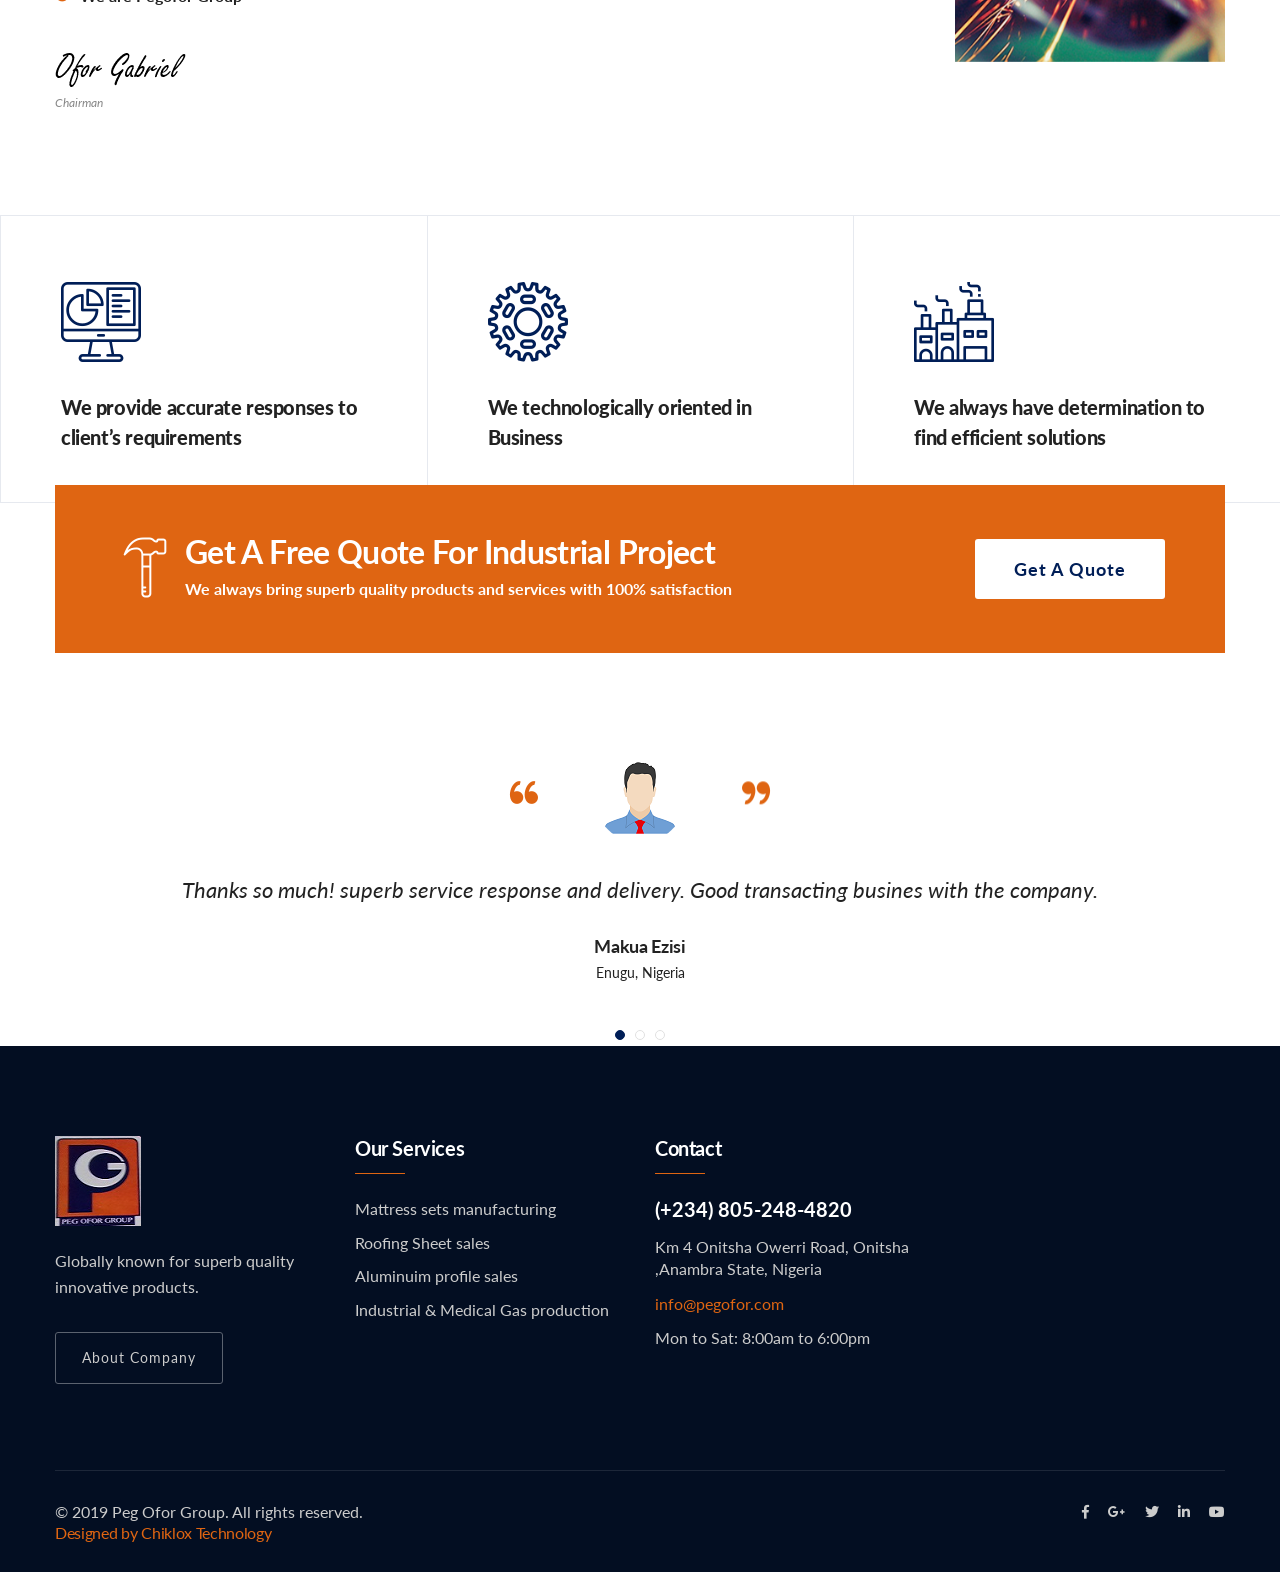
==== commit 986986f7: "reduction of image sizes" ====
--- a/index.html
+++ b/index.html
@@ -231,7 +231,7 @@
                     </li>
                     
                          <li data-transition="parallaxvertical" data-description="Slide Description" data-easein="default" data-easeout="default" data-fsmasterspeed="1500" data-fsslotamount="7" data-fstransition="fade" data-hideafterloop="0" data-hideslideonmobile="off" data-index="rs-1689" data-masterspeed="default" data-param1="" data-param10="" data-param2="" data-param3="" data-param4="" data-param5="" data-param6="" data-param7="" data-param8="" data-param9="" data-rotate="0" data-saveperformance="off" data-slotamount="default" data-thumb="images/main-slider/mattresss slider.png" data-title="Slide Title">
-                    <img alt="" class="rev-slidebg" data-bgfit="cover" data-bgparallax="10" data-bgposition="center center" data-bgrepeat="no-repeat" data-no-retina="" src="images/main-slider/Mattresss%20slider.png">
+                    <img alt="" class="rev-slidebg" data-bgfit="cover" data-bgparallax="10" data-bgposition="center center" data-bgrepeat="no-repeat" data-no-retina="" src="images/main-slider/Mattresss.jpg">
                     
                     <div class="tp-caption" 
                     data-paddingbottom="[0,0,0,0]"
@@ -295,7 +295,7 @@
                     </li>
                     
                     <li data-transition="parallaxvertical" data-description="Slide Description" data-easein="default" data-easeout="default" data-fsmasterspeed="1500" data-fsslotamount="7" data-fstransition="fade" data-hideafterloop="0" data-hideslideonmobile="off" data-index="rs-1689" data-masterspeed="default" data-param1="" data-param10="" data-param2="" data-param3="" data-param4="" data-param5="" data-param6="" data-param7="" data-param8="" data-param9="" data-rotate="0" data-saveperformance="off" data-slotamount="default" data-thumb="images/main-slider/7.jpg" data-title="Slide Title">
-                    <img alt="" class="rev-slidebg" data-bgfit="cover" data-bgparallax="10" data-bgposition="center center" data-bgrepeat="no-repeat" data-no-retina="" src="images/main-slider/aluminium%20slider.png">
+                    <img alt="" class="rev-slidebg" data-bgfit="cover" data-bgparallax="10" data-bgposition="center center" data-bgrepeat="no-repeat" data-no-retina="" src="images/main-slider/aluminuim.jpg">
                     
                     <div class="tp-caption" 
                     data-paddingbottom="[0,0,0,0]"
@@ -359,7 +359,7 @@
                     </li>
 					
 					<li data-transition="parallaxvertical" data-description="Slide Description" data-easein="default" data-easeout="default" data-fsmasterspeed="1500" data-fsslotamount="7" data-fstransition="fade" data-hideafterloop="0" data-hideslideonmobile="off" data-index="rs-1690" data-masterspeed="default" data-param1="" data-param10="" data-param2="" data-param3="" data-param4="" data-param5="" data-param6="" data-param7="" data-param8="" data-param9="" data-rotate="0" data-saveperformance="off" data-slotamount="default" data-thumb="images/main-slider/7.jpg" data-title="Slide Title">
-                    <img alt="" class="rev-slidebg" data-bgfit="cover" data-bgparallax="10" data-bgposition="center center" data-bgrepeat="no-repeat" data-no-retina="" src="images/main-slider/Roof6.png">
+                    <img alt="" class="rev-slidebg" data-bgfit="cover" data-bgparallax="10" data-bgposition="center center" data-bgrepeat="no-repeat" data-no-retina="" src="images/main-slider/Roofsheet.jpg">
                     
                     <div class="tp-caption" 
                     data-paddingbottom="[0,0,0,0]"
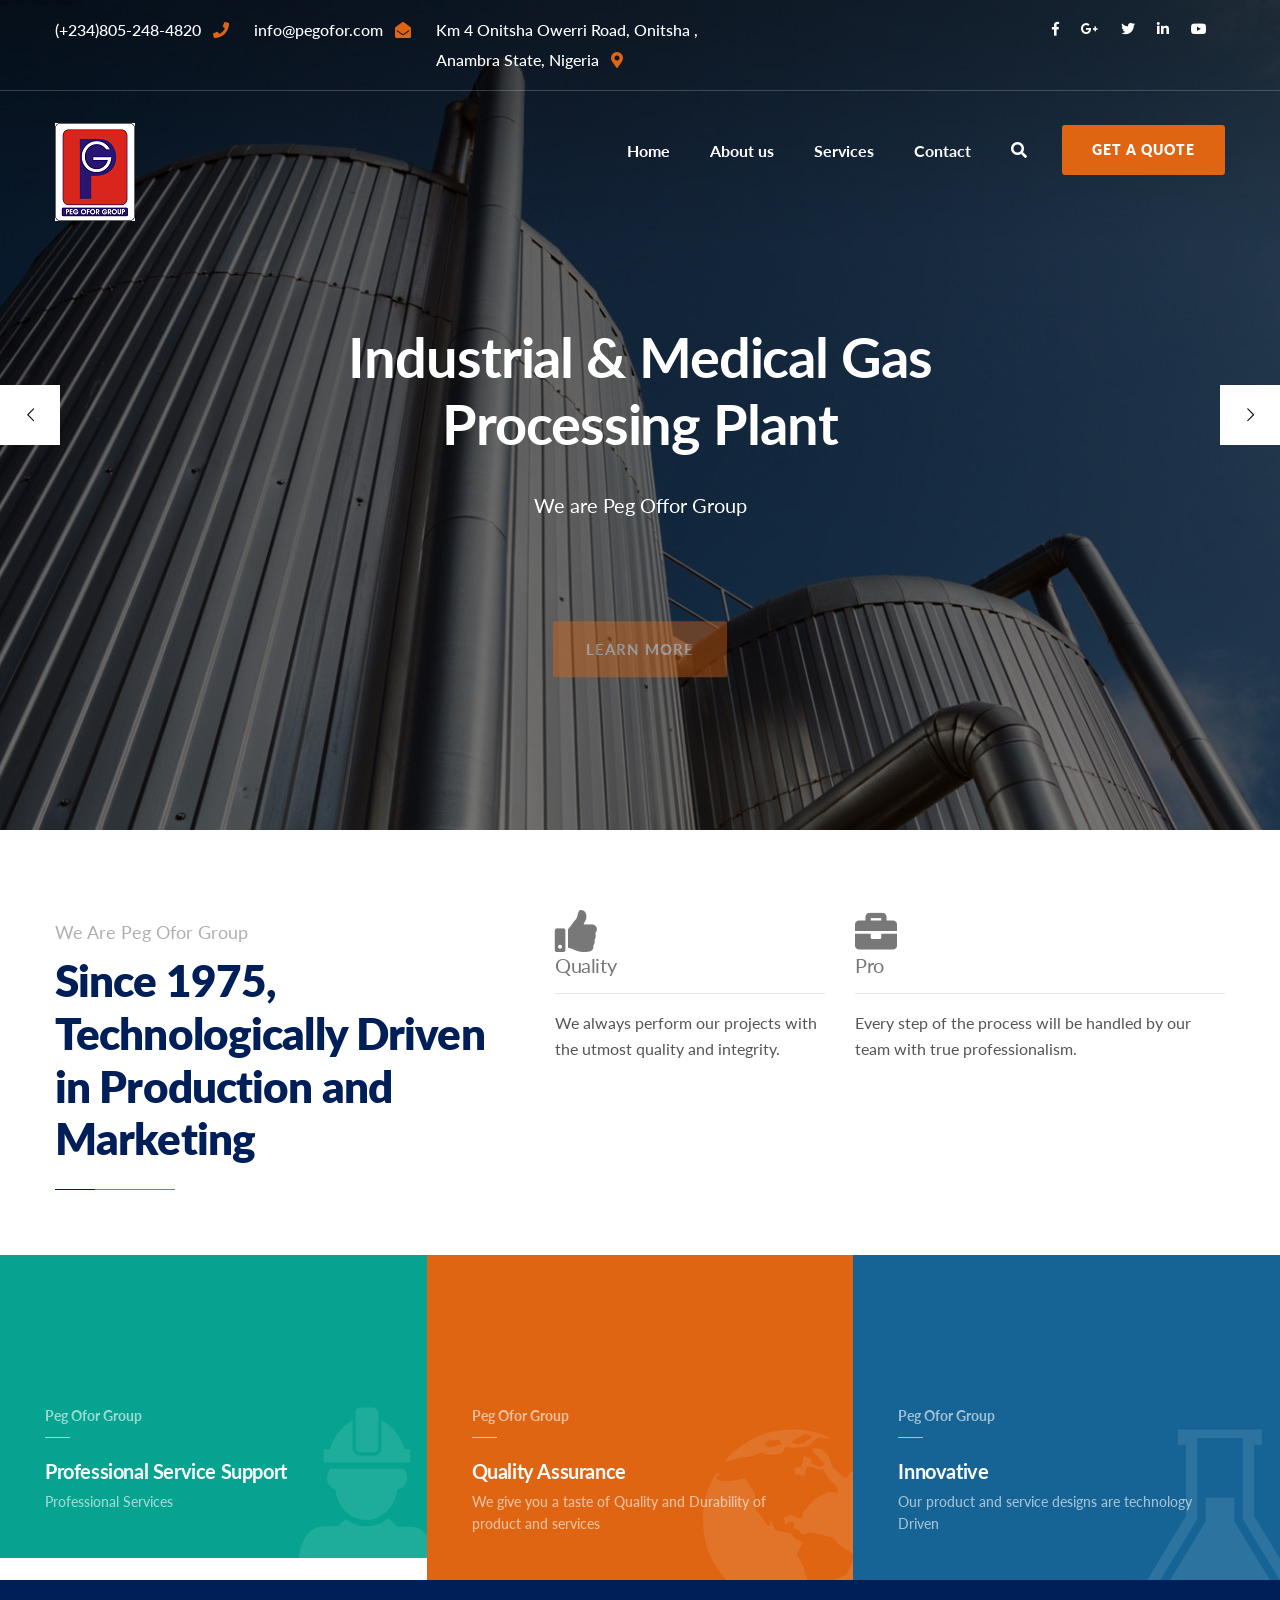
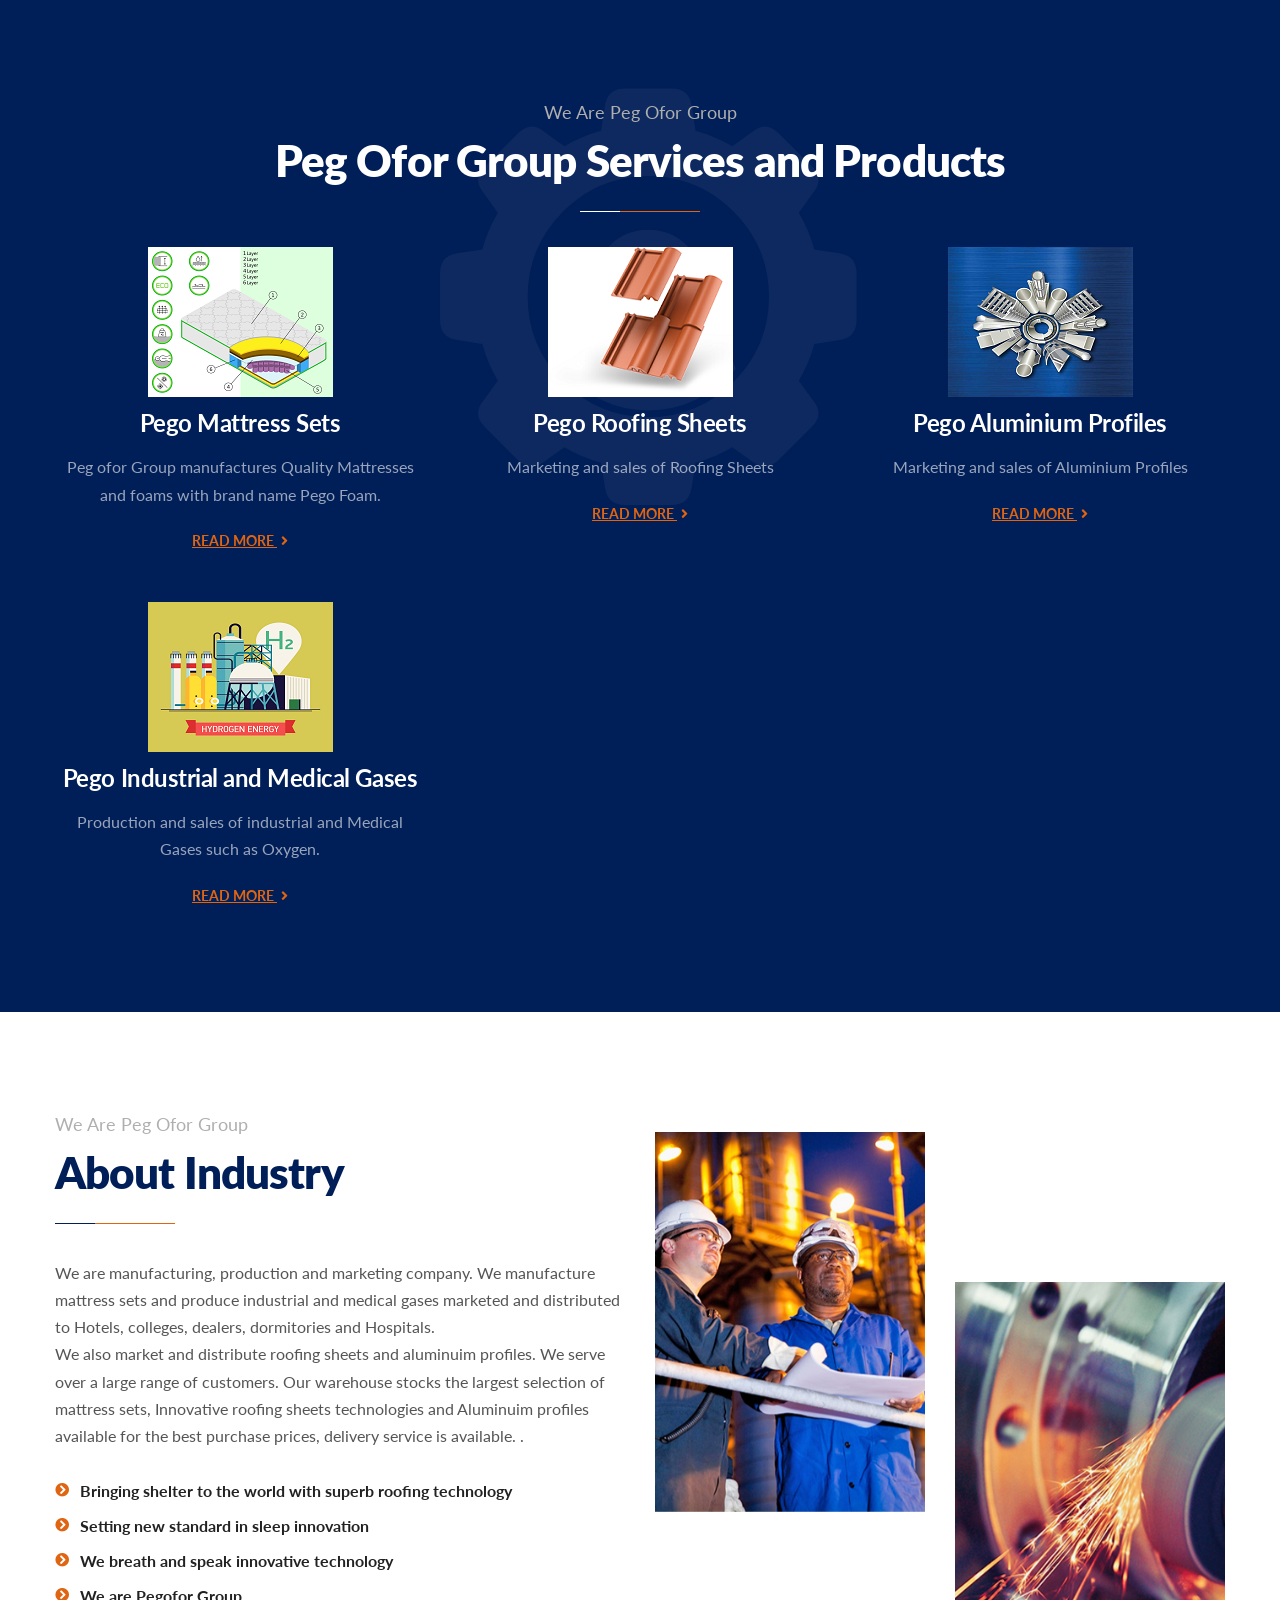
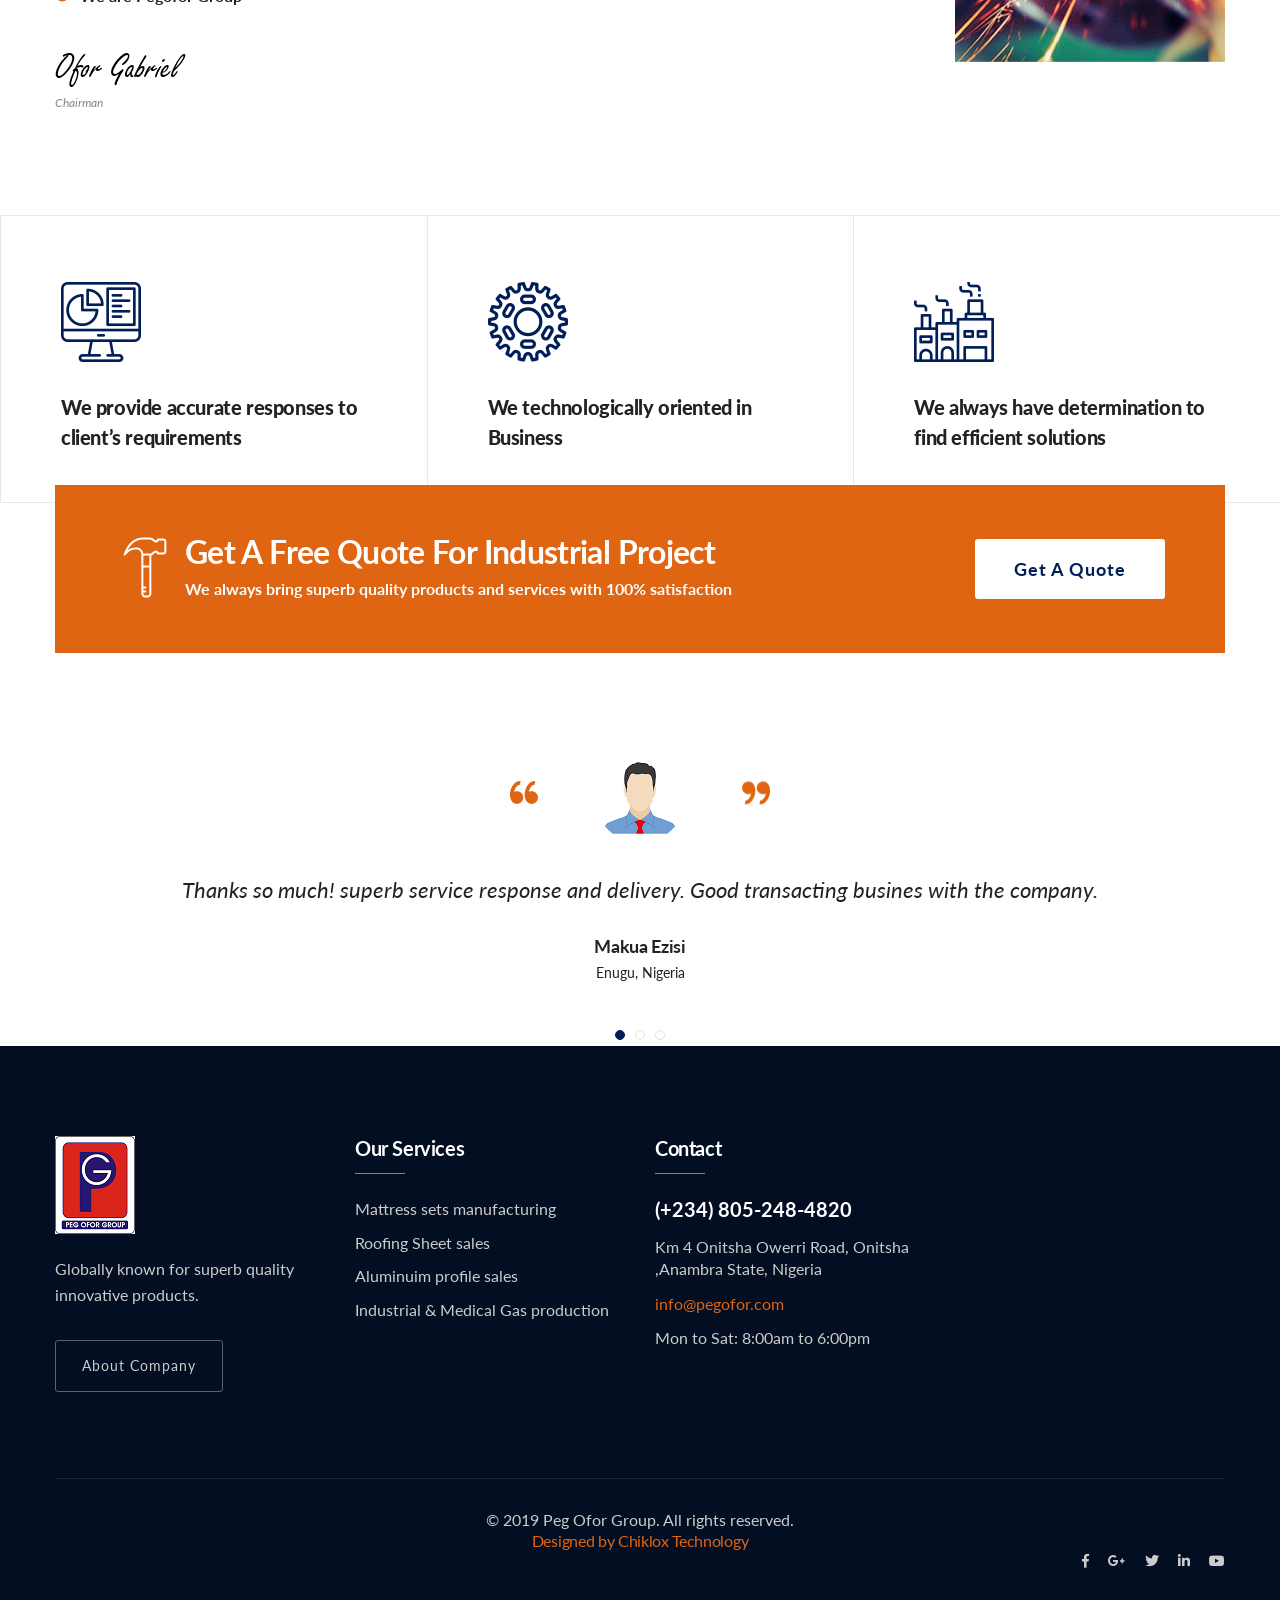
==== commit 46512c14: "commit for mattress page" ====
--- a/index.html
+++ b/index.html
@@ -60,9 +60,9 @@
         <div class="header-upper">
             <div class="inner-container">
                 <div class="auto-container clearfix">
-                    <!--Info-->
+                    <!--Header Logo-->
                     <div class="logo-outer">
-                        <div class="logo"><a href="index.html"><img src="images/pegologo.png" alt="logo" title=""></a></div>
+                        <div class="logo"><a href="index.html"><img src="images/logo.png" alt="logo" title=""></a></div>
                     </div>
 
                     <!--Nav Box-->
@@ -94,7 +94,6 @@
                         </nav>
                         <!-- Main Menu End-->
 
-                        <!-- Main Menu End-->
                         <div class="outer-box clearfix">
                             <!--Search Box-->
                             <div class="search-box-outer">
@@ -131,7 +130,7 @@
             <div class="auto-container clearfix">
                 <!--Logo-->
                 <div class="logo pull-left">
-                    <a href="index.html" title=""><img src="images/pegologo.png" alt="Peg offor Group Logo" title=""></a>
+                    <a href="index.html" title=""><img src="images/logo.png" alt="Peg offor Group Logo" title=""></a>
                 </div>
                 <!--Right Col-->
                 <div class="pull-right">
@@ -813,28 +812,6 @@
     </section>
     <!-- End Clients Section -->
 
-    <!-- Sponsors Section -->
-   <!-- <section class="sponsors-section">
-        <div class="auto-container">
-            <div class="factories-icons-carousel owl-carousel owl-theme">
-                
-                <div class="logo">
-                    <a href="#"><img src="images/clients/industry%202(1).jpg" alt= ""/></a>
-                </div>
-                
-                <div class="logo">
-                    <a href="#"><img src="images/clients/pego&sonsclie.png" alt= ""/></a>
-                </div>
-                
-                <div class="logo">
-                    <a href="#"><img src="images/clients/oil&gasclient1.png" alt= ""/></a>
-                </div>
-                
-            </div>
-        </div>
-    </section>-->
-    <!-- End Sponsors Section -->
-
 	
 	<!--Main Footer-->
     <footer class="main-footer">
@@ -853,7 +830,7 @@
 							<div class="footer-column col-lg-6 col-md-6 col-sm-12">
 								<div class="footer-widget about-widget">
 									<div class="logo">
-										<a href="index.html"><img src="images/pegologo.png" alt="logo" /></a>
+										<a href="index.html"><img src="images/logo.png" alt="logo" /></a>
 									</div>
 									<div class="text">Globally known for superb quality innovative products.</div>
 									<a href="about.html" class="theme-btn btn-style-four">About Company</a>
@@ -903,7 +880,7 @@
 			<!-- Footer Bottom -->
 			<div class="footer-bottom">
 				<div class="clearfix">
-					<div class="pull-left">
+					<div style="text-align: center;">
 						<div class="copyright">&copy; 2019 Peg Ofor Group. All rights reserved. <span><h6><a href="chikloxtechnology.ng"</a>Designed by Chiklox Technology</h6></span></div>
 					</div>
 					<div class="pull-right">
--- a/css/style.css
+++ b/css/style.css
@@ -1465,6 +1465,17 @@
 	opacity:1;
 	color: #df6512;
 }
+/***
+================================================
+PICTURE GALLERY
+=================================================
+***/
+.masonry-true img {
+	display: block;
+	width: 100%;
+	height: 411px;
+	margin: 5px;
+}
 
 /*** 
 
--- a/css/responsive.css
+++ b/css/responsive.css
@@ -931,35 +931,7 @@
 		margin:0 auto 30px;	
 	}
 	
-	.news-block-two .inner-box .lower-content{
-		margin:-10px 10px 0px 10px;	
-	}
-	
-	.news-block-two .inner-box .lower-content{
-		padding:20px 20px 50px;	
-	}
-	
-	.blog-categories li a{
-		padding:16px 0px 16px 30px;
-		font-size:16px;	
-	}
-	
-	.blog-categories li a:before{
-		left:5px;	
-	}
-	
-	.blog-detail .inner-box .lower-content .content-inner .title-box{
-		margin:20px 0px 30px;
-		padding:25px 20px;	
-	}
-	
-	.blog-detail .inner-box .lower-content .content-inner .title-box h2{
-		font-size:20px;	
-	}
-	
-	.blog-detail .inner-box .lower-content .text blockquote{
-		padding:50px 20px;	
-	}
+
 	
 	.sidebar-page-container .comments-area .comment{
 		padding-left:0px;	
@@ -1124,10 +1096,7 @@
 		text-align:center;
 	}
 	
-	.news-block-two .inner-box .lower-content h3,
-	.news-block-three .inner-box h4{
-		font-size:20px;	
-	}
+
 	
 	.sidebar .popular-posts .post .post-inner{
 		padding-left:0px;	
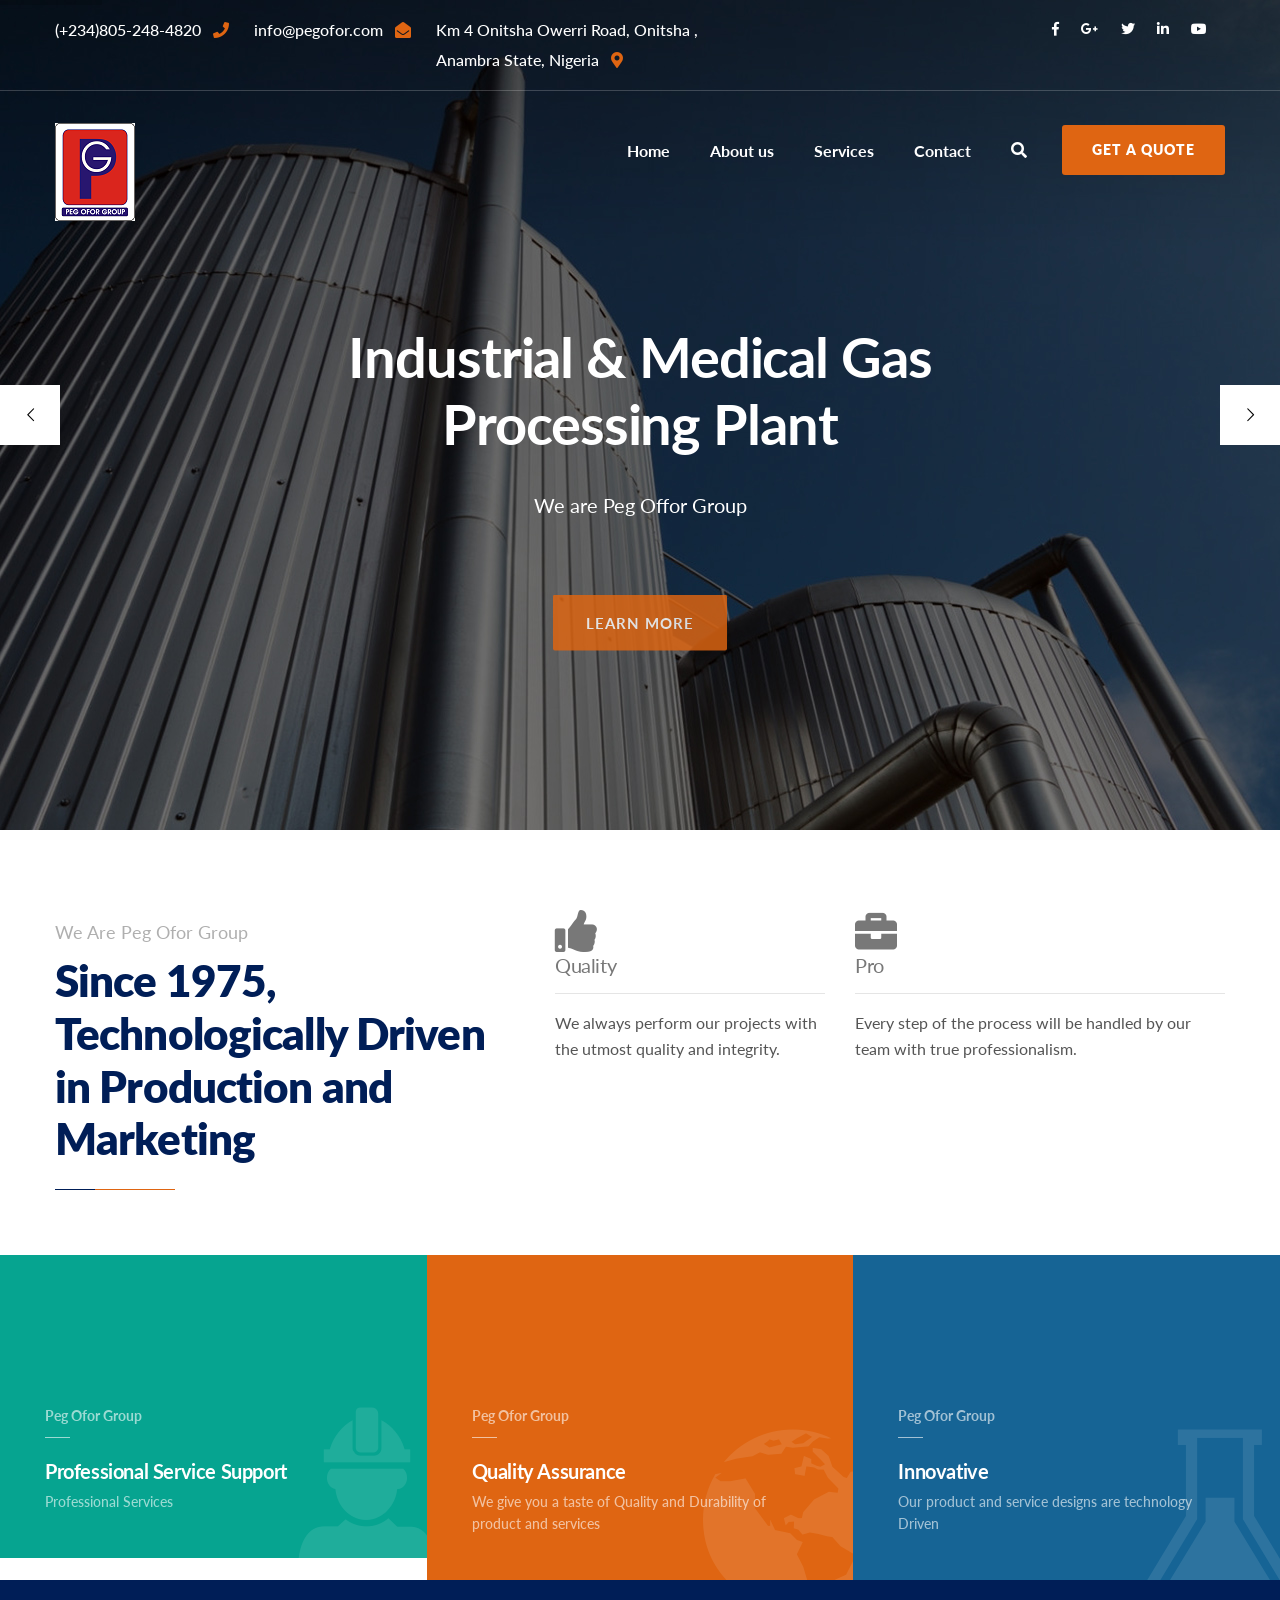
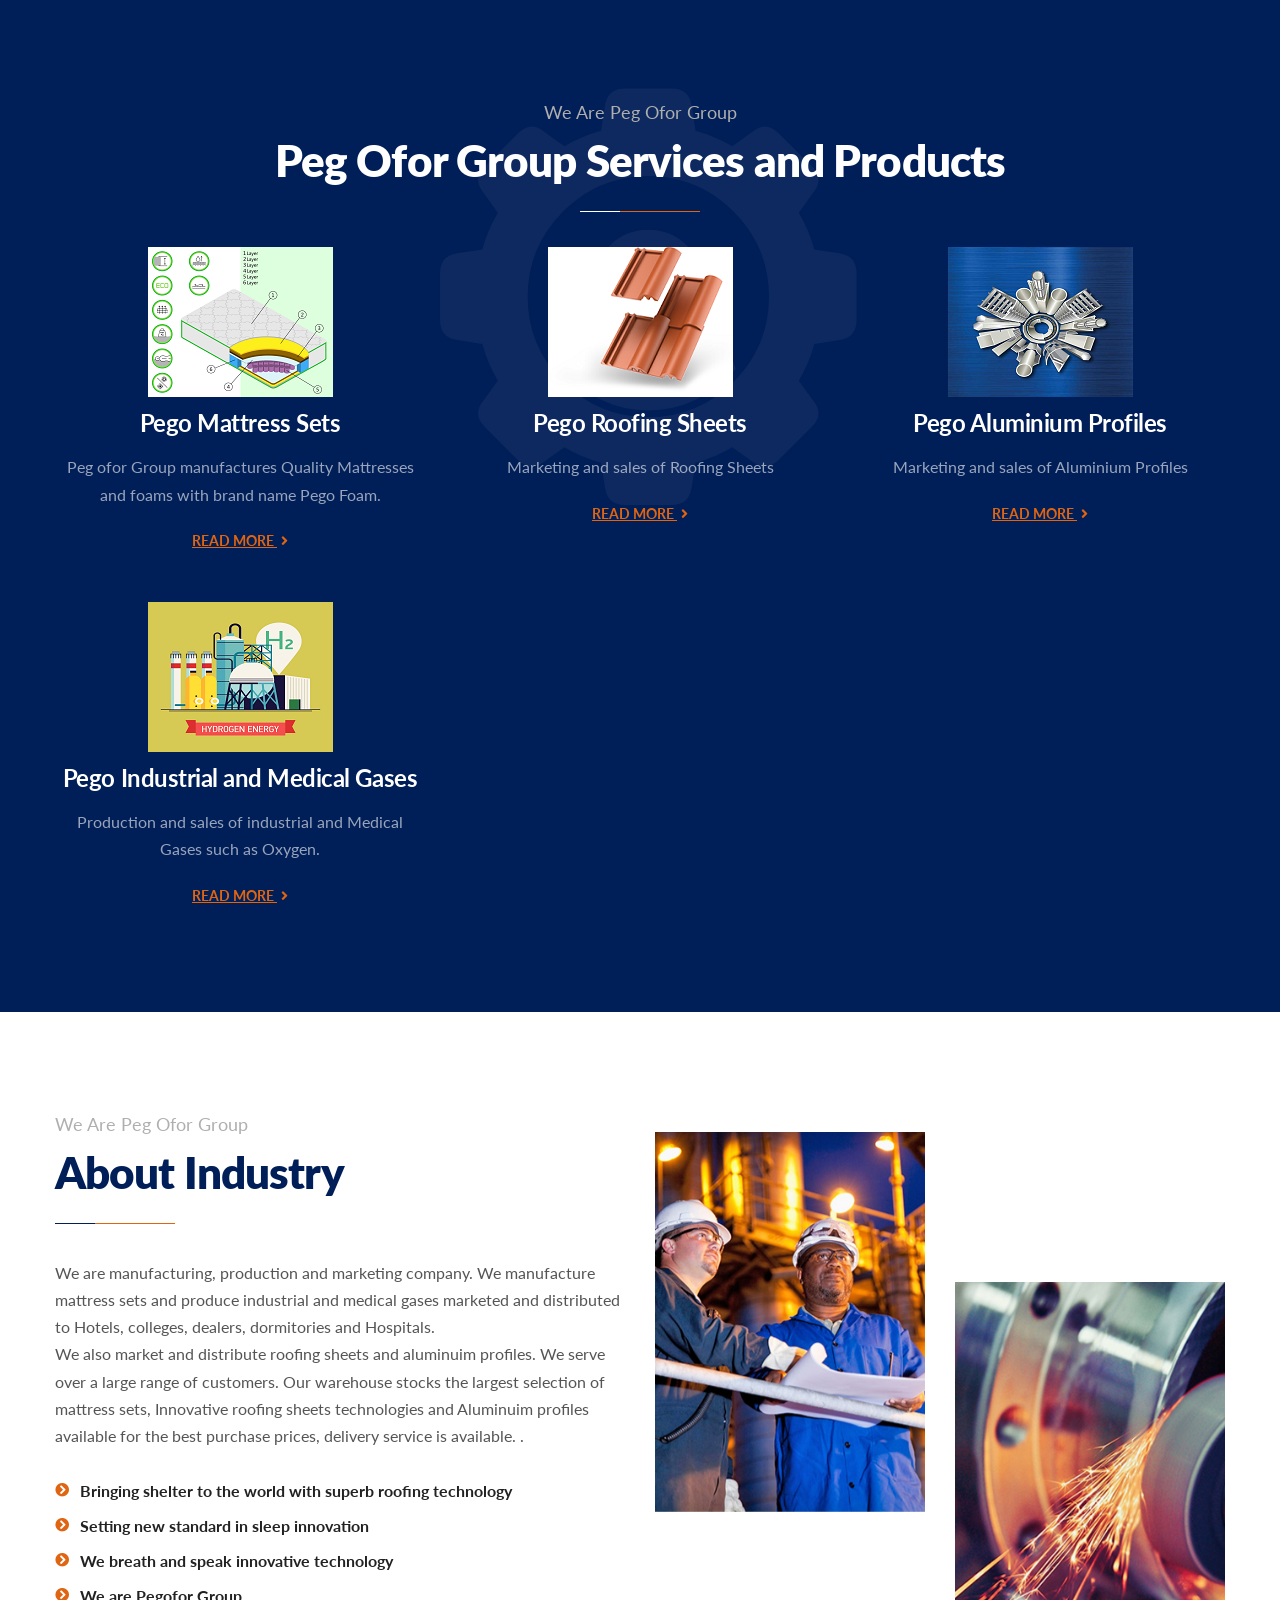
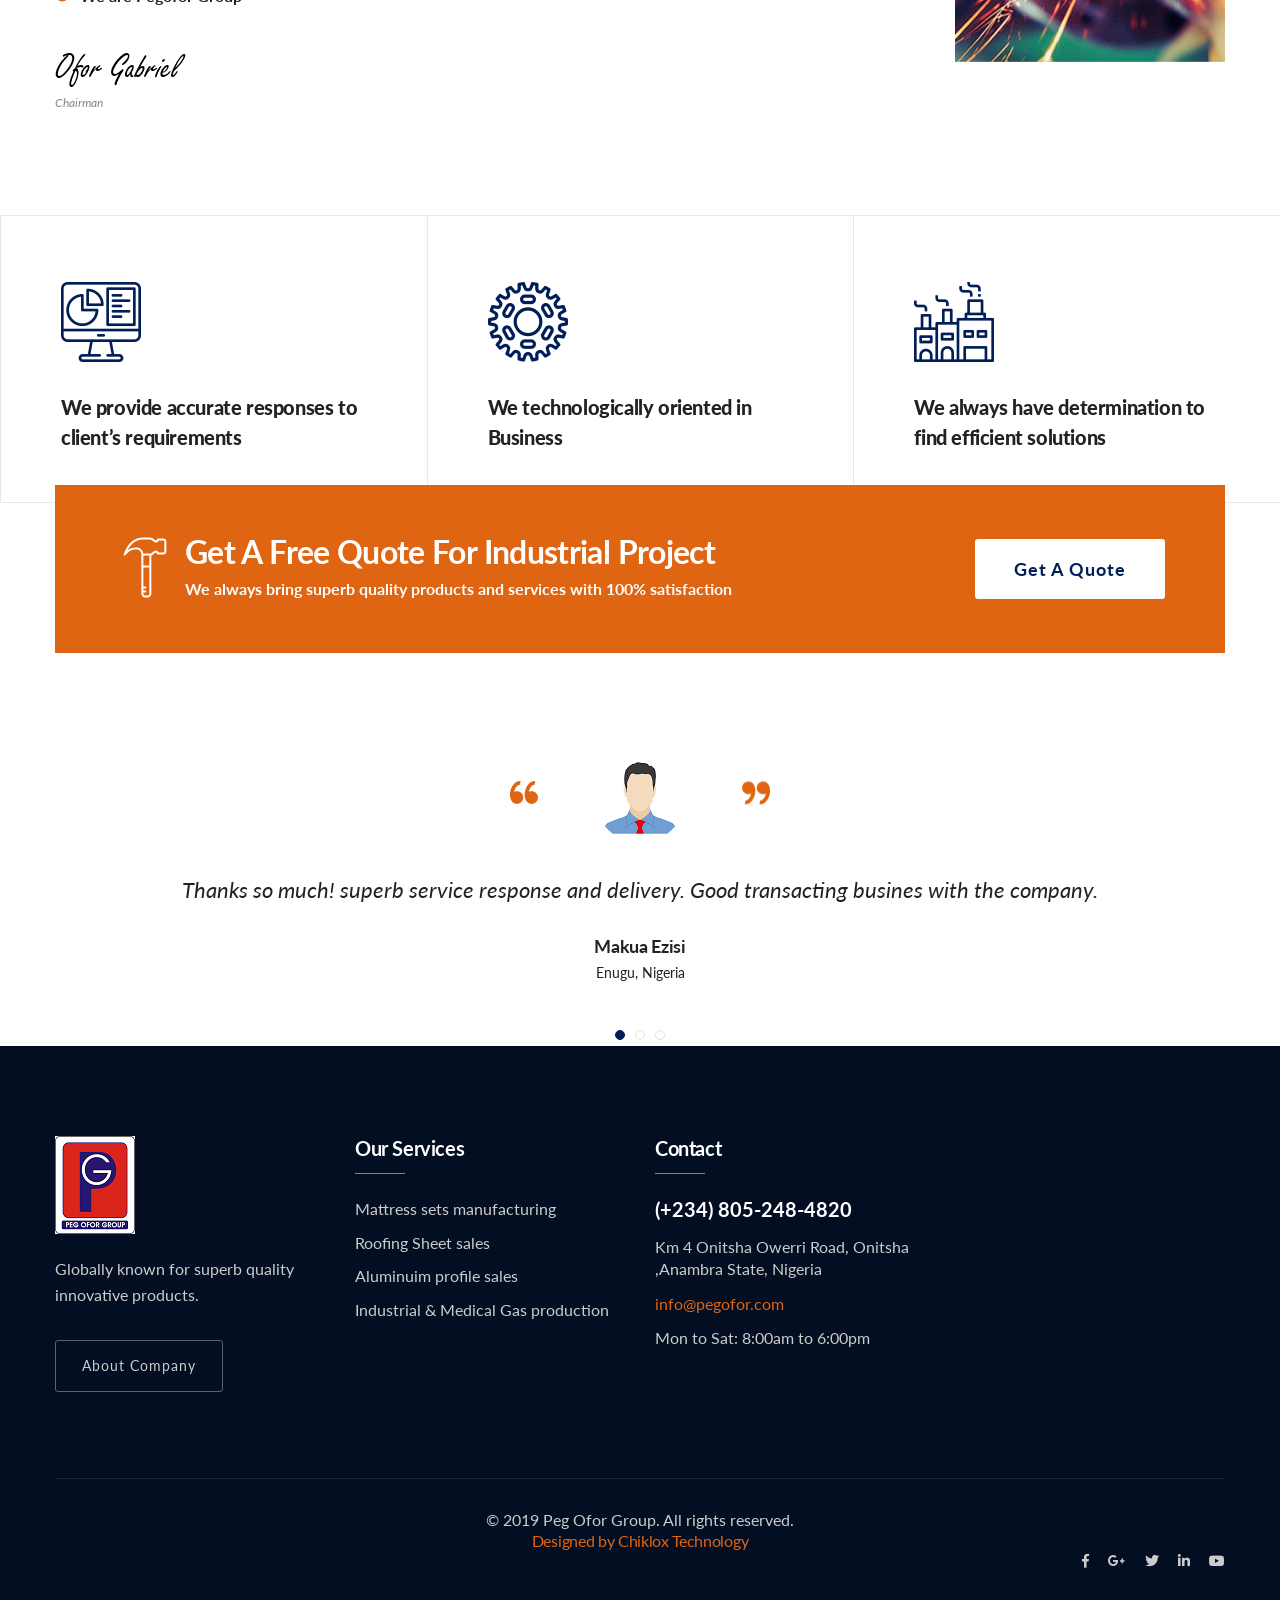
==== commit 5c3e67a2: "finishing" ====
--- a/index.html
+++ b/index.html
@@ -82,9 +82,9 @@
                                     <li><a href="about.html">About us</a></li>
                                     <li class="dropdown"><a href="#">Services</a>
                                         <ul>
-                                            <li><a href="#">Mattress sets manufacturing & sales </a></li>
-                                            <li><a href="#">Roofing Sheet Sales</a></li>
-                                            <li><a href="#">Aluminuim profile sales</a></li>
+                                            <li><a href="mattress.html">Mattress sets manufacturing & sales </a></li>
+                                            <li><a href="roofing-tiles.html">Roofing Sheet Sales</a></li>
+                                            <li><a href="aluminuim.html">Aluminuim profile sales</a></li>
                                             <li><a href="gases.html">Production and sales of Industrial and Medical gases</a></li>
                                         </ul>
                                     </li>
@@ -142,9 +142,9 @@
                                 <li><a href="about.html">About us</a></li>
                                 <li class="dropdown"><a href="services.html">Services</a>
                                     <ul>
-                                        <li><a href="#">Mattress sets manufacturing & sales </a></li>
-                                            <li><a href="#">Roofing Sheet Sales</a></li>
-                                            <li><a href="#">Aluminuim profile sales</a></li>
+                                        <li><a href="mattress.html">Mattress sets manufacturing & sales </a></li>
+                                            <li><a href="roofing-tiles.html">Roofing Sheet Sales</a></li>
+                                            <li><a href="aluminuim.html">Aluminuim profile sales</a></li>
                                             <li><a href="gases.html">Production and sales of Industrial and Medical gases</a></li>
                                     </ul>
                                 </li>
@@ -230,7 +230,7 @@
                     </li>
                     
                          <li data-transition="parallaxvertical" data-description="Slide Description" data-easein="default" data-easeout="default" data-fsmasterspeed="1500" data-fsslotamount="7" data-fstransition="fade" data-hideafterloop="0" data-hideslideonmobile="off" data-index="rs-1689" data-masterspeed="default" data-param1="" data-param10="" data-param2="" data-param3="" data-param4="" data-param5="" data-param6="" data-param7="" data-param8="" data-param9="" data-rotate="0" data-saveperformance="off" data-slotamount="default" data-thumb="images/main-slider/mattresss slider.png" data-title="Slide Title">
-                    <img alt="" class="rev-slidebg" data-bgfit="cover" data-bgparallax="10" data-bgposition="center center" data-bgrepeat="no-repeat" data-no-retina="" src="images/main-slider/Mattresss.jpg">
+                    <img alt="" class="rev-slidebg" data-bgfit="cover" data-bgparallax="10" data-bgposition="center center" data-bgrepeat="no-repeat" data-no-retina="" src="images/main-slider/Mattress.jpg">
                     
                     <div class="tp-caption" 
                     data-paddingbottom="[0,0,0,0]"
@@ -294,7 +294,7 @@
                     </li>
                     
                     <li data-transition="parallaxvertical" data-description="Slide Description" data-easein="default" data-easeout="default" data-fsmasterspeed="1500" data-fsslotamount="7" data-fstransition="fade" data-hideafterloop="0" data-hideslideonmobile="off" data-index="rs-1689" data-masterspeed="default" data-param1="" data-param10="" data-param2="" data-param3="" data-param4="" data-param5="" data-param6="" data-param7="" data-param8="" data-param9="" data-rotate="0" data-saveperformance="off" data-slotamount="default" data-thumb="images/main-slider/7.jpg" data-title="Slide Title">
-                    <img alt="" class="rev-slidebg" data-bgfit="cover" data-bgparallax="10" data-bgposition="center center" data-bgrepeat="no-repeat" data-no-retina="" src="images/main-slider/aluminuim.jpg">
+                    <img alt="" class="rev-slidebg" data-bgfit="cover" data-bgparallax="10" data-bgposition="center center" data-bgrepeat="no-repeat" data-no-retina="" src="images/main-slider/aluminuim.png">
                     
                     <div class="tp-caption" 
                     data-paddingbottom="[0,0,0,0]"
@@ -358,7 +358,7 @@
                     </li>
 					
 					<li data-transition="parallaxvertical" data-description="Slide Description" data-easein="default" data-easeout="default" data-fsmasterspeed="1500" data-fsslotamount="7" data-fstransition="fade" data-hideafterloop="0" data-hideslideonmobile="off" data-index="rs-1690" data-masterspeed="default" data-param1="" data-param10="" data-param2="" data-param3="" data-param4="" data-param5="" data-param6="" data-param7="" data-param8="" data-param9="" data-rotate="0" data-saveperformance="off" data-slotamount="default" data-thumb="images/main-slider/7.jpg" data-title="Slide Title">
-                    <img alt="" class="rev-slidebg" data-bgfit="cover" data-bgparallax="10" data-bgposition="center center" data-bgrepeat="no-repeat" data-no-retina="" src="images/main-slider/Roofsheet.jpg">
+                    <img alt="" class="rev-slidebg" data-bgfit="cover" data-bgparallax="10" data-bgposition="center center" data-bgrepeat="no-repeat" data-no-retina="" src="images/main-slider/roof.jpg">
                     
                     <div class="tp-caption" 
                     data-paddingbottom="[0,0,0,0]"
@@ -778,7 +778,7 @@
                                 <img src="images/resource/newauthor11.png" alt= "" />
                             </div>
                         </div>
-                        <div class="text">Thanks so much @Pego Aluminium, the designs and fittings was exceptional. </div>
+                        <div class="text">Thanks so much @Pego Aluminium, the designs and fittings were exceptional. </div>
                         <h3>James Ibong</h3>
                         <div class="location">Rivers, Nigeria</div>
                     </div>
@@ -842,9 +842,9 @@
 								<div class="footer-widget services-widget">
 									<h2>Our Services</h2>
 									<ul class="footer-service-list">
-										<li><a href="#">Mattress sets manufacturing</a></li>
-										<li><a href="#">Roofing Sheet sales</a></li>
-										<li><a href="#">Aluminuim profile sales</a></li>
+										<li><a href="mattress.html">Mattress sets manufacturing</a></li>
+										<li><a href="roofing-tiles.html">Roofing Sheet sales</a></li>
+										<li><a href="aluminuim.html">Aluminuim profile sales</a></li>
 										<li><a href="gases.html">Industrial & Medical Gas production</a></li>
 									</ul>
 								</div>
--- a/css/style.css
+++ b/css/style.css
@@ -1472,9 +1472,13 @@
 ***/
 .masonry-true img {
 	display: block;
-	width: 100%;
+	width: 95%;
 	height: 411px;
 	margin: 5px;
+	border: 5px solid #afa6a6;
+	border-radius: 15px;
+	
+	
 }
 
 /*** 
